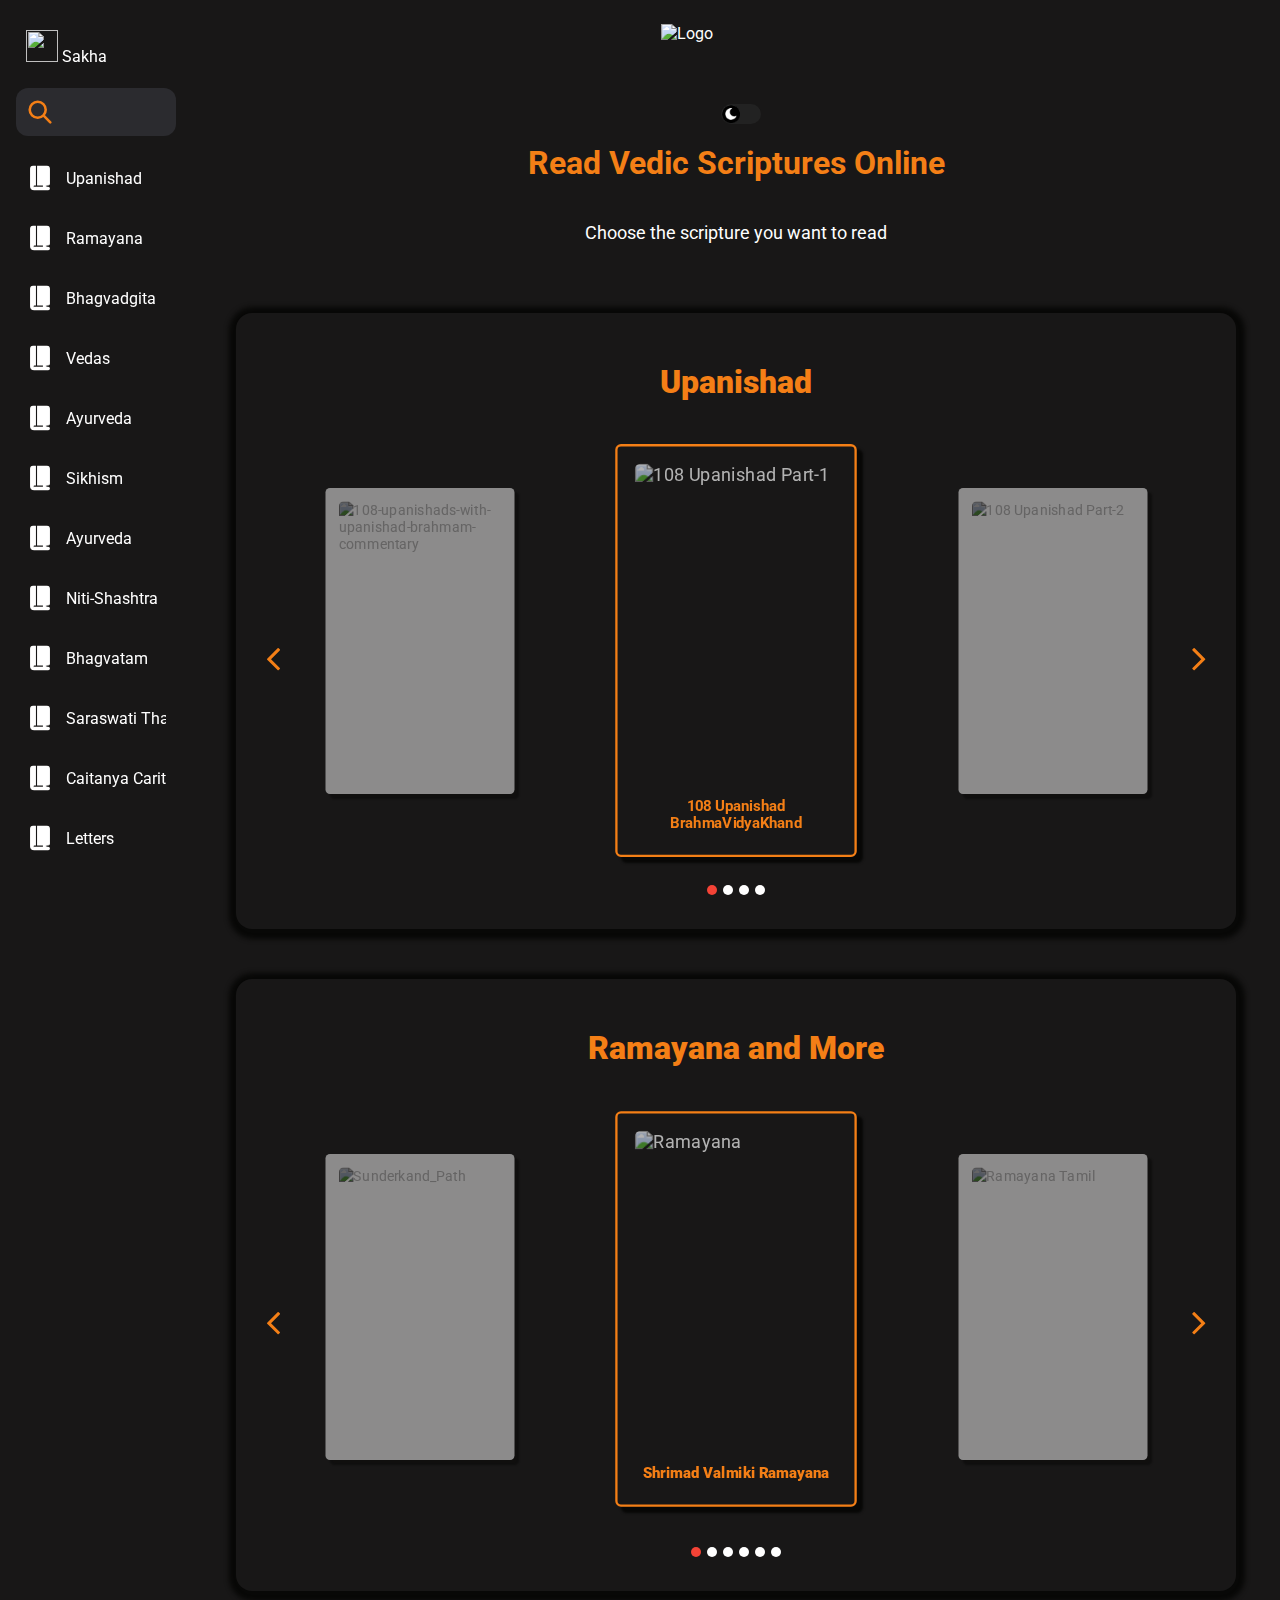
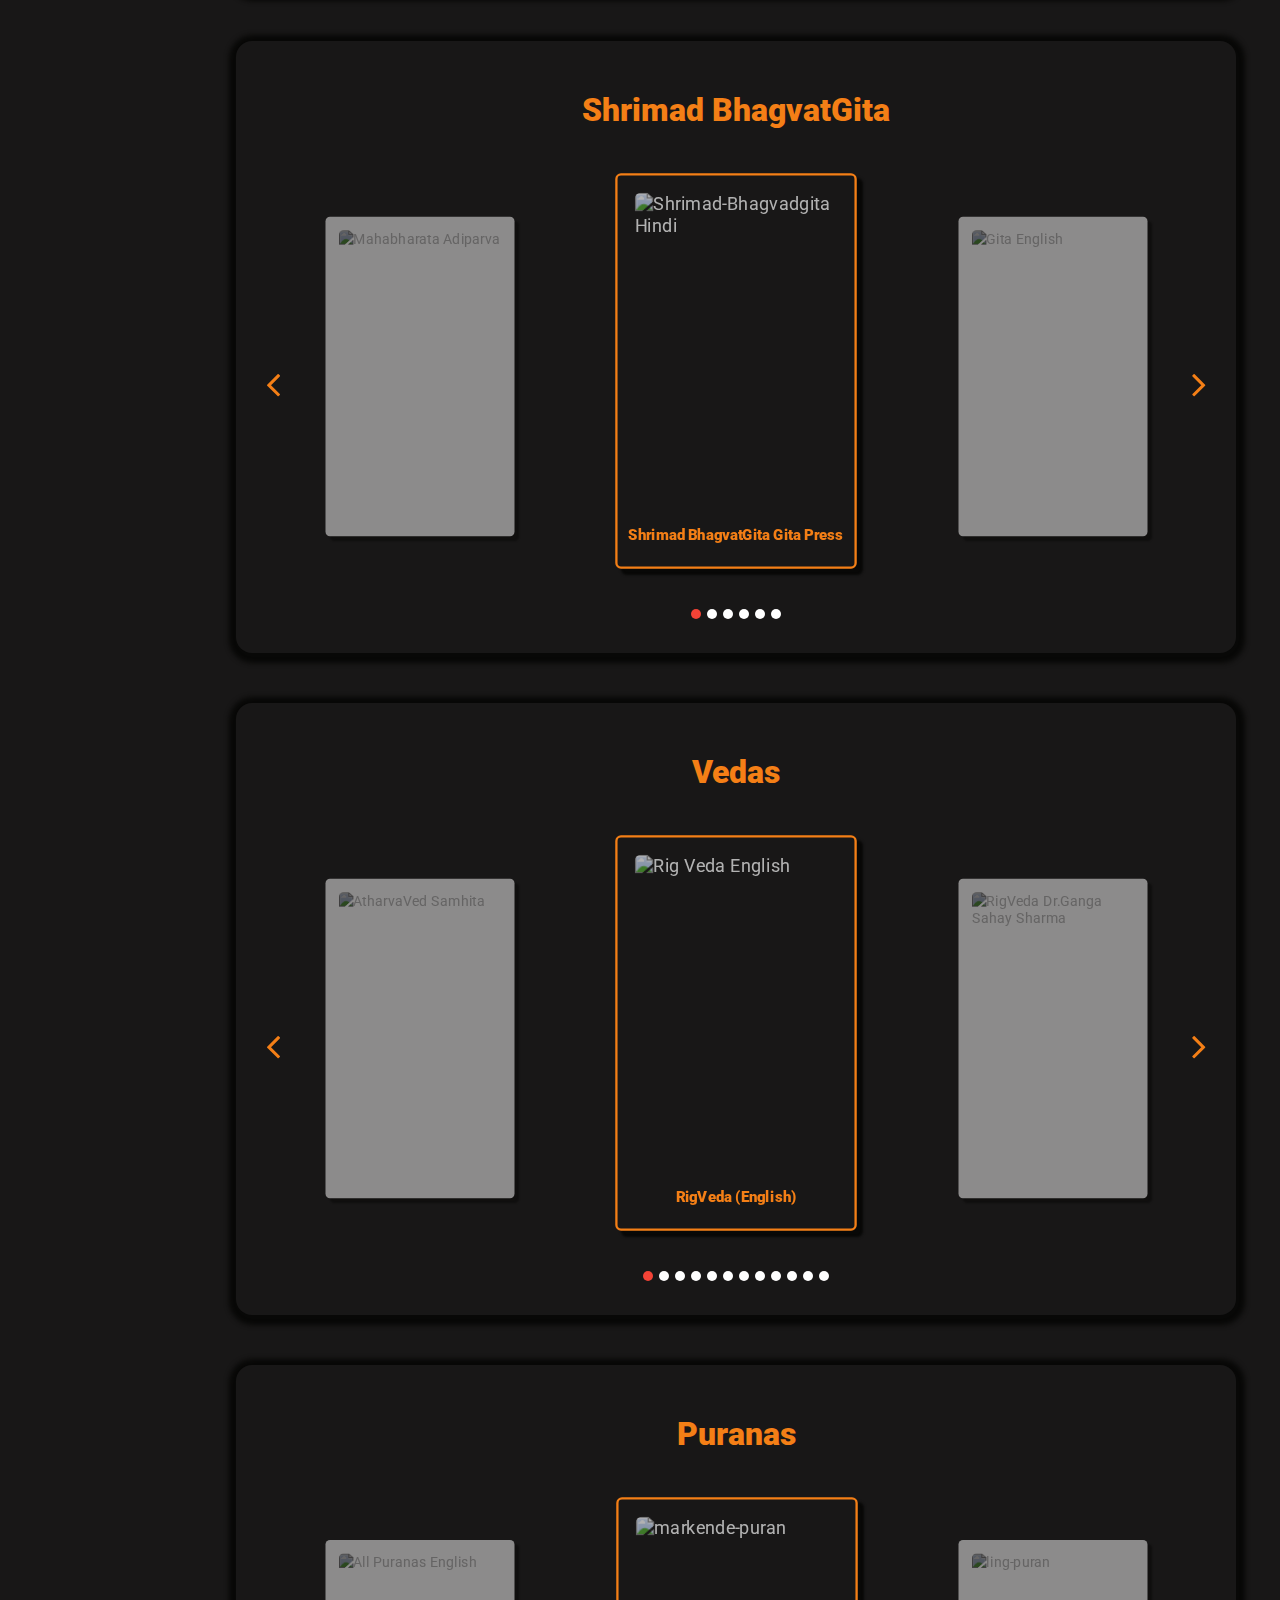
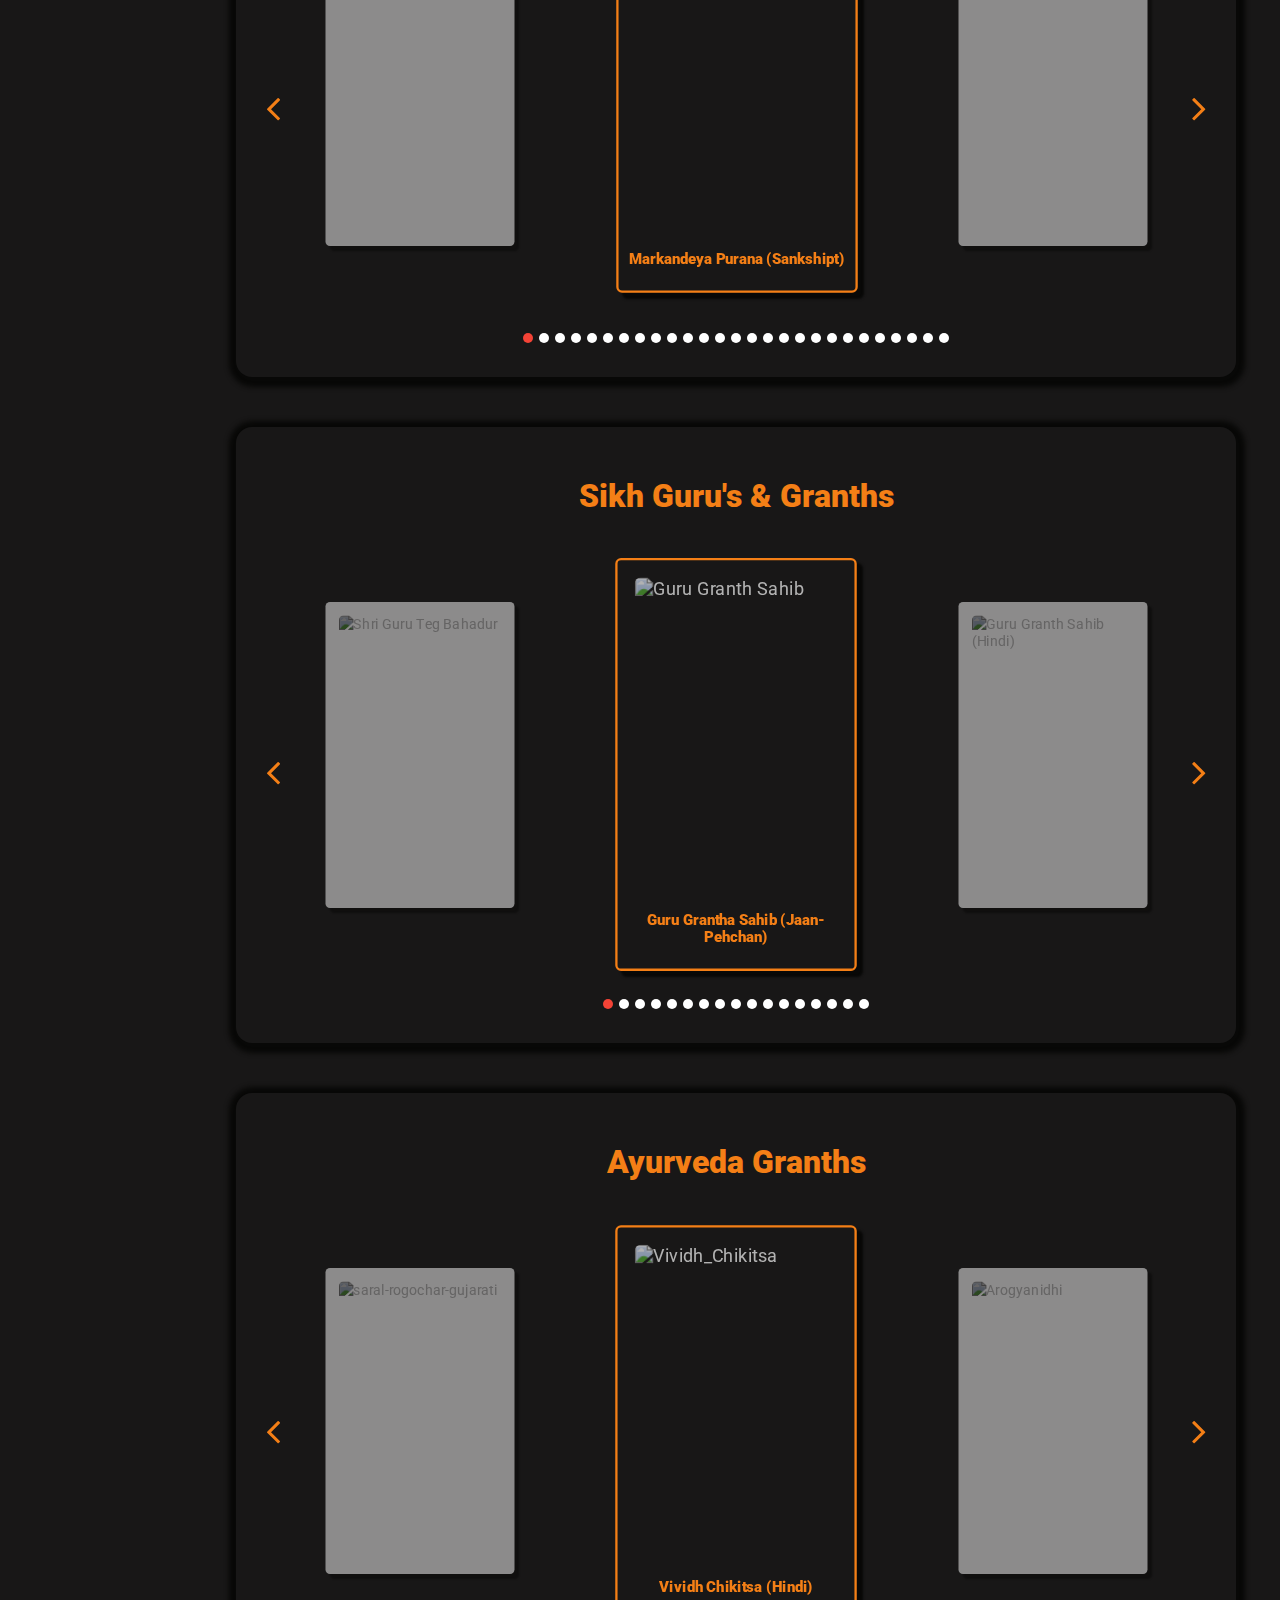
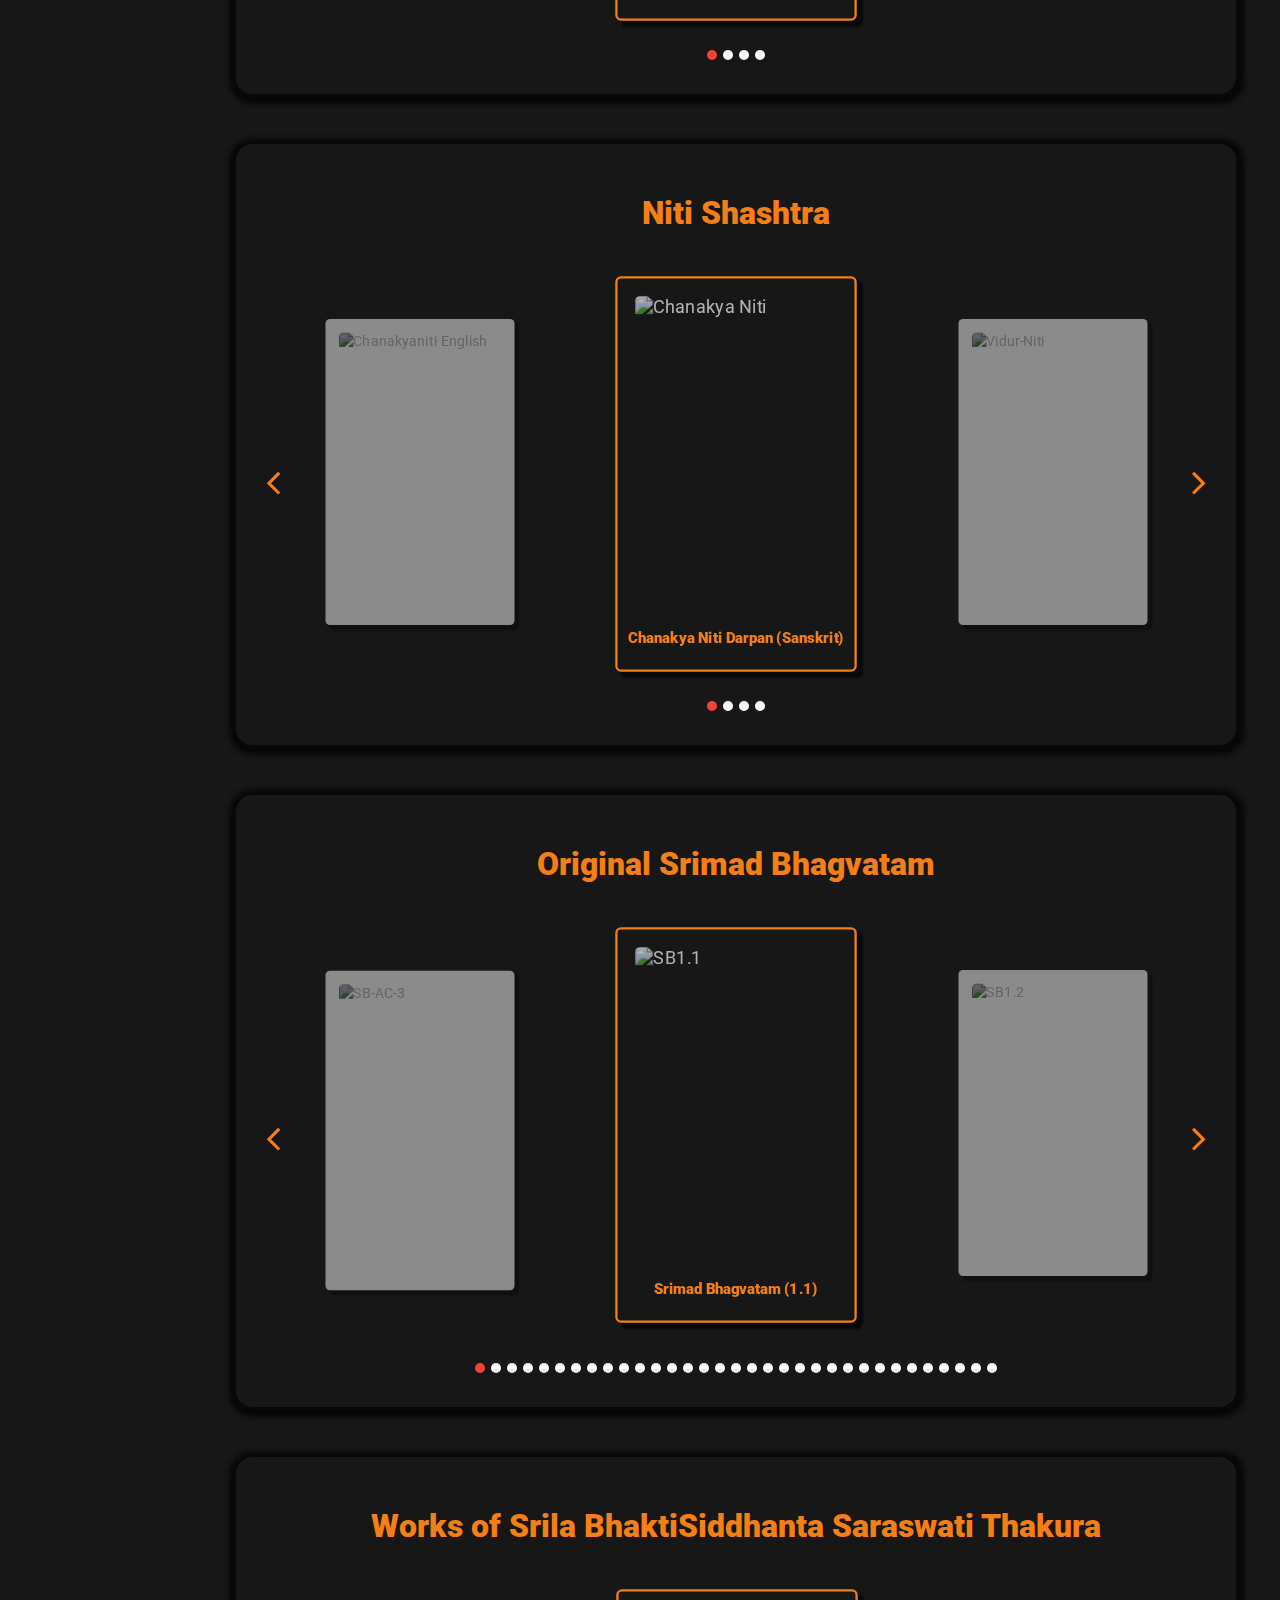
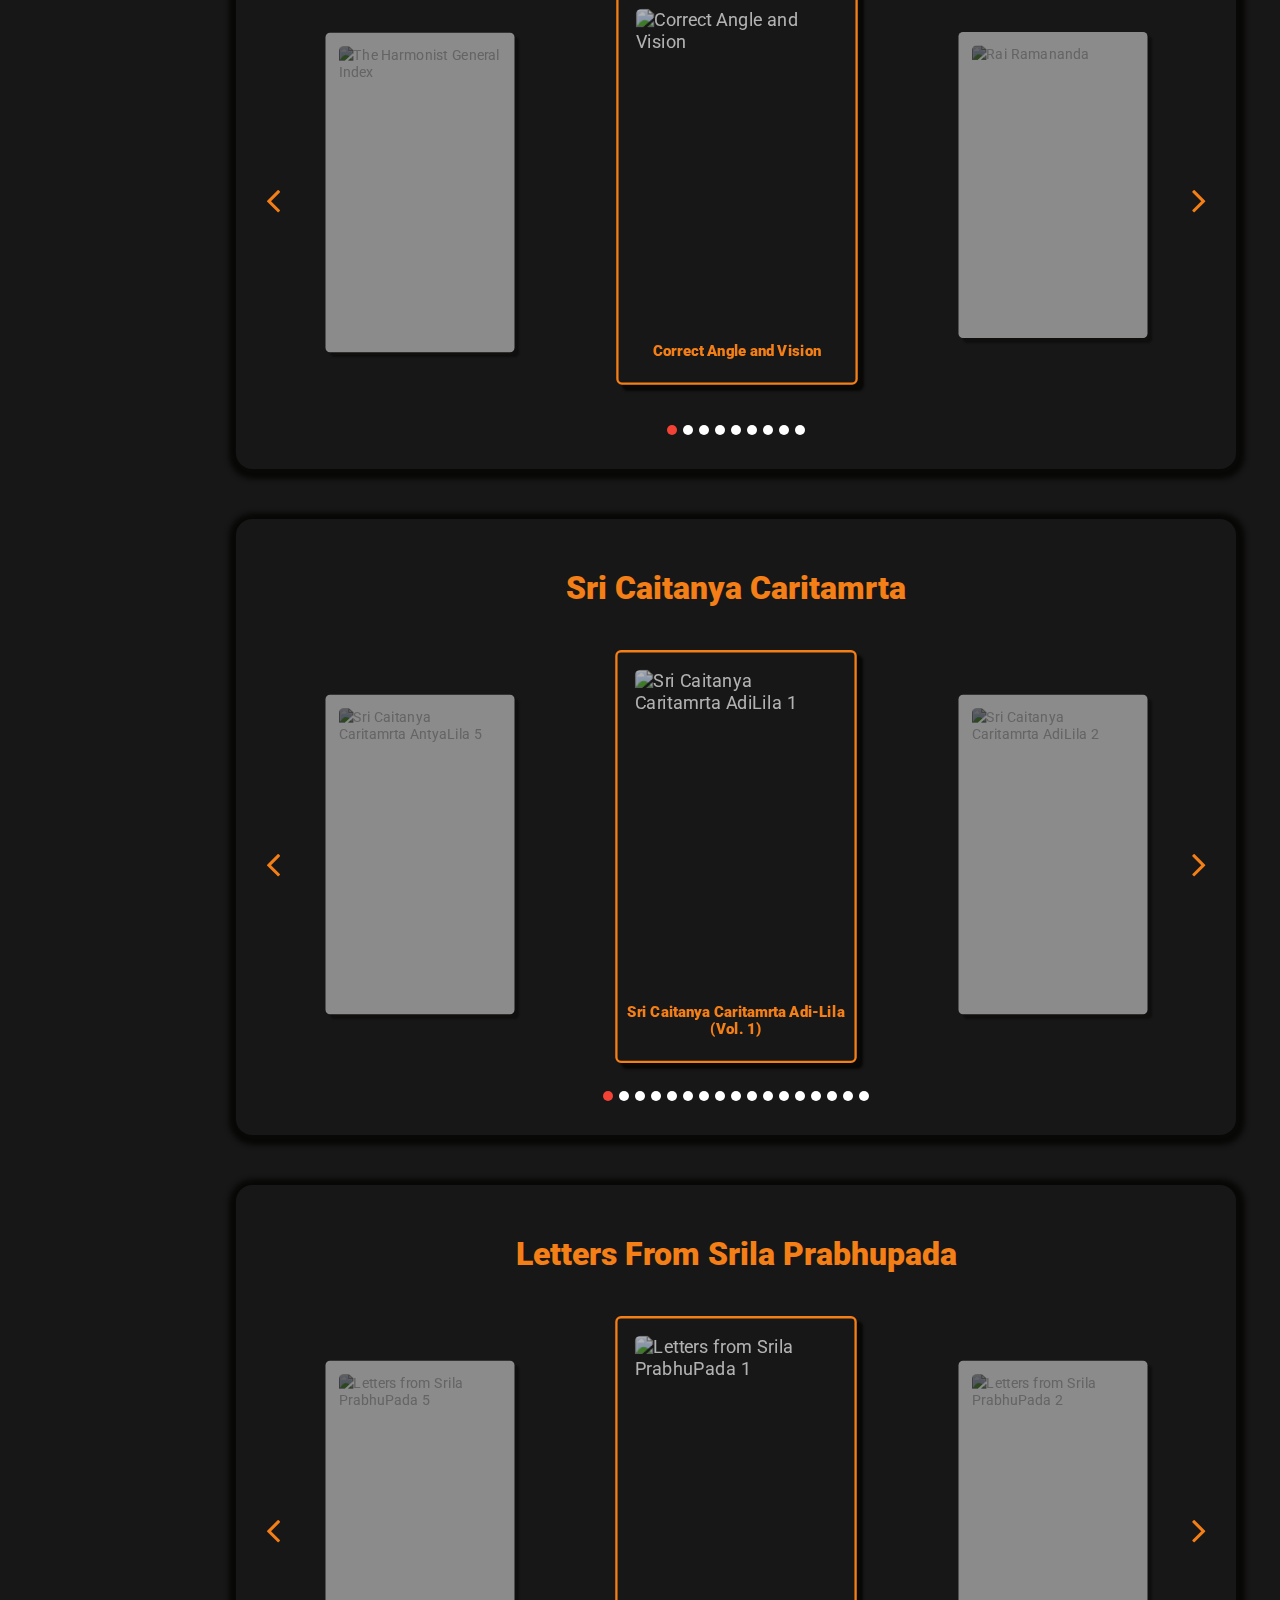
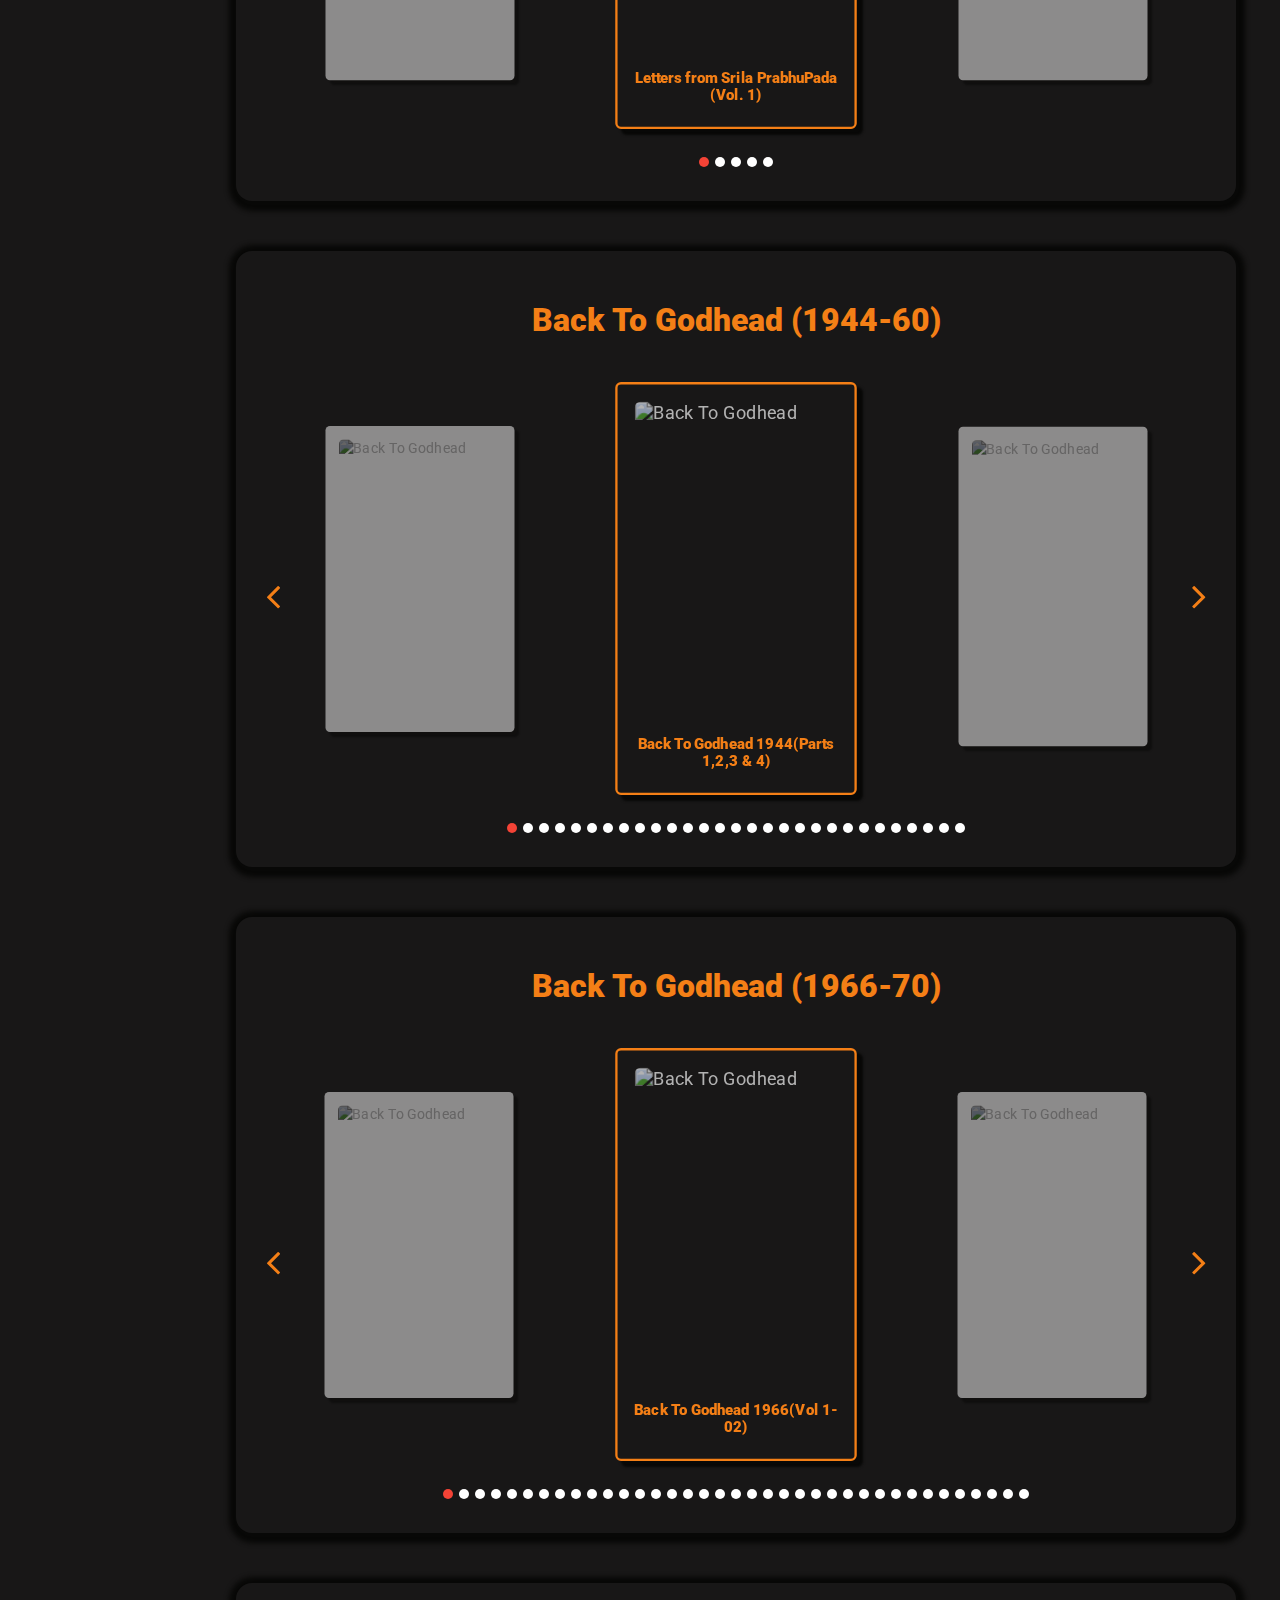
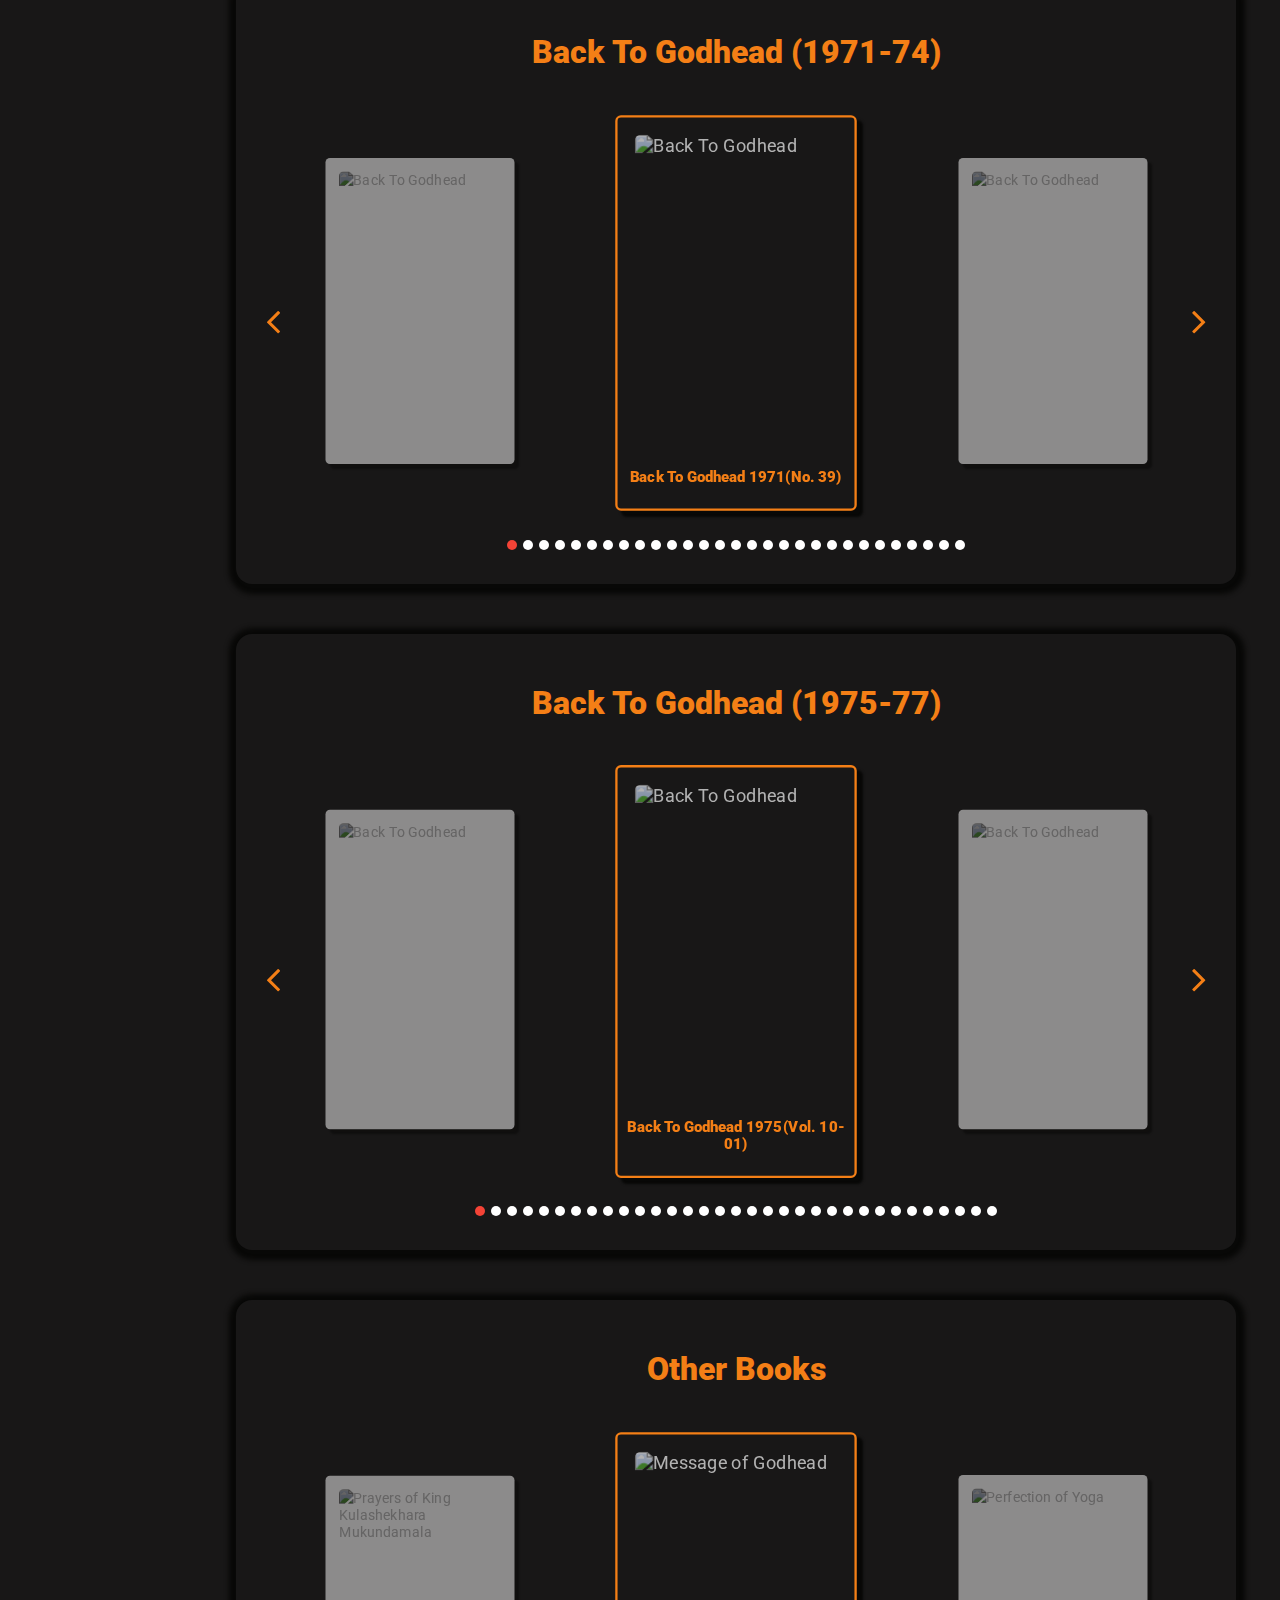
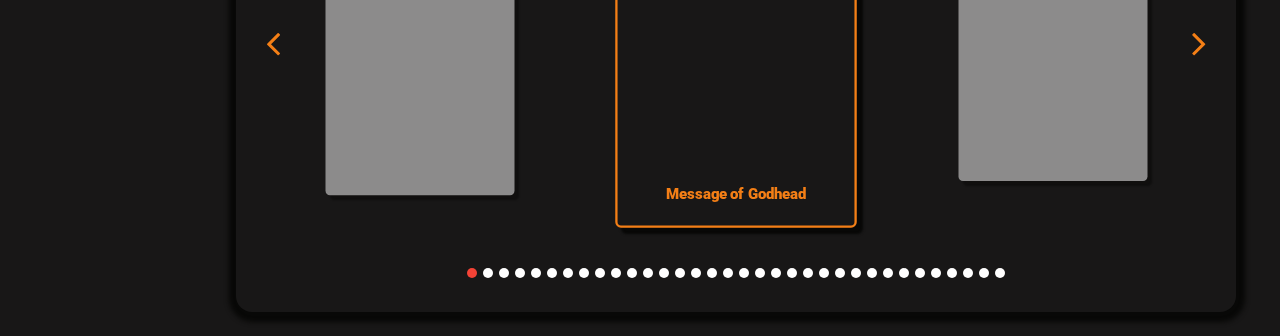
==== index.html @ 5efe49b1 "updated assets" ====
<!doctype html>
<html>
<head>
	<!-- Google tag (gtag.js) -->
<script async src="https://www.googletagmanager.com/gtag/js?id=G-35DNK8GRFN"></script>
<script>
  window.dataLayer = window.dataLayer || [];
  function gtag(){dataLayer.push(arguments);}
  gtag('js', new Date());

  gtag('config', 'G-35DNK8GRFN');
</script>
	
	<script type="text/javascript">
    (function(c,l,a,r,i,t,y){
        c[a]=c[a]||function(){(c[a].q=c[a].q||[]).push(arguments)};
        t=l.createElement(r);t.async=1;t.src="https://www.clarity.ms/tag/"+i;
        y=l.getElementsByTagName(r)[0];y.parentNode.insertBefore(t,y);
    })(window, document, "clarity", "script", "lzzsspdol4");
</script>
	<script type="text/javascript">
    (function(c,l,a,r,i,t,y){
        c[a]=c[a]||function(){(c[a].q=c[a].q||[]).push(arguments)};
        t=l.createElement(r);t.async=1;t.src="https://www.clarity.ms/tag/"+i;
        y=l.getElementsByTagName(r)[0];y.parentNode.insertBefore(t,y);
    })(window, document, "clarity", "script", "lzzsspdol4");
</script>

<meta charset="utf-8">
<title>Vedic Scriptures</title>
<meta content="width=device-width, initial-scale=1, maximum-scale=1, user-scalable=no" name="viewport">
<meta http-equiv="X-UA-Compatible" content="IE=edge" />
    <link rel="preconnect" href="https://fonts.googleapis.com">
  <link rel="preconnect" href="https://fonts.gstatic.com" crossorigin>
  <link href="https://fonts.googleapis.com/css2?family=Roboto:wght@400;700&display=swap" rel="stylesheet">    
	<link rel="stylesheet" href="vedic.css">
<link rel="stylesheet" href="https://cdnjs.cloudflare.com/ajax/libs/font-awesome/4.7.0/css/font-awesome.min.css">
<link rel="stylesheet" type="text/css" href="owl.carousel.min.css">
<link rel="stylesheet" type="text/css" href="style.css">
<link rel="stylesheet" href="sidebar.css">
<link rel="stylesheet" href="menu.css">
<link
      rel="stylesheet"
      href="https://cdnjs.cloudflare.com/ajax/libs/font-awesome/6.4.0/css/all.min.css"
      integrity="sha512-iecdLmaskl7CVkqkXNQ/ZH/XLlvWZOJyj7Yy7tcenmpD1ypASozpmT/E0iPtmFIB46ZmdtAc9eNBvH0H/ZpiBw=="
      crossorigin="anonymous"
      referrerpolicy="no-referrer"
    />
</head>
<body>
	<div class="main-container">
	<nav class="sidebar">
		<div class="sidebar-top-wrapper">
		  <div class="sidebar-top">
			<a href="#" class="logo-wrapper">
			  <img src="https://cdn.jsdelivr.net/gh/Sakha-chat/vedic/Assets/circleLogo.png" alt="" class="logo-small">
			  <span cass="hide company-name">Sakha</span>
			</a>
		  </div>
		</div>
		<div class="search__wrapper">
		  <svg width="14" height="14" viewBox="0 0 14 14" fill="none" xmlns="http://www.w3.org/2000/svg" aria-labelledby="search-icon" role="img">
			<title id="search-icon">Search</title>
			<path
			  d="M9 9L13 13M5.66667 10.3333C3.08934 10.3333 1 8.244 1 5.66667C1 3.08934 3.08934 1 5.66667 1C8.244 1 10.3333 3.08934 10.3333 5.66667C10.3333 8.244 8.244 10.3333 5.66667 10.3333Z"
			  stroke-width="1.5" stroke-linecap="round" stroke-linejoin="round" />
		  </svg>
		  <input type="text" aria-labelledby="search-icon">
		</div>
		<div class="sidebar-links">
		  <ul>
			<li><a href="#upanishads" class="tooltip">
			  <svg class="w-6 h-6 text-gray-800 dark:text-white" aria-hidden="true" xmlns="http://www.w3.org/2000/svg" fill="currentColor" viewBox="0 0 24 24">
				<path fill-rule="evenodd" d="M6 2a2 2 0 0 0-2 2v15a3 3 0 0 0 3 3h12a1 1 0 1 0 0-2h-2v-2h2c.6 0 1-.4 1-1V4a2 2 0 0 0-2-2h-8v16h5v2H7a1 1 0 1 1 0-2h1V2H6Z" clip-rule="evenodd"/>
			  </svg>          
			  <span class="link hide">Upanishad</span>
			</a>
		  </li>
			<li><a href="#ramayana" class="tooltip">
			  <svg class="w-6 h-6 text-gray-800 dark:text-white" aria-hidden="true" xmlns="http://www.w3.org/2000/svg" fill="currentColor" viewBox="0 0 24 24">
				<path fill-rule="evenodd" d="M6 2a2 2 0 0 0-2 2v15a3 3 0 0 0 3 3h12a1 1 0 1 0 0-2h-2v-2h2c.6 0 1-.4 1-1V4a2 2 0 0 0-2-2h-8v16h5v2H7a1 1 0 1 1 0-2h1V2H6Z" clip-rule="evenodd"/>
			  </svg>          
			  <span class="link hide">Ramayana</span>
			</a>
		  </li>
			<li><a href="#shrimad-bhagvadgita" class="tooltip">
			  <svg class="w-6 h-6 text-gray-800 dark:text-white" aria-hidden="true" xmlns="http://www.w3.org/2000/svg" fill="currentColor" viewBox="0 0 24 24">
				<path fill-rule="evenodd" d="M6 2a2 2 0 0 0-2 2v15a3 3 0 0 0 3 3h12a1 1 0 1 0 0-2h-2v-2h2c.6 0 1-.4 1-1V4a2 2 0 0 0-2-2h-8v16h5v2H7a1 1 0 1 1 0-2h1V2H6Z" clip-rule="evenodd"/>
			  </svg>          
			  <span class="link hide">Bhagvadgita</span>
			</a>
		  </li>
			<li><a href="#all-vedas" class="tooltip"><svg class="w-6 h-6 text-gray-800 dark:text-white" aria-hidden="true" xmlns="http://www.w3.org/2000/svg" fill="currentColor" viewBox="0 0 24 24">
			  <path fill-rule="evenodd" d="M6 2a2 2 0 0 0-2 2v15a3 3 0 0 0 3 3h12a1 1 0 1 0 0-2h-2v-2h2c.6 0 1-.4 1-1V4a2 2 0 0 0-2-2h-8v16h5v2H7a1 1 0 1 1 0-2h1V2H6Z" clip-rule="evenodd"/>
			</svg>        
			  <span class="link hide">Vedas</span>
			</a>
		  </li>
			<li><a href="#puranas" class="tooltip"><svg class="w-6 h-6 text-gray-800 dark:text-white" aria-hidden="true" xmlns="http://www.w3.org/2000/svg" fill="currentColor" viewBox="0 0 24 24">
			  <path fill-rule="evenodd" d="M6 2a2 2 0 0 0-2 2v15a3 3 0 0 0 3 3h12a1 1 0 1 0 0-2h-2v-2h2c.6 0 1-.4 1-1V4a2 2 0 0 0-2-2h-8v16h5v2H7a1 1 0 1 1 0-2h1V2H6Z" clip-rule="evenodd"/>
			</svg>        
			  <span class="link hide">Ayurveda</span>
			</a>
		  </li>
			<li><a href="#sikh-granth" class="tooltip">
			  <svg class="w-6 h-6 text-gray-800 dark:text-white" aria-hidden="true" xmlns="http://www.w3.org/2000/svg" fill="currentColor" viewBox="0 0 24 24">
				<path fill-rule="evenodd" d="M6 2a2 2 0 0 0-2 2v15a3 3 0 0 0 3 3h12a1 1 0 1 0 0-2h-2v-2h2c.6 0 1-.4 1-1V4a2 2 0 0 0-2-2h-8v16h5v2H7a1 1 0 1 1 0-2h1V2H6Z" clip-rule="evenodd"/>
			  </svg>          
			  <span class="link hide">Sikhism</span>
			</a>
		  </li>
			<li><a href="#ayurvedic-granths" class="tooltip">
			  <svg class="w-6 h-6 text-gray-800 dark:text-white" aria-hidden="true" xmlns="http://www.w3.org/2000/svg" fill="currentColor" viewBox="0 0 24 24">
				<path fill-rule="evenodd" d="M6 2a2 2 0 0 0-2 2v15a3 3 0 0 0 3 3h12a1 1 0 1 0 0-2h-2v-2h2c.6 0 1-.4 1-1V4a2 2 0 0 0-2-2h-8v16h5v2H7a1 1 0 1 1 0-2h1V2H6Z" clip-rule="evenodd"/>
			  </svg>          
			  <span class="link hide">Ayurveda</span>
			</a>
		  </li>
		  <li><a href="#niti-shashtra-scripture" class="tooltip">
			<svg class="w-6 h-6 text-gray-800 dark:text-white" aria-hidden="true" xmlns="http://www.w3.org/2000/svg" fill="currentColor" viewBox="0 0 24 24">
			  <path fill-rule="evenodd" d="M6 2a2 2 0 0 0-2 2v15a3 3 0 0 0 3 3h12a1 1 0 1 0 0-2h-2v-2h2c.6 0 1-.4 1-1V4a2 2 0 0 0-2-2h-8v16h5v2H7a1 1 0 1 1 0-2h1V2H6Z" clip-rule="evenodd"/>
			</svg>          
			<span class="link hide">Niti-Shashtra</span>
		  </a>
		</li>
		<li><a href="#original-shrimad-bhagvatam" class="tooltip">
			<svg class="w-6 h-6 text-gray-800 dark:text-white" aria-hidden="true" xmlns="http://www.w3.org/2000/svg" fill="currentColor" viewBox="0 0 24 24">
			  <path fill-rule="evenodd" d="M6 2a2 2 0 0 0-2 2v15a3 3 0 0 0 3 3h12a1 1 0 1 0 0-2h-2v-2h2c.6 0 1-.4 1-1V4a2 2 0 0 0-2-2h-8v16h5v2H7a1 1 0 1 1 0-2h1V2H6Z" clip-rule="evenodd"/>
			</svg>          
			<span class="link hide">Bhagvatam</span>
		  </a>
		</li>
		<li><a href="#srila-bhaktisidhanta" class="tooltip">
			<svg class="w-6 h-6 text-gray-800 dark:text-white" aria-hidden="true" xmlns="http://www.w3.org/2000/svg" fill="currentColor" viewBox="0 0 24 24">
			  <path fill-rule="evenodd" d="M6 2a2 2 0 0 0-2 2v15a3 3 0 0 0 3 3h12a1 1 0 1 0 0-2h-2v-2h2c.6 0 1-.4 1-1V4a2 2 0 0 0-2-2h-8v16h5v2H7a1 1 0 1 1 0-2h1V2H6Z" clip-rule="evenodd"/>
			</svg>          
			<span class="link hide">Saraswati Thakura</span>
		  </a>
		</li>
		<li><a href="#caitanya-caritamrta" class="tooltip">
			<svg class="w-6 h-6 text-gray-800 dark:text-white" aria-hidden="true" xmlns="http://www.w3.org/2000/svg" fill="currentColor" viewBox="0 0 24 24">
			  <path fill-rule="evenodd" d="M6 2a2 2 0 0 0-2 2v15a3 3 0 0 0 3 3h12a1 1 0 1 0 0-2h-2v-2h2c.6 0 1-.4 1-1V4a2 2 0 0 0-2-2h-8v16h5v2H7a1 1 0 1 1 0-2h1V2H6Z" clip-rule="evenodd"/>
			</svg>          
			<span class="link hide">Caitanya Caritamrta</span>
		  </a>
		</li>
		<li><a href="#letters-srila-prabhupada" class="tooltip">
			<svg class="w-6 h-6 text-gray-800 dark:text-white" aria-hidden="true" xmlns="http://www.w3.org/2000/svg" fill="currentColor" viewBox="0 0 24 24">
			  <path fill-rule="evenodd" d="M6 2a2 2 0 0 0-2 2v15a3 3 0 0 0 3 3h12a1 1 0 1 0 0-2h-2v-2h2c.6 0 1-.4 1-1V4a2 2 0 0 0-2-2h-8v16h5v2H7a1 1 0 1 1 0-2h1V2H6Z" clip-rule="evenodd"/>
			</svg>          
			<span class="link hide">Letters</span>
		  </a>
		</li>
		  </ul>
		</div>
	  </nav>
	  <div class="main-content">
		<div class="menu-icon">
		  <button class="burger" onclick="toggleMenu()">
			<i class="fa-solid fa-bars"></i>
			<i class="fa-solid fa-close"></i>
		  </button>
		  <aside>
			<ul>
			  <li><a href="#upanishads" class="tooltip">
				<span class="link hide">Upanishad</span>
			  </a>
			</li>
			  <li><a href="#ramayana" class="tooltip">       
				<span class="link hide">Ramayana</span>
				
			  </a>
			</li>
			  <li><a href="#shrimad-bhagvadgita" class="tooltip">
				<span class="link hide">Bhagvadgita</span>
			  </a>
			</li>
			  <li><a href="#all-vedas" class="tooltip">
				<span class="link hide">Vedas</span>
						   </a>
			</li>
			<li><a href="#puranas" class="tooltip">          
				<span class="link hide">Puranas</span>
				
			  </a>
			</li>
			<li><a href="#sikh-granth" class="tooltip">        
			  <span class="link hide">Sikhism</span>  
			</a>
		  </li>
			  <li><a href="#ayurvedic-granths" class="tooltip">
				<span class="link hide">Ayurveda</span>
				
			  </a>
			</li>
			  <li><a href="#niti-shashtra-scripture" class="tooltip">
				<span class="link hide">Niti Shashtra</span>
		  
			  </a>
			</li>
			  
			</ul>
		  </aside>
	  </div>
		<div class="header">
		  <img src="https://cdn.jsdelivr.net/gh/Sakha-chat/vedic/Assets/tempLogo.PNG" alt="Logo" class="tempLogo">
		  <div id="toggle">
			<i class="indicator"><img src="Assets/moon.png" alt="" id="icon" onmouseover="displayMessage()" onmouseout="hideMessage()"></i>
		</div>
		  <h1>Read Vedic Scriptures Online</h1>
	  <p>
		Choose the scripture you want to read
	  </p>
		</div>
	      <!-- Upanishad Container -->
		  <section id="upanishads">
			<div class="container">
			  <h1 class="text-center"><b>Upanishad</b></h1>
			  <div class="slider">
				  <div class="owl-carousel">
					<div class="slider-card">
					  <div>
						<a href="https://drive.google.com/file/d/13OGtDG8xuGn-NZia4UUuiurlN4bI1ZXu/view?usp=drive_link">
						  <img src="https://cdn.jsdelivr.net/gh/Sakha-chat/vedic/Assets/Upanishad 1.png" alt="108 Upanishad Part-1" ></a>
					  </div>
					  <h5 class="mb-0 text-center p-2">108 Upanishad <span>BrahmaVidyaKhand</span></h5>
					</div>
					<div class="slider-card">
					  <div>
						<a href="https://drive.google.com/file/d/1nL-krH-JE27FK3K4SKe9Wdj09biTkhEM/view?usp=drive_link">
						  <img src="https://cdn.jsdelivr.net/gh/Sakha-chat/vedic/Assets/Upanishad 2.png" alt="108 Upanishad Part-2" />
						</a>
					  </div>
					  <h5 class="mb-0 text-center p-2"><b>108 Upanishad <span>GyanKhand</span></b></h5>
					</div>
					<div class="slider-card">
					  <div >
						<a href="https://drive.google.com/file/d/1QsSYQIVqJr1waCFegOZgkw5SAeVogt4L/view?usp=drive_link">
						  <img src="https://cdn.jsdelivr.net/gh/Sakha-chat/vedic/Assets/upanishad -3.png" alt="108 Upanishad Part-3" />
						</a>
					  </div>
					  <h5 class="mb-0 text-center p-2"><b>108 Upanishad <span>SadhnaKhand</span></b></h5>
					</div>
					<div class="slider-card">
					  <div>
						<a href="https://drive.google.com/file/d/1O7zCzTChj93cINSzG-mSxTg9IKwy6Rn-/view?usp=drive_link">
						  <img src="https://cdn.jsdelivr.net/gh/Sakha-chat/vedic/Assets/Cover.jpg" alt="108-upanishads-with-upanishad-brahmam-commentary"/>
						  </a>
					  </div>
					  <h5 class="mb-0 text-center p-2"><b>Das'Opanishads <span>With Commentary</span></b></h5>
					</div>
				  </div>
				</div>
			</div>
		  </section>
	      <!-- Ramayana Container -->
		  <section id="ramayana">
			<div class="container">
			  <h1 class="text-center"><b>Ramayana and More</b></h1>
			  <div class="slider">
				  <div class="owl-carousel">
					<div class="slider-card">
					  <div>
						<a href="https://drive.google.com/file/d/198VkYphpTaigNQM2RpCwN4EWfQzMeIPs/view?usp=drive_link">
							<img src="https://cdn.jsdelivr.net/gh/Sakha-chat/vedic/Assets/shrimad-valmiki-ramayan.jpg" alt="Ramayana" />
						  </a>
					  </div>
					  <h5 class="mb-0 text-center p-2"><b>Shrimad Valmiki Ramayana</b></h5>
					</div>
					<div class="slider-card">
					  <div>
						<a href="https://drive.google.com/file/d/19noJenLiB2AB30xMh6QfJuXIr378mdjJ/view?usp=drive_link">
							<img src="https://cdn.jsdelivr.net/gh/Sakha-chat/vedic/Assets/Ramayana-tamil.png" alt="Ramayana Tamil" />
						  </a>
					  </div>
					  <h5 class="mb-0 text-center p-2"><b>Ramayana Tamil</b></h5>
					</div>
					<div class="slider-card">
					  <div >
						<a href="https://drive.google.com/file/d/1dof6-gyvERAcNyXncmzuEeYwR2xyvnKV/view?usp=drive_link">
							<img
							src="https://cdn.jsdelivr.net/gh/Sakha-chat/vedic/Assets/Ramcharitmanas.png"
							  alt="RamcharitmanasHindiAnuvad"
							/>
						  </a>
					  </div>
					  <h5 class="mb-0 text-center p-2"><b>Shri Ramcharitmanas Hindi Anuvad</b></h5>
					</div>
					<div class="slider-card">
					  <div>
						<a href="https://drive.google.com/file/d/1Rhb1ZvgXzb02ioXLD0Ae-s0RuOSps2NM/view?usp=drive_link">
							<img src="https://cdn.jsdelivr.net/gh/Sakha-chat/vedic/Assets/ramcha.jpg" alt="SriRamchritmanasEnglish" />
						  </a>
					  </div>
					  <h5 class="mb-0 text-center p-2"><b>Shri Ramcharitmanas English</b></h5>
					</div>
					<div class="slider-card">
						<div>
							<a href="https://drive.google.com/file/d/1aWGkcrMf6qftEsvh_QTsnAZQjMZjUYzV/view?usp=drive_link">
								<img
								  src="https://cdn.jsdelivr.net/gh/Sakha-chat/vedic/Assets/Sunderkand-hindi.png"
								  alt="sunderkand-hindi"
								/>
							  </a>
						</div>
						<h5 class="mb-0 text-center p-2"><b>Sunderkand Hindi</b></h5>
					  </div>
					  <div class="slider-card">
						<div>
							<a href="https://drive.google.com/file/d/11c8uiAal8-lsECrU0dbL0mEgIZlnfalF/view?usp=drive_link">
								<img
								  src="https://cdn.jsdelivr.net/gh/Sakha-chat/vedic/Assets/Sunderkand-english.jpg"
								  alt="Sunderkand_Path"
								/>
							  </a>
						</div>
						<h5 class="mb-0 text-center p-2"><b>Sunderkand Path</b></h5>
					  </div>
				  </div>
				</div>
			</div>
		  </section>
		  <!-- Shrimad Bhagvat Gita -->
		  <section id="shrimad-bhagvadgita">
			<div class="container">
			  <h1 class="text-center"><b>Shrimad BhagvatGita</b></h1>
			  <div class="slider">
				  <div class="owl-carousel">
					<div class="slider-card">
					  <div>
						<a href="https://drive.google.com/file/d/1zThYDegDg_Pod4krcpk39Zc0T82DnGQN/view?usp=drive_link">
							<img
							  src="https://cdn.jsdelivr.net/gh/Sakha-chat/vedic/Assets/GitaPress(mote akshar  wali).jpg"
							  alt="Shrimad-Bhagvadgita Hindi"
							/>
						  </a>
					  </div>
					  <h5 class="mb-0 text-center p-2"><b>Shrimad BhagvatGita Gita Press</b></h5>
					</div>
					<div class="slider-card">
					  <div>
						<a href="https://drive.google.com/file/d/1-DntWh2X_TkGlB2HqWpO3qfFle-KN1Hx/view?usp=drive_link">
							<img
							  src="https://cdn.jsdelivr.net/gh/Sakha-chat/vedic/Assets/EnglishGita-GitaPress.jpg"
							  alt="Gita English"
							/>
						  </a>
					  </div>
					  <h5 class="mb-0 text-center p-2"><b>Shrimad BhagvadGita (English) Gita Press
					  </b></h5>
					</div>
					<div class="slider-card">
					  <div >
						<a href="https://drive.google.com/file/d/1uYmZYUUUzfoHNplF5jbVzFGCN-ccgkDw/view?usp=drive_link">
							<img
							  src="https://cdn.jsdelivr.net/gh/Sakha-chat/vedic/Assets/bhagavad-gita-as-it-is-punjabi-language.png"
							  alt="Gita Punjabi"
							/>
						  </a>
					  </div>
					  <h5 class="mb-0 text-center p-2"><b>Shrimad BhagvadGita <span>(Punjabi)</span></b></h5>
					</div>
					<div class="slider-card">
					  <div>
						<a href="https://drive.google.com/file/d/16TQoc8I_9hPURT6W4XnpX7XMvhHnaKdG/view?usp=drive_link">
							<img
							  src="https://cdn.jsdelivr.net/gh/Sakha-chat/vedic/Assets/Tamil-Bhagavad-gita.jpg "
							  alt="Gita Tamil"
							/>
						  </a>
					  </div>
					  <h5 class="mb-0 text-center p-2"><b>Shrimad BhagvadGita <span>(Tamil)</span></b></h5>
					</div>
					<div class="slider-card">
						<div>
							<a href="https://drive.google.com/file/d/1Fjazks8z3E7O0Y8oMpe_zATbXcX97NM3/view?usp=drive_link">
								<img
								  src="https://cdn.jsdelivr.net/gh/Sakha-chat/vedic/Assets/Moksha Gita.jpg"
								  alt="Moksha Gita"
								/>
							  </a>
						</div>
						<h5 class="mb-0 text-center p-2"><b>The Moksha Gita <span>by Swami Sivananda</span></b></h5>
					  </div>
					  <div class="slider-card">
						<div>
							<a href="https://drive.google.com/file/d/1yrah3KmrVv1Ex1kdrkj1yygQYH_LFZ_N/view?usp=drive_link">
								<img
								  src="https://cdn.jsdelivr.net/gh/Sakha-chat/vedic/Assets/Mahabharata Adiparva.jpg"
								  alt="Mahabharata Adiparva"
								/>
							  </a>
						</div>
						<h5 class="mb-0 text-center p-2"><b>Sankshipt Mahabharata <span>(AdiParva)</span></b></h5>
					  </div>
				  </div>
				</div>
			</div>
		  </section>
		  <!-- Vedas -->
		  <section id="all-vedas">
			<div class="container">
			  <h1 class="text-center"><b>Vedas</b></h1>
			  <div class="slider">
				  <div class="owl-carousel">
					<div class="slider-card">
					  <div>
						<a href="https://drive.google.com/file/d/12LEtrCoWG5VI_THquw3WDR29vzp7aJP2/view?usp=drive_link">
							<img src="https://cdn.jsdelivr.net/gh/Sakha-chat/vedic/Assets/Rigved.jpg" alt="Rig Veda English" />
						  </a>
					  </div>
					  <h5 class="mb-0 text-center p-2"><b>RigVeda<span> (English)</span></b></h5>
					</div>
					<div class="slider-card">
					  <div>
						<a href="https://drive.google.com/file/d/14P9BsZFUCkNo_yG96qxkK3xA95xsadxP/view?usp=drive_link">
							<img
							  src="https://cdn.jsdelivr.net/gh/Sakha-chat/vedic/Assets/rig veda h0s.png"
							  alt="RigVeda Dr.Ganga Sahay Sharma"
							/>
						  </a>
					  </div>
					  <h5 class="mb-0 text-center p-2"><b>Rig Veda <span>(Dr.Ganga Sahay Sharma)</b></h5>
					</div>
					<div class="slider-card">
					  <div >
						<a href="https://drive.google.com/file/d/1_xhRVRwXzeq4ODATNRZ1ae9CNDopsPCq/view?usp=drive_link">
							<img src="https://cdn.jsdelivr.net/gh/Sakha-chat/vedic/Assets/rigvedhindi.png" alt="Rigveda Samhita" />
						  </a>
					  </div>
					  <h5 class="mb-0 text-center p-2"><b>Rig Veda Samhita</b></h5>
					</div>
					<div class="slider-card">
					  <div>
						<a href="https://drive.google.com/file/d/1oGhuf6M-FpJ1EMQTMyy0Cr78jKwPq7VF/view?usp=drive_link">
							<img src="https://cdn.jsdelivr.net/gh/Sakha-chat/vedic/Assets/samved.png" alt="SamVed" />
						  </a>
					  </div>
					  <h5 class="mb-0 text-center p-2"><b>Sam Veda</b></h5>
					</div>
					<div class="slider-card">
						<div>
							<a href="https://drive.google.com/file/d/1SqMrcz66d5JDcJyd8SxDzeofA5p2_a8x/view?usp=drive_link">
							<img
							src="https://cdn.jsdelivr.net/gh/Sakha-chat/vedic/Assets/samved h-s.png"
							  alt="Samveda Dr. Ganga Sahay Sharma"
							/>
						  </a>
						</div>
						<h5 class="mb-0 text-center p-2"><b>Sam Veda<span>(Dr. Ganga Sahay Sharma)</span></b></h5>
					  </div>
					  <div class="slider-card">
						<div>
							<a href="https://drive.google.com/file/d/19h4Jqf1jOZU75ZzZ1dp1Q-zkscQuxOjr/view?usp=drive_link">
								<img
								src="https://cdn.jsdelivr.net/gh/Sakha-chat/vedic/Assets/Yjurved.png"
								  alt="YajurVed Dr. Ganga Sahay Sharma"
								/>
							  </a>
						</div>
						<h5 class="mb-0 text-center p-2"><b>Yajur Veda<span>(Dr. Ganga Sahay Sharma)</span></b></h5>
					  </div>
					  <div class="slider-card">
						<div>
							<a href="https://drive.google.com/file/d/1sFF_wnV6xNsDAc2VlCqbrQVigEJUdMYR/view?usp=drive_link">
								<img
								  src="https://cdn.jsdelivr.net/gh/Sakha-chat/vedic/Assets/Yajur ved sanhita.png"
								  alt="YajurVed Samhita"
								/>
							  </a>
						</div>
						<h5 class="mb-0 text-center p-2"><b>Yajur Veda Samhita</b></h5>
					  </div>
					  <div class="slider-card">
						<div>
							<a href="https://drive.google.com/file/d/1S7u0hnkAw2U4iNfUVVlXIN4LBmiEnzQA/view?usp=drive_link">
								<img src="https://cdn.jsdelivr.net/gh/Sakha-chat/vedic/Assets/atharva veda h-s.png" alt="AtharvaVed" />
							  </a>
						</div>
						<h5 class="mb-0 text-center p-2"><b>Atharva Veda <span>(Dr. Ganga Sahay Sharma)</span></b></h5>
					  </div>
					  <div class="slider-card">
						<div>
							<a href="https://drive.google.com/file/d/1S_0BM-cDAqS9OfyhqvxzlxC9hZlG2Uba/view?usp=drive_link">
								<img
								  src="https://cdn.jsdelivr.net/gh/Sakha-chat/vedic/Assets/athrvaved sanhita yug nirmad.png"
								  alt="Atharva Ved Yug Nirmad Yojna"
								/>
							  </a>
						</div>
						<h5 class="mb-0 text-center p-2"><b>Atharva Veda Samhita<span>(Yug Nirmad Yojna, Mathura)</span></b></h5>
					  </div>
					  <div class="slider-card">
						<div>
							<a href="https://drive.google.com/file/d/1iEjbNLTcvUnKjUW_n1khL5jqEpYaDhlz/view?usp=drive_link">
								<img
								  src="https://cdn.jsdelivr.net/gh/Sakha-chat/vedic/Assets/atharva ved english.jpg"
								  alt="AtharvaVed English"
								/>
							  </a>
						</div>
						<h5 class="mb-0 text-center p-2"><b>Atharva Veda <span>(English)</span></b></h5>
					  </div>
					  <div class="slider-card">
						<div>
							<a href="https://drive.google.com/file/d/1BbwVlLWCVIgH1wAILrSJYJLTulDbypJW/view?usp=drive_link">
								<img
								  src="https://cdn.jsdelivr.net/gh/Sakha-chat/vedic/Assets/atharvahindi.png"
								  alt="AtharvaVed Samhita"
								/>
							  </a>
						</div>
						<h5 class="mb-0 text-center p-2"><b>Atharva Veda Samhita</b></h5>
					  </div>
					  <div class="slider-card">
						<div>
							<a href="https://drive.google.com/file/d/1CWEdEFJZmdf5zHN6HoIAO5b_iH1RPQ2s/view?usp=drive_link">
								<img
								  src="https://cdn.jsdelivr.net/gh/Sakha-chat/vedic/Assets/atharva veda sanhita.png"
								  alt="AtharvaVed Samhita"
								/>
							  </a>
						</div>
						<h5 class="mb-0 text-center p-2"><b>Atharva Veda Samhita (BrahmaVarchas)</b></h5>
					  </div>
				  </div>
				</div>
			</div>
		  </section>
		  <!-- Puranas -->
		  <section id="puranas">
			<div class="container">
			  <h1 class="text-center"><b>Puranas</b></h1>
			  <div class="slider">
				  <div class="owl-carousel">
					<div class="slider-card">
					  <div>
						<a href="https://drive.google.com/file/d/17FsK7GKXBJfozJTbUhSykX7nSZ225jxC/view?usp=drive_link">
							<img
							  src="https://cdn.jsdelivr.net/gh/Sakha-chat/vedic/Assets/Markandeya-Puran.png"
							  alt="markende-puran"
							/>
						  </a>
					  </div>
					  <h5 class="mb-0 text-center p-2"><b>Markandeya Purana <span>(Sankshipt)</span></b></h5>
					</div>
					<div class="slider-card">
					  <div>
						<a href="https://drive.google.com/file/d/17JQWgTw7psBPVnyhtvPE5nW_Uz_3qe3h/view?usp=drive_link">
							<img
							  src="https://cdn.jsdelivr.net/gh/Sakha-chat/vedic/Assets/Ling-purana.png"
							  alt="ling-puran"
							/>
						  </a>
					  </div>
					  <h5 class="mb-0 text-center p-2"><b>Ling Purana <span>(Sankshipt)</span></b></h5>
					</div>
					<div class="slider-card">
					  <div >
						<a href="https://drive.google.com/file/d/11sN_ke0f8Y-8nZ8-8wiAKmojcbRebfEV/view?usp=drive_link">
							<img
							  src="https://cdn.jsdelivr.net/gh/Sakha-chat/vedic/Assets/Garud-Purana.jpg"
							  alt="Garud-Purana"
							/>
						  </a>
					  </div>
					  <h5 class="mb-0 text-center p-2"><b>Garud Purana <span>(Sankshipt)</span></b></h5>
					</div>
					<div class="slider-card">
					  <div>
						<a href="https://drive.google.com/file/d/17vttrs_XM8lDRqYLP3WEEbc2ABdK-ODx/view?usp=drive_link">
							<img
							  src="https://cdn.jsdelivr.net/gh/Sakha-chat/vedic/Assets/Brahmand-Puran-1.png"
							  alt="brahamand-puran"
							/>
						  </a>
					  </div>
					  <h5 class="mb-0 text-center p-2"><b>Brahamand Purana<span>(Pratham Khand)</span></b></h5>
					</div>
					<div class="slider-card">
						<div>
							<a href="https://drive.google.com/file/d/17zGht6hc3CEC0XKzuCph0ID8Gy0h8ZA-/view?usp=drive_link">
								<img
								  src="https://cdn.jsdelivr.net/gh/Sakha-chat/vedic/Assets/Brahmand-puran-2.png"
								  alt="brahamand-puran"
								/>
							  </a>
						</div>
						<h5 class="mb-0 text-center p-2"><b>Brahamand Purana <span>(Dwitiya Khand)</span></b></h5>
					  </div>
					  <div class="slider-card">
						<div>
							<a href="https://drive.google.com/file/d/1Pz2qiIP0bVC7gtgEBfAbKIsI6UBJgE7a/view?usp=drive_link">
								<img
								  src="https://cdn.jsdelivr.net/gh/Sakha-chat/vedic/Assets/Garud-purana-saroddhar.jpg"
								  alt="Garud-purana-saroddhar"
								/>
							  </a>
						</div>
						<h5 class="mb-0 text-center p-2"><b>Garud Purana Saroddhar <span>(Sanuvad)</span></b></h5>
					  </div>
					  <div class="slider-card">
						<div>
							<a href="/Puran Hindi/Brahma Vaivarta Puran - Gita Press Gorakhpur.pdf">
								<img
								  src="https://cdn.jsdelivr.net/gh/Sakha-chat/vedic/Assets/brahma-vaivarta-puran.png"
								  alt="Brahma Vaivarta Puran"
								/>
							  </a>
						</div>
						<h5 class="mb-0 text-center p-2"><b>Brahma Vaivarta Purana <span>(Sankshipt)</span></b></h5>
					  </div>
					  <div class="slider-card">
						<div>
							<a href="https://drive.google.com/file/d/1p3mov2N75Oot-kGN5Uf6BMLNBRutc7fX/view?usp=drive_link">
								<img
								  src="https://cdn.jsdelivr.net/gh/Sakha-chat/vedic/Assets/devi-bhagvata-puran-1.jpg"
								  alt="devi-bhagvata-puran-1"
								/>
							  </a>
						</div>
						<h5 class="mb-0 text-center p-2"><b>Shrimad Devi Bhagwat Maha Purana <span>(Pratham Khand)</span></b></h5>
					  </div>
					  <div class="slider-card">
						<div>
							<a href="https://drive.google.com/file/d/1oyENLYndHNUPBUGOieGxB2bfCfdaUzvX/view?usp=drive_link">
								<img
								  src="https://cdn.jsdelivr.net/gh/Sakha-chat/vedic/Assets/devi-bhagvata-puran-2.png"
								  alt="devi-bhagvata-puran-2"
								/>
							  </a>
						</div>
						<h5 class="mb-0 text-center p-2"><b>Shrimad Devi Bhagwat Maha Purana <span>(Dwitiya Khand)</b></h5>
					  </div>
					  <div class="slider-card">
						<div>
							<a href="https://drive.google.com/file/d/1dOSuEm9v_bqk7JKtRBmniFza74NtzTTb/view?usp=drive_link">
								<img
								  src="https://cdn.jsdelivr.net/gh/Sakha-chat/vedic/Assets/devi-bhagawat-puran-sanskrit.jpg"
								  alt="devi-bhagawat-puran-sanskrit"
								/>
							  </a>
						</div>
						<h5 class="mb-0 text-center p-2"><b>Shrimad Devi Bhagwat Mahatyamam <span>(Sanskrit)</span></b></h5>
					  </div>
					  <div class="slider-card">
						<div>
							<a href="/Puran Hindi/Garga Samhita - Gita Press Gorakhpur.pdf">
								<img
								  src="https://cdn.jsdelivr.net/gh/Sakha-chat/vedic/Assets/Garga-samhita.png"
								  alt="Garga-Samhita"
								/>
							  </a>
						</div>
						<h5 class="mb-0 text-center p-2"><b>Shri Garga Samhita <span>(Hindi Anuvad)</span></b></h5>
					  </div>
					  <div class="slider-card">
						<div>
							<a href="https://drive.google.com/file/d/17zhElQr_O8it0yYFXLqwNqRXWpFgGIdi/view?usp=drive_link">
								<img
								  src="https://cdn.jsdelivr.net/gh/Sakha-chat/vedic/Assets/Kalki-puran.jpg"
								  alt="kalki-puran"
								/>
							  </a>
						</div>
						<h5 class="mb-0 text-center p-2"><b>Kalki Purana</b></h5>
					  </div>
					  <div class="slider-card">
						<div>
							<a href="/Puran Hindi/Matsya Puran - Gita Press Gorakhpur-010.pdf">
								<img
								  src="https://cdn.jsdelivr.net/gh/Sakha-chat/vedic/Assets/matsya-puran.jpg"
								  alt="matsya-puran"
								/>
							  </a>
						</div>
						<h5 class="mb-0 text-center p-2"><b>Matasya Maha Purana <span>(Sanchitra)</span></b></h5>
					  </div>
					  <div class="slider-card">
						<div>
							<a href="/Puran Hindi/Narada Puran - Gita Press Gorakhpur-001.pdf">
								<img
								  src="https://cdn.jsdelivr.net/gh/Sakha-chat/vedic/Assets/naradpuran.png"
								  alt="naradpuran"
								/>
							  </a>
						</div>
						<h5 class="mb-0 text-center p-2"><b>Narad Purana <span>(Sankshipt)</span></b></h5>
					  </div>
					  <div class="slider-card">
						<div>
							<a href="/Puran Hindi/Narasimha Puran - Gita Press Gorakhpur.pdf">
								<img
								  src="https://cdn.jsdelivr.net/gh/Sakha-chat/vedic/Assets/narsimhapuran.jpg"
								  alt="narsimhapuran"
								/>
							  </a>
						</div>
						<h5 class="mb-0 text-center p-2"><b> Shri NarSimha Purana</b></h5>
					  </div>
					  <div class="slider-card">
						<div>
							<a href="https://drive.google.com/file/d/1giZ4fZAamxk6GwqVVR24ZxOV-iDYPYOe/view?usp=drive_link">
								<img
								  src="https://cdn.jsdelivr.net/gh/Sakha-chat/vedic/Assets/Shiv-puran-1.png"
								  alt="Shiv-puran-1"
								/>
							  </a>
						</div>
						<h5 class="mb-0 text-center p-2"><b>Shri Shiv MahaPurana <span>(Sankhya-1)</span></b></h5>
					  </div>
					  <div class="slider-card">
						<div>
							<a href="https://drive.google.com/file/d/1ryNuMe9fqs73ExkxoUBGu4zSlzPHAMSN/view?usp=drive_link">
								<img
								  src="https://cdn.jsdelivr.net/gh/Sakha-chat/vedic/Assets/Shib-puran-2.png"
								  alt="Shiv-puran"
								/>
							  </a>
						</div>
						<h5 class="mb-0 text-center p-2"><b>Shri Shiv MahaPurana <span>(Sankhya-2)</span></b></h5>
					  </div>
					  <div class="slider-card">
						<div>
							<a href="https://drive.google.com/file/d/1iuFVmqFKi2LeIz6G51Wq3w1Eou4q_C5O/view?usp=drive_link">
								<img
								  src="https://cdn.jsdelivr.net/gh/Sakha-chat/vedic/Assets/Sankshipt Shiv Puran.jpg"
								  alt="Sankshipt Shiv Puran"
								/>
							  </a>
						</div>
						<h5 class="mb-0 text-center p-2"><b>Shiva Purana <span>(Sankshipt)</span></b></h5>
					  </div>
					  <div class="slider-card">
						<div>
							<a href="/Puran Hindi/Skanda Puran - Gita Press Gorakhpur-009.pdf">
								<img
								  src="https://cdn.jsdelivr.net/gh/Sakha-chat/vedic/Assets/skanda-purana.jpg"
								  alt="skanda-purana"
								/>
							  </a>
						</div>
						<h5 class="mb-0 text-center p-2"><b>Skanda Purana <span>(Sankshipt)</span></b></h5>
					  </div>
					  <div class="slider-card">
						<div>
							<a href="https://drive.google.com/file/d/19D8t9UyULGTAkIzkDM8mM64mTW9-tQOe/view?usp=drive_link">
								<img
								  src="https://cdn.jsdelivr.net/gh/Sakha-chat/vedic/Assets/vayu-puran.png"
								  alt="vayu-puran"
								/>
							  </a>
						</div>
						<h5 class="mb-0 text-center p-2"><b>Vayu Purana <span>(Hindi Anuvad)</span></b></h5>
					  </div>
					  <div class="slider-card">
						<div>
							<a href="/Puran Hindi/Agni Puran - Gita Press Gorakhpur.pdf">
								<img
								  src="https://cdn.jsdelivr.net/gh/Sakha-chat/vedic/Assets/Agni-purana.png"
								  alt="Agni Puran"
								/>
							  </a>	  
						</div>
						<h5 class="mb-0 text-center p-2"><b>Agni Purana</b></h5>
					  </div>
					  <div class="slider-card">
						<div>
							<a href="/Puran Hindi/Brahma Puran - Gita Press Gorakhpur.pdf">
								<img
								  src="https://cdn.jsdelivr.net/gh/Sakha-chat/vedic/Assets/brahma-puran.png"
								  alt="Brahma puran"
								/>
							  </a>
						</div>
						<h5 class="mb-0 text-center p-2"><b>Brahma Purana <span>(Sankshipt)</span></b></h5>
					  </div>
					  <div class="slider-card">
						<div>
							<a href="/Puran Hindi/Kurma Puran - Gita Press Gorakhpur.pdf">
								<img
								  src="https://cdn.jsdelivr.net/gh/Sakha-chat/vedic/Assets/Kurma-puran.png"
								  alt="Kurma-Purana"
								/>
							  </a>
						</div>
						<h5 class="mb-0 text-center p-2"><b>Kurma Purana</b></h5>
					  </div>
					  <div class="slider-card">
						<div>
							<a href="https://drive.google.com/file/d/16dLqxJGUPpQT5rkmatvexjNpqMRZGFlO/view?usp=drive_link">
								<img
								  src="https://cdn.jsdelivr.net/gh/Sakha-chat/vedic/Assets/padam puran-500x500.jpg"
								  alt="padam-puran"
								/>
							</a>
						</div>
						<h5 class="mb-0 text-center p-2"><b>Padam Puran <span>(Sankshipt)</span></b></h5>
					  </div>
					  <div class="slider-card">
						<div>
							<a href="https://drive.google.com/file/d/1letHdrJYN8csMahAbxv2w-gXJbPugiC7/view?usp=drive_link">
								<img
								  src="https://cdn.jsdelivr.net/gh/Sakha-chat/vedic/Assets/ShriBhagvatPuran1.png"
								  alt="Shri-Bhagvat-puran"
								/>
							  </a>
						</div>
						<h5 class="mb-0 text-center p-2"><b>Shrimad Bhagvat Maha Puran <span>(Pratham-Khand)</span></b></h5>
					  </div>
					  <div class="slider-card">
						<div>
							<a href="https://drive.google.com/file/d/1LTvkpvKLaqDzs-c4fK9gMwp7Eo_t5uDY/view?usp=drive_link">
								<img
								src="https://cdn.jsdelivr.net/gh/Sakha-chat/vedic/Assets/ShriBhagvatPuran2.png"
								alt="Shri-Bhagvat-puran"
							  />
							</a>
						</div>
						<h5 class="mb-0 text-center p-2"><b>Shrimad Bhagvat Maha Puran <span>(Dwitiya-Khand)</span></b></h5>
					  </div>
					  <div class="slider-card">
						<div>
							<a href="https://drive.google.com/file/d/1eK7Fy1Y17bZbS9y_M9TuKVpMBnKjCnmv/view?usp=drive_link">
								<img
								src="https://cdn.jsdelivr.net/gh/Sakha-chat/vedic/Assets/englishpuran.png"
								alt="All Puranas English"
							  />
							</a>
						</div>
						<h5 class="mb-0 text-center p-2"><b>All 18 Major Puranas <span>(English)</span></b></h5>
					  </div>
				  </div>
				</div>
			</div>
		  </section>
		  <!-- Sikh Gurus and Granths -->
		  <section id="sikh-granth">
			<div class="container">
			  <h1 class="text-center"><b>Sikh Guru's & Granths</b></h1>
			  <div class="slider">
				  <div class="owl-carousel">
					<div class="slider-card">
					  <div>
						<a href="https://drive.google.com/file/d/1PebiQzUQyZgiKkNPoPkYP6rAvzoip-Kv/view?usp=drive_link">
							<img
							  src="https://cdn.jsdelivr.net/gh/Sakha-chat/vedic/Assets/GuruGranth.png"
							  alt="Guru Granth Sahib"
							/>
						  </a>
					  </div>
					  <h5 class="mb-0 text-center p-2"><b>Guru Grantha Sahib<span> (Jaan-Pehchan)</span></b></h5>
					</div>
					<div class="slider-card">
					  <div>
						<a href="https://drive.google.com/file/d/1cvm-yQ-XH92E1jRGw3FsCv9PAcoeYa9Y/view?usp=drive_link">
							<img
							  src="https://cdn.jsdelivr.net/gh/Sakha-chat/vedic/Assets/GuruGranthSahibHindi.jpeg"
							  alt="Guru Granth Sahib (Hindi)"
							/>
						  </a>
					  </div>
					  <h5 class="mb-0 text-center p-2"><b>Guru Grantha Sahib<span> (Hindi)</span></b></h5>
					</div>
					<div class="slider-card">
					  <div >
						<a href="https://drive.google.com/file/d/1XsQb1B_eOMxADZn5OMi8oR6dr2lLzT_B/view?usp=drive_link">
							<img
							  src="https://cdn.jsdelivr.net/gh/Sakha-chat/vedic/Assets/Guru Granth Sahib Original.jpg"
							  alt="Guru Granth Sahib"
							/>
						  </a>
							
					  </div>
					  <h5 class="mb-0 text-center p-2"><b>Guru Granth Sahib Ji<span>(Original)</span></b></h5>
					</div>
					<div class="slider-card">
					  <div>
						<a href="https://drive.google.com/file/d/1RzuFGg1OeOtUDlCsgrytMKbja9H6ujKm/view?usp=drive_link">
							<img
							  src="https://cdn.jsdelivr.net/gh/Sakha-chat/vedic/Assets/SHRI-GURU-GRANTH-SAHIB-JI in Gurmukhi.png"
							  alt="Guru Granth Sahib Gurmukhi"
							/>
						  </a>
					  </div>
					  <h5 class="mb-0 text-center p-2"><b>Guru Granth Sahib<span> (Gurmukhi)</span></b></h5>
					</div>
					<div class="slider-card">
						<div>
							<a href="https://drive.google.com/file/d/1dYfszq9g-8y-1ka2bhpdny4MijkWtsLn/view?usp=drive_link">
								<img
								  src="https://cdn.jsdelivr.net/gh/Sakha-chat/vedic/Assets/Guru granth SAhib in Hindi original.jpeg"
								  alt="Guru Granth Sahib Original Hindi"
								/>
							  </a>
						</div>
						<h5 class="mb-0 text-center p-2"><b>Guru Granth Sahib Original <span>(Hindi)</span></b></h5>
					  </div>
					  <div class="slider-card">
						<div>
							<a href="https://drive.google.com/file/d/1P_-1_7K0dVAkRtRAxsqIQc7io3HuKegy/view?usp=drive_link">
								<img
								  src="https://cdn.jsdelivr.net/gh/Sakha-chat/vedic/Assets/Baba Deep SIngh.jpg"
								  alt="Baba Deep Singh"
								/>
							  </a>
						</div>
						<h5 class="mb-0 text-center p-2"><b>Baba Deep Singh Ji </b></h5>
					  </div>
					  <div class="slider-card">
						<div>
							<a href="https://drive.google.com/file/d/1Pi8m9mC86fbYKv4WSEfNQ96NqsdPDmjS/view?usp=drive_link">
								<img
								  src="https://cdn.jsdelivr.net/gh/Sakha-chat/vedic/Assets/BandaSInghBahadur.png"
								  alt="Banda_Singh_Bahudar"
								/>
							  </a>
						</div>
						<h5 class="mb-0 text-center p-2"><b>Jathedar Banda Singh Bahudar</b></h5>
					  </div>
					  <div class="slider-card">
						<div>
							<a href="https://drive.google.com/file/d/1RQgUaZL5GTU5D7v1ZHKrbsKS-4x3FOZm/view?usp=drive_link">
								<img
								  src="https://cdn.jsdelivr.net/gh/Sakha-chat/vedic/Assets/guru amar das ji.png"
								  alt="Guru Amar Das ji"
								/>
							  </a>
						</div>
						<h5 class="mb-0 text-center p-2"><b>Shri Guru Amar Das Ji</b></h5>
					  </div>
					  <div class="slider-card">
						<div>
							<a href="https://drive.google.com/file/d/1RQpNI9ncGWV5t8e6Mco_PpSOKhw9eJf2/view?usp=drive_link">
								<img
								  src="https://cdn.jsdelivr.net/gh/Sakha-chat/vedic/Assets/guruangadsdevji.png"
								  alt="Guru Angad Dev Ji"
								/>
							  </a>
						</div>
						<h5 class="mb-0 text-center p-2"><b>Shri Guru Angad Dev Ji</b></h5>
					  </div>
					  <div class="slider-card">
						<div>
							<a href="https://drive.google.com/file/d/1QlbK4b7boJ8qmIK0-5hVpOlcKO0Iwj39/view?usp=drive_link">
								<img
								  src="https://cdn.jsdelivr.net/gh/Sakha-chat/vedic/Assets/guruarjandevji.png"
								  alt="Shri Guru Arjan Dev"
								/>
							  </a>
						</div>
						<h5 class="mb-0 text-center p-2"><b>Shri Guru Arjan Dev Ji</b></h5>
					  </div>
					  <div class="slider-card">
						<div>
							<a href="https://drive.google.com/file/d/1QamihoAYS_nDpeaoVAF6CPD2wYPM6nEz/view?usp=drive_link">
								<img
								  src="https://cdn.jsdelivr.net/gh/Sakha-chat/vedic/Assets/guruGOBINDji.png"
								  alt="Shri Guru Gobind Singh"
								/>
							  </a>
						</div>
						<h5 class="mb-0 text-center p-2"><b>Shri Guru Gobind Singh Ji</b></h5>
					  </div>
					  <div class="slider-card">
						<div>
							<a href="https://drive.google.com/file/d/1QkeWF-E8B-HFSn8PLNrPxFyS2vyMi483/view?usp=drive_link">
								<img
								  src="https://cdn.jsdelivr.net/gh/Sakha-chat/vedic/Assets/guru Har gobind sahib ji.png"
								  alt="Guru Har Gobind"
								/>
							  </a>
						</div>
						<h5 class="mb-0 text-center p-2"><b>Shri Guru Har Gobind Sahib Ji</b></h5>
					  </div>
					  <div class="slider-card">
						<div>
							<a href="https://drive.google.com/file/d/1QeotqpsKE0ZjMmdTWCoNZ8dom0-rLNIJ/view?usp=drive_link">
								<img
								  src="https://cdn.jsdelivr.net/gh/Sakha-chat/vedic/Assets/Guru HariKrishan Ji.png"
								  alt="Shri Guru HariKishan Sahib "
								/>
							  </a>
						</div>
						<h5 class="mb-0 text-center p-2"><b>Shri Guru Har Krishan Sahib Ji</b></h5>
					  </div>
					  <div class="slider-card">
						<div>
							<a href="https://drive.google.com/file/d/1QfuzDnvrzrbSklNOOGId2L-tYVvNEOUS/view?usp=drive_link">
								<img
								  src="https://cdn.jsdelivr.net/gh/Sakha-chat/vedic/Assets/Guru Har rai.png"
								  alt="Shri Guru Hari Rai"
								/>
							  </a>
						</div>
						<h5 class="mb-0 text-center p-2"><b>Shri Guru Hari Rai Ji</b></h5>
					  </div>
					  <div class="slider-card">
						<div>
							<a href="https://drive.google.com/file/d/1RXvlDlJNFuqeM56QJB5mnbEsORd3BwV0/view?usp=drive_link">
								<img
								  src="https://cdn.jsdelivr.net/gh/Sakha-chat/vedic/Assets/Guru Nanak.png"
								  alt="Guru Nanak"
								/>
							  </a>
						</div>
						<h5 class="mb-0 text-center p-2"><b>Shri Guru Nanak Dev Ji</b></h5>
					  </div>
					  <div class="slider-card">
						<div>
							<a href="https://drive.google.com/file/d/1RQdgZ17guDRbVnW29r9MDomX1eIk2Spu/view?usp=drive_link">
								<img
								  src="https://cdn.jsdelivr.net/gh/Sakha-chat/vedic/Assets/Guru Ram Das.png"
								  alt="Shri Guru Ram Das"
								/>
							  </a>
						</div>
						<h5 class="mb-0 text-center p-2"><b>Shri Guru Ram Das Ji</b></h5>
					  </div>
					  <div class="slider-card">
						<div>
							<a href="https://drive.google.com/file/d/1QdiSs3FaJtlfYhfIypjRBaJEXItdGg_Q/view?usp=drive_link">
								<img
								  src="https://cdn.jsdelivr.net/gh/Sakha-chat/vedic/Assets/Guru Teg Bahadur Ji.png"
								  alt="Shri Guru Teg Bahadur"
								/>
							  </a>
						</div>
						<h5 class="mb-0 text-center p-2"><b>Shri Guru Teg Bahadur Ji</b></h5>
					  </div>
				  </div>
				</div>
			</div>
		  </section>
		  <!-- Ayurvedic Granths -->
		  <section id="ayurvedic-granths">
			<div class="container">
			  <h1 class="text-center"><b>Ayurveda Granths</b></h1>
			  <div class="slider">
				  <div class="owl-carousel">
					<div class="slider-card">
					  <div>
						<a href="https://drive.google.com/file/d/1K7mddI0fZfwRwuBAZJQy0hj1BwaEOjry/view?usp=drive_link">
							<img
							  src="https://cdn.jsdelivr.net/gh/Sakha-chat/vedic/Assets/VividhChikitsa.png"
							  alt="Vividh_Chikitsa"
							/>
						  </a>
					  </div>
					  <h5 class="mb-0 text-center p-2"><b>Vividh Chikitsa <span>(Hindi)</span></b></h5>
					</div>
					<div class="slider-card">
					  <div>
						<a href="https://drive.google.com/file/d/1D-uMr-WHw95AiqxxrXEHweHmXRd6vwel/view?usp=drive_link">
							<img
							  src="https://cdn.jsdelivr.net/gh/Sakha-chat/vedic/Assets/Arogyanidhi.png"
							  alt="Arogyanidhi"
							/>
						  </a>
					  </div>
					  <h5 class="mb-0 text-center p-2"><b>Arogya Nidhi <span>(Hindi)</span></b></h5>
					</div>
					<div class="slider-card">
					  <div >
						<a href="https://drive.google.com/file/d/11N0H4-1ylC7UrmfPQHDUbIrywNqCxT1-/view?usp=drive_link">
							<img
							  src="https://cdn.jsdelivr.net/gh/Sakha-chat/vedic/Assets/Arogyanidi-2.png"
							  alt="Arogyanidhi"
							/>
						  </a>
					  </div>
					  <h5 class="mb-0 text-center p-2"><b> Arogya Nidhi <span>(Bhag-2)</span></b></h5>
					</div>
					<div class="slider-card">
					  <div>
						<a href="https://drive.google.com/file/d/1dT7KL2d7zW6GI247lKUIr15EyiKkwnM4/view?usp=drive_link">
							<img
							  src="https://cdn.jsdelivr.net/gh/Sakha-chat/vedic/Assets/saral-rogopchar.png"
							  alt="saral-rogochar-gujarati"
							/>
						  </a>
					  </div>
					  <h5 class="mb-0 text-center p-2"><b>Saral Rogopchar <span>(Gujrati)</span></b></h5>
					</div>
				  </div>
				</div>
			</div>
		  </section>
		  <!-- Niti Shashtra -->
		  <section id="niti-shashtra-scripture">
			<div class="container">
			  <h1 class="text-center"><b>Niti Shashtra</b></h1>
			  <div class="slider">
				  <div class="owl-carousel">
					<div class="slider-card">
					  <div>
						<a href="https://drive.google.com/file/d/1d5J8WAUw-p0xDn0bCPNhY5-2i3oUcEr3/view?usp=drive_link">
							<img
							  src="https://cdn.jsdelivr.net/gh/Sakha-chat/vedic/Assets/Chanakyaniti.jpg"
							  alt="Chanakya Niti"
							/>
						  </a>
					  </div>
					  <h5 class="mb-0 text-center p-2"><b>Chanakya Niti Darpan <span>(Sanskrit)</span></b></h5>
					</div>
					<div class="slider-card">
					  <div>
						<a href="https://drive.google.com/file/d/1F390yskWd4ewClcGIjnhzO4GXd4KTZkA/view?usp=drive_link">
							<img
							  src="https://cdn.jsdelivr.net/gh/Sakha-chat/vedic/Assets/vidurniti.png"
							  alt="Vidur-Niti"
							/>
						  </a>
					  </div>
					  <h5 class="mb-0 text-center p-2"><b>Vidur Niti <span>(Sanskrit Text)</span></b></h5>
					</div>
					<div class="slider-card">
						<div>
						  <a href="https://archive.org/details/Niti-sara-CollectionOfSubhashitas-SanskritEnglish/mode/2up?view=theater">
							  <img
								src="https://cdn.jsdelivr.net/gh/Sakha-chat/vedic/Assets/Niti-Saara.png"
								alt="Niti Saara"
							  />
							</a>
						</div>
						<h5 class="mb-0 text-center p-2"><b>Niti Saara</b></h5>
					  </div>
					  <div class="slider-card">
						<div>
						  <a href="https://sanskritdocuments.org/english/chaaNakyaNiti.pdf">
							  <img
								src="https://cdn.jsdelivr.net/gh/Sakha-chat/vedic/Assets/chanakya-neeti-1.jpg"
								alt="Chanakyaniti English"
							  />
							</a>
						</div>
						<h5 class="mb-0 text-center p-2"><b>Chanakya Neeti<span>(English)</span></b></h5>
						</div>
					</div>
				</div>
			</div>
	</section>
				
 			<!-- Original Shrimad Bhagvatam -->
			<section id="original-shrimad-bhagvatam">
			<div class="container">
			  <h1 class="text-center"><b>Original Srimad Bhagvatam</b></h1>
			  <div class="slider">
				  <div class="owl-carousel">
					<div class="slider-card">
					  <div>
						<a href="https://drive.google.com/file/d/1wDC-Y-Ykzr_2BDgXW5JU7mGr7trt5fTT/view?usp=drive_link">
							<img
							  src="https://cdn.jsdelivr.net/gh/Sakha-chat/vedic/Assets/SB1.1.png"
							  alt="SB1.1"
							/>
						  </a>
					  </div>
					  <h5 class="mb-0 text-center p-2"><b>Srimad Bhagvatam <span>(1.1)</span></b></h5>
					</div>
					<div class="slider-card">
					  <div>
						<a href="https://drive.google.com/file/d/1T1ygASY2LrFI4OJPJ3_LVj_AbTowjp7J/view?usp=drive_link">
							<img
							  src="https://cdn.jsdelivr.net/gh/Sakha-chat/vedic/Assets/SB1.2.png"
							  alt="SB1.2"
							/>
						  </a>
					  </div>
					  <h5 class="mb-0 text-center p-2"><b>Srimad Bhagvatam <span>(1.2)</span></b></h5>
					</div>
					<div class="slider-card">
						<div>
						  <a href="https://drive.google.com/file/d/1tZhbTpHponNcDm3woukjCOelzuXUHkoi/view?usp=drive_link">
							  <img
								src="https://cdn.jsdelivr.net/gh/Sakha-chat/vedic/Assets/SB1.3.png"
								alt="SB1.3"
							  />
							</a>
					</div>
					<h5 class="mb-0 text-center p-2"><b>Original Bhagvatam</b> <span>(1.3)</span></h5>
					</div>
					<div class="slider-card">
					<div>
					<a href="https://drive.google.com/file/d/1rW06Xu_BZdhvFGyBgJn-1qeSnCgNZucn/view?usp=drive_link">
					<img
						src="https://cdn.jsdelivr.net/gh/Sakha-chat/vedic/Assets/SB2.1.png"
						alt="Sb2.1"
					/>
					</a>
					</div>
					<h5 class="mb-0 text-center p-2"><b>Srimad Bhagvatam<span>(2.1)</span></b></h5>
					</div>
					<div class="slider-card">
						<div>
							<a href="https://drive.google.com/file/d/1Ss7qePX-RnKimRb4wFx_AIVr8SsyyguZ/view?usp=drive_link">
							<img
								src="https://cdn.jsdelivr.net/gh/Sakha-chat/vedic/Assets/SB2.2.png"
								alt="Sb2.2"
							/>
							</a>
						</div>
						<h5 class="mb-0 text-center p-2"><b>Srimad Bhagvatam<span>(2.2)</span></b></h5>
						</div>
						<div class="slider-card">
							<div>
							<a href="https://drive.google.com/file/d/1xCxIDOx2nXk4IkKG63lzXAKZ5Myjqc8N/view?usp=drive_link">
							<img
								src="https://cdn.jsdelivr.net/gh/Sakha-chat/vedic/Assets/SB3.1.png"
								alt="Sb3.1"
							/>
							</a>
						</div>
						<h5 class="mb-0 text-center p-2"><b>Srimad Bhagvatam<span>(3.1)</span></b></h5>
						</div>
						<div class="slider-card">
							<div>
							<a href="https://drive.google.com/file/d/1-LyUkHgwd13fYbz9D4ThLKIhJ2rJnyUw/view?usp=drive_link">
							<img
								src="https://cdn.jsdelivr.net/gh/Sakha-chat/vedic/Assets/SB3.2.png"
								alt="Sb3.2"
								/>
							</a>
						</div>
						<h5 class="mb-0 text-center p-2"><b>Srimad Bhagvatam<span>(3.2)</span></b></h5>
						</div>
						<div class="slider-card">
							<div>
							<a href="https://drive.google.com/file/d/1iD6ATTH8to1oNbgG9cVWV944Q8Eqdh9J/view?usp=drive_link">
							<img
								src="https://cdn.jsdelivr.net/gh/Sakha-chat/vedic/Assets/SB3.3.png"
								alt="Sb3.3"
							/>
							</a>
							</div>
							<h5 class="mb-0 text-center p-2"><b>Srimad Bhagvatam<span>(3.3)</span></b></h5>
						</div>
						<div class="slider-card">
							<div>
							<a href="https://drive.google.com/file/d/1jGP3fKGLls1hg0itHhy-8h_jF0vv8BSe/view?usp=drive_link">
							<img
								src="https://cdn.jsdelivr.net/gh/Sakha-chat/vedic/Assets/SB3.4.png"
								alt="Sb3.4"
							/>
							</a>
						</div>
							<h5 class="mb-0 text-center p-2"><b>Srimad Bhagvatam<span>(3.4)</span></b></h5>
						</div>
						<div class="slider-card">
							<div>
							<a href="https://drive.google.com/file/d/1-H2Au7LdIr_j7yMQdN0JAnZFTzIwzU23/view?usp=drive_link">
							<img
								src="https://cdn.jsdelivr.net/gh/Sakha-chat/vedic/Assets/SB4.1.png"
								alt="Sb4.1"
							/>
							</a>
						</div>
						<h5 class="mb-0 text-center p-2"><b>Srimad Bhagvatam<span>(4.1)</span></b></h5>
						</div>
						<div class="slider-card">
							<div>
								<a href="https://drive.google.com/file/d/1-ZU17KZcwK2efYUm_IjCzUJKh0wj929n/view?usp=drive_link">
								<img
									src="https://cdn.jsdelivr.net/gh/Sakha-chat/vedic/Assets/SB4.2.png"
									alt="Sb4.2"
								/>
								</a>
							</div>
							<h5 class="mb-0 text-center p-2"><b>Srimad Bhagvatam<span>(4.2)</span></b></h5>
						</div>
						<div class="slider-card">
							<div>
								<a href="https://drive.google.com/file/d/126Lv0_DAA7q_oCT-meIYVvpHFuCWK2J9/view?usp=drive_link">
								<img
									src="https://cdn.jsdelivr.net/gh/Sakha-chat/vedic/Assets/SB4.3.png"
									alt="Sb4.3"
								/>
								</a>
								</div>
								<h5 class="mb-0 text-center p-2"><b>Srimad Bhagvatam<span>(4.3)</span></b></h5>
							</div>
						<div class="slider-card">
							<div>
								<a href="https://drive.google.com/file/d/1uaCODdIaARpuygoQ5gvGiHKJc1gL0B1z/view?usp=drive_link">
									<img
										src="https://cdn.jsdelivr.net/gh/Sakha-chat/vedic/Assets/SB4.4.png"
										alt="Sb4.4"
									/>
								</a>
						</div>
						<h5 class="mb-0 text-center p-2"><b>Srimad Bhagvatam<span>(4.4)</span></b></h5>
					</div>
					<div class="slider-card">
						<div>
							<a href="https://drive.google.com/file/d/1BxHZYXPm6XEXCH1FR6vReP1VLGkVKHo-/view?usp=drive_link">
							<img
								src="https://cdn.jsdelivr.net/gh/Sakha-chat/vedic/Assets/SB5.1.png"
								alt="Sb5.1"
							/>
							</a>
						</div>
						<h5 class="mb-0 text-center p-2"><b>Srimad Bhagvatam<span>(5.1)</span></b></h5>
					</div>
																<div class="slider-card">
																	<div>
																	  <a href="https://drive.google.com/file/d/1YBfrvqYf8C6hHcysHkoWZxoa86V7KY-W/view?usp=drive_link">
																		  <img
																			src="https://cdn.jsdelivr.net/gh/Sakha-chat/vedic/Assets/Sb5.2.png"
																			alt="Sb5.2"
																		  />
																		</a>
																	</div>
																	<h5 class="mb-0 text-center p-2"><b>Srimad Bhagvatam<span>(5.2)</span></b></h5>
																	</div>
																	<div class="slider-card">
																		<div>
																		  <a href="https://drive.google.com/file/d/1M_VbwUrteMFmrWAcRSyZu9Pm9LkeAg4C/view?usp=drive_link">
																			  <img
																				src="https://cdn.jsdelivr.net/gh/Sakha-chat/vedic/Assets/SB6.1.png"
																				alt="Sb6.1"
																			  />
																			</a>
																		</div>
																		<h5 class="mb-0 text-center p-2"><b>Srimad Bhagvatam<span>(6.1)</span></b></h5>
																		</div>
																		<div class="slider-card">
																			<div>
																			  <a href="https://drive.google.com/file/d/1PNqLX3lTdYDFA5CwS81KvzMtiU92nX4t/view?usp=drive_link">
																				  <img
																					src="https://cdn.jsdelivr.net/gh/Sakha-chat/vedic/Assets/SB6.2.png"
																					alt="Sb6.2"
																				  />
																				</a>
																			</div>
																			<h5 class="mb-0 text-center p-2"><b>Srimad Bhagvatam<span>(6.2)</span></b></h5>
																			</div>
																			<div class="slider-card">
																				<div>
																				  <a href="https://drive.google.com/file/d/1EkbuTG7pIcTOWT6etWnxExKyuQSYyP6w/view?usp=drive_link">
																					  <img
																						src="https://cdn.jsdelivr.net/gh/Sakha-chat/vedic/Assets/SB6.3.png"
																						alt="Sb6.3"
																					  />
																					</a>
																				</div>
																				<h5 class="mb-0 text-center p-2"><b>Srimad Bhagvatam<span>(6.3)</span></b></h5>
																				</div>
																				<div class="slider-card">
																					<div>
																					  <a href="https://drive.google.com/file/d/1S3_L9LA3W-06vIuYNYXhqYduRQQ4RteY/view?usp=drive_link">
																						  <img
																							src="https://cdn.jsdelivr.net/gh/Sakha-chat/vedic/Assets/SB7.1.png"
																							alt="Sb7.1"
																						  />
																						</a>
																					</div>
																					<h5 class="mb-0 text-center p-2"><b>Srimad Bhagvatam<span>(7.1)</span></b></h5>
																					</div>
																					<div class="slider-card">
																						<div>
																						  <a href="https://drive.google.com/file/d/10XxU6cTNh5qYm83e07WYBLG9jWkDIcRK/view?usp=drive_link">
																							  <img
																								src="https://cdn.jsdelivr.net/gh/Sakha-chat/vedic/Assets/SB7.2.png"
																								alt="Sb7.2"
																							  />
																							</a>
																						</div>
																						<h5 class="mb-0 text-center p-2"><b>Srimad Bhagvatam<span>(7.2)</span></b></h5>
																						</div>
																						<div class="slider-card">
																							<div>
																							  <a href="https://drive.google.com/file/d/1JrSHuBucU0Ov0GZV2rZWl1BvjbY3tssX/view?usp=drive_link">
																								  <img
																									src="https://cdn.jsdelivr.net/gh/Sakha-chat/vedic/Assets/SB7.3.png"
																									alt="Sb7.3"
																								  />
																								</a>
																							</div>
																							<h5 class="mb-0 text-center p-2"><b>Srimad Bhagvatam<span>(7.3)</span></b></h5>
																							</div>
																							<div class="slider-card">
																								<div>
																								  <a href="https://drive.google.com/file/d/1In3ksueQMpxl3dpQkA3Wd9v2okKqeVi1/view?usp=drive_link">
																									  <img
																										src="https://cdn.jsdelivr.net/gh/Sakha-chat/vedic/Assets/SB8.1.png"
																										alt="Sb8.1"
																									  />
																									</a>
																								</div>
																								<h5 class="mb-0 text-center p-2"><b>Srimad Bhagvatam<span>(8.1)</span></b></h5>
																								</div>
																								<div class="slider-card">
																									<div>
																									  <a href="https://drive.google.com/file/d/1lZ8eUHwgtM4p9MHwj1j22V6pGsPXLzs2/view?usp=drive_link">
																										  <img
																											src="https://cdn.jsdelivr.net/gh/Sakha-chat/vedic/Assets/SB8.2.png"
																											alt="Sb8.2"
																										  />
																										</a>
																									</div>
																									<h5 class="mb-0 text-center p-2"><b>Srimad Bhagvatam<span>(8.2)</span></b></h5>
																									</div>
																									<div class="slider-card">
																										<div>
																										  <a href="https://drive.google.com/file/d/1ETL-PQVJmPJLh2KaFrtWOZrXzj74LOUZ/view?usp=drive_link">
																											  <img
																												src="https://cdn.jsdelivr.net/gh/Sakha-chat/vedic/Assets/SB8.3.png"
																												alt="Sb8.3"
																											  />
																											</a>
																										</div>
																										<h5 class="mb-0 text-center p-2"><b>Srimad Bhagvatam<span>(8.3)</span></b></h5>
																										</div>
																										<div class="slider-card">
																											<div>
																											  <a href="https://drive.google.com/file/d/1DUdpLs-zDle4CMPO6Jj14IauqngpS8zt/view?usp=drive_link">
																												  <img
																													src="https://cdn.jsdelivr.net/gh/Sakha-chat/vedic/Assets/SB9.1.png"
																													alt="Sb9.1"
																												  />
																												</a>
																											</div>
																											<h5 class="mb-0 text-center p-2"><b>Srimad Bhagvatam<span>(9.1)</span></b></h5>
																											</div>
																											<div class="slider-card">
																												<div>
																												  <a href="https://drive.google.com/file/d/1LydliE8Jfnp1KkCmvtphIij-DHh7DtKo/view?usp=drive_link">
																													  <img
																														src="https://cdn.jsdelivr.net/gh/Sakha-chat/vedic/Assets/SB9.2.png"
																														alt="Sb9.2"
																													  />
																													</a>
																												</div>
																												<h5 class="mb-0 text-center p-2"><b>Srimad Bhagvatam<span>(9.2)</span></b></h5>
																												</div>
																												<div class="slider-card">
																													<div>
																													  <a href="https://drive.google.com/file/d/13tFZYlE8bp71uwJj3AYrfRiVoiMzU5hh/view?usp=drive_link">
																														  <img
																															src="https://cdn.jsdelivr.net/gh/Sakha-chat/vedic/Assets/SB9.3.png"
																															alt="Sb9.3"
																														  />
																														</a>
																													</div>
																													<h5 class="mb-0 text-center p-2"><b>Srimad Bhagvatam<span>(9.3)</span></b></h5>
																													</div>
																													<div class="slider-card">
																														<div>
																														  <a href="https://drive.google.com/file/d/1Wg-8gSFUlrnSzlYmD_RihPAcMmE-3TNB/view?usp=drive_link">
																															  <img
																																src="https://cdn.jsdelivr.net/gh/Sakha-chat/vedic/Assets/SB10.1.png"
																																alt="Sb10.1"
																															  />
																															</a>
																														</div>
																														<h5 class="mb-0 text-center p-2"><b>Srimad Bhagvatam<span>(10.1)</span></b></h5>
																														</div>
																														<div class="slider-card">
																															<div>
																															  <a href="https://drive.google.com/file/d/1Twoztk8FScwTZnbV1VETqVd2_doTayOA/view?usp=drive_link">
																																  <img
																																	src="https://cdn.jsdelivr.net/gh/Sakha-chat/vedic/Assets/SB10.2.png"
																																	alt="Sb10.2"
																																  />
																																</a>
																															</div>
																															<h5 class="mb-0 text-center p-2"><b>Srimad Bhagvatam<span>(10.2)</span></b></h5>
																															</div>
																															<div class="slider-card">
																																<div>
																																  <a href="https://drive.google.com/file/d/1qGXABDd_zwtXG3pUYwtCRg6FSlq35Mqm/view?usp=drive_link">
																																	  <img
																																		src="https://cdn.jsdelivr.net/gh/Sakha-chat/vedic/Assets/SB10.3.png"
																																		alt="Sb10.3"
																																	  />
																																	</a>
																																</div>
																																<h5 class="mb-0 text-center p-2"><b>Srimad Bhagvatam<span>(10.3)</span></b></h5>
																																</div>
																																<div class="slider-card">
																																	<div>
																																	  <a href="https://drive.google.com/file/d/1pV9RV7QwTtila_loLOWKQBlzLI4_7Pz7/view?usp=drive_link">
																																		  <img
																																			src="https://cdn.jsdelivr.net/gh/Sakha-chat/vedic/Assets/SB-AC-1.png"
																																			alt="SB-AC-1"
																																		  />
																																		</a>
																																	</div>
																																	<h5 class="mb-0 text-center p-2"><b>Srimad Bhagvatam Vol. 1<span>(A.C BhaktiVedanta)</span></b></h5>
																																	</div>
																																	<div class="slider-card">
																																		<div>
																																		  <a href="https://drive.google.com/file/d/1JeWlOpwmV9MPw--LTIfSq65DU6vjBUHI/view?usp=drive_link">
																																			  <img
																																				src="https://cdn.jsdelivr.net/gh/Sakha-chat/vedic/Assets/SB-AC-2.png"
																																				alt="SB-AC-2"
																																			  />
																																			</a>
																																		</div>
																																		<h5 class="mb-0 text-center p-2"><b>Srimad Bhagvatam Vol. 2<span>(A.C BhaktiVedanta)</span></b></h5>
																																		</div>
																																		<div class="slider-card">
																																			<div>
																																			  <a href="https://drive.google.com/file/d/1_89ng9hevjZ96WEsLG8xhwVmvHE3n5R3/view?usp=drive_link">
																																				  <img
																																					src="https://cdn.jsdelivr.net/gh/Sakha-chat/vedic/Assets/SB-AC-3.png"
																																					alt="SB-AC-3"
																																				  />
																																				</a>
																																			</div>
																																			<h5 class="mb-0 text-center p-2"><b>Srimad Bhagvatam Vol. 3<span>(A.C BhaktiVedanta)</span></b></h5>
																																			</div>
																																		</div>
																																	</div>
																																</div>
																															</section>
																														

	<!-- Srila BhaktiSiddhanta Saraswati Thakura -->
	<section id="srila-bhaktisidhanta">
			<div class="container">
				<h1 class="text-center"><b>Works of Srila BhaktiSiddhanta Saraswati Thakura</b></h1>
						<div class="slider">
							    <div class="owl-carousel">
								<div class="slider-card">
									<div>
										<a href="https://drive.google.com/file/d/1qwbeAyOUKK7xjJtaSzg0AglDcHkKiBev/view?usp=drive_link">
											<img
												src="https://cdn.jsdelivr.net/gh/Sakha-chat/vedic/Assets/ST1.png"
												alt="Correct Angle and Vision"
											/>
											</a>
									</div>
										<h5 class="mb-0 text-center p-2"><b>Correct Angle and Vision </b></h5>
								</div>
								<div class="slider-card">
									<div>
										<a href="https://drive.google.com/file/d/1YuG41kQA4iFCOTBnopqpIsYzMFIy0l88/view?usp=drive_link">
											<img
												src="https://cdn.jsdelivr.net/gh/Sakha-chat/vedic/Assets/ST2.png"
												alt="Rai Ramananda"
											/>
										</a>
									</div>
									<h5 class="mb-0 text-center p-2"><b>Rai Ramananda</b></h5>
								</div>
								<div class="slider-card">
									<div>
										<a href="https://drive.google.com/file/d/1w5NcFAlCZ4pvIQVerXy2iHgYGqN8f841/view?usp=drive_link">
										<img
											src="https://cdn.jsdelivr.net/gh/Sakha-chat/vedic/Assets/ST3.png"
											alt="Sri Brahma Samhita"
										/>
										</a>
									</div>
									<h5 class="mb-0 text-center p-2"><b>Sri-Brahma Samhita</b></h5>
								</div>
								<div class="slider-card">
									<div>
									<a href="https://drive.google.com/file/d/1oHmIectnqUH8BIzzbX9CQNy7k87GlcE6/view?usp=drive_link">
									<img
										src="https://cdn.jsdelivr.net/gh/Sakha-chat/vedic/Assets/ST4.png"
										alt="The Harmonist 1"
									/>
									</a>
									</div>
									<h5 class="mb-0 text-center p-2"><b>The Harmonist As It Is<span>(Vol. 1)</span></b></h5>
								</div>
								<div class="slider-card">
									<div>
									<a href="https://drive.google.com/file/d/1uA1zWviQySc9BRMv2kvElHmXk-OLM0om/view?usp=drive_link">
									<img
										src="https://cdn.jsdelivr.net/gh/Sakha-chat/vedic/Assets/ST5.png"
										alt="The Harmonist 2"
									/>
									</a>
									</div>
									<h5 class="mb-0 text-center p-2"><b>The Harmonist As It Is<span>(Vol. 2)</span></b></h5>
								</div>
								<div class="slider-card">
									<div>
									<a href="https://drive.google.com/file/d/16CKsfu5omwELq6Io9-ZONMwYAqmlFvYb/view?usp=drive_link">
									<img
										src="https://cdn.jsdelivr.net/gh/Sakha-chat/vedic/Assets/ST6.png"
										alt="The Harmonist 3"
									/>
									</a>
									</div>
									<h5 class="mb-0 text-center p-2"><b>The Harmonist As It Is<span>(Vol. 3)</span></b></h5>
								</div>
								<div class="slider-card">
									<div>
									<a href="https://drive.google.com/file/d/1NYquHFgPaL1e1ejHudFQ-CXuxhQ9UV9g/view?usp=drive_link">
									<img
										src="https://cdn.jsdelivr.net/gh/Sakha-chat/vedic/Assets/ST7.png"
										alt="The Harmonist 4"
									/>
									</a>
									</div>
									<h5 class="mb-0 text-center p-2"><b>The Harmonist As It Is<span>(Vol. 4)</span></b></h5>
								</div>
								<div class="slider-card">
									<div>
									<a href="https://drive.google.com/file/d/13Td-X2BU55Q1sE9bUpOD1w4ERjJYz4EO/view?usp=drive_link">
									<img
										src="https://cdn.jsdelivr.net/gh/Sakha-chat/vedic/Assets/ST8.png"
										alt="The Harmonist 5-8"
									/>
									</a>
									</div>
									<h5 class="mb-0 text-center p-2"><b>The Harmonist As It Is<span>(Vol. 1 - 8)</span></b></h5>
								</div>
								<div class="slider-card">
									<div>
									<a href="https://drive.google.com/file/d/1tpS99xPS_UKLSFNegu8RTbJW7rR8Zdu1/view?usp=drive_link">
									<img
										src="https://cdn.jsdelivr.net/gh/Sakha-chat/vedic/Assets/ST9.png"
										alt="The Harmonist General Index"
									/>
									</a>
									</div>
									<h5 class="mb-0 text-center p-2"><b>The Harmonist As It Is<span>(General Index)</span></b></h5>
								</div>
							</div>
						</div>
					</div>
	</section>
					
	<!-- Sri Caitanya Caritamrta -->
	<section id="caitanya-caritamrta">
		<div class="container">
			<h1 class="text-center"><b>Sri Caitanya Caritamrta</b></h1>
					<div class="slider">
							<div class="owl-carousel">
							<div class="slider-card">
								<div>
									<a href="">
										<img
											src="https://cdn.jsdelivr.net/gh/Sakha-chat/vedic/Assets/CCAD-1.png"
											alt="Sri Caitanya Caritamrta AdiLila 1"
										/>
										</a>
								</div>
									<h5 class="mb-0 text-center p-2"><b>Sri Caitanya Caritamrta Adi-Lila <span>(Vol. 1)</span></b></h5>
							</div>
							<div class="slider-card">
								<div>
									<a href="https://drive.google.com/file/d/1lBQu2ip9koZE2XXYdwTsUExA7apGMTwN/view?usp=drive_link">
										<img
											src="https://cdn.jsdelivr.net/gh/Sakha-chat/vedic/Assets/CCAD-2.png"
											alt="Sri Caitanya Caritamrta AdiLila 2"
										/>
										</a>
								</div>
									<h5 class="mb-0 text-center p-2"><b>Sri Caitanya Caritamrta Adi-Lila <span>(Vol. 2)</span></b></h5>
							</div>
							<div class="slider-card">
								<div>
									<a href="https://drive.google.com/file/d/1Ss2OTMhd246R3kd-lNUCrAjGyRw43zTZ/view?usp=drive_link">
										<img
											src="https://cdn.jsdelivr.net/gh/Sakha-chat/vedic/Assets/CCAD-3.png"
											alt="Sri Caitanya Caritamrta AdiLila 3"
										/>
										</a>
								</div>
									<h5 class="mb-0 text-center p-2"><b>Sri Caitanya Caritamrta Adi-Lila <span>(Vol. 3)</span></b></h5>
							</div>
							<div class="slider-card">
								<div>
									<a href="https://drive.google.com/file/d/12KwrDPg5wTChvabmSG-43FMg-yVBlnL8/view?usp=drive_link">
										<img
											src="https://cdn.jsdelivr.net/gh/Sakha-chat/vedic/Assets/CCML-1.png"
											alt="Sri Caitanya Caritamrta MadhyaLila 1"
										/>
									</a>
								</div>
								<h5 class="mb-0 text-center p-2"><b>Sri Caitanya Caritamrta Madhya-Lila <span>(Vol. 1)</span></b></h5>
							</div>
							<div class="slider-card">
								<div>
									<a href="https://drive.google.com/file/d/1Y8N4fq1fb7ZpOBs0KFaD85w9UyYrQY9y/view?usp=drive_link">
										<img
											src="https://cdn.jsdelivr.net/gh/Sakha-chat/vedic/Assets/CCML-2.png"
											alt="Sri Caitanya Caritamrta MadhyaLila 2"
										/>
									</a>
								</div>
								<h5 class="mb-0 text-center p-2"><b>Sri Caitanya Caritamrta Madhya-Lila <span>(Vol. 2)</span></b></h5>
							</div>
							<div class="slider-card">
								<div>
									<a href="https://drive.google.com/file/d/1x7v4gDGB4kFMMWR_gap90hSupP6SduQt/view?usp=drive_link">
										<img
											src="https://cdn.jsdelivr.net/gh/Sakha-chat/vedic/Assets/CCML-3.png"
											alt="Sri Caitanya Caritamrta MadhyaLila 3"
										/>
									</a>
								</div>
								<h5 class="mb-0 text-center p-2"><b>Sri Caitanya Caritamrta Madhya-Lila <span>(Vol. 3)</span></b></h5>
							</div>
							<div class="slider-card">
								<div>
									<a href="https://drive.google.com/file/d/1yXvTD5Xvk2EkayazT48SUI4bVZnIAnIo/view?usp=drive_link">
										<img
											src="https://cdn.jsdelivr.net/gh/Sakha-chat/vedic/Assets/CCML-4.png"
											alt="Sri Caitanya Caritamrta MadhyaLila 4"
										/>
									</a>
								</div>
								<h5 class="mb-0 text-center p-2"><b>Sri Caitanya Caritamrta Madhya-Lila <span>(Vol. 4)</span></b></h5>
							</div>
							<div class="slider-card">
								<div>
									<a href="https://drive.google.com/file/d/1vj16o25hCqU8YK157hZpH0z4EN7VVCN5/view?usp=drive_link">
										<img
											src="https://cdn.jsdelivr.net/gh/Sakha-chat/vedic/Assets/CCML-5.png"
											alt="Sri Caitanya Caritamrta MadhyaLila 5"
										/>
									</a>
								</div>
								<h5 class="mb-0 text-center p-2"><b>Sri Caitanya Caritamrta Madhya-Lila <span>(Vol. 5)</span></b></h5>
							</div>
							<div class="slider-card">
								<div>
									<a href="https://drive.google.com/file/d/15f5ty4czY4Gift5OkhgLKsLou0FftR2y/view?usp=drive_link">
										<img
											src="https://cdn.jsdelivr.net/gh/Sakha-chat/vedic/Assets/CCML-6.png"
											alt="Sri Caitanya Caritamrta MadhyaLila 6"
										/>
									</a>
								</div>
								<h5 class="mb-0 text-center p-2"><b>Sri Caitanya Caritamrta Madhya-Lila <span>(Vol. 6)</span></b></h5>
							</div>
							<div class="slider-card">
								<div>
									<a href="https://drive.google.com/file/d/1jQarNcoBJIwRlGFIgoTNxF75pyjNOB-K/view?usp=drive_link">
										<img
											src="https://cdn.jsdelivr.net/gh/Sakha-chat/vedic/Assets/CCML-7.png"
											alt="Sri Caitanya Caritamrta MadhyaLila 7"
										/>
									</a>
								</div>
								<h5 class="mb-0 text-center p-2"><b>Sri Caitanya Caritamrta Madhya-Lila <span>(Vol. 7)</span></b></h5>
							</div>
							<div class="slider-card">
								<div>
									<a href="https://drive.google.com/file/d/1jsz-jRMpIjKwhGUaozeZrJNzm0I0R3XC/view?usp=drive_link">
										<img
											src="https://cdn.jsdelivr.net/gh/Sakha-chat/vedic/Assets/CCML-8.png"
											alt="Sri Caitanya Caritamrta MadhyaLila 8"
										/>
									</a>
								</div>
								<h5 class="mb-0 text-center p-2"><b>Sri Caitanya Caritamrta Madhya-Lila <span>(Vol. 8)</span></b></h5>
							</div>
							<div class="slider-card">
								<div>
									<a href="https://drive.google.com/file/d/1PkwoTQxTV7bXyko97gvV9ZZhyv7dC3Mi/view?usp=drive_link">
										<img
											src="https://cdn.jsdelivr.net/gh/Sakha-chat/vedic/Assets/CCML-9.png"
											alt="Sri Caitanya Caritamrta MadhyaLila 9"
										/>
									</a>
								</div>
								<h5 class="mb-0 text-center p-2"><b>Sri Caitanya Caritamrta Madhya-Lila <span>(Vol. 9)</span></b></h5>
							</div>
							<div class="slider-card">
								<div>
									<a href="https://drive.google.com/file/d/1dkuGOFzTvXjHEK7GvtfjbQVDzET4HI-W/view?usp=drive_link">
									<img
										src="https://cdn.jsdelivr.net/gh/Sakha-chat/vedic/Assets/CCAN-1.png"
										alt="Sri Caitanya Caritamrta AntyaLila 1"
									/>
									</a>
								</div>
								<h5 class="mb-0 text-center p-2"><b>Sri Caitanya Caritamrta Antya-Lila <span>(Vol. 1)</span></b></h5>
							</div>
							<div class="slider-card">
								<div>
									<a href="https://drive.google.com/file/d/1Ssk8MalIXyxoiDABfyfdSo7yDEFjlg_8/view?usp=drive_link">
									<img
										src="https://cdn.jsdelivr.net/gh/Sakha-chat/vedic/Assets/CCAN-2.png"
										alt="Sri Caitanya Caritamrta AntyaLila 2"
									/>
									</a>
								</div>
								<h5 class="mb-0 text-center p-2"><b>Sri Caitanya Caritamrta Antya-Lila <span>(Vol. 2)</span></b></h5>
							</div>
							<div class="slider-card">
								<div>
									<a href="https://drive.google.com/file/d/16jrxouct5uHHeduwaxBCVNQaXgnYUeho/view?usp=drive_link">
									<img
										src="https://cdn.jsdelivr.net/gh/Sakha-chat/vedic/Assets/CCAN-3.png"
										alt="Sri Caitanya Caritamrta AntyaLila 3"
									/>
									</a>
								</div>
								<h5 class="mb-0 text-center p-2"><b>Sri Caitanya Caritamrta Antya-Lila <span>(Vol. 3)</span></b></h5>
							</div>
							<div class="slider-card">
								<div>
									<a href="https://drive.google.com/file/d/1rBtnLjw-yUsjZuQOKnTnukDb8k6RMlwh/view?usp=drive_link">
									<img
										src="https://cdn.jsdelivr.net/gh/Sakha-chat/vedic/Assets/CCAN-4.png"
										alt="Sri Caitanya Caritamrta AntyaLila 4"
									/>
									</a>
								</div>
								<h5 class="mb-0 text-center p-2"><b>Sri Caitanya Caritamrta Antya-Lila <span>(Vol. 4)</span></b></h5>
							</div>
							<div class="slider-card">
								<div>
									<a href="https://drive.google.com/file/d/1ejReVCPfY11okOWktAULtO9ChQSgpIqp/view?usp=drive_link">
									<img
										src="https://cdn.jsdelivr.net/gh/Sakha-chat/vedic/Assets/CCAN-5.png"
										alt="Sri Caitanya Caritamrta AntyaLila 5"
									/>
									</a>
								</div>
								<h5 class="mb-0 text-center p-2"><b>Sri Caitanya Caritamrta Antya-Lila <span>(Vol. 5)</span></b></h5>
							</div>
						</div>
					</div>
				</div>
	</section>
	<!-- Letters by Srila Prabhupada -->
	<section id="letters-srila-prabhupada">
		<div class="container">
			<h1 class="text-center"><b>Letters From Srila Prabhupada</b></h1>
					<div class="slider">
							<div class="owl-carousel">
							<div class="slider-card">
								<div>
									<a href="https://drive.google.com/file/d/1ToJ5CU6IUYA1zjI6pTm5YNWXIkVzBovx/view?usp=drive_link">
										<img
											src="https://cdn.jsdelivr.net/gh/Sakha-chat/vedic/Assets/SBL-1.png"
											alt="Letters from Srila PrabhuPada 1"
										/>
										</a>
								</div>
									<h5 class="mb-0 text-center p-2"><b>Letters from Srila PrabhuPada <span>(Vol. 1)</span></b></h5>
							</div>
							<div class="slider-card">
								<div>
									<a href="https://drive.google.com/file/d/1lW-gNDi38QsZ8TQkcOz23h2QoANn6qHR/view?usp=drive_link">
										<img
											src="https://cdn.jsdelivr.net/gh/Sakha-chat/vedic/Assets/SBL-2.png"
											alt="Letters from Srila PrabhuPada 2"
										/>
									</a>
								</div>
									<h5 class="mb-0 text-center p-2"><b>Letters from Srila PrabhuPada <span>(Vol. 2)</span></b></h5>
							</div>
							<div class="slider-card">
								<div>
									<a href="https://drive.google.com/file/d/1tftmfVzKxjqj2I9IUgNxufrhHOC9-KID/view?usp=drive_link">
										<img
											src="https://cdn.jsdelivr.net/gh/Sakha-chat/vedic/Assets/SBL-3.png"
											alt="Letters from Srila PrabhuPada 3"
										/>
										</a>
								</div>
									<h5 class="mb-0 text-center p-2"><b>Letters from Srila PrabhuPada <span>(Vol. 3)</span></b></h5>
							</div>
							<div class="slider-card">
								<div>
									<a href="https://drive.google.com/file/d/18EkOaxVF3Cw2PC0wCWd8LeA0YxtHw1fE/view?usp=drive_link">
										<img
											src="https://cdn.jsdelivr.net/gh/Sakha-chat/vedic/Assets/SBL-4.png"
											alt="Letters from Srila PrabhuPada 4"
										/>
										</a>
								</div>
									<h5 class="mb-0 text-center p-2"><b>Letters from Srila PrabhuPada <span>(Vol. 4)</span></b></h5>
							</div>
							<div class="slider-card">
								<div>
									<a href="https://drive.google.com/file/d/1U4gHH-WykiEljb5P0NSTf1FB18ib_a01/view?usp=drive_link">
										<img
											src="https://cdn.jsdelivr.net/gh/Sakha-chat/vedic/Assets/SBL-5.png"
											alt="Letters from Srila PrabhuPada 5"
										/>
										</a>
								</div>
									<h5 class="mb-0 text-center p-2"><b>Letters from Srila PrabhuPada <span>(Vol. 5)</span></b></h5>
							</div>
						</div>
					</div>
				</div>
		</section>	
						<!-- BACK TO GODHEAD -->
		<section id="btg-1">
			<div class="container">
				<h1 class="text-center"><b>Back To Godhead (1944-60)</b></h1>
						<div class="slider">
								<div class="owl-carousel">
								<div class="slider-card">
									<div>
										<a href="https://drive.google.com/file/d/1vFdOGHm5yFdYRF2iea7d-IoiWBop9zo8/view?usp=drive_link">
											<img
												src="https://cdn.jsdelivr.net/gh/Sakha-chat/vedic/Assets/BTG1.png"
												alt="Back To Godhead"
											/>
											</a>
									</div>
										<h5 class="mb-0 text-center p-2"><b>Back To Godhead 1944<span>(Parts 1,2,3 & 4)</span></b></h5>
								</div>
								<div class="slider-card">
									<div>
										<a href="https://drive.google.com/file/d/11SaHoxCoNFvlb4Zo7J_SDiKs8oZ5quZG/view?usp=drive_link">
											<img
												src="https://cdn.jsdelivr.net/gh/Sakha-chat/vedic/Assets/BTG2.png"
												alt="Back To Godhead"
											/>
											</a>
									</div>
										<h5 class="mb-0 text-center p-2"><b>Back To Godhead 1944<span>(Vol. 1 Part 2)</span></b></h5>
								</div>
								<div class="slider-card">
									<div>
										<a href="https://drive.google.com/file/d/1HLXUS9KtJ3N0Ctvuf-mv7559yxhcIt2t/view?usp=drive_link">
											<img
												src="https://cdn.jsdelivr.net/gh/Sakha-chat/vedic/Assets/BTG3.png"
												alt="Back To Godhead"
											/>
											</a>
									</div>
										<h5 class="mb-0 text-center p-2"><b>Back To Godhead 1952<span>(Vol. 1 Part 8)</span></b></h5>
								</div>
								<div class="slider-card">
									<div>
										<a href="https://drive.google.com/file/d/1nOQ0l_m6nW9HLkT39IlvYr6l3RGbcr1S/view?usp=drive_link">
											<img
												src="https://cdn.jsdelivr.net/gh/Sakha-chat/vedic/Assets/BTG4.png"
												alt="Back To Godhead"
											/>
											</a>
									</div>
										<h5 class="mb-0 text-center p-2"><b>Back To Godhead 1952<span>(Vol. 1 Part 9)</span></b></h5>
								</div>	
								<div class="slider-card">
									<div>
										<a href="https://drive.google.com/file/d/10dSvuUPkPINpZKVtBWDyfFxBcFSENyrc/view?usp=drive_link">
											<img
												src="https://cdn.jsdelivr.net/gh/Sakha-chat/vedic/Assets/BTG5.png"
												alt="Back To Godhead"
											/>
											</a>
									</div>
										<h5 class="mb-0 text-center p-2"><b>Back To Godhead 1956<span>(Vol. 3 Part 1)</span></b></h5>
								</div>
								<div class="slider-card">
									<div>
										<a href="https://drive.google.com/file/d/13kNn8cTmKN1IFwl08iFUDb-DvI6DF9SI/view?usp=sharing">
											<img
												src="https://cdn.jsdelivr.net/gh/Sakha-chat/vedic/Assets/BTG6.png"
												alt="Back To Godhead"
											/>
											</a>
									</div>
										<h5 class="mb-0 text-center p-2"><b>Back To Godhead 1956<span>(Vol. 3 Part 2)</span></b></h5>
								</div>	
								<div class="slider-card">
									<div>
										<a href="https://drive.google.com/file/d/1wKJZx_VGsy_PaqX47r8tPzCEpst5EGhp/view?usp=drive_link">
											<img
												src="https://cdn.jsdelivr.net/gh/Sakha-chat/vedic/Assets/BTG7.png"
												alt="Back To Godhead"
											/>
											</a>
									</div>
										<h5 class="mb-0 text-center p-2"><b>Back To Godhead<span>(Vol. 3 Part 3)</span></b></h5>
								</div>	
								<div class="slider-card">
									<div>
										<a href="https://drive.google.com/file/d/1Ezz20QrwbwXa3TyxO5Y8J7I49eP83YPH/view?usp=drive_link">
											<img
												src="https://cdn.jsdelivr.net/gh/Sakha-chat/vedic/Assets/BTG8.png"
												alt="Back To Godhead"
											/>
											</a>
									</div>
										<h5 class="mb-0 text-center p-2"><b>Back To Godhead<span>(Vol. 3 Part 4)</span></b></h5>
								</div>	
								<div class="slider-card">
									<div>
										<a href="https://drive.google.com/file/d/1F1RKWq82T0XzlS-75QqoufaBnaJ-fzu8/view?usp=drive_link">
											<img
												src="https://cdn.jsdelivr.net/gh/Sakha-chat/vedic/Assets/BTG9.png"
												alt="Back To Godhead"
											/>
											</a>
									</div>
										<h5 class="mb-0 text-center p-2"><b>Back To Godhead<span>(Vol. 3 Part 5)</span></b></h5>
								</div>	
								<div class="slider-card">
									<div>
										<a href="https://drive.google.com/file/d/1cOPNJDQRqimmFYZ4iTumwEsROlaFPBRf/view?usp=drive_link">
											<img
												src="https://cdn.jsdelivr.net/gh/Sakha-chat/vedic/Assets/BTG10.png"
												alt="Back To Godhead"
											/>
											</a>
									</div>
										<h5 class="mb-0 text-center p-2"><b>Back To Godhead<span>(Vol. 3 Part 6)</span></b></h5>
								</div>	
								<div class="slider-card">
									<div>
										<a href="https://drive.google.com/file/d/1ik9r-NnCGI4lSBJWQENu36bG-2e8qJqg/view?usp=drive_link">
											<img
												src="https://cdn.jsdelivr.net/gh/Sakha-chat/vedic/Assets/BTG11.png"
												alt="Back To Godhead"
											/>
											</a>
									</div>
										<h5 class="mb-0 text-center p-2"><b>Back To Godhead<span>(Vol. 3 Part 7)</span></b></h5>
								</div>	
								<div class="slider-card">
									<div>
										<a href="https://drive.google.com/file/d/1qADV_p7fyOYc0wYsXOlNSM_8Ogmd7kxR/view?usp=drive_link">
											<img
												src="https://cdn.jsdelivr.net/gh/Sakha-chat/vedic/Assets/BTG12.png"
												alt="Back To Godhead"
											/>
											</a>
									</div>
										<h5 class="mb-0 text-center p-2"><b>Back To Godhead<span>(Vol. 3 Part 8)</span></b></h5>
								</div>	
								<div class="slider-card">
									<div>
										<a href="https://drive.google.com/file/d/178gVDDF-XfVzlEuXUcCVRXflHK5mPsnF/view?usp=drive_link">
											<img
												src="https://cdn.jsdelivr.net/gh/Sakha-chat/vedic/Assets/BTG13.png"
												alt="Back To Godhead"
											/>
											</a>
									</div>
										<h5 class="mb-0 text-center p-2"><b>Back To Godhead<span>(Vol. 3 Part 9)</span></b></h5>
								</div>	
								<div class="slider-card">
									<div>
										<a href="https://drive.google.com/file/d/1xlrIAYVHNgyqL5P89DL-Z_5qTAUBgS6I/view?usp=drive_link">
											<img
												src="https://cdn.jsdelivr.net/gh/Sakha-chat/vedic/Assets/BTG14.png"
												alt="Back To Godhead"
											/>
											</a>
									</div>
										<h5 class="mb-0 text-center p-2"><b>Back To Godhead<span>(Vol. 3 Part 10)</span></b></h5>
								</div>	
								<div class="slider-card">
									<div>
										<a href="https://drive.google.com/file/d/1eqUaidRjuFH1LLHas5MRgkY9N_jVhs-x/view?usp=drive_link">
											<img
												src="https://cdn.jsdelivr.net/gh/Sakha-chat/vedic/Assets/BTG15.png"
												alt="Back To Godhead"
											/>
											</a>
									</div>
										<h5 class="mb-0 text-center p-2"><b>Back To Godhead<span>(Vol. 3 Part 11)</span></b></h5>
								</div>	
								<div class="slider-card">
									<div>
										<a href="https://drive.google.com/file/d/1elNpBa33iH04cXyYHpMRuMO6G8hvn3SV/view?usp=drive_link">
											<img
												src="https://cdn.jsdelivr.net/gh/Sakha-chat/vedic/Assets/BTG16.png"
												alt="Back To Godhead"
											/>
											</a>
									</div>
										<h5 class="mb-0 text-center p-2"><b>Back To Godhead<span>(Vol. 3 Part 12)</span></b></h5>
								</div>	
								<div class="slider-card">
									<div>
										<a href="https://drive.google.com/file/d/1uDxKlN3WReAKUvCGzEjoYFhtxFd9Cbmc/view?usp=drive_link">
											<img
												src="https://cdn.jsdelivr.net/gh/Sakha-chat/vedic/Assets/BTG17.png"
												alt="Back To Godhead"
											/>
											</a>
									</div>
										<h5 class="mb-0 text-center p-2"><b>Back To Godhead<span>(Vol. 3 Part 13)</span></b></h5>
								</div>	
								<div class="slider-card">
									<div>
										<a href="https://drive.google.com/file/d/19bu5LYnQvTYdrhcQlQ41sI0IMNpIZrHn/view?usp=drive_link">
											<img
												src="https://cdn.jsdelivr.net/gh/Sakha-chat/vedic/Assets/BTG18.png"
												alt="Back To Godhead"
											/>
											</a>
									</div>
										<h5 class="mb-0 text-center p-2"><b>Back To Godhead<span>(Vol. 3 Part 14)</span></b></h5>
								</div>	
								<div class="slider-card">
									<div>
										<a href="https://drive.google.com/file/d/1qqFP60Ak344YgZKTxEq7n2FEsuFveuuz/view?usp=drive_link">
											<img
												src="https://cdn.jsdelivr.net/gh/Sakha-chat/vedic/Assets/BTG19.png"
												alt="Back To Godhead"
											/>
											</a>
									</div>
										<h5 class="mb-0 text-center p-2"><b>Back To Godhead<span>(Vol. 3 Part 15)</span></b></h5>
								</div>	
								<div class="slider-card">
									<div>
										<a href="https://drive.google.com/file/d/1X16MC9eu8W6dAQc1e5vML1aV59rW4Yud/view?usp=drive_link">
											<img
												src="https://cdn.jsdelivr.net/gh/Sakha-chat/vedic/Assets/BTG20.png"
												alt="Back To Godhead"
											/>
											</a>
									</div>
										<h5 class="mb-0 text-center p-2"><b>Back To Godhead<span>(Vol. 3 Part 16)</span></b></h5>
								</div>	
								<div class="slider-card">
									<div>
										<a href="https://drive.google.com/file/d/1UadsZ-tkvrg9pQh6yXL_oSRlIGSG7b-L/view?usp=drive_link">
											<img
												src="https://cdn.jsdelivr.net/gh/Sakha-chat/vedic/Assets/BTG21.png"
												alt="Back To Godhead"
											/>
											</a>
									</div>
										<h5 class="mb-0 text-center p-2"><b>Back To Godhead<span>(Vol. 3 Part 17)</span></b></h5>
								</div>	
								<div class="slider-card">
									<div>
										<a href="https://drive.google.com/file/d/17yt-yH71sCQkTI-IWztniUfR6xKgepcS/view?usp=drive_link">
											<img
												src="https://cdn.jsdelivr.net/gh/Sakha-chat/vedic/Assets/BTG22.png"
												alt="Back To Godhead"
											/>
											</a>
									</div>
										<h5 class="mb-0 text-center p-2"><b>Back To Godhead<span>(Vol. 3 Part 18)</span></b></h5>
								</div>	
								<div class="slider-card">
									<div>
										<a href="https://drive.google.com/file/d/1PDuVmtM8S5jV9R34Ajy1t4AIl6bNcO4t/view?usp=drive_link">
											<img
												src="https://cdn.jsdelivr.net/gh/Sakha-chat/vedic/Assets/BTG23.png"
												alt="Back To Godhead"
											/>
											</a>
									</div>
										<h5 class="mb-0 text-center p-2"><b>Back To Godhead<span>(Vol. 3 Part 19)</span></b></h5>
								</div>	
								<div class="slider-card">
									<div>
										<a href="https://drive.google.com/file/d/1Ql16UqsnXnoD3Jab2gKfWYViWhfjCPcP/view?usp=drive_link">
											<img
												src="https://cdn.jsdelivr.net/gh/Sakha-chat/vedic/Assets/BTG24.png"
												alt="Back To Godhead"
											/>
											</a>
									</div>
										<h5 class="mb-0 text-center p-2"><b>Back To Godhead<span>(Vol. 3 Part 20)</span></b></h5>
								</div>	
								<div class="slider-card">
									<div>
										<a href="https://drive.google.com/file/d/1HjsleMA9aqJ5zaBtUOE_fSg6KziQw3QA/view?usp=drive_link">
											<img
												src="https://cdn.jsdelivr.net/gh/Sakha-chat/vedic/Assets/BTG25.png"
												alt="Back To Godhead"
											/>
											</a>
									</div>
										<h5 class="mb-0 text-center p-2"><b>Back To Godhead<span>(Vol. 3 Part 21)</span></b></h5>
								</div>	
								<div class="slider-card">
									<div>
										<a href="https://drive.google.com/file/d/1xgeAPdYPjYEL7zTEaBZTWihu93d5kXfD/view?usp=sharing">
											<img
												src="https://cdn.jsdelivr.net/gh/Sakha-chat/vedic/Assets/BTG26.png"
												alt="Back To Godhead"
											/>
											</a>
									</div>
										<h5 class="mb-0 text-center p-2"><b>Back To Godhead<span>(Vol. 3 Part 22)</span></b></h5>
								</div>	
								<div class="slider-card">
									<div>
										<a href="https://drive.google.com/file/d/12eTtWDXUzcz5fgEqsyxJ4pJZOYbol783/view?usp=drive_link">
											<img
												src="https://cdn.jsdelivr.net/gh/Sakha-chat/vedic/Assets/BTG27.png"
												alt="Back To Godhead"
											/>
											</a>
									</div>
										<h5 class="mb-0 text-center p-2"><b>Back To Godhead<span>(Vol. 3 Part 23)</span></b></h5>
								</div>	
								<div class="slider-card">
									<div>
										<a href="https://drive.google.com/file/d/1-tCtTyat3LDjtPEYjWIDusWj02zI8cXQ/view?usp=drive_link">
											<img
												src="https://cdn.jsdelivr.net/gh/Sakha-chat/vedic/Assets/BTG28.png"
												alt="Back To Godhead"
											/>
											</a>
									</div>
										<h5 class="mb-0 text-center p-2"><b>Back To Godhead<span>(Vol. 3 Part 24)</span></b></h5>
								</div>	
								<div class="slider-card">
									<div>
										<a href="https://drive.google.com/file/d/1dO9_4koJv2wyRxv-e_I2Dk5cKnKAXLMI/view?usp=drive_link">
											<img
												src="https://cdn.jsdelivr.net/gh/Sakha-chat/vedic/Assets/BTG4.png"
												alt="Back To Godhead"
											/>
											</a>
									</div>
										<h5 class="mb-0 text-center p-2"><b>Back To Godhead<span>(Vol. 4 Part 1)</span></b></h5>
								</div>	

							</div>
						</div>
					</div>
			</section>
			<section id="btg-2">
				<div class="container">
					<h1 class="text-center"><b>Back To Godhead (1966-70)</b></h1>
							<div class="slider">
									<div class="owl-carousel">
									<div class="slider-card">
										<div>
											<a href="https://drive.google.com/file/d/19bxVBGke4-NFZb98VeNAPGZaOMPsR44o/view?usp=drive_link">
												<img
													src="https://cdn.jsdelivr.net/gh/Sakha-chat/vedic/Assets/BTG30.png"
													alt="Back To Godhead"
												/>
												</a>
										</div>
											<h5 class="mb-0 text-center p-2"><b>Back To Godhead 1966<span>(Vol 1-02)</span></b></h5>
									</div>
									<div class="slider-card">
										<div>
											<a href="https://drive.google.com/file/d/1EOG0ullRuPawULSyw5DJtsmV_3K91a-a/view?usp=drive_link">
												<img
													src="https://cdn.jsdelivr.net/gh/Sakha-chat/vedic/Assets/BTG31.png"
													alt="Back To Godhead"
												/>
												</a>
										</div>
											<h5 class="mb-0 text-center p-2"><b>Back To Godhead 1966<span>(Vol 1-03)</span></b></h5>
									</div>
									<div class="slider-card">
										<div>
											<a href="https://drive.google.com/file/d/1eBhPhTYeKQsFeqbuJWk5yh71nfZjy9ve/view?usp=drive_link">
												<img
													src="https://cdn.jsdelivr.net/gh/Sakha-chat/vedic/Assets/BTG32.png"
													alt="Back To Godhead"
												/>
												</a>
										</div>
											<h5 class="mb-0 text-center p-2"><b>Back To Godhead 1966<span>(Vol 1-04)</span></b></h5>
									</div>
									<div class="slider-card">
										<div>
											<a href="https://drive.google.com/file/d/1GT5aZs0DjNLifxCmclN7ZxSGfu_mt7m1/view?usp=drive_link">
												<img
													src="https://cdn.jsdelivr.net/gh/Sakha-chat/vedic/Assets/BTG33.png"
													alt="Back To Godhead"
												/>
												</a>
										</div>
											<h5 class="mb-0 text-center p-2"><b>Back To Godhead 1967<span>(Vol 1-05)</span></b></h5>
									</div>
									<div class="slider-card">
										<div>
											<a href="https://drive.google.com/file/d/1tVEmNry7d1yIl7GPX0vRK59HxCgiju8G/view?usp=drive_link">
												<img
													src="https://cdn.jsdelivr.net/gh/Sakha-chat/vedic/Assets/BTG34.png"
													alt="Back To Godhead"
												/>
												</a>
										</div>
											<h5 class="mb-0 text-center p-2"><b>Back To Godhead 1967<span>(Vol 1-06)</span></b></h5>
									</div>
									<div class="slider-card">
										<div>
											<a href="https://drive.google.com/file/d/1RrIqrLFhAYw-DTIwvLJJoKMAj3UbD90j/view?usp=drive_link">
												<img
													src="https://cdn.jsdelivr.net/gh/Sakha-chat/vedic/Assets/BTG35.png"
													alt="Back To Godhead"
												/>
												</a>
										</div>
											<h5 class="mb-0 text-center p-2"><b>Back To Godhead 1967<span>(Vol 1-07)</span></b></h5>
									</div>
									<div class="slider-card">
										<div>
											<a href="https://drive.google.com/file/d/1DcLmNx7k4ot1Que7yPulqMKmaTz5l0lK/view?usp=drive_link">
												<img
													src="https://cdn.jsdelivr.net/gh/Sakha-chat/vedic/Assets/BTG36.png"
													alt="Back To Godhead"
												/>
												</a>
										</div>
											<h5 class="mb-0 text-center p-2"><b>Back To Godhead 1967<span>(Vol 1-08)</span></b></h5>
									</div>
									<div class="slider-card">
										<div>
											<a href="https://drive.google.com/file/d/164swgqofgE_0bjJiqBUtXby3HHyZi3cb/view?usp=drive_link">
												<img
													src="https://cdn.jsdelivr.net/gh/Sakha-chat/vedic/Assets/BTG37.png"
													alt="Back To Godhead"
												/>
												</a>
										</div>
											<h5 class="mb-0 text-center p-2"><b>Back To Godhead 1967<span>(Vol 1-09)</span></b></h5>
									</div>
									<div class="slider-card">
										<div>
											<a href="https://drive.google.com/file/d/1U1HFUy9VU9DjYZ1lUIxDDnmvVM3dTarh/view?usp=drive_link">
												<img
													src="https://cdn.jsdelivr.net/gh/Sakha-chat/vedic/Assets/BTG38.png"
													alt="Back To Godhead"
												/>
												</a>
										</div>
											<h5 class="mb-0 text-center p-2"><b>Back To Godhead 1967<span>(Vol 1-10)</span></b></h5>
									</div>
									<div class="slider-card">
										<div>
											<a href="https://drive.google.com/file/d/1qWt8Kgi4ao4Z8oEcH1jUqyfnmXGJAWWk/view?usp=drive_link">
												<img
													src="https://cdn.jsdelivr.net/gh/Sakha-chat/vedic/Assets/BTG39.png"
													alt="Back To Godhead"
												/>
												</a>
										</div>
											<h5 class="mb-0 text-center p-2"><b>Back To Godhead 1967<span>(Vol 1-11)</span></b></h5>
									</div>
									<div class="slider-card">
										<div>
											<a href="https://drive.google.com/file/d/1cAqKJMljPzaTyYwLBPcBMi1G3C0n_U9k/view?usp=drive_link">
												<img
													src="https://cdn.jsdelivr.net/gh/Sakha-chat/vedic/Assets/BTG40.png"
													alt="Back To Godhead"
												/>
												</a>
										</div>
											<h5 class="mb-0 text-center p-2"><b>Back To Godhead 1967<span>(Vol 1-12)</span></b></h5>
									</div>
									<div class="slider-card">
										<div>
											<a href="https://drive.google.com/file/d/1X2yzECMbWOd9dPdDvd2NtfvHv_S-Epqq/view?usp=drive_link">
												<img
													src="https://cdn.jsdelivr.net/gh/Sakha-chat/vedic/Assets/BTG41.png"
													alt="Back To Godhead"
												/>
												</a>
										</div>
											<h5 class="mb-0 text-center p-2"><b>Back To Godhead 1967<span>(Vol 1-13)</span></b></h5>
									</div>
									<div class="slider-card">
										<div>
											<a href="https://drive.google.com/file/d/1qrW7ZCRMHcPwSIi26CL5k5-R82L1n17t/view?usp=drive_link">
												<img
													src="https://cdn.jsdelivr.net/gh/Sakha-chat/vedic/Assets/BTG42.png"
													alt="Back To Godhead"
												/>
												</a>
										</div>
											<h5 class="mb-0 text-center p-2"><b>Back To Godhead 1967<span>(Vol 1-14)</span></b></h5>
									</div>
									<div class="slider-card">
										<div>
											<a href="https://drive.google.com/file/d/15LT4d6ASQGfRywYgo3Ph2ARC26C4RbLb/view?usp=drive_link">
												<img
													src="https://cdn.jsdelivr.net/gh/Sakha-chat/vedic/Assets/BTG43.png"
													alt="Back To Godhead"
												/>
												</a>
										</div>
											<h5 class="mb-0 text-center p-2"><b>Back To Godhead 1967<span>(Vol 1-15)</span></b></h5>
									</div>
									<div class="slider-card">
										<div>
											<a href="https://drive.google.com/file/d/1J0dtpNic5Zir0-YFAC-QnmDRuFP4ZlOs/view?usp=drive_link">
												<img
													src="https://cdn.jsdelivr.net/gh/Sakha-chat/vedic/Assets/BTG44.png"
													alt="Back To Godhead"
												/>
												</a>
										</div>
											<h5 class="mb-0 text-center p-2"><b>Back To Godhead 1968<span>(Vol 2-16)</span></b></h5>
									</div>
									<div class="slider-card">
										<div>
											<a href="https://drive.google.com/file/d/1ukGV5wtzA4r6YZNCIbd5eRfDQl1EDK6k/view?usp=drive_link">
												<img
													src="https://cdn.jsdelivr.net/gh/Sakha-chat/vedic/Assets/BTG45.png"
													alt="Back To Godhead"
												/>
												</a>
										</div>
											<h5 class="mb-0 text-center p-2"><b>Back To Godhead 1968<span>(Vol 2-17)</span></b></h5>
									</div>
									<div class="slider-card">
										<div>
											<a href="https://drive.google.com/file/d/112AAd7tcbDUAibSVlkdW-LPLtXPAkxwD/view?usp=drive_link">
												<img
													src="https://cdn.jsdelivr.net/gh/Sakha-chat/vedic/Assets/BTG46.png"
													alt="Back To Godhead"
												/>
												</a>
										</div>
											<h5 class="mb-0 text-center p-2"><b>Back To Godhead 1968<span>(Vol 2-18)</span></b></h5>
									</div>
									<div class="slider-card">
										<div>
											<a href="https://drive.google.com/file/d/1uaQTQPBsGSWEvZDfRrY12-i3bz1JrvXv/view?usp=drive_link">
												<img
													src="https://cdn.jsdelivr.net/gh/Sakha-chat/vedic/Assets/BTG47.png"
													alt="Back To Godhead"
												/>
												</a>
										</div>
											<h5 class="mb-0 text-center p-2"><b>Back To Godhead 1968<span>(Vol 2-19)</span></b></h5>
									</div>
									<div class="slider-card">
										<div>
											<a href="https://drive.google.com/file/d/1RSDMmr_xqkpLZx8Y_XfjpDJUO3Gmk5Gt/view?usp=drive_link">
												<img
													src="https://cdn.jsdelivr.net/gh/Sakha-chat/vedic/Assets/BTG48.png"
													alt="Back To Godhead"
												/>
												</a>
										</div>
											<h5 class="mb-0 text-center p-2"><b>Back To Godhead 1968<span>(Vol 2-20)</span></b></h5>
									</div>
									<div class="slider-card">
										<div>
											<a href="https://drive.google.com/file/d/126MNXno2XAx0vkPuFEUK-N9TNDWY2DYY/view?usp=drive_link">
												<img
													src="https://cdn.jsdelivr.net/gh/Sakha-chat/vedic/Assets/BTG49.png"
													alt="Back To Godhead"
												/>
												</a>
										</div>
											<h5 class="mb-0 text-center p-2"><b>Back To Godhead 1968<span>(Vol 2-21)</span></b></h5>
									</div>
									<div class="slider-card">
										<div>
											<a href="https://drive.google.com/file/d/1mWBW0N5embxLK6Mt9HUmBDdwbiIXmc97/view?usp=drive_link">
												<img
													src="https://cdn.jsdelivr.net/gh/Sakha-chat/vedic/Assets/BTG50.png"
													alt="Back To Godhead"
												/>
												</a>
										</div>
											<h5 class="mb-0 text-center p-2"><b>Back To Godhead 1969<span>(No-22)</span></b></h5>
									</div>
									<div class="slider-card">
										<div>
											<a href="https://drive.google.com/file/d/1Aafp2NZztouKaMzrmK7eAz_rB6mWMisH/view?usp=drive_link">
												<img
													src="https://cdn.jsdelivr.net/gh/Sakha-chat/vedic/Assets/BTG51.png"
													alt="Back To Godhead"
												/>
												</a>
										</div>
											<h5 class="mb-0 text-center p-2"><b>Back To Godhead 1969<span>(No-23)</span></b></h5>
									</div>
									<div class="slider-card">
										<div>
											<a href="https://drive.google.com/file/d/1jaFEv8Zg_9irMvbPnCHHovEqfYROLYOy/view?usp=drive_link">
												<img
													src="https://cdn.jsdelivr.net/gh/Sakha-chat/vedic/Assets/BTG52.png"
													alt="Back To Godhead"
												/>
												</a>
										</div>
											<h5 class="mb-0 text-center p-2"><b>Back To Godhead 1969<span>(No-24)</span></b></h5>
									</div>
									<div class="slider-card">
										<div>
											<a href="https://drive.google.com/file/d/1xxeRCLedHLYZrla1MUy5syhF-CyHlipH/view?usp=drive_link">
												<img
													src="https://cdn.jsdelivr.net/gh/Sakha-chat/vedic/Assets/BTG53.png"
													alt="Back To Godhead"
												/>
												</a>
										</div>
											<h5 class="mb-0 text-center p-2"><b>Back To Godhead 1969<span>(No-25)</span></b></h5>
									</div>
									<div class="slider-card">
										<div>
											<a href="https://drive.google.com/file/d/1BijzKa5LRN_rwPxB2Wke0aW5G6uGxL83/view?usp=drive_link">
												<img
													src="https://cdn.jsdelivr.net/gh/Sakha-chat/vedic/Assets/BTG54.png"
													alt="Back To Godhead"
												/>
												</a>
										</div>
											<h5 class="mb-0 text-center p-2"><b>Back To Godhead 1969<span>(No-26)</span></b></h5>
									</div>
									<div class="slider-card">
										<div>
											<a href="https://drive.google.com/file/d/1MOlK3gKGEfYPjwPFhyxNNkF4h6UZW5s-/view?usp=drive_link">
												<img
													src="https://cdn.jsdelivr.net/gh/Sakha-chat/vedic/Assets/BTG55.png"
													alt="Back To Godhead"
												/>
												</a>
										</div>
											<h5 class="mb-0 text-center p-2"><b>Back To Godhead 1969<span>(No-27)</span></b></h5>
									</div>
									<div class="slider-card">
										<div>
											<a href="https://drive.google.com/file/d/17f0gvZCg-3DcwFDaayAhCY1zlvriuAYk/view?usp=drive_link">
												<img
													src="https://cdn.jsdelivr.net/gh/Sakha-chat/vedic/Assets/BTG56.png"
													alt="Back To Godhead"
												/>
												</a>
										</div>
											<h5 class="mb-0 text-center p-2"><b>Back To Godhead 1969<span>(No-28)</span></b></h5>
									</div>
									<div class="slider-card">
										<div>
											<a href="https://drive.google.com/file/d/1e0sNRQWxK8frfBxPP4KfwcpqaI3cg1KI/view?usp=drive_link">
												<img
													src="https://cdn.jsdelivr.net/gh/Sakha-chat/vedic/Assets/BTG57.png"
													alt="Back To Godhead"
												/>
												</a>
										</div>
											<h5 class="mb-0 text-center p-2"><b>Back To Godhead 1969<span>(No-29)</span></b></h5>
									</div>
									<div class="slider-card">
										<div>
											<a href="https://drive.google.com/file/d/1KN4gyWh2R30K2OgugLlntDM1yErHf5KE/view?usp=drive_link">
												<img
													src="https://cdn.jsdelivr.net/gh/Sakha-chat/vedic/Assets/BTG58.png"
													alt="Back To Godhead"
												/>
												</a>
										</div>
											<h5 class="mb-0 text-center p-2"><b>Back To Godhead 1969<span>(No-30)</span></b></h5>
									</div>
									<div class="slider-card">
										<div>
											<a href="https://drive.google.com/file/d/1_WM5zcYv_2p-mmqoA1QCf7O3OzGfZifR/view?usp=drive_link">
												<img
													src="https://cdn.jsdelivr.net/gh/Sakha-chat/vedic/Assets/BTG59.png"
													alt="Back To Godhead"
												/>
												</a>
										</div>
											<h5 class="mb-0 text-center p-2"><b>Back To Godhead 1969<span>(No-31)</span></b></h5>
									</div>
									<div class="slider-card">
										<div>
											<a href="https://drive.google.com/file/d/1gD0ItGk88Y64VJJCOgHeeBBDxRxmYLn0/view?usp=drive_link">
												<img
													src="https://cdn.jsdelivr.net/gh/Sakha-chat/vedic/Assets/BTG60.png"
													alt="Back To Godhead"
												/>
												</a>
										</div>
											<h5 class="mb-0 text-center p-2"><b>Back To Godhead 1970<span>(No-32)</span></b></h5>
									</div>
									<div class="slider-card">
										<div>
											<a href="https://drive.google.com/file/d/1S23MSyBM6LoKUkmudHPQlDKMsnfryafj/view?usp=drive_link">
												<img
													src="https://cdn.jsdelivr.net/gh/Sakha-chat/vedic/Assets/BTG61.png"
													alt="Back To Godhead"
												/>
												</a>
										</div>
											<h5 class="mb-0 text-center p-2"><b>Back To Godhead 1970<span>(No-33)</span></b></h5>
									</div>
									<div class="slider-card">
										<div>
											<a href="https://drive.google.com/file/d/1bl14wA0wOAZa9BEWzNlz0a9QE0cV4dOM/view?usp=drive_link">
												<img
													src="https://cdn.jsdelivr.net/gh/Sakha-chat/vedic/Assets/BTG62.png"
													alt="Back To Godhead"
												/>
												</a>
										</div>
											<h5 class="mb-0 text-center p-2"><b>Back To Godhead 1970<span>(No-34)</span></b></h5>
									</div>
									<div class="slider-card">
										<div>
											<a href="https://drive.google.com/file/d/1n5KXLfDisPG_pKHKoWa2SCgDfptS2UgJ/view?usp=drive_link">
												<img
													src="https://cdn.jsdelivr.net/gh/Sakha-chat/vedic/Assets/BTG63.png"
													alt="Back To Godhead"
												/>
												</a>
										</div>
											<h5 class="mb-0 text-center p-2"><b>Back To Godhead 1970<span>(No-35)</span></b></h5>
									</div>
									<div class="slider-card">
										<div>
											<a href="https://drive.google.com/file/d/1NbqdxeTnkFL9wtFlftpyDGA55ZkwKabb/view?usp=drive_link">
												<img
													src="https://cdn.jsdelivr.net/gh/Sakha-chat/vedic/Assets/BTG64.png"
													alt="Back To Godhead"
												/>
												</a>
										</div>
											<h5 class="mb-0 text-center p-2"><b>Back To Godhead 1970<span>(No-36)</span></b></h5>
									</div>
									<div class="slider-card">
										<div>
											<a href="https://drive.google.com/file/d/1EJzSm1XgnkefwwVE1kPqIjoi1Gc7pXu8/view?usp=drive_link">
												<img
													src="https://cdn.jsdelivr.net/gh/Sakha-chat/vedic/Assets/BTG65.png"
													alt="Back To Godhead"
												/>
												</a>
										</div>
											<h5 class="mb-0 text-center p-2"><b>Back To Godhead 1970<span>(No-37)</span></b></h5>
									</div>
									<div class="slider-card">
										<div>
											<a href="https://drive.google.com/file/d/1ihwMAzbxkLW_dqJBGXompitrw4s8Kv9U/view?usp=drive_link">
												<img
													src="https://cdn.jsdelivr.net/gh/Sakha-chat/vedic/Assets/BTG66.png"
													alt="Back To Godhead"
												/>
												</a>
										</div>
											<h5 class="mb-0 text-center p-2"><b>Back To Godhead 1970<span>(No-38)</span></b></h5>
									</div>
								</div>
							</div>
						</div>
				</section>
				<section id="btg-3">
					<div class="container">
						<h1 class="text-center"><b>Back To Godhead (1971-74)</b></h1>
								<div class="slider">
										<div class="owl-carousel">
										<div class="slider-card">
											<div>
												<a href="https://drive.google.com/file/d/1gL_KkGsDywbnpmKd8baNXgQEu1Yr1xcb/view?usp=drive_link">
													<img
														src="https://cdn.jsdelivr.net/gh/Sakha-chat/vedic/Assets/BTG67.png"
														alt="Back To Godhead"
													/>
													</a>
											</div>
												<h5 class="mb-0 text-center p-2"><b>Back To Godhead 1971<span>(No. 39)</span></b></h5>
										</div>
										<div class="slider-card">
											<div>
												<a href="https://drive.google.com/file/d/1p_kkpBx1nzn9m3FSRqgkHbPXXxFCwSY2/view?usp=drive_link">
													<img
														src="https://cdn.jsdelivr.net/gh/Sakha-chat/vedic/Assets/BTG68.png"
														alt="Back To Godhead"
													/>
													</a>
											</div>
												<h5 class="mb-0 text-center p-2"><b>Back To Godhead 1971<span>(No. 40)</span></b></h5>
										</div>
										<div class="slider-card">
											<div>
												<a href="https://drive.google.com/file/d/1NYxDfuilOKrIKIC_RBbnHytbYhlzOexU/view?usp=drive_link">
													<img
														src="https://cdn.jsdelivr.net/gh/Sakha-chat/vedic/Assets/BTG69.png"
														alt="Back To Godhead"
													/>
													</a>
											</div>
												<h5 class="mb-0 text-center p-2"><b>Back To Godhead 1971<span>(No. 41)</span></b></h5>
										</div>
										<div class="slider-card">
											<div>
												<a href="https://drive.google.com/file/d/1MkpGRX_ENwjqromw2fBICRWEyl5nPdOt/view?usp=drive_link">
													<img
														src="https://cdn.jsdelivr.net/gh/Sakha-chat/vedic/Assets/BTG70.png"
														alt="Back To Godhead"
													/>
													</a>
											</div>
												<h5 class="mb-0 text-center p-2"><b>Back To Godhead 1971<span>(No. 42)</span></b></h5>
										</div>
										<div class="slider-card">
											<div>
												<a href="https://drive.google.com/file/d/1Efx9WIK6LEUIMD5M_R7ZzrZT7USEAmwV/view?usp=drive_link">
													<img
														src="https://cdn.jsdelivr.net/gh/Sakha-chat/vedic/Assets/BTG71.png"
														alt="Back To Godhead"
													/>
													</a>
											</div>
												<h5 class="mb-0 text-center p-2"><b>Back To Godhead 1971<span>(No. 43)</span></b></h5>
										</div>
										<div class="slider-card">
											<div>
												<a href="https://drive.google.com/file/d/1gqMS7maUreAoY35249KuJ7ADbhk6FA_z/view?usp=drive_link">
													<img
														src="https://cdn.jsdelivr.net/gh/Sakha-chat/vedic/Assets/BTG72.png"
														alt="Back To Godhead"
													/>
													</a>
											</div>
												<h5 class="mb-0 text-center p-2"><b>Back To Godhead 1972<span>(No. 45)</span></b></h5>
										</div>
										<div class="slider-card">
											<div>
												<a href="https://drive.google.com/file/d/14cUiojaKt6HoocAR1dWOP8UVTQSelwJw/view?usp=drive_link">
													<img
														src="https://cdn.jsdelivr.net/gh/Sakha-chat/vedic/Assets/BTG73.png"
														alt="Back To Godhead"
													/>
													</a>
											</div>
												<h5 class="mb-0 text-center p-2"><b>Back To Godhead 1972<span>(No. 46)</span></b></h5>
										</div>
										<div class="slider-card">
											<div>
												<a href="https://drive.google.com/file/d/1a3k6g0nMlVtA6nEQFNosYlBZSyNW7HWJ/view?usp=drive_link">
													<img
														src="https://cdn.jsdelivr.net/gh/Sakha-chat/vedic/Assets/BTG74.png"
														alt="Back To Godhead"
													/>
													</a>
											</div>
												<h5 class="mb-0 text-center p-2"><b>Back To Godhead 1972<span>(No. 47)</span></b></h5>
										</div>
										<div class="slider-card">
											<div>
												<a href="https://drive.google.com/file/d/1giozPLZ_Cg2Lq_LplyHBC7w2jNz4ojBP/view?usp=drive_link">
													<img
														src="https://cdn.jsdelivr.net/gh/Sakha-chat/vedic/Assets/BTG75.png"
														alt="Back To Godhead"
													/>
													</a>
											</div>
												<h5 class="mb-0 text-center p-2"><b>Back To Godhead 1972<span>(No. 48)</span></b></h5>
										</div>
										<div class="slider-card">
											<div>
												<a href="https://drive.google.com/file/d/1C7_znU9qXX8zOod5ZyZjriLeTcPdgsFw/view?usp=drive_link">
													<img
														src="https://cdn.jsdelivr.net/gh/Sakha-chat/vedic/Assets/BTG76.png"
														alt="Back To Godhead"
													/>
													</a>
											</div>
												<h5 class="mb-0 text-center p-2"><b>Back To Godhead 1972<span>(No. 49)</span></b></h5>
										</div>
										<div class="slider-card">
											<div>
												<a href="https://drive.google.com/file/d/1rHLeG3hQuOkGqoBoW35mvvelhmhd1P36/view?usp=drive_link">
													<img
														src="https://cdn.jsdelivr.net/gh/Sakha-chat/vedic/Assets/BTG77.png"
														alt="Back To Godhead"
													/>
													</a>
											</div>
												<h5 class="mb-0 text-center p-2"><b>Back To Godhead 1972<span>(No. 50)</span></b></h5>
										</div>
										<div class="slider-card">
											<div>
												<a href="https://drive.google.com/file/d/151k_tQMtNz-7H-EHdYBmRxUfwdwWvMCP/view?usp=drive_link">
													<img
														src="https://cdn.jsdelivr.net/gh/Sakha-chat/vedic/Assets/BTG78.png"
														alt="Back To Godhead"
													/>
													</a>
											</div>
												<h5 class="mb-0 text-center p-2"><b>Back To Godhead 1973<span>(No. 51)</span></b></h5>
										</div>
										<div class="slider-card">
											<div>
												<a href="https://drive.google.com/file/d/1GslRq3j9kMJLtId_bl3gc54HTf4MrPPA/view?usp=drive_link">
													<img
														src="https://cdn.jsdelivr.net/gh/Sakha-chat/vedic/Assets/BTG79.png"
														alt="Back To Godhead"
													/>
													</a>
											</div>
												<h5 class="mb-0 text-center p-2"><b>Back To Godhead 1973<span>(No. 52)</span></b></h5>
										</div>
										<div class="slider-card">
											<div>
												<a href="https://drive.google.com/file/d/1zfe5EJoH7VZDzDa5tv1psqfFhdE5dOSQ/view?usp=drive_link">
													<img
														src="https://cdn.jsdelivr.net/gh/Sakha-chat/vedic/Assets/BTG80.png"
														alt="Back To Godhead"
													/>
													</a>
											</div>
												<h5 class="mb-0 text-center p-2"><b>Back To Godhead 1973<span>(No. 53)</span></b></h5>
										</div>
										<div class="slider-card">
											<div>
												<a href="https://drive.google.com/file/d/1VqT1rSd_kJQVKXraYKIuHuMeUlCww4Mg/view?usp=drive_link">
													<img
														src="https://cdn.jsdelivr.net/gh/Sakha-chat/vedic/Assets/BTG81.png"
														alt="Back To Godhead"
													/>
													</a>
											</div>
												<h5 class="mb-0 text-center p-2"><b>Back To Godhead 1973<span>(No. 54)</span></b></h5>
										</div>
										<div class="slider-card">
											<div>
												<a href="https://drive.google.com/file/d/10ZhJSUxHlRVdTuX7yXdAPuoCoGL-ncKi/view?usp=drive_link">
													<img
														src="https://cdn.jsdelivr.net/gh/Sakha-chat/vedic/Assets/BTG82.png"
														alt="Back To Godhead"
													/>
													</a>
											</div>
												<h5 class="mb-0 text-center p-2"><b>Back To Godhead 1973<span>(No. 55)</span></b></h5>
										</div>
										<div class="slider-card">
											<div>
												<a href="https://drive.google.com/file/d/1P5JJeDsOwBuCfmXT2cTMXyuBS6FZk9if/view?usp=drive_link">
													<img
														src="https://cdn.jsdelivr.net/gh/Sakha-chat/vedic/Assets/BTG83.png"
														alt="Back To Godhead"
													/>
													</a>
											</div>
												<h5 class="mb-0 text-center p-2"><b>Back To Godhead 1973<span>(No. 56)</span></b></h5>
										</div>
										<div class="slider-card">
											<div>
												<a href="https://drive.google.com/file/d/1Iq8LAfE1kY42FF96W1pGpbug2IjYJBG-/view?usp=drive_link">
													<img
														src="https://cdn.jsdelivr.net/gh/Sakha-chat/vedic/Assets/BTG84.png"
														alt="Back To Godhead"
													/>
													</a>
											</div>
												<h5 class="mb-0 text-center p-2"><b>Back To Godhead 1973<span>(No. 57)</span></b></h5>
										</div>
										<div class="slider-card">
											<div>
												<a href="https://drive.google.com/file/d/1Sr_uLZAa3PSsaXYBzVpEJG4659xv5-5b/view?usp=drive_link">
													<img
														src="https://cdn.jsdelivr.net/gh/Sakha-chat/vedic/Assets/BTG85.png"
														alt="Back To Godhead"
													/>
													</a>
											</div>
												<h5 class="mb-0 text-center p-2"><b>Back To Godhead 1973<span>(No. 58)</span></b></h5>
										</div>
										<div class="slider-card">
											<div>
												<a href="https://drive.google.com/file/d/1gxvvJLHoCdL37Fju-rNJQsE7D9z-W3-9/view?usp=drive_link">
													<img
														src="https://cdn.jsdelivr.net/gh/Sakha-chat/vedic/Assets/BTG86.png"
														alt="Back To Godhead"
													/>
													</a>
											</div>
												<h5 class="mb-0 text-center p-2"><b>Back To Godhead 1973<span>(No. 59)</span></b></h5>
										</div>
										<div class="slider-card">
											<div>
												<a href="https://drive.google.com/file/d/1Gwqq24yceCPS6KP8iCQKB6TTt3HstuOt/view?usp=sharing">
													<img
														src="https://cdn.jsdelivr.net/gh/Sakha-chat/vedic/Assets/BTG87.png"
														alt="Back To Godhead"
													/>
													</a>
											</div>
												<h5 class="mb-0 text-center p-2"><b>Back To Godhead 1973<span>(No. 60)</span></b></h5>
										</div>
										<div class="slider-card">
											<div>
												<a href="https://drive.google.com/file/d/1pUzkR0JxcywtqkTe4k4n-W4MHFmMgGhh/view?usp=drive_link">
													<img
														src="https://cdn.jsdelivr.net/gh/Sakha-chat/vedic/Assets/BTG88.png"
														alt="Back To Godhead"
													/>
													</a>
											</div>
												<h5 class="mb-0 text-center p-2"><b>Back To Godhead 1974<span>(No. 61)</span></b></h5>
										</div>
										<div class="slider-card">
											<div>
												<a href="https://drive.google.com/file/d/13aaV7adIEgHlIsiVKf87j4wVhHysf_-T/view?usp=drive_link">
													<img
														src="https://cdn.jsdelivr.net/gh/Sakha-chat/vedic/Assets/BTG89.png"
														alt="Back To Godhead"
													/>
													</a>
											</div>
												<h5 class="mb-0 text-center p-2"><b>Back To Godhead 1974<span>(No. 62)</span></b></h5>
										</div>
										<div class="slider-card">
											<div>
												<a href="https://drive.google.com/file/d/1OP9c5ExBzgpjNlgtBOn9R7jNSoBLOAnI/view?usp=drive_link">
													<img
														src="https://cdn.jsdelivr.net/gh/Sakha-chat/vedic/Assets/BTG90.png"
														alt="Back To Godhead"
													/>
													</a>
											</div>
												<h5 class="mb-0 text-center p-2"><b>Back To Godhead 1974<span>(No. 63)</span></b></h5>
										</div>
										<div class="slider-card">
											<div>
												<a href="https://drive.google.com/file/d/1p4ZNYFq8H7tScOiGpkcXbUEXbMWOcv-u/view?usp=drive_link">
													<img
														src="https://cdn.jsdelivr.net/gh/Sakha-chat/vedic/Assets/BTG91.png"
														alt="Back To Godhead"
													/>
													</a>
											</div>
												<h5 class="mb-0 text-center p-2"><b>Back To Godhead 1974<span>(No. 64)</span></b></h5>
										</div>
										<div class="slider-card">
											<div>
												<a href="https://drive.google.com/file/d/13yAvqjZfMl-gTuoLU_oT4AdLL4qxFrVr/view?usp=drive_link">
													<img
														src="https://cdn.jsdelivr.net/gh/Sakha-chat/vedic/Assets/BTG92.png"
														alt="Back To Godhead"
													/>
													</a>
											</div>
												<h5 class="mb-0 text-center p-2"><b>Back To Godhead 1974<span>(No. 65)</span></b></h5>
										</div>
										<div class="slider-card">
											<div>
												<a href="https://drive.google.com/file/d/1anDKWxYG0icliO8C3XhLPh0ESmCk4UAH/view?usp=drive_link">
													<img
														src="https://cdn.jsdelivr.net/gh/Sakha-chat/vedic/Assets/BTG93.png"
														alt="Back To Godhead"
													/>
													</a>
											</div>
												<h5 class="mb-0 text-center p-2"><b>Back To Godhead 1974<span>(No. 66)</span></b></h5>
										</div>
										<div class="slider-card">
											<div>
												<a href="https://drive.google.com/file/d/1s4519hd2hjxhFd0tlnAgkHpUTtrlogZH/view?usp=drive_link">
													<img
														src="https://cdn.jsdelivr.net/gh/Sakha-chat/vedic/Assets/BTG94.png"
														alt="Back To Godhead"
													/>
													</a>
											</div>
												<h5 class="mb-0 text-center p-2"><b>Back To Godhead 1974<span>(No. 67)</span></b></h5>
										</div>
										<div class="slider-card">
											<div>
												<a href="https://drive.google.com/file/d/1MYJkIdTN45dU76LCUG8_cO0_4oikXjKc/view?usp=drive_link">
													<img
														src="https://cdn.jsdelivr.net/gh/Sakha-chat/vedic/Assets/BTG95.png"
														alt="Back To Godhead"
													/>
													</a>
											</div>
												<h5 class="mb-0 text-center p-2"><b>Back To Godhead 1974<span>(No. 68)</span></b></h5>
										</div>
									</div>
								</div>
							</div>
					</section>
					<section id="btg-4">
						<div class="container">
							<h1 class="text-center"><b>Back To Godhead (1975-77)</b></h1>
									<div class="slider">
											<div class="owl-carousel">
											<div class="slider-card">
												<div>
													<a href="https://drive.google.com/file/d/1R-_y18xBgg2ruffJAtCwOgPRIzFhR_0W/view?usp=drive_link">
														<img
															src="https://cdn.jsdelivr.net/gh/Sakha-chat/vedic/Assets/BTG96.png"
															alt="Back To Godhead"
														/>
														</a>
												</div>
													<h5 class="mb-0 text-center p-2"><b>Back To Godhead 1975<span>(Vol. 10-01)</span></b></h5>
											</div>
											<div class="slider-card">
												<div>
													<a href="https://drive.google.com/file/d/1aqiDB5O1RVvyRr_bn04mMKlaudnfeh9U/view?usp=drive_link">
														<img
															src="https://cdn.jsdelivr.net/gh/Sakha-chat/vedic/Assets/BTG97.png"
															alt="Back To Godhead"
														/>
														</a>
												</div>
													<h5 class="mb-0 text-center p-2"><b>Back To Godhead 1975<span>(Vol. 10-02)</span></b></h5>
											</div>
											<div class="slider-card">
												<div>
													<a href="https://drive.google.com/file/d/1glqQHGDKQtvhsj1RF-zuQTAuIDkZ7le1/view?usp=drive_link">
														<img
															src="https://cdn.jsdelivr.net/gh/Sakha-chat/vedic/Assets/BTG98.png"
															alt="Back To Godhead"
														/>
														</a>
												</div>
													<h5 class="mb-0 text-center p-2"><b>Back To Godhead 1975<span>(Vol. 10-03)</span></b></h5>
											</div>
											<div class="slider-card">
												<div>
													<a href="https://drive.google.com/file/d/1fZWM3ycbbM42txfq5f2AhGM9btv15HLb/view?usp=drive_link">
														<img
															src="https://cdn.jsdelivr.net/gh/Sakha-chat/vedic/Assets/BTG99.png"
															alt="Back To Godhead"
														/>
														</a>
												</div>
													<h5 class="mb-0 text-center p-2"><b>Back To Godhead 1975<span>(Vol. 10-04)</span></b></h5>
											</div>
											<div class="slider-card">
												<div>
													<a href="https://drive.google.com/file/d/12L-QRqHIJSV9gVzyxZD3fC0ZLQGgqNvq/view?usp=drive_link">
														<img
															src="https://cdn.jsdelivr.net/gh/Sakha-chat/vedic/Assets/BTG100.png"
															alt="Back To Godhead"
														/>
														</a>
												</div>
													<h5 class="mb-0 text-center p-2"><b>Back To Godhead 1975<span>(Vol. 10-05-06)</span></b></h5>
											</div>
											<div class="slider-card">
												<div>
													<a href="https://drive.google.com/file/d/1yIaHsHKj7BY4rUkwX7iDy20zMyKQnxpa/view?usp=drive_link">
														<img
															src="https://cdn.jsdelivr.net/gh/Sakha-chat/vedic/Assets/BTG101.png"
															alt="Back To Godhead"
														/>
														</a>
												</div>
													<h5 class="mb-0 text-center p-2"><b>Back To Godhead 1975<span>(Vol. 10-07)</span></b></h5>
											</div>
											<div class="slider-card">
												<div>
													<a href="https://drive.google.com/file/d/12I5-oMlYBeocr2RlZ0cr4XV-porYGuSL/view?usp=drive_link">
														<img
															src="https://cdn.jsdelivr.net/gh/Sakha-chat/vedic/Assets/BTG102.png"
															alt="Back To Godhead"
														/>
														</a>
												</div>
													<h5 class="mb-0 text-center p-2"><b>Back To Godhead 1975<span>(Vol. 10-08)</span></b></h5>
											</div>
											<div class="slider-card">
												<div>
													<a href="https://drive.google.com/file/d/19LzIBtatCzmKj74r7FtdvIN0vqf8ARAN/view?usp=drive_link">
														<img
															src="https://cdn.jsdelivr.net/gh/Sakha-chat/vedic/Assets/BTG103.png"
															alt="Back To Godhead"
														/>
														</a>
												</div>
													<h5 class="mb-0 text-center p-2"><b>Back To Godhead 1975<span>(Vol. 10-09)</span></b></h5>
											</div>
											<div class="slider-card">
												<div>
													<a href="https://drive.google.com/file/d/1AfVmTwQslDsHJ4N1cWWg_RVTsGsek4Q_/view?usp=drive_link">
														<img
															src="https://cdn.jsdelivr.net/gh/Sakha-chat/vedic/Assets/BTG104.png"
															alt="Back To Godhead"
														/>
														</a>
												</div>
													<h5 class="mb-0 text-center p-2"><b>Back To Godhead 1975<span>(Vol. 10-10)</span></b></h5>
											</div>
											<div class="slider-card">
												<div>
													<a href="https://drive.google.com/file/d/11hCHr2rwknCTISbUWEeH8YUTXlds6PDA/view?usp=drive_link">
														<img
															src="https://cdn.jsdelivr.net/gh/Sakha-chat/vedic/Assets/BTG105.png"
															alt="Back To Godhead"
														/>
														</a>
												</div>
													<h5 class="mb-0 text-center p-2"><b>Back To Godhead 1975<span>(Vol. 10-11)</span></b></h5>
											</div>
											<div class="slider-card">
												<div>
													<a href="https://drive.google.com/file/d/19FA9nlVb-yEXxjCXRQlOMMgKzDTrRazb/view?usp=drive_link">
														<img
															src="https://cdn.jsdelivr.net/gh/Sakha-chat/vedic/Assets/BTG106.png"
															alt="Back To Godhead"
														/>
														</a>
												</div>
													<h5 class="mb-0 text-center p-2"><b>Back To Godhead 1975<span>(Vol. 10-12)</span></b></h5>
											</div>
											<div class="slider-card">
												<div>
													<a href="https://drive.google.com/file/d/1Lzb6cliCp-svx32sEUdt6xFHVU8iC3rY/view?usp=drive_link">
														<img
															src="https://cdn.jsdelivr.net/gh/Sakha-chat/vedic/Assets/BTG107.png"
															alt="Back To Godhead"
														/>
														</a>
												</div>
													<h5 class="mb-0 text-center p-2"><b>Back To Godhead 1976<span>(Vol.11-01 )</span></b></h5>
											</div>
											<div class="slider-card">
												<div>
													<a href="https://drive.google.com/file/d/1mWALbEs4JZ73eTwLAwR2XlUYdkuVOA3J/view?usp=drive_link">
														<img
															src="https://cdn.jsdelivr.net/gh/Sakha-chat/vedic/Assets/BTG108.png"
															alt="Back To Godhead"
														/>
														</a>
												</div>
													<h5 class="mb-0 text-center p-2"><b>Back To Godhead 1976<span>(Vol.11-02 )</span></b></h5>
											</div>
											<div class="slider-card">
												<div>
													<a href="https://drive.google.com/file/d/1ZxUevPbu1ASQcWdcVOVFVyciXgQBT2Eb/view?usp=drive_link">
														<img
															src="https://cdn.jsdelivr.net/gh/Sakha-chat/vedic/Assets/BTG109.png"
															alt="Back To Godhead"
														/>
														</a>
												</div>
													<h5 class="mb-0 text-center p-2"><b>Back To Godhead 1976<span>(Vol.11-03-04 )</span></b></h5>
											</div>
											<div class="slider-card">
												<div>
													<a href="https://drive.google.com/file/d/1D29TwXCbxTn4EwP-Ak2KRzMDAX9_q51k/view?usp=drive_link">
														<img
															src="https://cdn.jsdelivr.net/gh/Sakha-chat/vedic/Assets/BTG110.png"
															alt="Back To Godhead"
														/>
														</a>
												</div>
													<h5 class="mb-0 text-center p-2"><b>Back To Godhead 1976<span>(Vol.11-05 )</span></b></h5>
											</div>
											<div class="slider-card">
												<div>
													<a href="https://drive.google.com/file/d/17UFjj9gdI7Zvw-OBGKQVTEQWoyM0imGj/view?usp=drive_link">
														<img
															src="https://cdn.jsdelivr.net/gh/Sakha-chat/vedic/Assets/BTG111.png"
															alt="Back To Godhead"
														/>
														</a>
												</div>
													<h5 class="mb-0 text-center p-2"><b>Back To Godhead 1976<span>(Vol.11-06 )</span></b></h5>
											</div>
											<div class="slider-card">
												<div>
													<a href="https://drive.google.com/file/d/1qjBDG5xHpAngSuDhOg4WI1K7RFKG9Cwi/view?usp=drive_link">
														<img
															src="https://cdn.jsdelivr.net/gh/Sakha-chat/vedic/Assets/BTG112.png"
															alt="Back To Godhead"
														/>
														</a>
												</div>
													<h5 class="mb-0 text-center p-2"><b>Back To Godhead 1976<span>(Vol.11-07 )</span></b></h5>
											</div>
											<div class="slider-card">
												<div>
													<a href="https://drive.google.com/file/d/1b51xrWGjQufbbzWTAgusbFQ2iMWWICu4/view?usp=drive_link">
														<img
															src="https://cdn.jsdelivr.net/gh/Sakha-chat/vedic/Assets/BTG113.png"
															alt="Back To Godhead"
														/>
														</a>
												</div>
													<h5 class="mb-0 text-center p-2"><b>Back To Godhead 1976<span>(Vol.11-08 )</span></b></h5>
											</div>
											<div class="slider-card">
												<div>
													<a href="https://drive.google.com/file/d/1azgOicEfxknXnkYarP1OiQknIpHO-7cH/view?usp=drive_link">
														<img
															src="https://cdn.jsdelivr.net/gh/Sakha-chat/vedic/Assets/BTG114.png"
															alt="Back To Godhead"
														/>
														</a>
												</div>
													<h5 class="mb-0 text-center p-2"><b>Back To Godhead 1976<span>(Vol.11-09 )</span></b></h5>
											</div>
											<div class="slider-card">
												<div>
													<a href="https://drive.google.com/file/d/1k5aIFhk2Ga1hSa7vmXoRujLuLItsslHp/view?usp=drive_link">
														<img
															src="https://cdn.jsdelivr.net/gh/Sakha-chat/vedic/Assets/BTG115.png"
															alt="Back To Godhead"
														/>
														</a>
												</div>
													<h5 class="mb-0 text-center p-2"><b>Back To Godhead 1976<span>(Vol.11-10 )</span></b></h5>
											</div>
											<div class="slider-card">
												<div>
													<a href="https://drive.google.com/file/d/1zmoHQbeQcOgw48fEIvhG6sFCIIC8jyt-/view?usp=drive_link">
														<img
															src="https://cdn.jsdelivr.net/gh/Sakha-chat/vedic/Assets/BTG116.png"
															alt="Back To Godhead"
														/>
														</a>
												</div>
													<h5 class="mb-0 text-center p-2"><b>Back To Godhead 1976<span>(Vol.11-11 )</span></b></h5>
											</div>
											<div class="slider-card">
												<div>
													<a href="https://drive.google.com/file/d/1m55JMqQucTZXpX7JGA9DbRbShQ50rY6V/view?usp=drive_link">
														<img
															src="https://cdn.jsdelivr.net/gh/Sakha-chat/vedic/Assets/BTG117.png"
															alt="Back To Godhead"
														/>
														</a>
												</div>
													<h5 class="mb-0 text-center p-2"><b>Back To Godhead 1976<span>(Vol.11-12 )</span></b></h5>
											</div>
											<div class="slider-card">
												<div>
													<a href="https://drive.google.com/file/d/1Sk7WC14gcH-rSZfopOJgvz8liwMl7yVG/view?usp=drive_link">
														<img
															src="https://cdn.jsdelivr.net/gh/Sakha-chat/vedic/Assets/BTG118.png"
															alt="Back To Godhead"
														/>
														</a>
												</div>
													<h5 class="mb-0 text-center p-2"><b>Back To Godhead 1977<span>(Vol.12-01 )</span></b></h5>
											</div>
											<div class="slider-card">
												<div>
													<a href="https://drive.google.com/file/d/12lsu8ifxlDzwqxXW9FTrS8mfDQayTJOE/view?usp=drive_link">
														<img
															src="https://cdn.jsdelivr.net/gh/Sakha-chat/vedic/Assets/BTG119.png"
															alt="Back To Godhead"
														/>
														</a>
												</div>
													<h5 class="mb-0 text-center p-2"><b>Back To Godhead 1977<span>(Vol.12-02 )</span></b></h5>
											</div>
											<div class="slider-card">
												<div>
													<a href="https://drive.google.com/file/d/19T61Q9eBfBW7cqrVSdx6yQf2tYQMo5Gg/view?usp=drive_link">
														<img
															src="https://cdn.jsdelivr.net/gh/Sakha-chat/vedic/Assets/BTG120.png"
															alt="Back To Godhead"
														/>
														</a>
												</div>
													<h5 class="mb-0 text-center p-2"><b>Back To Godhead 1977<span>(Vol.12-03-04 )</span></b></h5>
											</div>
											<div class="slider-card">
												<div>
													<a href="https://drive.google.com/file/d/1o_mrFI3XeuNOtNKT5DvvGCIDUAb0uG0U/view?usp=drive_link">
														<img
															src="https://cdn.jsdelivr.net/gh/Sakha-chat/vedic/Assets/BTG121.png"
															alt="Back To Godhead"
														/>
														</a>
												</div>
													<h5 class="mb-0 text-center p-2"><b>Back To Godhead 1977<span>(Vol.12-05 )</span></b></h5>
											</div>
											<div class="slider-card">
												<div>
													<a href="https://drive.google.com/file/d/1w62D5oqrcNfTYlHhfbmm_9dIuD6lyj3Z/view?usp=drive_link">
														<img
															src="https://cdn.jsdelivr.net/gh/Sakha-chat/vedic/Assets/BTG122.png"
															alt="Back To Godhead"
														/>
														</a>
												</div>
													<h5 class="mb-0 text-center p-2"><b>Back To Godhead 1977<span>(Vol.12-06 )</span></b></h5>
											</div>
											<div class="slider-card">
												<div>
													<a href="https://drive.google.com/file/d/1gYl_nWpdhV44ViSLiPPNrYEThQ4x436L/view?usp=drive_link">
														<img
															src="https://cdn.jsdelivr.net/gh/Sakha-chat/vedic/Assets/BTG123.png"
															alt="Back To Godhead"
														/>
														</a>
												</div>
													<h5 class="mb-0 text-center p-2"><b>Back To Godhead 1977<span>(Vol.12-07 )</span></b></h5>
											</div>
											<div class="slider-card">
												<div>
													<a href="https://drive.google.com/file/d/10o53i0ylzsTBLJAEnW3TsfKJTQvwQS5j/view?usp=drive_link">
														<img
															src="https://cdn.jsdelivr.net/gh/Sakha-chat/vedic/Assets/BTG124.png"
															alt="Back To Godhead"
														/>
														</a>
												</div>
													<h5 class="mb-0 text-center p-2"><b>Back To Godhead 1977<span>(Vol.12-08 )</span></b></h5>
											</div>
											<div class="slider-card">
												<div>
													<a href="https://drive.google.com/file/d/1GsIscApNaXjFmwELQLFrLfoDfvjlylqv/view?usp=drive_link">
														<img
															src="https://cdn.jsdelivr.net/gh/Sakha-chat/vedic/Assets/BTG125.png"
															alt="Back To Godhead"
														/>
														</a>
												</div>
													<h5 class="mb-0 text-center p-2"><b>Back To Godhead 1977<span>(Vol.12-09 )</span></b></h5>
											</div>
											<div class="slider-card">
												<div>
													<a href="https://drive.google.com/file/d/1gHTHKzqtAYi1lW9JMwL36jIH3v11roJQ/view?usp=drive_link">
														<img
															src="https://cdn.jsdelivr.net/gh/Sakha-chat/vedic/Assets/BTG126.png"
															alt="Back To Godhead"
														/>
														</a>
												</div>
													<h5 class="mb-0 text-center p-2"><b>Back To Godhead 1977<span>(Vol.12-10 )</span></b></h5>
											</div>
											<div class="slider-card">
												<div>
													<a href="https://drive.google.com/file/d/1jDk96zFEWVAtURTLAC2mgEcDqAsa4iiJ/view?usp=drive_link">
														<img
															src="https://cdn.jsdelivr.net/gh/Sakha-chat/vedic/Assets/BTG127.png"
															alt="Back To Godhead"
														/>
														</a>
												</div>
													<h5 class="mb-0 text-center p-2"><b>Back To Godhead 1977<span>(Vol.12-11 )</span></b></h5>
											</div>
											<div class="slider-card">
												<div>
													<a href="https://drive.google.com/file/d/1ddnrhnPAUzUre_KxNhZP5wGEgQywoi-I/view?usp=drive_link">
														<img
															src="https://cdn.jsdelivr.net/gh/Sakha-chat/vedic/Assets/BTG128.png"
															alt="Back To Godhead"
														/>
														</a>
												</div>
													<h5 class="mb-0 text-center p-2"><b>Back To Godhead 1977<span>(Vol.12-12 )</span></b></h5>
											</div>
										</div>
									</div>
								</div>
						</section>
						<section id="ob-1">
							<div class="container">
								<h1 class="text-center"><b>Other Books</b></h1>
										<div class="slider">
												<div class="owl-carousel">
												<div class="slider-card">
													<div>
														<a href="https://drive.google.com/file/d/1_8-kt7efGMeL8YdiS4_Hmbn2EIYbPhx7/view?usp=drive_link">
															<img
																src="https://cdn.jsdelivr.net/gh/Sakha-chat/vedic/Assets/01.png"
																alt="Message of Godhead"
															/>
															</a>
													</div>
														<h5 class="mb-0 text-center p-2"><b>Message of Godhead</b></h5>
												</div>
												<div class="slider-card">
													<div>
														<a href="https://drive.google.com/file/d/1u2Ni39uNd70xJEG6DAzPcs4T378sw9s8/view?usp=drive_link">
															<img
																src="https://cdn.jsdelivr.net/gh/Sakha-chat/vedic/Assets/02.png"
																alt="Perfection of Yoga"
															/>
															</a>
													</div>
														<h5 class="mb-0 text-center p-2"><b>Perfection of Yoga</b></h5>
												</div>
												<div class="slider-card">
													<div>
														<a href="https://drive.google.com/file/d/1GncCk-upzZIq2I_b4ZS86rpnAtvFNG3X/view?usp=drive_link">
															<img
																src="https://cdn.jsdelivr.net/gh/Sakha-chat/vedic/Assets/03.png"
																alt="Elevation to Krsna Consciousness"
															/>
															</a>
													</div>
														<h5 class="mb-0 text-center p-2"><b>Elevation to Krsna Consciousness</b></h5>
												</div>
												<div class="slider-card">
													<div>
														<a href="https://drive.google.com/file/d/17HvOr75rpv9_ElkqvKd6rfwg7Ye9-ORg/view?usp=drive_link">
															<img
																src="https://cdn.jsdelivr.net/gh/Sakha-chat/vedic/Assets/04.png"
																alt="Raja Vidya The King of Knowledge"
															/>
															</a>
													</div>
														<h5 class="mb-0 text-center p-2"><b>Raja Vidya The King of Knowledge</b></h5>
												</div>
												<div class="slider-card">
													<div>
														<a href="https://drive.google.com/file/d/1ZjF2Nqf6xiwvtFO37mTyOVv0pvdXdMgo/view?usp=drive_link">
															<img
																src="https://cdn.jsdelivr.net/gh/Sakha-chat/vedic/Assets/05.png"
																alt="Dialectic Spiritualism"
															/>
															</a>
													</div>
														<h5 class="mb-0 text-center p-2"><b>Dialectic Spiritualism</b></h5>
												</div>
												<div class="slider-card">
													<div>
														<a href="https://drive.google.com/file/d/1qNuPk7jxWLgxaYp95jDO2QwkOV6E429m/view?usp=drive_link">
															<img
																src="https://cdn.jsdelivr.net/gh/Sakha-chat/vedic/Assets/06.png"
																alt="Beyond Birth and Death"
															/>
															</a>
													</div>
														<h5 class="mb-0 text-center p-2"><b>Beyond Birth and Death</b></h5>
												</div>
												<div class="slider-card">
													<div>
														<a href="https://drive.google.com/file/d/10zhC6GLJjx4n1cQGWw4Rw3zhPT2Dzfhl/view?usp=drive_link">
															<img
																src="https://cdn.jsdelivr.net/gh/Sakha-chat/vedic/Assets/07.png"
																alt="Bhagavad Gita Yatharupa"
															/>
															</a>
													</div>
														<h5 class="mb-0 text-center p-2"><b>Bhagavad Gita Yatharupa</b></h5>
												</div>
												<div class="slider-card">
													<div>
														<a href="https://drive.google.com/file/d/1NXJlq9dt-jAxGzNnX_8u1ZLlwtXRJrk6/view?usp=drive_link">
															<img
																src="https://cdn.jsdelivr.net/gh/Sakha-chat/vedic/Assets/08.png"
																alt="Civilization and Transcendence"
															/>
															</a>
													</div>
														<h5 class="mb-0 text-center p-2"><b>Civilization and Transcendence</b></h5>
												</div>
												<div class="slider-card">
													<div>
														<a href="https://drive.google.com/file/d/15G_3FaQQnU_vQ9O5nPKJY3kryjEBffTU/view?usp=drive_link">
															<img
																src="https://cdn.jsdelivr.net/gh/Sakha-chat/vedic/Assets/09.png"
																alt="Easy Journey to Other Planets"
															/>
															</a>
													</div>
														<h5 class="mb-0 text-center p-2"><b>Easy Journey to Other Planets</b></h5>
												</div>
												<div class="slider-card">
													<div>
														<a href="https://drive.google.com/file/d/1grGk_L2TDZ6YwBBwHqvfIQIYRvncbE6e/view?usp=drive_link">
															<img
																src="https://cdn.jsdelivr.net/gh/Sakha-chat/vedic/Assets/10.png"
																alt="In Search of the Ultimate Goal of the Life"
															/>
															</a>
													</div>
														<h5 class="mb-0 text-center p-2"><b>In Search of the Ultimate Goal of the Life</b></h5>
												</div>
												<div class="slider-card">
													<div>
														<a href="https://drive.google.com/file/d/1rC0YX4x9LwekC0v5qaCLiiQFw3cAaegF/view?usp=drive_link">
															<img
																src="https://cdn.jsdelivr.net/gh/Sakha-chat/vedic/Assets/11.png"
																alt="Krsna Consciousness The Topmost Yoga System"
															/>
															</a>
													</div>
														<h5 class="mb-0 text-center p-2"><b>Krsna Consciousness The Topmost Yoga System</b></h5>
												</div>
												<div class="slider-card">
													<div>
														<a href="https://drive.google.com/file/d/1pif5RPBEuSX39lXdw3V3YQXxGVJ410e5/view?usp=drive_link">
															<img
																src="https://cdn.jsdelivr.net/gh/Sakha-chat/vedic/Assets/12.png"
																alt="Krsna Book (Vol.1)"
															/>
															</a>
													</div>
														<h5 class="mb-0 text-center p-2"><b>Krsna Book (Vol.1)</b></h5>
												</div>
												<div class="slider-card">
													<div>
														<a href="https://drive.google.com/file/d/149DsySbqW9AbUlYKi3akdYWQc0_dr3y5/view?usp=drive_link">
															<img
																src="https://cdn.jsdelivr.net/gh/Sakha-chat/vedic/Assets/13.png"
																alt="Krsna Book (Vol.2)"
															/>
															</a>
													</div>
														<h5 class="mb-0 text-center p-2"><b>Krsna Book (Vol.2)</b></h5>
												</div>
												<div class="slider-card">
													<div>
														<a href="https://drive.google.com/file/d/1SJ7T9gpjdnH_D-26bRC3ja-z_pi5zo1b/view?usp=drive_link">
															<img
																src="https://cdn.jsdelivr.net/gh/Sakha-chat/vedic/Assets/14.png"
																alt="Krsna Consciousness The Matchless Gift"
															/>
															</a>
													</div>
														<h5 class="mb-0 text-center p-2"><b>Krsna Consciousness The Matchless Gift</b></h5>
												</div>
												<div class="slider-card">
													<div>
														<a href="https://drive.google.com/file/d/1qSPoqlU6Esn6CiIiRamYeuoiTx0NnrE2/view?usp=drive_link">
															<img
																src="https://cdn.jsdelivr.net/gh/Sakha-chat/vedic/Assets/15.png"
																alt="Krsna The Reservoir Of Pleasure"
															/>
															</a>
													</div>
														<h5 class="mb-0 text-center p-2"><b>Krsna The Reservoir Of Pleasure</b></h5>
												</div>
												<div class="slider-card">
													<div>
														<a href="https://drive.google.com/file/d/1VPnJcqKw2SaDErRQX1yFSWuvPxjp6gvR/view?usp=drive_link">
															<img
																src="https://cdn.jsdelivr.net/gh/Sakha-chat/vedic/Assets/16.png"
																alt="Om Chanting The Hare Krsna Mantra"
															/>
															</a>
													</div>
														<h5 class="mb-0 text-center p-2"><b>Om Chanting The Hare Krsna Mantra</b></h5>
												</div>
												<div class="slider-card">
													<div>
														<a href="https://drive.google.com/file/d/19wKGIWbGMCF3QIP8VOIPBZyhzJZmGcj2/view?usp=drive_link">
															<img
																src="https://cdn.jsdelivr.net/gh/Sakha-chat/vedic/Assets/17.png"
																alt="On The Way To Krsna"
															/>
															</a>
													</div>
														<h5 class="mb-0 text-center p-2"><b>On The Way To Krsna</b></h5>
												</div>
												<div class="slider-card">
													<div>
														<a href="https://drive.google.com/file/d/1O59ajchih6MisDIfvVUbB3wIbi2pY6XV/view?usp=drive_link">
															<img
																src="https://cdn.jsdelivr.net/gh/Sakha-chat/vedic/Assets/18.png"
																alt="Perfect Questions Perfect Answers"
															/>
															</a>
													</div>
														<h5 class="mb-0 text-center p-2"><b>Perfect Questions Perfect Answers</b></h5>
												</div>
												<div class="slider-card">
													<div>
														<a href="https://drive.google.com/file/d/1QHAOHFwwAPw6srEF1tgBWNvmm_J-hamL/view?usp=drive_link">
															<img
																src="https://cdn.jsdelivr.net/gh/Sakha-chat/vedic/Assets/19.png"
																alt="Prospectus The League of Devotees"
															/>
															</a>
													</div>
														<h5 class="mb-0 text-center p-2"><b>Prospectus The League of Devotees</b></h5>
												</div>
												<div class="slider-card">
													<div>
														<a href="https://drive.google.com/file/d/1_a79lTUShx1YbBD7RaOxka04H5a8lq0n/view?usp=drive_link">
															<img
																src="https://cdn.jsdelivr.net/gh/Sakha-chat/vedic/Assets/20.png"
																alt="Science of Self Realization"
															/>
															</a>
													</div>
														<h5 class="mb-0 text-center p-2"><b>Science of Self Realization</b></h5>
												</div>
												<div class="slider-card">
													<div>
														<a href="https://drive.google.com/file/d/1LbaJ_qq7T6S32-_ag-7SjW6tuRfJZOvF/view?usp=drive_link">
															<img
																src="https://cdn.jsdelivr.net/gh/Sakha-chat/vedic/Assets/21.png"
																alt="Songs of the Vaishnava Acharyas"
															/>
															</a>
													</div>
														<h5 class="mb-0 text-center p-2"><b>Songs of the Vaishnava Acharyas</b></h5>
												</div>
												<div class="slider-card">
													<div>
														<a href="https://drive.google.com/file/d/1R19-YGFEwVgfZTLhE0zsRcilVnwjfdTc/view?usp=drive_link">
															<img
																src="https://cdn.jsdelivr.net/gh/Sakha-chat/vedic/Assets/22.png"
																alt="Sri Isopanisad"
															/>
															</a>
													</div>
														<h5 class="mb-0 text-center p-2"><b>Sri Isopanisad</b></h5>
												</div>
												<div class="slider-card">
													<div>
														<a href="https://drive.google.com/file/d/1Jr-znpXsRAKhOBQBnnnxvuE7KUsIG4eD/view?usp=drive_link">
															<img
																src="https://cdn.jsdelivr.net/gh/Sakha-chat/vedic/Assets/23.png"
																alt="Srila Prabhupada Lilamrta"
															/>
															</a>
													</div>
														<h5 class="mb-0 text-center p-2"><b>Srila Prabhupada Lilamrta</b></h5>
												</div>
												<div class="slider-card">
													<div>
														<a href="https://drive.google.com/file/d/1XfGz6yVF-9KHK7BjRAR-dR9PzbvQmHvM/view?usp=drive_link">
															<img
																src="https://cdn.jsdelivr.net/gh/Sakha-chat/vedic/Assets/24.png"
																alt="Teaching of Lord Chaitanya"
															/>
															</a>
													</div>
														<h5 class="mb-0 text-center p-2"><b>Teaching of Lord Chaitanya</b></h5>
												</div>
												<div class="slider-card">
													<div>
														<a href="https://drive.google.com/file/d/1ha_ce57RwMPcVnAYQsiGZFj91WD3n9iG/view?usp=drive_link">
															<img
																src="https://cdn.jsdelivr.net/gh/Sakha-chat/vedic/Assets/25.png"
																alt="Teaching of Lord Kapila"
															/>
															</a>
													</div>
														<h5 class="mb-0 text-center p-2"><b>Teaching of Lord Kapila</b></h5>
												</div>
												<div class="slider-card">
													<div>
														<a href="https://drive.google.com/file/d/10Fw1nFJ_L6gAqtHN2UBFLnhmN0LI8KEb/view?usp=drive_link">
															<img
																src="https://cdn.jsdelivr.net/gh/Sakha-chat/vedic/Assets/26.png"
																alt="Teaching of Queen Kunti"
															/>
															</a>
													</div>
														<h5 class="mb-0 text-center p-2"><b>Teaching of Queen Kunti</b></h5>
												</div>
												<div class="slider-card">
													<div>
														<a href="https://drive.google.com/file/d/1gNiq5rAeVAjKAUyrUfoIcTFVjJwOUL5U/view?usp=drive_link">
															<img
																src="https://cdn.jsdelivr.net/gh/Sakha-chat/vedic/Assets/27.png"
																alt="The Cause of all Causes"
															/>
															</a>
													</div>
														<h5 class="mb-0 text-center p-2"><b>The Cause of all Causes</b></h5>
												</div>
												<div class="slider-card">
													<div>
														<a href="https://drive.google.com/file/d/156qVXJoc8fl1ULFDO1JgJO51nwZSR_Ma/view?usp=drive_link">
															<img
																src="https://cdn.jsdelivr.net/gh/Sakha-chat/vedic/Assets/28.png"
																alt="The Krsna Consciousness Movement is Authorized"
															/>
															</a>
													</div>
														<h5 class="mb-0 text-center p-2"><b>The Krsna Consciousness Movement is Authorized</b></h5>
												</div>
												<div class="slider-card">
													<div>
														<a href="https://drive.google.com/file/d/1Qo2FGtAKnrLSf-dnHkhqUnYGAvbDHj-_/view?usp=drive_link">
															<img
																src="https://cdn.jsdelivr.net/gh/Sakha-chat/vedic/Assets/29.png"
																alt="The Krsna Consciousness Handbook"
															/>
															</a>
													</div>
														<h5 class="mb-0 text-center p-2"><b>The Krsna Consciousness Handbook</b></h5>
												</div>
												<div class="slider-card">
													<div>
														<a href="https://drive.google.com/file/d/18vdvcc8U2O8tZ5BzaIIp_PjiddjkxS7e/view?usp=drive_link">
															<img
																src="https://cdn.jsdelivr.net/gh/Sakha-chat/vedic/Assets/30.png"
																alt="The Nectar Of Devotion"
															/>
															</a>
													</div>
														<h5 class="mb-0 text-center p-2"><b>The Nectar Of Devotion</b></h5>
												</div>
												<div class="slider-card">
													<div>
														<a href="https://drive.google.com/file/d/1Bo5vgP29hSo8j9G-vLrIySLfW73XO8Lu/view?usp=drive_link">
															<img
																src="https://cdn.jsdelivr.net/gh/Sakha-chat/vedic/Assets/31.png"
																alt="The Nectar Of Instruction"
															/>
															</a>
													</div>
														<h5 class="mb-0 text-center p-2"><b>The Nectar Of Instruction</b></h5>
												</div>
												<div class="slider-card">
													<div>
														<a href="https://drive.google.com/file/d/1x3nGH94KcrhceohVm47jLQahqeR-ewYD/view?usp=drive_link">
															<img
																src="https://cdn.jsdelivr.net/gh/Sakha-chat/vedic/Assets/32.png"
																alt="The Real Peace Formula"
															/>
															</a>
													</div>
														<h5 class="mb-0 text-center p-2"><b>The Real Peace Formula</b></h5>
												</div>
												<div class="slider-card">
													<div>
														<a href="https://drive.google.com/file/d/1sQAD-TEXkQpateZCwdJwrck9XERfFe3W/view?usp=drive_link">
															<img
																src="https://cdn.jsdelivr.net/gh/Sakha-chat/vedic/Assets/33.png"
																alt="The Hare Krsna CookBook"
															/>
															</a>
													</div>
														<h5 class="mb-0 text-center p-2"><b>The Hare Krsna CookBook</b></h5>
												</div>
												<div class="slider-card">
													<div>
														<a href="">
															<img
																src="https://cdn.jsdelivr.net/gh/Sakha-chat/vedic/Assets/pok.png"
																alt="Prayers of King Kulashekhara Mukundamala"
															/>
															</a>
													</div>
														<h5 class="mb-0 text-center p-2"><b>Prayers of King Kulashekhara Mukundamala</b></h5>
												</div>
											</div>
										</div>
									</div>
							</section>	
		  <script
      src="https://cdnjs.cloudflare.com/ajax/libs/jquery/3.7.1/jquery.min.js"
      integrity="sha512-v2CJ7UaYy4JwqLDIrZUI/4hqeoQieOmAZNXBeQyjo21dadnwR+8ZaIJVT8EE2iyI61OV8e6M8PP2/4hpQINQ/g=="
      crossorigin="anonymous"
      referrerpolicy="no-referrer"
    ></script>
    <script type="text/javascript">
      const toggleMenu = () => document.body.classList.toggle("open");
    </script>
     <script src="script.js"></script>
	<script src="https://code.jquery.com/jquery-3.2.1.min.js"></script>
	<script src="https://cdn.jsdelivr.net/npm/@popperjs/core@2.9.2/dist/umd/popper.min.js" ></script> 
	<script src="https://cdn.jsdelivr.net/npm/bootstrap@5.0.2/dist/js/bootstrap.min.js" ></script>
	<script src="owl.carousel.min.js"></script>
	<script src="owlscript.js"></script>
</body>
</html>
---- vedic.css ----
@import url("https://fonts.googleapis.com/css2?family=Roboto:wght@400;700&display=swap");
:root{
    --primary-text-color:#f47f16;
    --primary-background-color:#181717;
    --text-link: #ffffff;
    --box-shadow-color:#080807;
}
.light-mode{
    --primary-background-color:#f3f5f6;
    --text-link:#181717;
    --box-shadow-color:#d9d9d9;
}
body {
	font-family: "Roboto", sans-serif;
    margin: 0;
    padding: 0;
    background-color: var(--primary-background-color);
	user-select: none;
    transition: 0.5s;
}

html{
	height: 100%;
	scroll-behavior: smooth;
}
.main-container {
    display: flex;
    flex-wrap: nowrap;
    flex-direction: row;
    justify-content: flex-start;
    align-items: flex-start;
}
.main-content {
	display: flex;
	justify-content: space-between;
	flex-direction: column;
    flex: 1; 
    padding: 1.5rem; 
    overflow: hidden;
}
.header{
    display: flex;
    flex-direction: column;
    justify-content: space-between;
    align-items: center;
}
h1 {
    padding: 20px;
    background-color:transparent;
    text-align: center;
    color: var(--primary-text-color);
}

.tempLogo {
	height: 80px;
	width: 150px;
	overflow: hidden;
	object-fit: cover;
	margin: 0;
  }
p {
	color: var(--text-link);
    padding: 20px;
    font-size: 18px;
    text-align: center;
}
a {
    color: var(--text-link);
    text-decoration: none;
    display: block;
    padding: 10px;
}
#toggle{
    position: relative;
    display: block;
    width: 40px;
    height: 20px;
    margin-left: 10px;
    border-radius: 160px;
    cursor: pointer;
    background: #222;
    transition: 0.5s;
    box-shadow: inset 0 8px 60px rgba(0,0,0,0.1),
                inset 0 8px 8px rgba(0,0,0,0.1),
                inset 0 -4px -4px rgba(0,0,0,0.1);
}
#toggle.active{
    background:var(--primary-background-color);
    box-shadow: inset 0 8px 60px rgba(0,0,0,0.1),
                inset 0 2px 8px rgba(0,0,0,0.1),
                inset 0 -4px 4px rgba(0,0,0,0.05);
}
#toggle .indicator{
    position: absolute;
    top: 0;
    left: 0;
    width: 20px;
    height: 20px;
    background: linear-gradient(to bottom, #444, #222);
    border-radius: 50%;
    transform: scale(0.9);
    box-shadow: inset 0 8px 40px rgba(0,0,0,0.5),
                inset 0 4px 4px rgba(255,255,255,0.2),
                inset 0 -4px 4px rgba(255,255,255,0.2);
    transition: 0.2s;            
}
#toggle.active .indicator{
    left: 20px;
    background: linear-gradient(to bottom, #eaeaea, #f9f9f9);
    box-shadow: inset 0 8px 20px rgba(0,0,0,0.1),
                inset 0 4px 4px rgba(255,255,255,1),
                inset 0 -4px 4px rgba(255,255,255,1);
}
.indicator img{
    height: 20px;
    width: 20px;
}
.hover-message {
    position: fixed;
    top: 18%;
    left: 87%;
    transform: translate(-50%, -50%);
    background-color: var(--primary-background-color);
    color: var(--text-link);
    z-index: 9999;
  }
  @media only screen and (max-width: 768px) {
	.main-content {
	  padding: 0.5rem;
	}
  }
  
  @media only screen and (max-width: 576px) {
	.main-content {
	  padding: 0.3rem;
	}
  }
---- style.css ----
@import url("https://fonts.googleapis.com/css2?family=Roboto:wght@400;700&display=swap");
* {
	margin:0;
	padding: 0;
    box-sizing: border-box;
}
:root{
  --primary-text-color:#f47f16;
  --primary-background-color:#181717;
  --text-link: #ffffff;
  --box-shadow-color:#080807;
}
.light-mode{
  --primary-background-color:#f3f5f6;
  --text-link:#181717;
  --box-shadow-color:#d9d9d9;
}
html {
  height: 100%;
  scroll-behavior: smooth;
}
body {
  font-family: "Roboto", sans-serif;
    margin: 0;
    padding: 0;
    background-color: var(--primary-background-color);
	user-select: none;
    transition: 0.5s;
}
section{
  height: auto;
  /* max-width: 98%; */
  /* margin-right: 20px; */
}
.container{
  margin:50px 20px 0px 20px;
  background-color: var(--primary-background-color);
  padding: 30px;
  box-shadow: 1px 2px 5px 8px  var(--box-shadow-color);
  border-radius: 16px;
  overflow: auto;
}
.container h1{
  /* text-align: center; */
  color: var(--primary-text-color);
}
.slider {
  display: flex;
  flex-direction: row;
  justify-content: space-evenly;
  align-items: center;
  background-color: transparent;
}
.slider .owl-item.active.center .slider-card {
  transform: scale(1.15);
  opacity: 1;
  background: transparent;
  color: var(--primary-text-color);
  border: 2px solid var(--primary-text-color);
}
.slider-card {
  height: auto;
  width: 210px;
  background: var(--text-link);
  padding: 5px 5px 20px 5px;
  margin: 50px auto;
  border-radius: 5px;
  box-shadow: 5px 5px 2px var(--box-shadow-color);
  transform: scale(0.9);
  opacity: 0.5;
  transition: all 0.3s;
}
.slider-card img {
  border-radius: 5px;
  height: 280px;
  width: 200px;
  transition: transform 0.3s ease;
	filter: brightness(70%);
}
.slider-card img:hover{
  transform: scale(1.05);
	filter: none;
}
.owl-nav .owl-prev {
  position: absolute;
  top: calc(50% - 25px);
  left: 0;
  opacity: 1;
  font-size: 40px !important;
  z-index: 1;
  color: var(--primary-text-color) !important;
}
.owl-nav .owl-next {
  position: absolute;
  top: calc(50% - 25px);
  right: 0;
  opacity: 1;
  font-size: 40px !important;
  z-index: 1;
  color: var(--primary-text-color) !important;
  
}
.owl-dots {
  text-align: center;
}
.owl-dots .owl-dot {
  height: 10px;
  width: 10px;
  border-radius: 10px;
  background: var(--text-link) !important;
  margin-left: 3px;
  margin-right: 3px;
  outline: none;
}
.owl-dots .owl-dot.active {
  background: #f44336 !important;
}
.slider-card h5{
  text-align: center;
}

/* Media query for screens smaller than 600px */
@media (max-width: 600px) {
  .container {
    margin: 20px;
    padding: 20px;
  }
  .slider-card h5{
    text-align: center;
  }
  
}

/* Media query for screens between 600px and 1000px */
@media (min-width: 600px) and (max-width: 1000px) {
  .container {
    margin: 30px;
    padding: 30px;
}
.slider-card h5{
  text-align: center;
}
}
---- sidebar.css ----
@import url("https://fonts.googleapis.com/css2?family=Roboto:wght@400;700&display=swap");

:root {
	--text-link: #ffffff;
	--search-background:#2b2b2f;
	--primary-text-color:#f47f16;
}
.light-mode{
    --primary-background-color:#f3f5f6;
    --text-link:#181717;
    --box-shadow-color:#d9d9d9;
}
body.collapsed .sidebar{
	max-width: 5rem;
	display: flex;
  }

  body.collapsed .hide{
	position:absolute;
	visibility: hidden;
  }
  .sidebar{
	position: sticky;
	top: 0;
	left: 0;
	min-height: 50rem;
	height: 100%;
	padding: 1.5rem 1rem;
	border-radius: 1.5rem;
	user-select: none;
	max-width: 12rem;
	min-width: 4rem;
	display: flex;
	color: var(--text-link);
	flex-direction: column;
	flex: 0 0 18rem;
	background-color: transparent;
	transition: max-width 0.2s ease-in-out;
  }
  .logo__wrapper{
	display: flex;
	align-items: center;
	color: var(--text-link);
	font-weight: 700;
	text-decoration: none;
	font-size: 1.35rem;
	padding: 0 0 0.6rem;
	gap:0.75rem;
  }
  .search__wrapper {
	position: relative;
  }
  
  .search__wrapper input {
	background-color: var(--search-background);
	min-height: 3rem;
	width: 100%;
	color: var(--text-link);
	border-radius: 0.75rem;
	padding-left: 2.75rem;
	font-size: 1.4rem;
	border: none;
  }
  
  .search__wrapper svg {
	position: absolute;
	z-index: 2;
	top: 50%;
	left: 0.75rem;
	width: 1.5rem;
	height: 1.5rem;
	stroke: var(--primary-text-color);
	transform: translateY(-50%);
	pointer-events: none;
  }
  
  .sidebar-top-wrapper {
	display: flex;
  }
  
  .sidebar-top {
	position: relative;
	display: flex;
	align-items: start;
	justify-content: center;
	flex-direction: column;
	overflow:visible;
	height: 4rem;
	padding-bottom: 1rem;
  }
  
  .logo__wrapper {
	display: flex;
	align-items: center;
	color: var(--text-link);
	font-weight: 700;
	text-decoration: none;
	font-size: 1.35rem;
	padding: 0 0.6rem;
	gap: 0.75rem;
  }
  
  .logo-small {
	height: 2rem;
	width: 2rem;
	overflow: hidden;
	object-fit: cover;
  }
  
  .company-name {
	white-space: nowrap;
  }
  
  .sidebar-links {
	margin-top: 1rem;
  }
  
  .sidebar-links ul {
	list-style-type: none;
	position: relative;
	display: flex;
	row-gap: 0.5rem;
	flex-direction: column;
	z-index: 3;
  }
  
  .sidebar-links li {
	color: var(--text-link);
	min-width: 3rem;
  }
  
  .sidebar-links li svg {
	stroke: var(--text-link);
	width: 1.75rem;
	height: 1.75rem;
	min-width: 1.75rem;
  }
  
  .sidebar-links li a:hover {
	background-color: var(--primary-text-color);
  }
  
  .sidebar-links li a {
	color: var(--text-link);
	width: 100%;
	padding-left: 0.6rem;
	font-size: 1rem;
	display: flex;
	gap: 0.75rem;
	border-radius: 0.75rem;
	justify-content: start;
	align-items: center;
	min-height: 3.25rem;
	text-decoration: none;
	transition: background-color 0.2s ease-in-out;
  }
  
  .sidebar-links li a .link {
	overflow: hidden;
	white-space: nowrap;
	animation: fadeIn 0.2s ease-in-out;
  }
  
  .sidebar-links .active:hover {
	background-color: var(--primary-text-color);
  }
  
  .sidebar-links .active {
	text-decoration: none;
	background-color: var(--primary-text-color);
	color: var(--text-link);
  }
  
  .sidebar-links .active svg {
	stroke: var(--text-link);
  }
  
  .tooltip {
	position: relative;
  }
  
  .tooltip .tooltip__content::after {
	content: " ";
	position: absolute;
	top: 50%;
	left: 0%;
	margin-left: -9px;
	margin-top: -5px;
	border-width: 5px;
	border-style: solid;
	border-color: transparent var(--primary-text-color) transparent transparent;
  }
  
  .tooltip .tooltip__content {
	visibility: hidden;
	background-color: var(--primary-text-color);
	color: var(--white);
	text-align: center;
	border-radius: 6px;
	padding: 0.35rem 0.75rem;
	position: absolute;
	z-index: 1;
	left: 4.5rem;
  }
  
  .collapsed .tooltip:hover .tooltip__content {
	visibility: visible;
  }
  
  .collapsed .tooltip:focus .tooltip__content {
	visibility: visible;
  }
  .expand-btn {
	position: absolute;
	display: grid;
	place-items: center;
	cursor: pointer;
	background-color: var(--primary-text-color);
	z-index: 2;
	right: -1rem;
	width: 1.5rem;
	height: 1.5rem;
	border: none;
	border-radius: 50%;
  }
  
  .expand-btn svg {
	transform: rotate(-180deg);
	stroke: var(--text-link);
	width: 1.25rem;
	height: 1.25rem;
  }
  
  body.collapsed .expand-btn svg {
	transform: rotate(-360deg);
  }
  
  @keyframes fadeIn {
	from {
	  width: 4rem;
	  opacity: 0;
	}
  
	to {
	  opacity: 1;
	  width: 100%;
	}
  }
  @media only screen and (max-width: 768px) {
	.sidebar{
		display: none;
	}
  }
  
  @media only screen and (max-width: 576px) {
	.sidebar{
		display: none;
	}
  }
---- menu.css ----
@import url("https://fonts.googleapis.com/css2?family=Roboto:wght@400;700&display=swap");
:root{
  --primary-text-color:#f47f16;
  --primary-background-color:#181717;
  --text-link: #ffffff;
}
body {
    margin: 0;
    color: var(--text-link);
    font-family: "Roboto", sans-serif;
  }
  
  * {
    box-sizing: border-box;
  }
.burger {
    position: fixed;
    z-index: 3;
    top: 0;
    right: 0;
    display: grid;
    place-items: center;
    padding: 0;
    width: 82px;
    height: 82px;
    font-size: 30px;
    color: var(--text-link);
    background: transparent;
    border: 0;
    cursor: pointer;
  }
  
  .burger i:last-child {
    display: none;
  }
  
  body.open .burger i:first-child {
    display: none;
  }
  
  body.open .burger i:last-child {
    display: block;
  }
  aside {
    position: fixed;
    z-index: 2;
    top: 0;
    right:0;
    display: flex;
    flex-direction: column;
    width: 260px;
    height: 100%;
    padding: 18px 20px 20px;
    background: var(--primary-background-color);
    border: 1px solid var(--text-link);
    box-shadow: 0 0 20px rgb(0 0 0 / 70%);
    translate: 100% 0;
    transition: right 0.3s;
  }
  
  body.open aside {
    translate: 0;
  }
  aside ul{
    list-style: none;
    margin-top: 24px;
  }
  aside ul li{
    padding:10px;
  }
  aside a:hover{
    color: var(--text-link);
    border: 1px dotted var(--primary-text-color);
  }
  aside a {
    display: flex;
    align-items: center;
    height: 40px;
    border-radius: 8px;
    font-family:"Roboto", sans-serif; 
    font-size: 1.2rem;
    background-color: transparent;
    color: var(--primary-text-color);
  }  
  @media only screen and (min-width: 768px) {
    .menu-icon {
        display: none;
    }
}
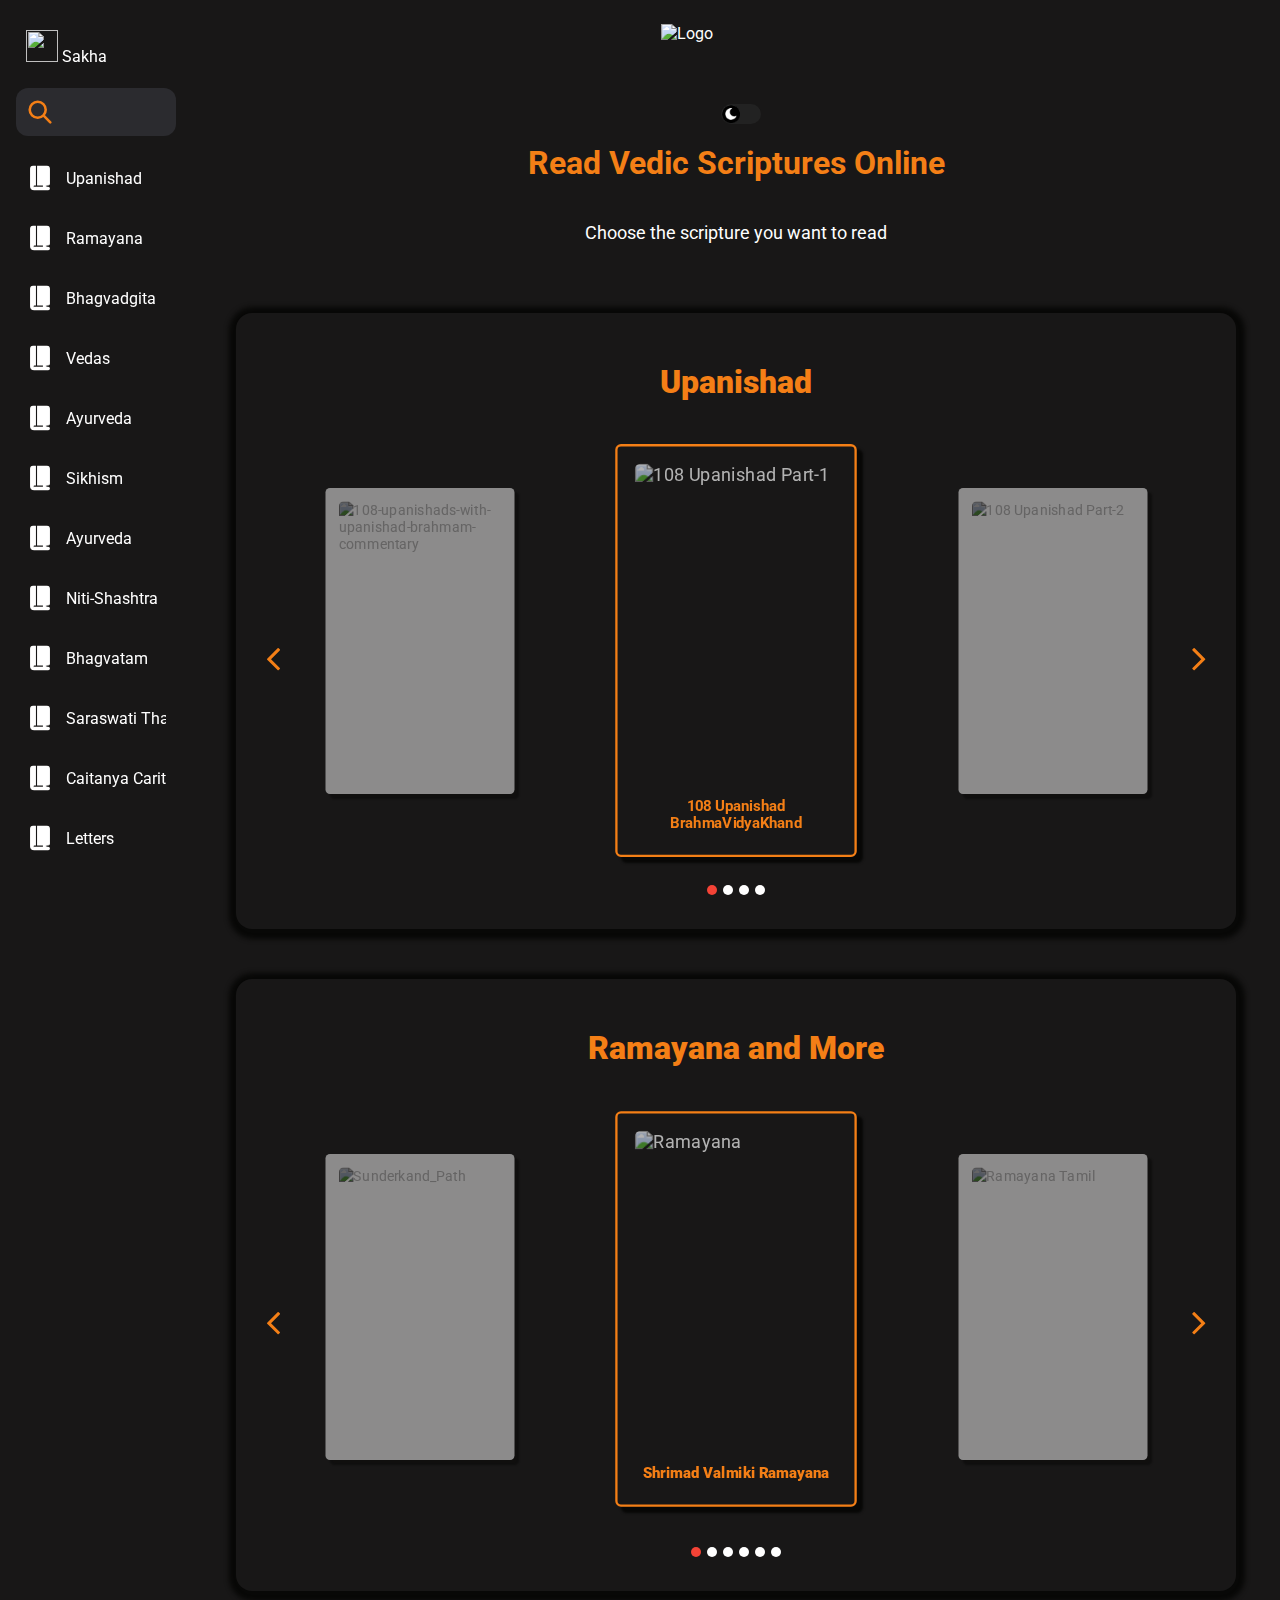
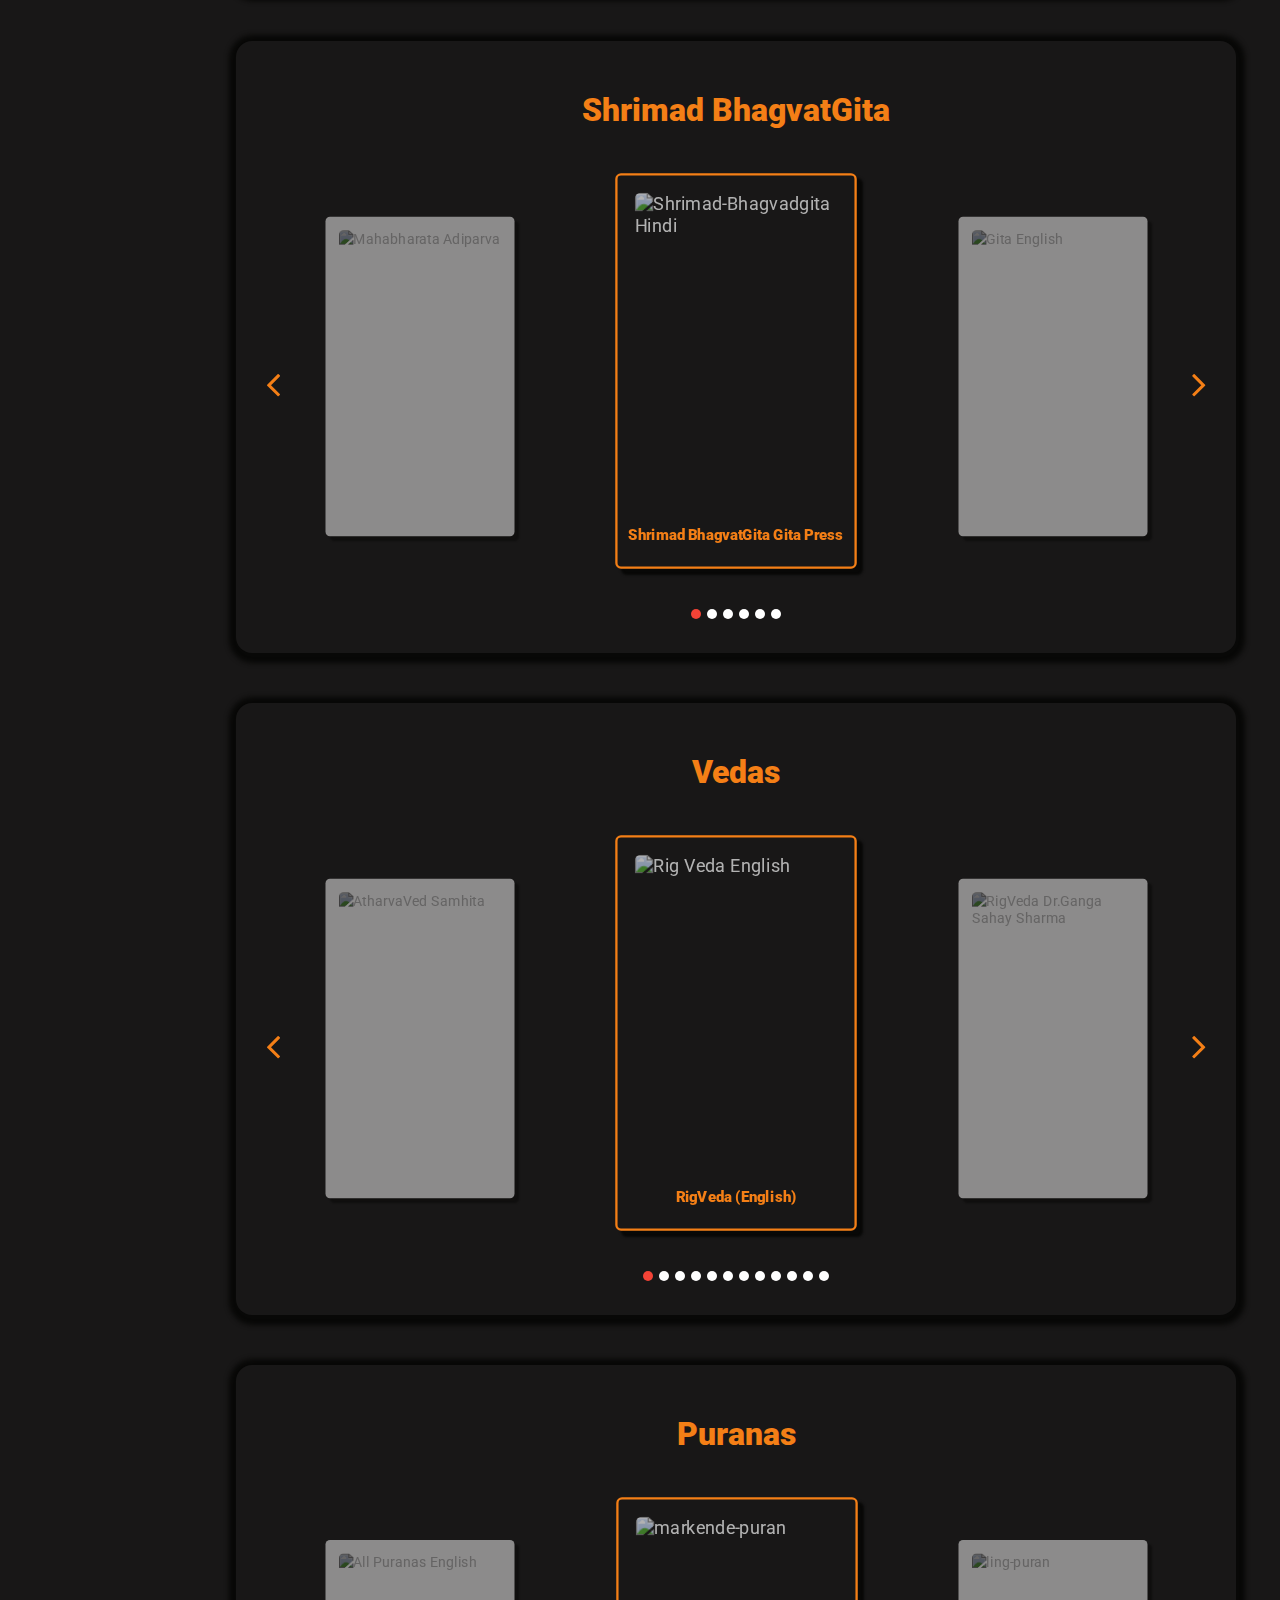
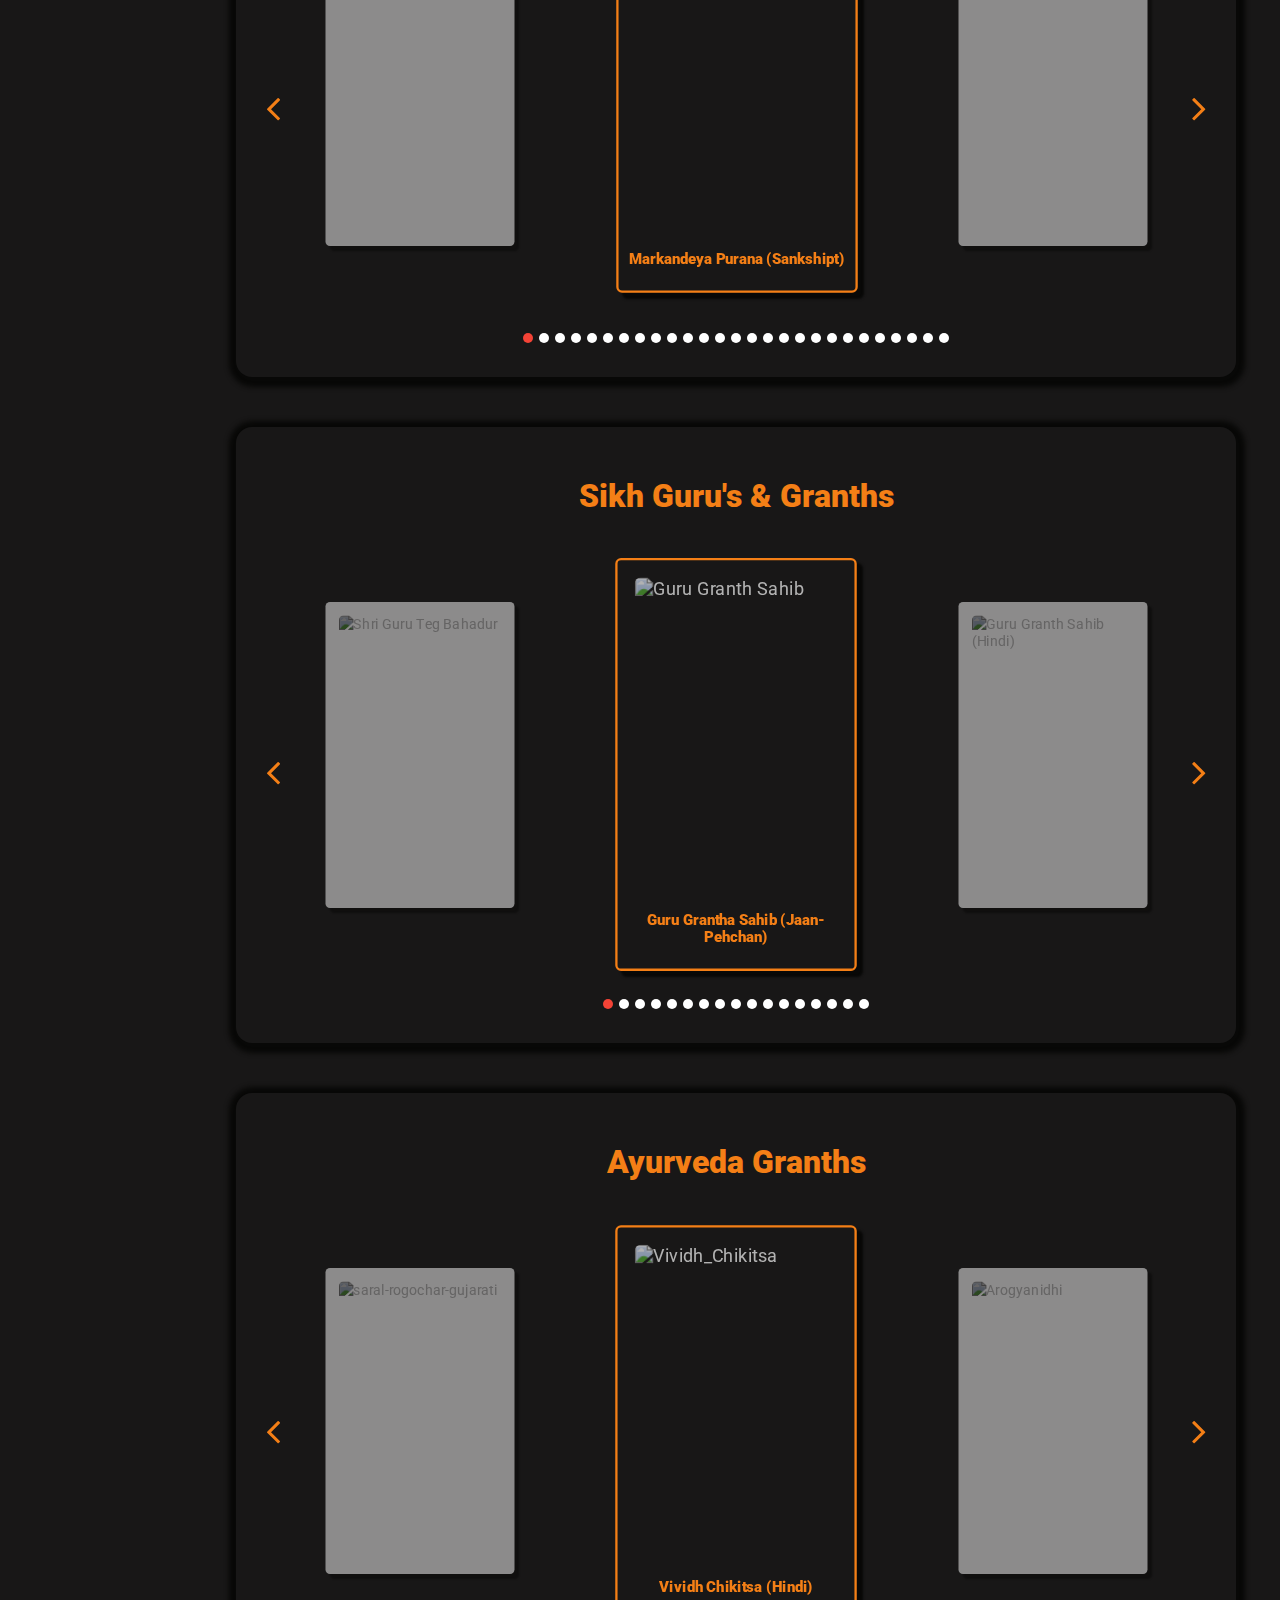
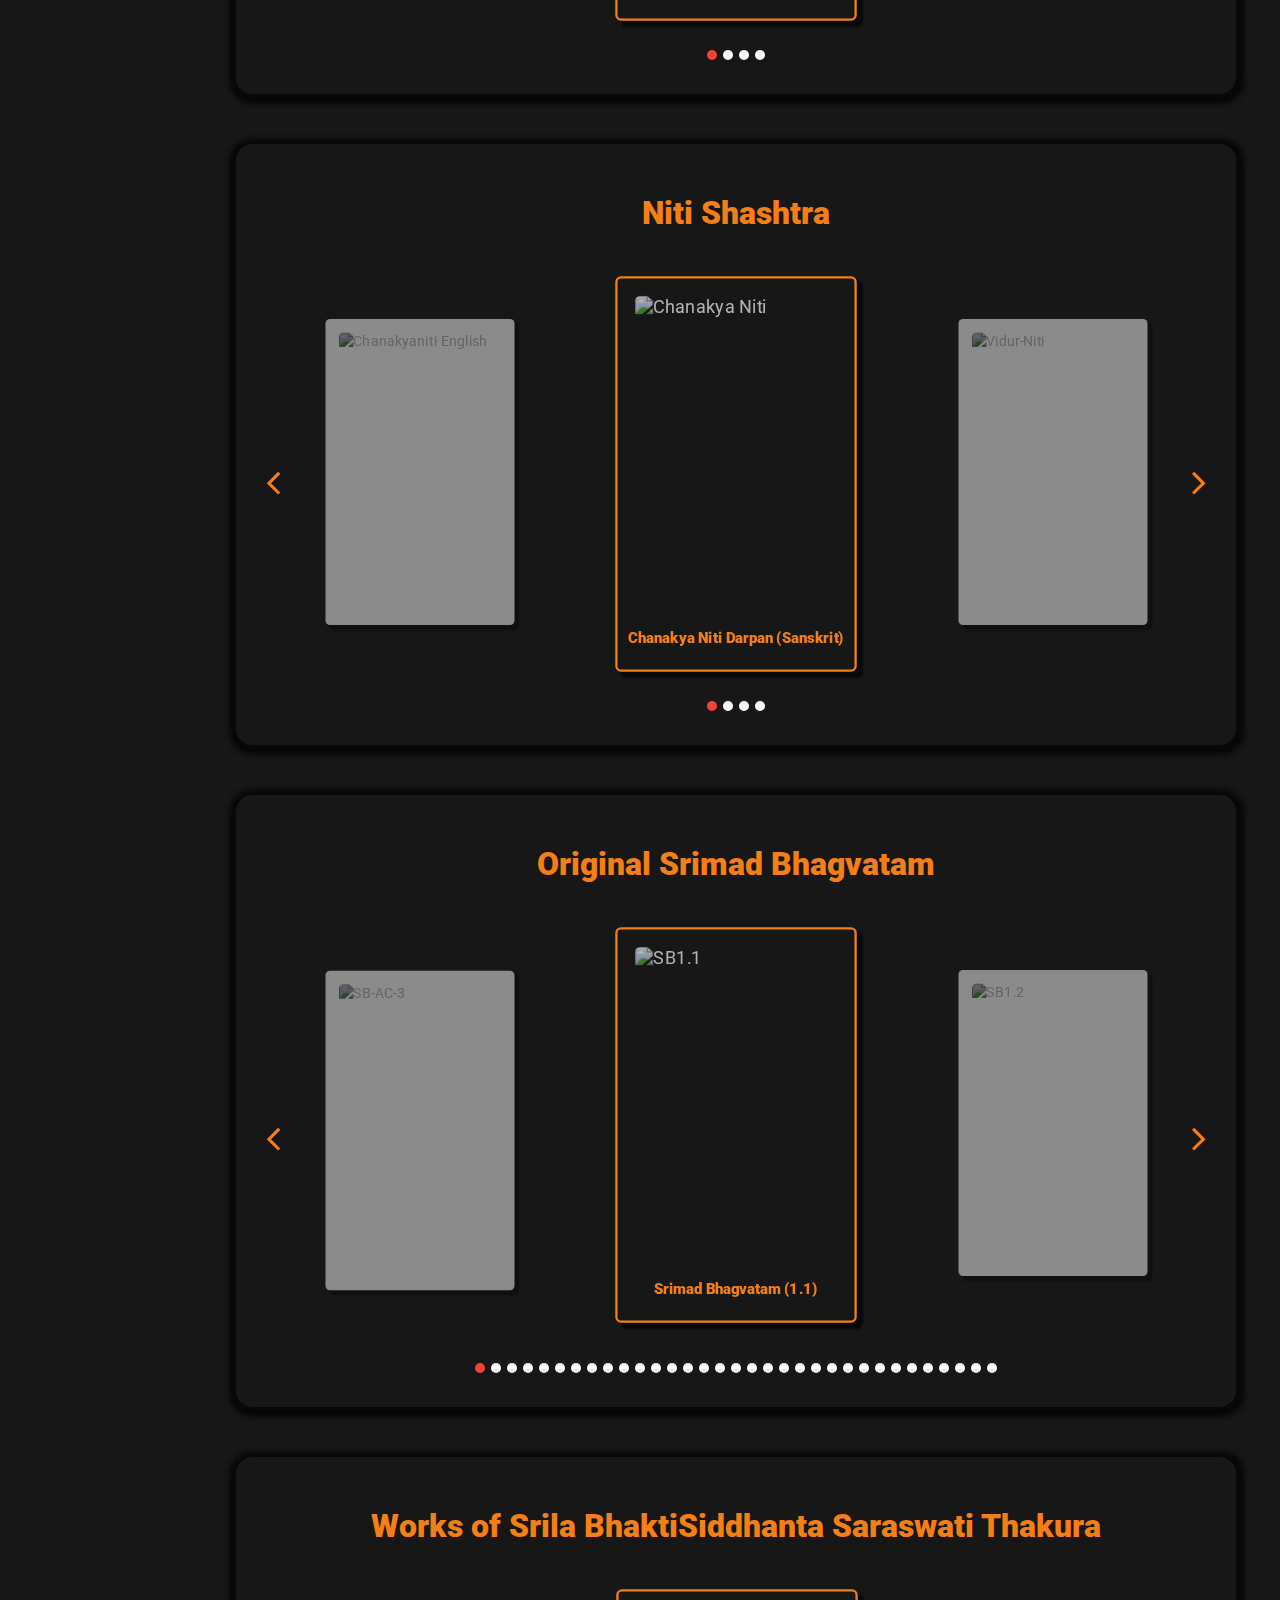
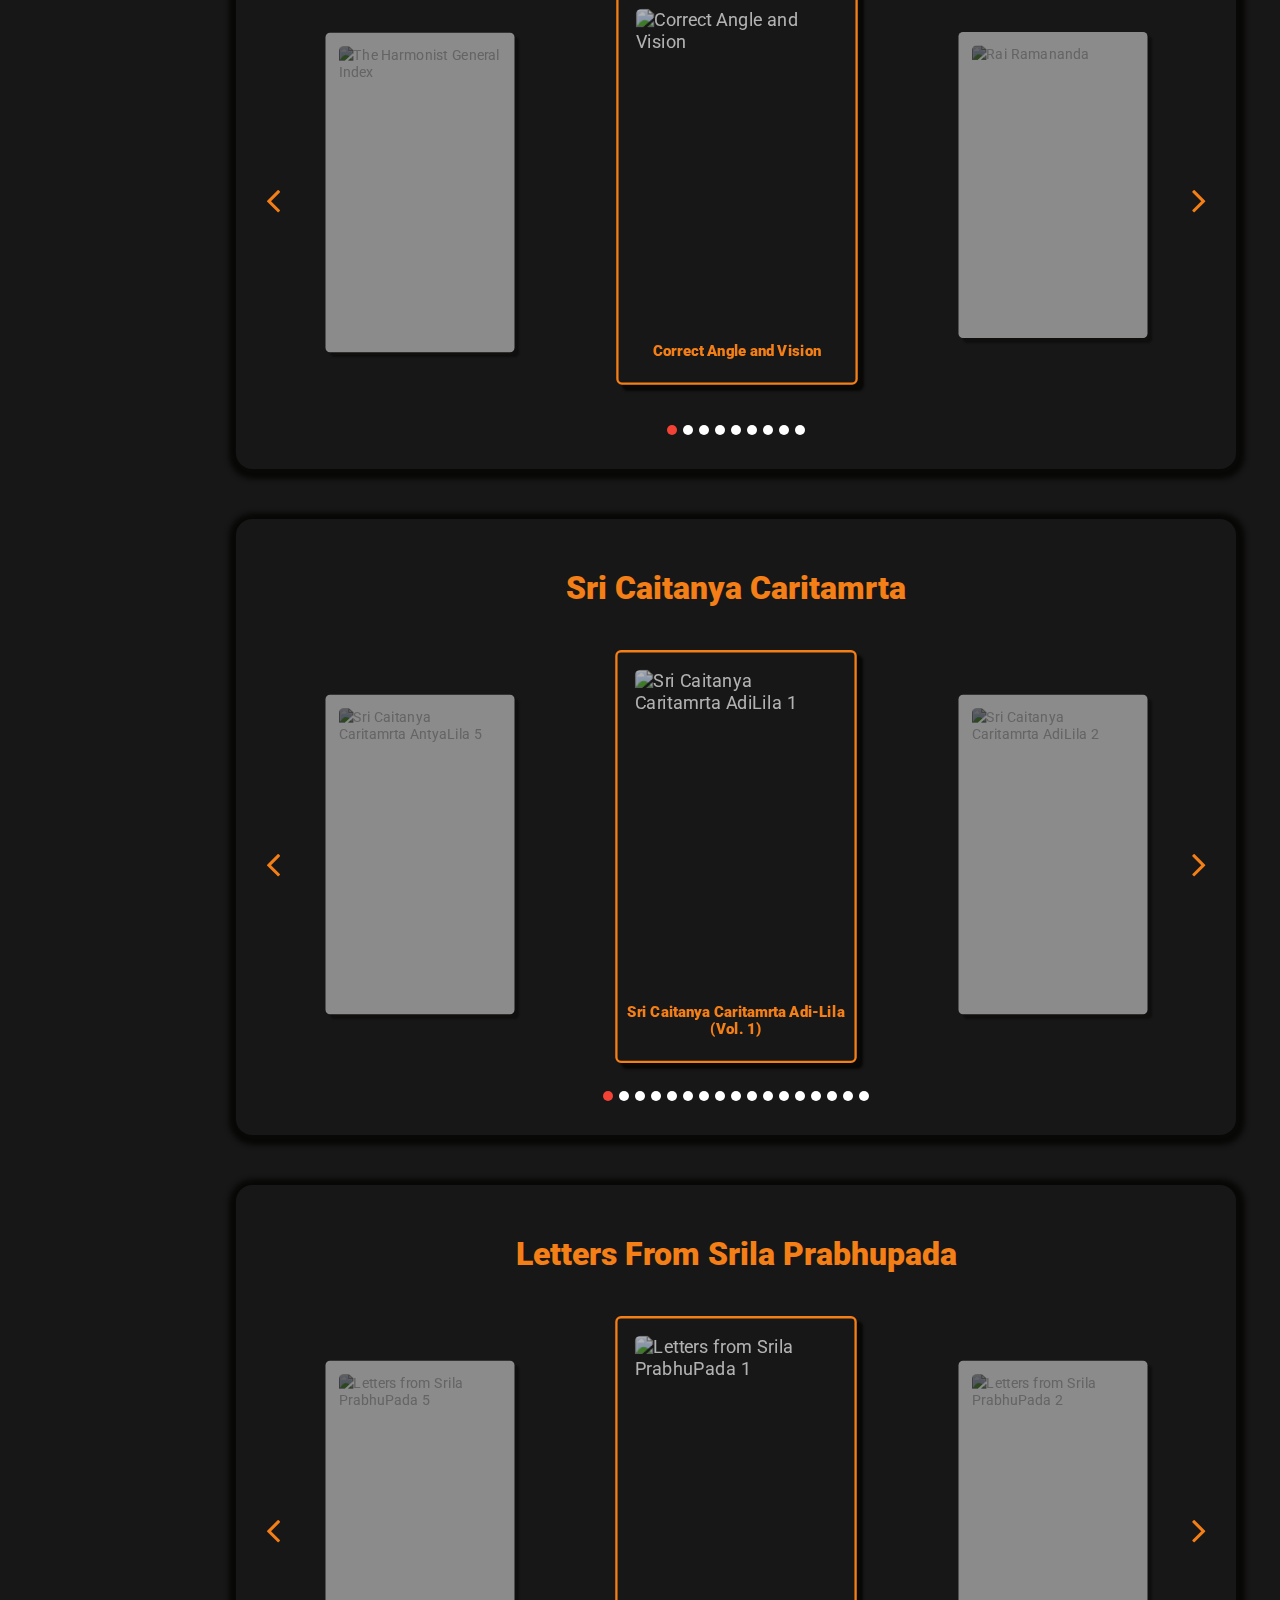
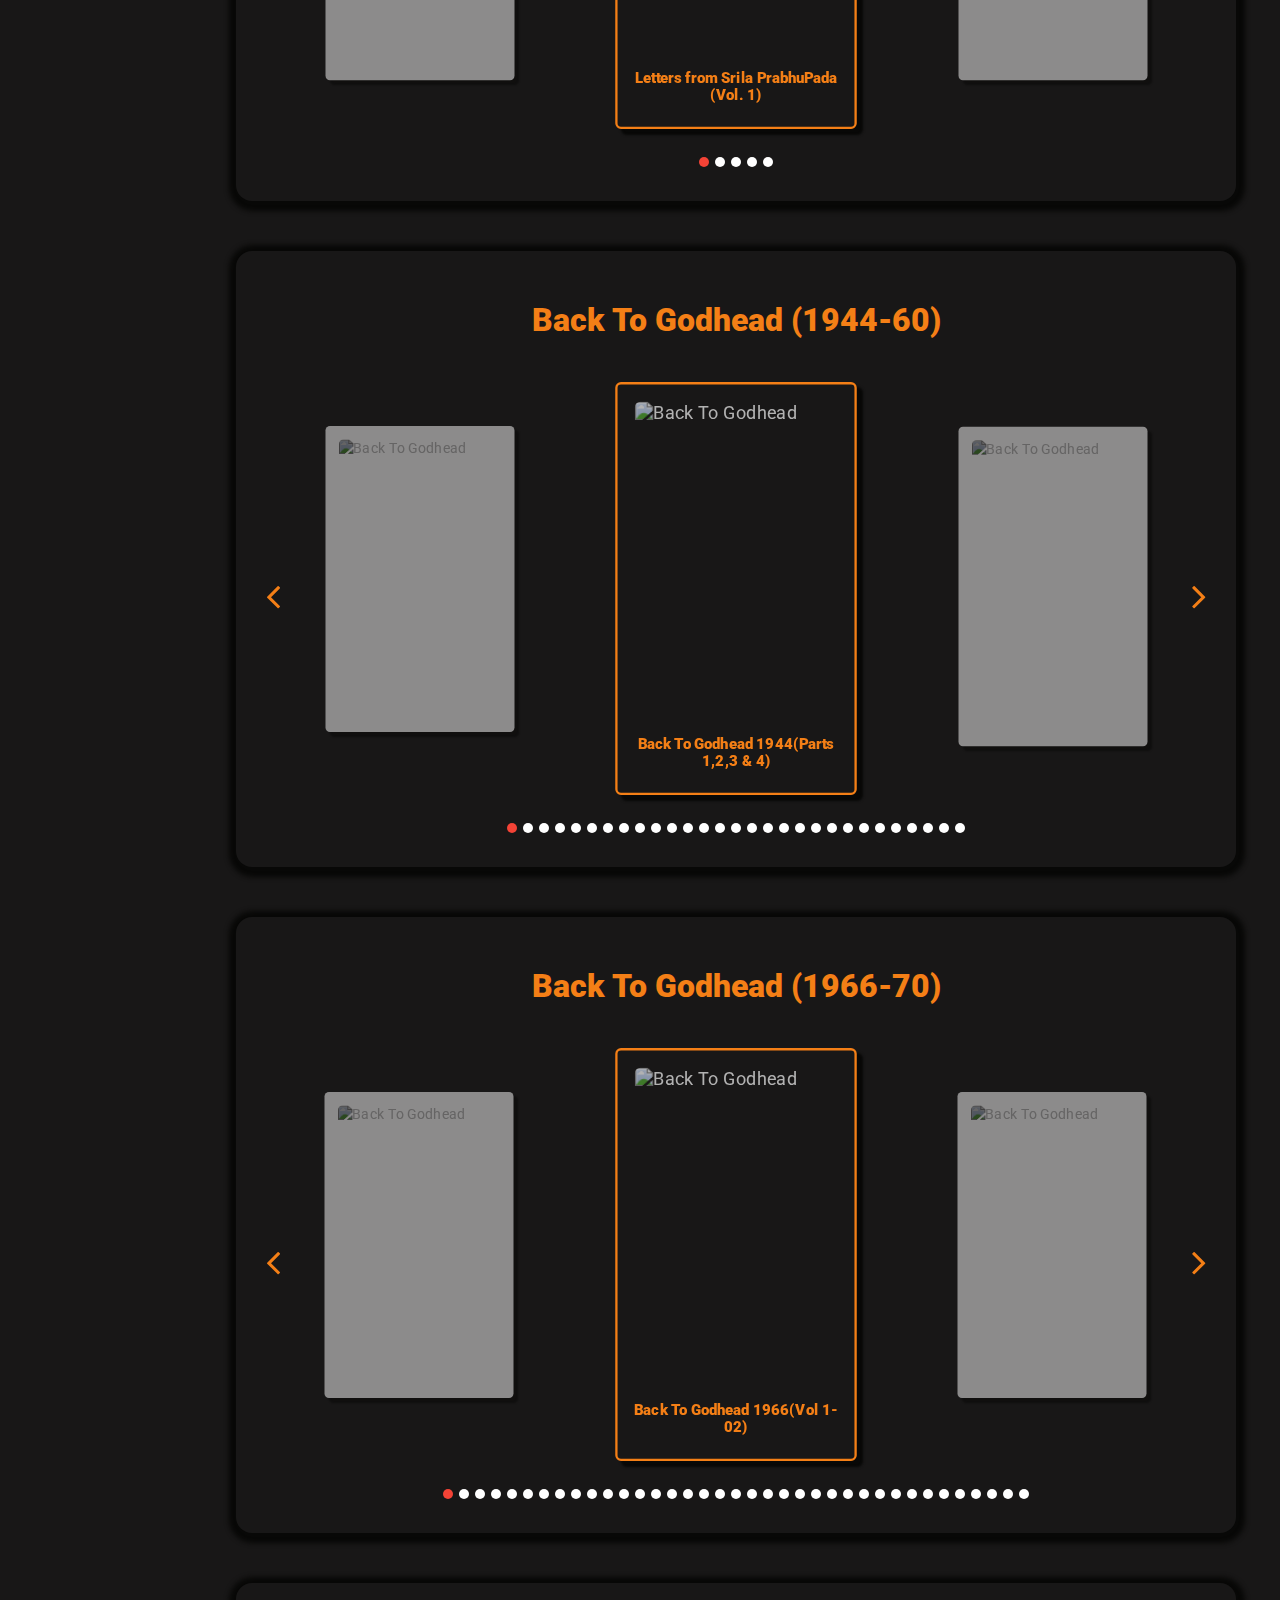
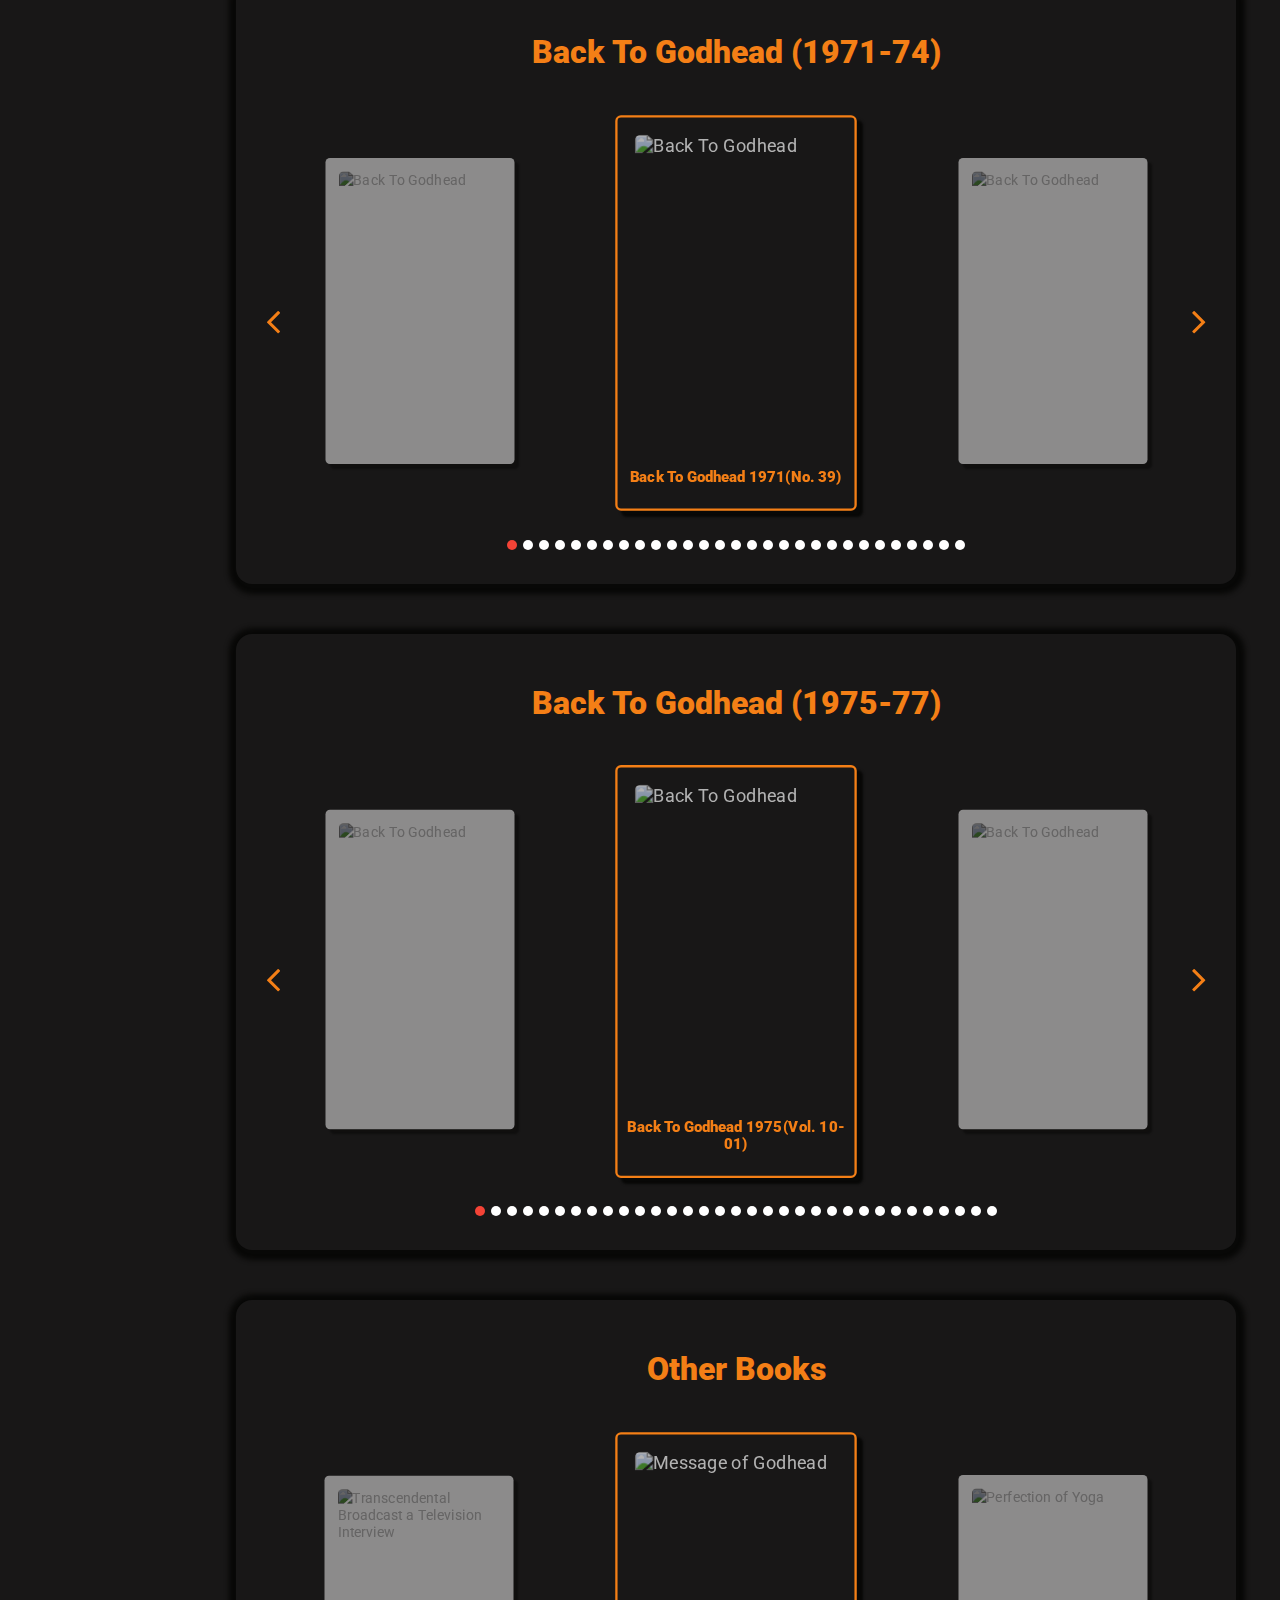
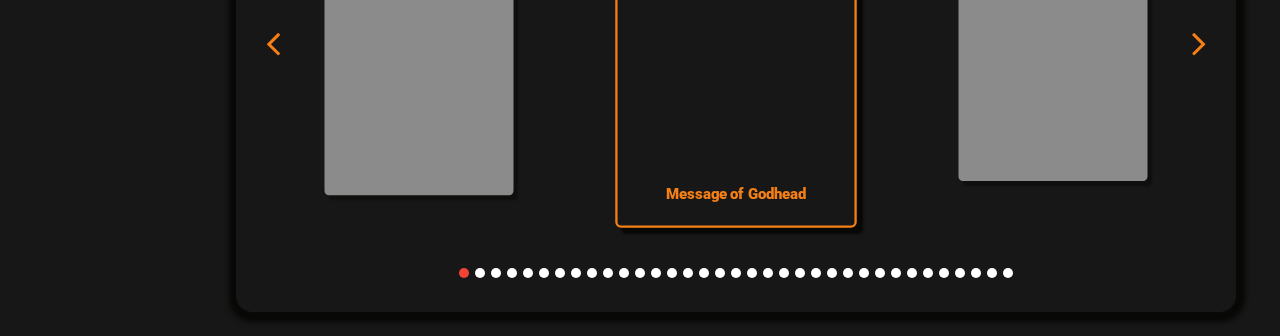
==== commit b0d76f60: "updated assets" ====
--- a/index.html
+++ b/index.html
@@ -3704,7 +3704,7 @@
 												</div>
 												<div class="slider-card">
 													<div>
-														<a href="">
+														<a href="https://drive.google.com/file/d/1Q1omVJrSJFizcl81os-lsAex9cRo7x02/view?usp=drive_link">
 															<img
 																src="https://cdn.jsdelivr.net/gh/Sakha-chat/vedic/Assets/pok.png"
 																alt="Prayers of King Kulashekhara Mukundamala"
@@ -3712,6 +3712,17 @@
 															</a>
 													</div>
 														<h5 class="mb-0 text-center p-2"><b>Prayers of King Kulashekhara Mukundamala</b></h5>
+												</div>
+												<div class="slider-card">
+													<div>
+														<a href="">
+															<img
+																src="https://cdn.jsdelivr.net/gh/Sakha-chat/vedic/Assets/034.png"
+																alt="Transcendental Broadcast a Television Interview"
+															/>
+															</a>
+													</div>
+														<h5 class="mb-0 text-center p-2"><b>Transcendental Broadcast a Television Interview</b></h5>
 												</div>
 											</div>
 										</div>
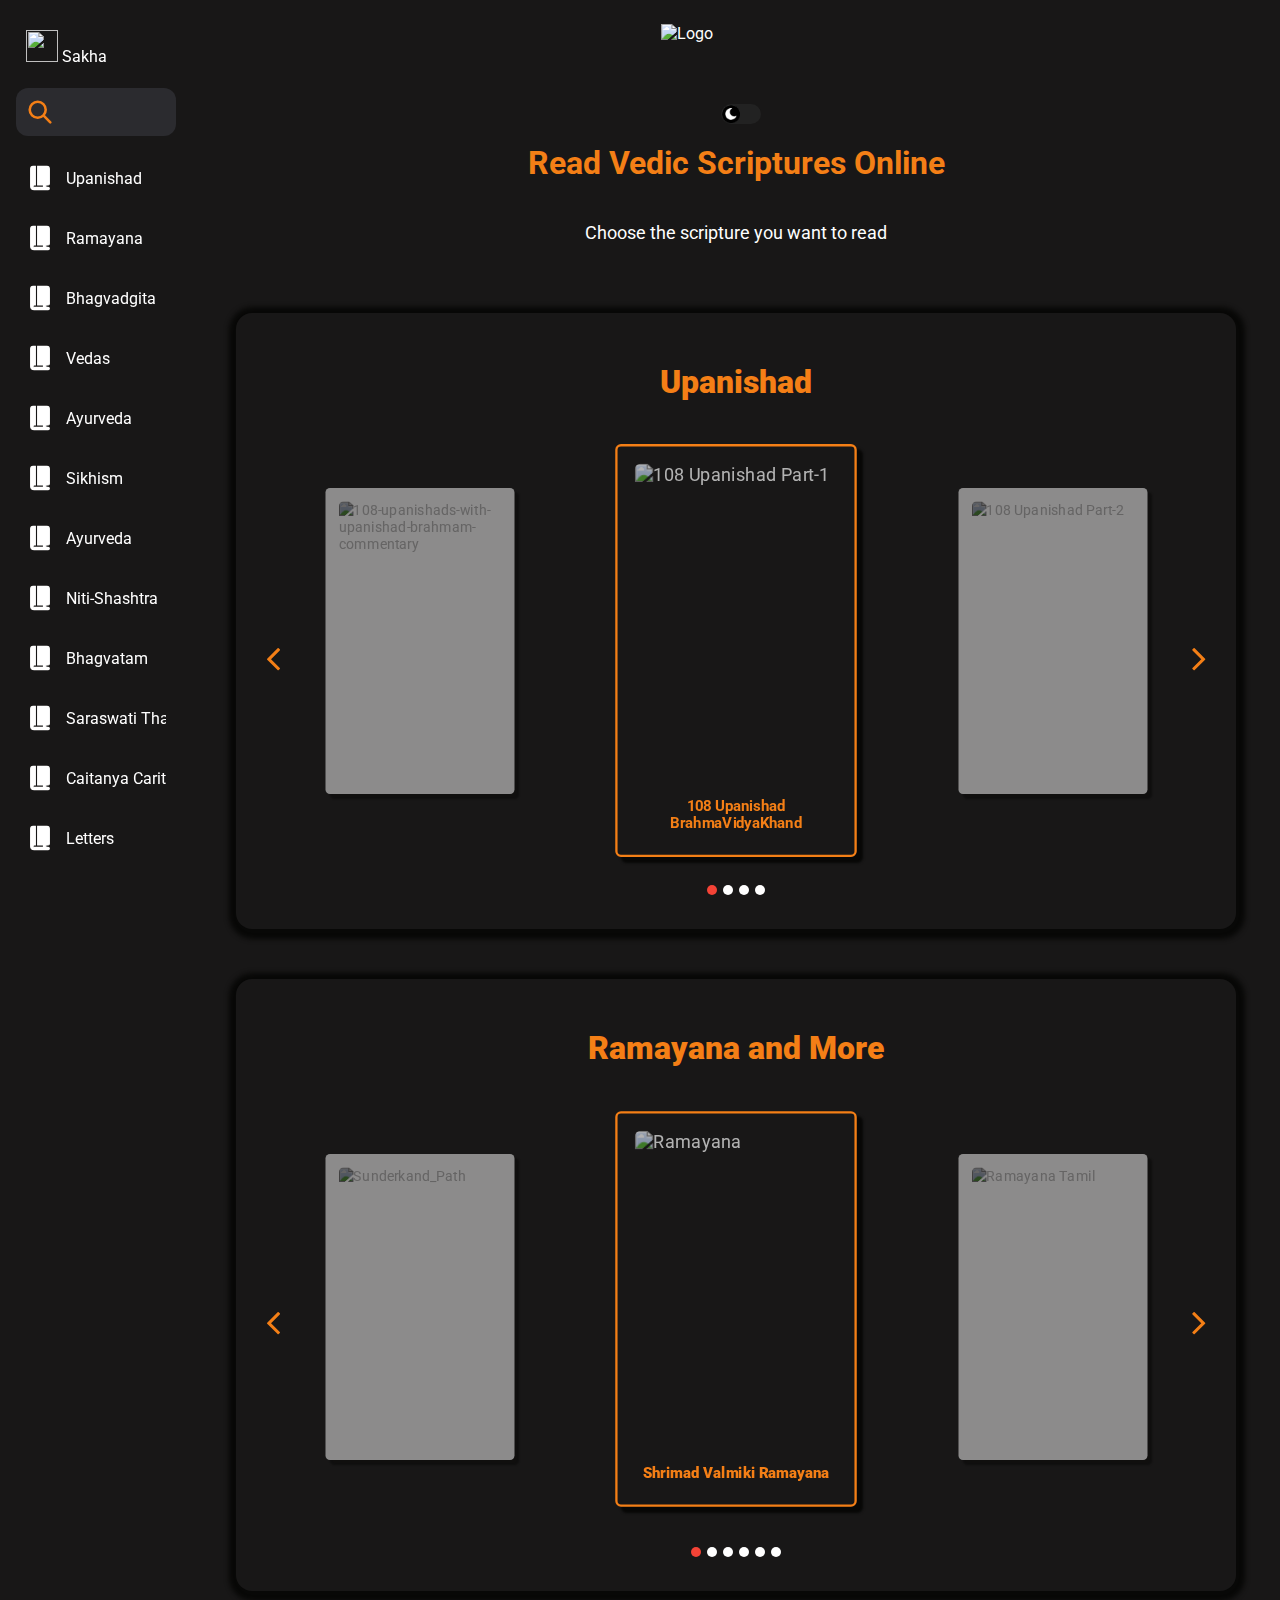
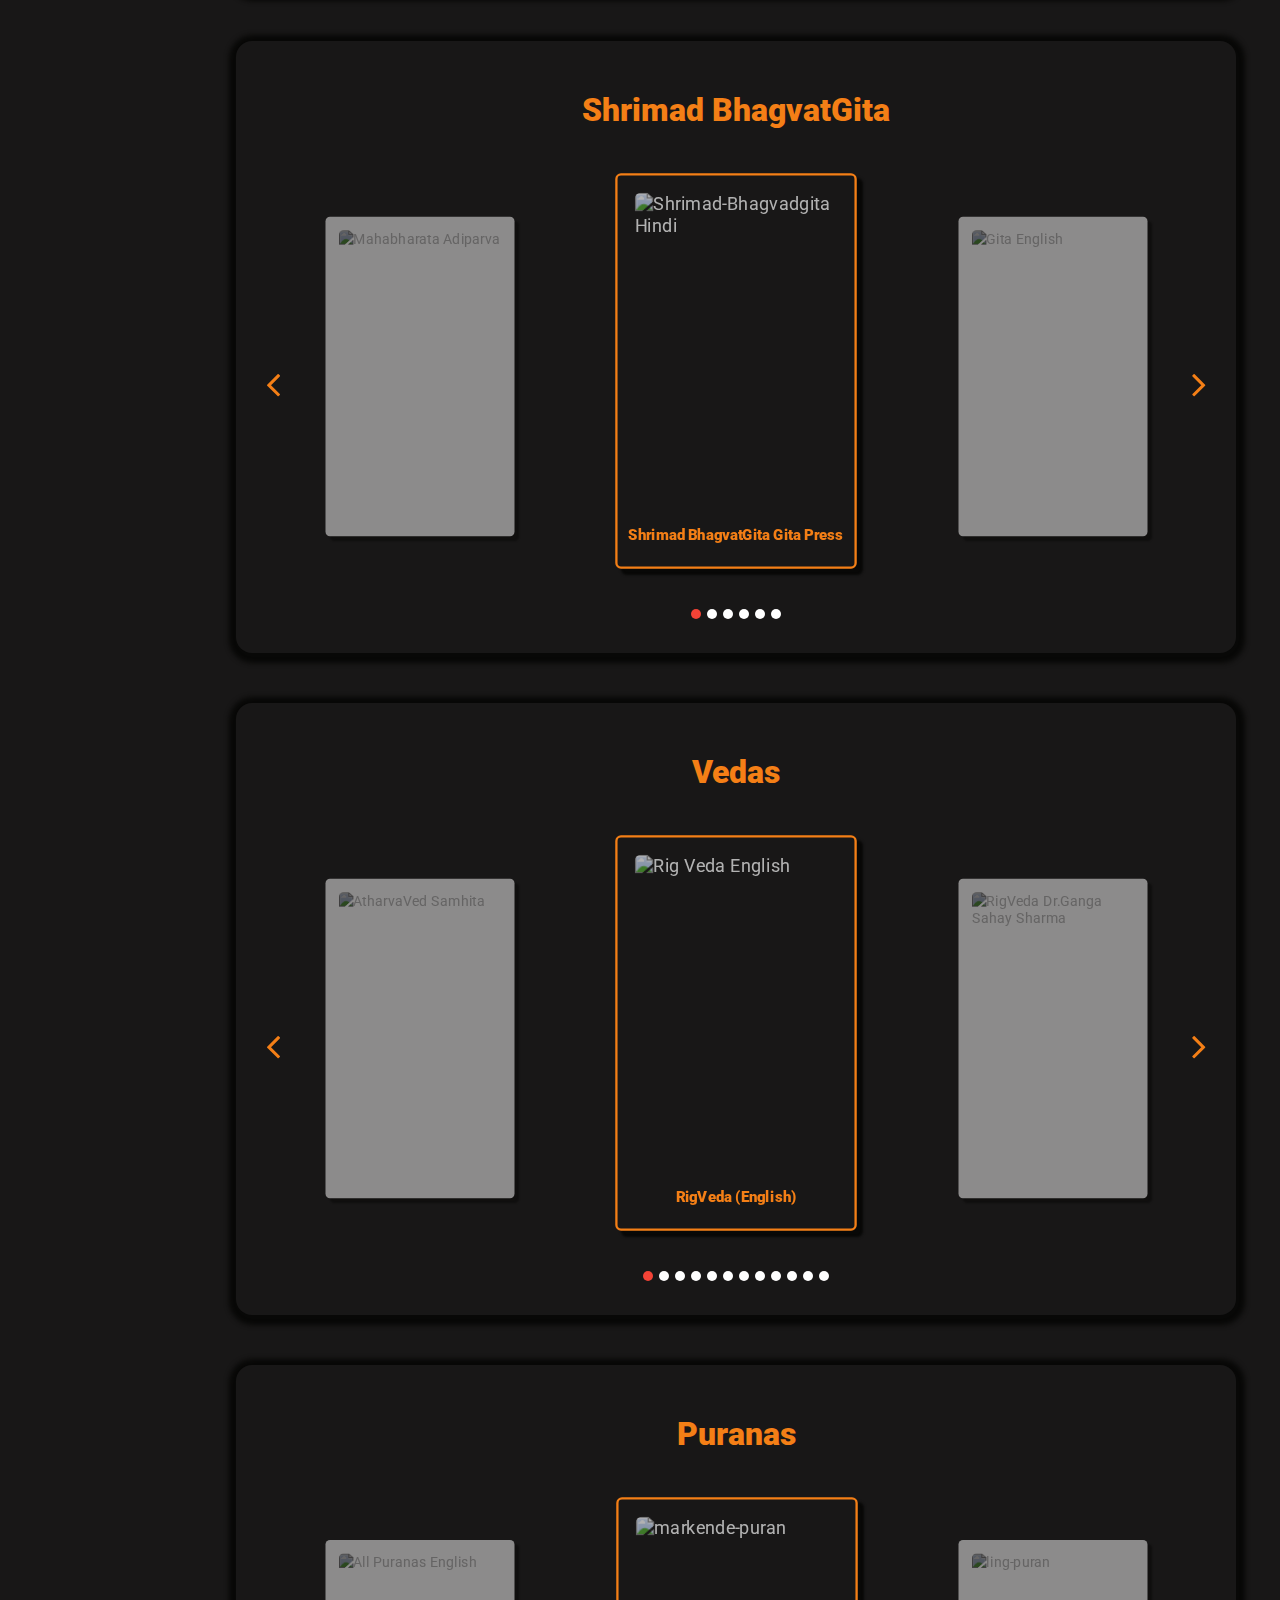
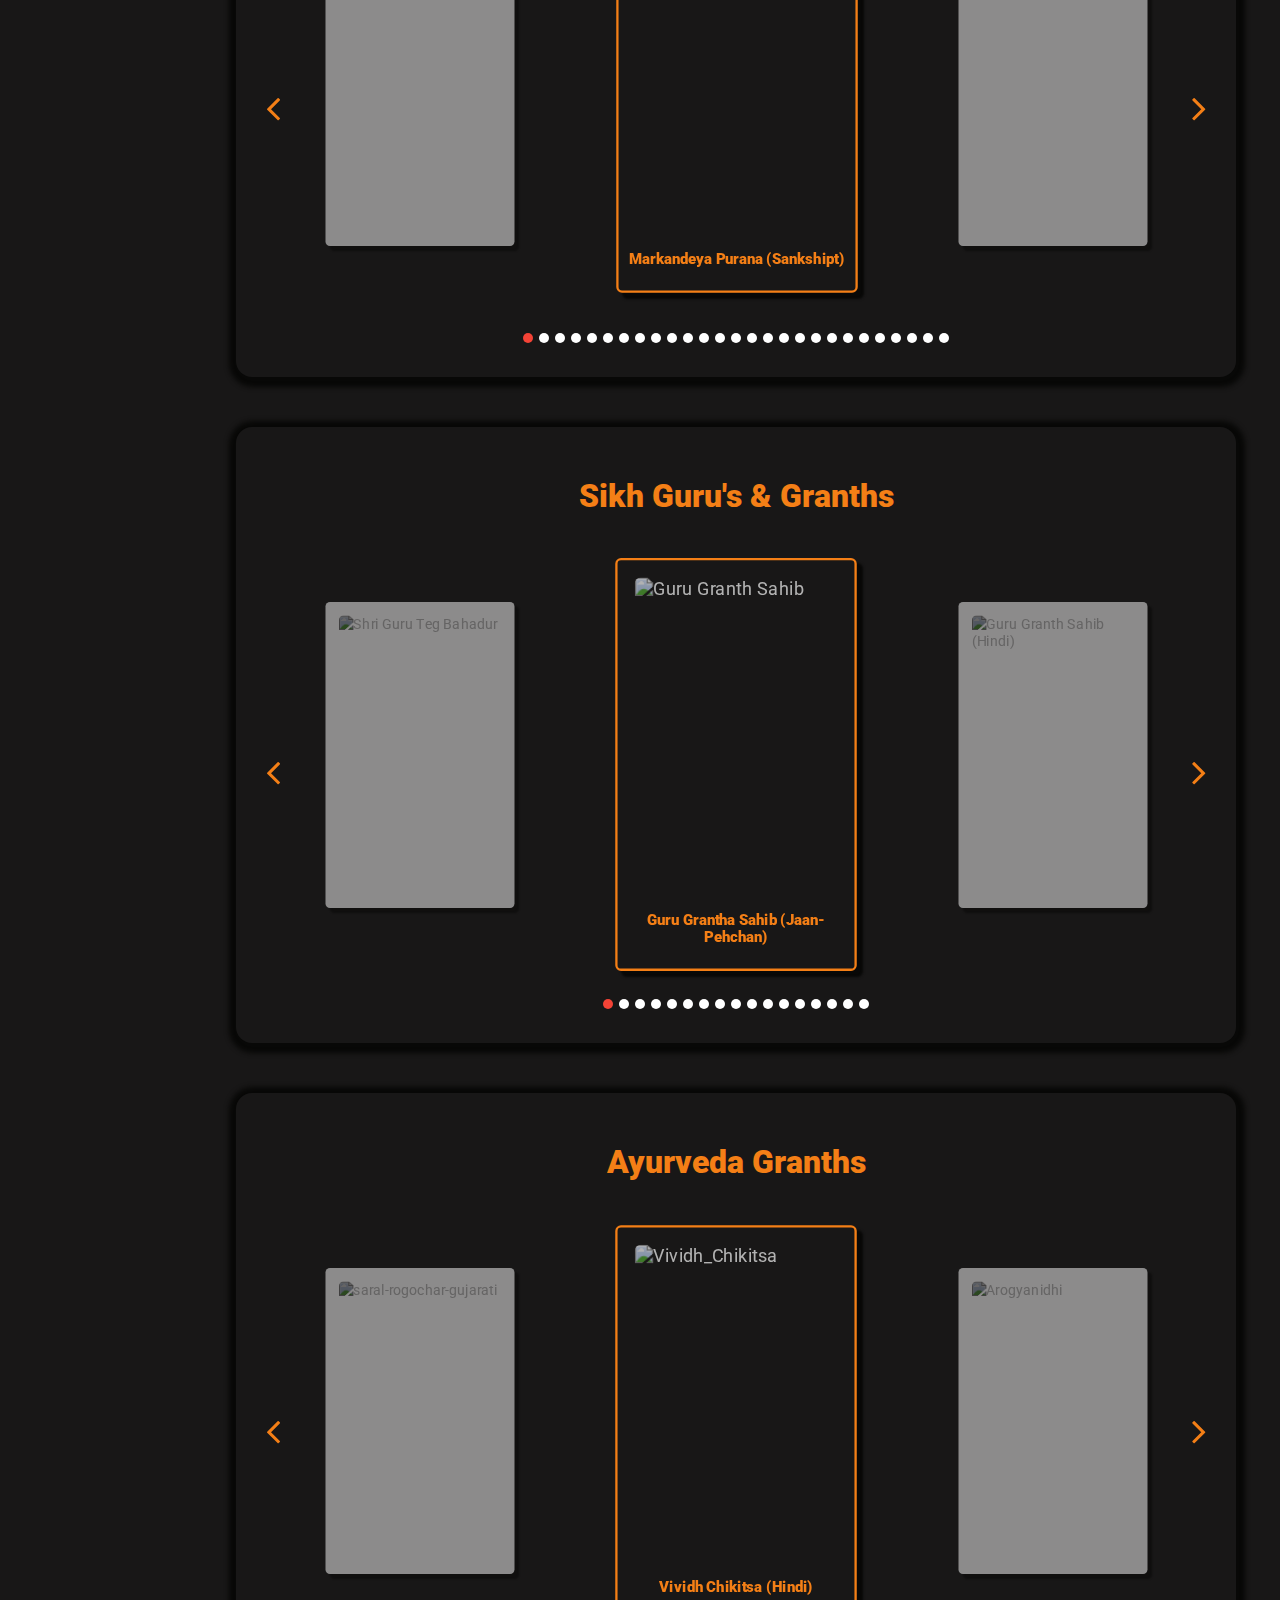
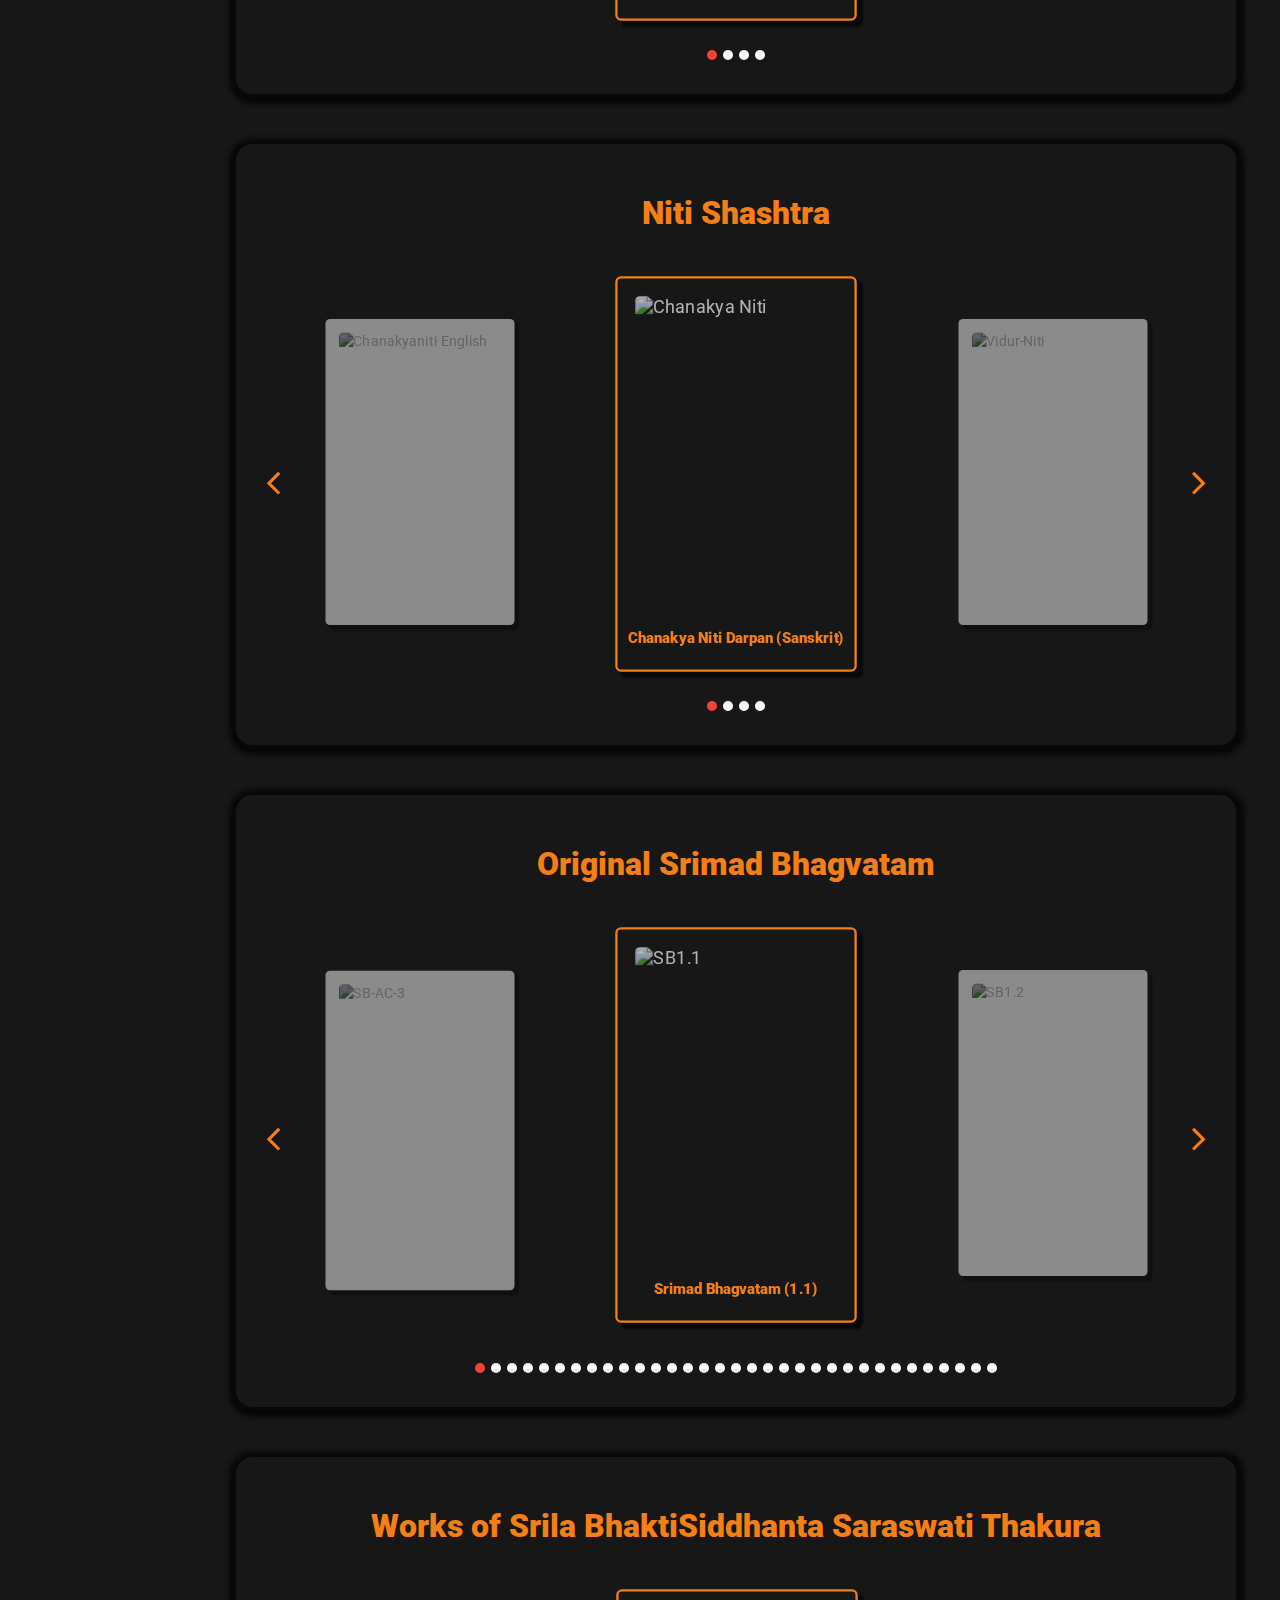
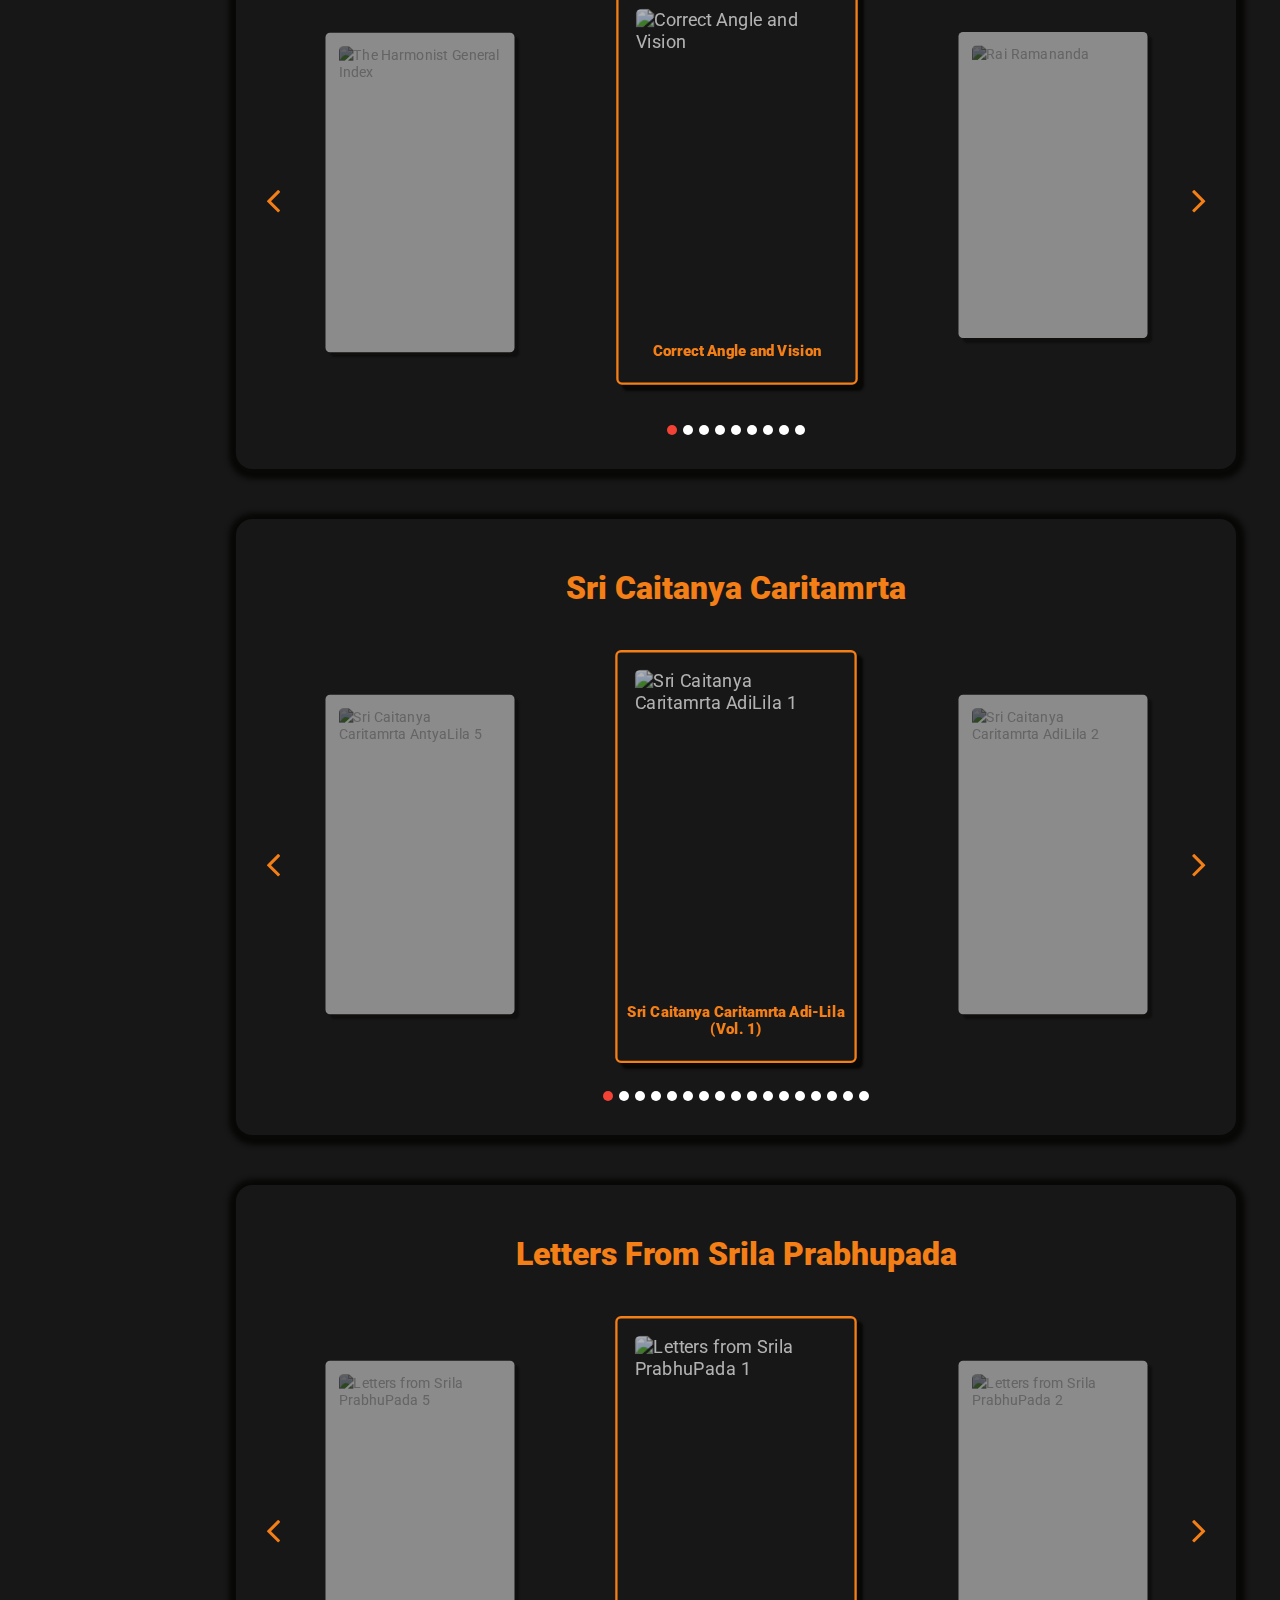
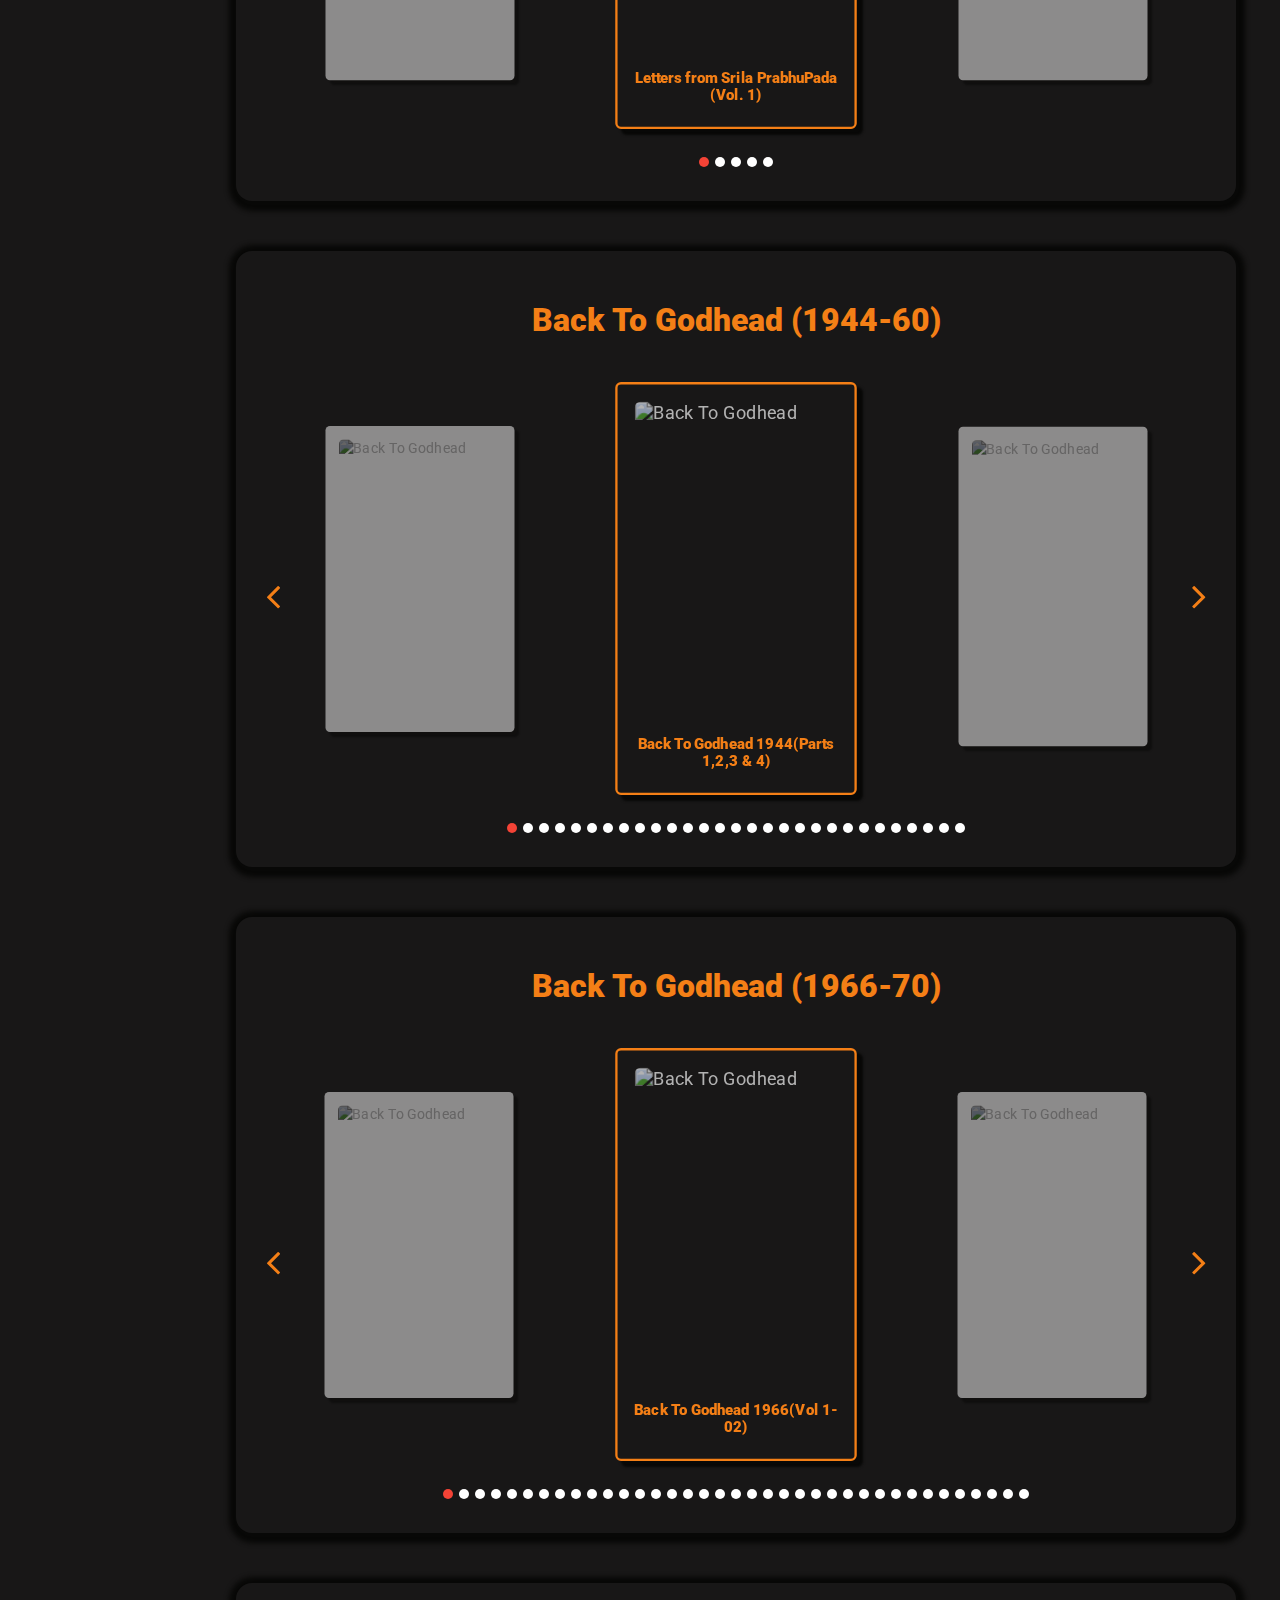
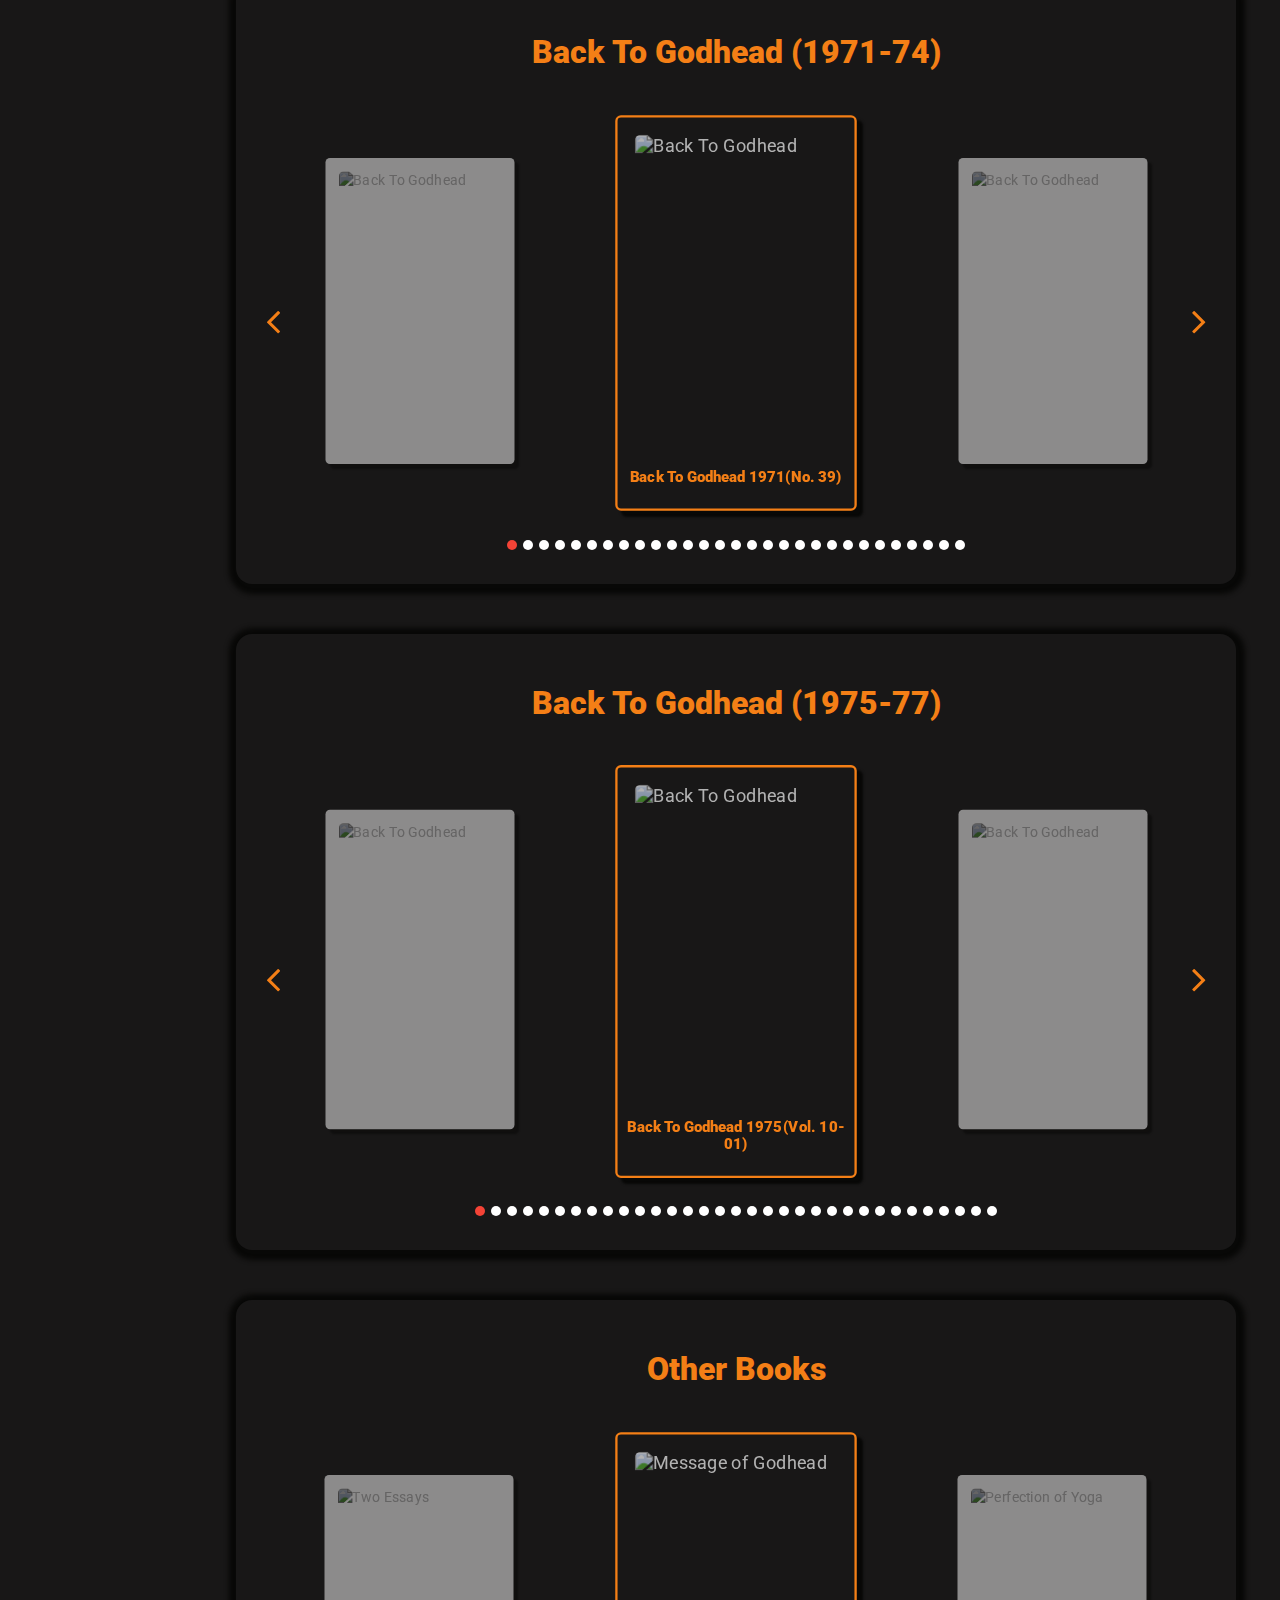
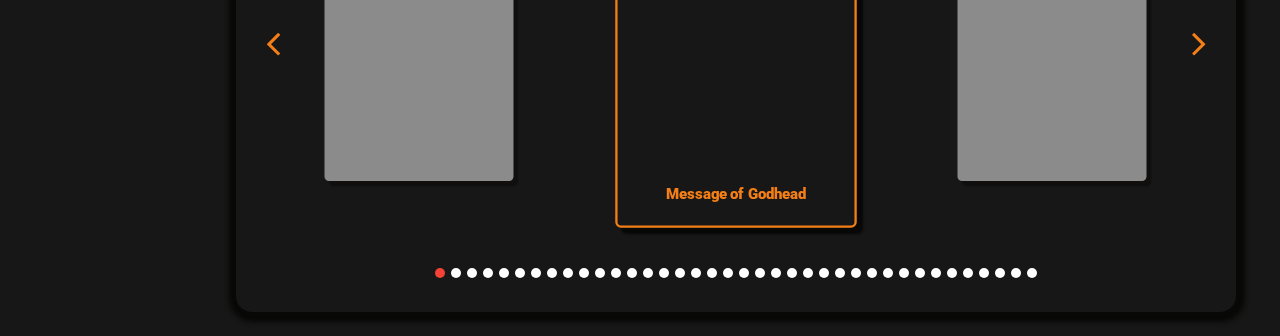
==== commit 9b4eecd3: "updated index.html" ====
--- a/index.html
+++ b/index.html
@@ -3715,7 +3715,7 @@
 												</div>
 												<div class="slider-card">
 													<div>
-														<a href="">
+														<a href="https://drive.google.com/file/d/1x9frpxuDg5OTau67FpC2PTwmT-Tt_nmF/view?usp=drive_link">
 															<img
 																src="https://cdn.jsdelivr.net/gh/Sakha-chat/vedic/Assets/034.png"
 																alt="Transcendental Broadcast a Television Interview"
@@ -3723,6 +3723,39 @@
 															</a>
 													</div>
 														<h5 class="mb-0 text-center p-2"><b>Transcendental Broadcast a Television Interview</b></h5>
+												</div>
+												<div class="slider-card">
+													<div>
+														<a href="https://drive.google.com/file/d/1rrB0ByMA15nmD-jzy0tbA69t3RjkppKM/view?usp=drive_link">
+															<img
+																src="https://cdn.jsdelivr.net/gh/Sakha-chat/vedic/Assets/035.png"
+																alt="Transcendental Teachings of Caitanya MahaPrabhu"
+															/>
+															</a>
+													</div>
+														<h5 class="mb-0 text-center p-2"><b>Transcendental Teachings of Caitanya MahaPrabhu</b></h5>
+												</div>
+												<div class="slider-card">
+													<div>
+														<a href="https://drive.google.com/file/d/1fg_E63Wr8aM_eELtRaX2yj7JiWsuVh4o/view?usp=drive_link">
+															<img
+																src="https://cdn.jsdelivr.net/gh/Sakha-chat/vedic/Assets/036.png"
+																alt="Transcendental Teachings of Prahlad Maharaj"
+															/>
+															</a>
+													</div>
+														<h5 class="mb-0 text-center p-2"><b>Transcendental Teachings of Prahlad Maharaj</b></h5>
+												</div>
+												<div class="slider-card">
+													<div>
+														<a href="https://drive.google.com/file/d/1FB3u4z_wnM1E4YGS3HCDF4DxuLuZtWEe/view?usp=drive_link">
+															<img
+																src="https://cdn.jsdelivr.net/gh/Sakha-chat/vedic/Assets/037.png"
+																alt="Two Essays"
+															/>
+															</a>
+													</div>
+														<h5 class="mb-0 text-center p-2"><b>Two Essays</b></h5>
 												</div>
 											</div>
 										</div>
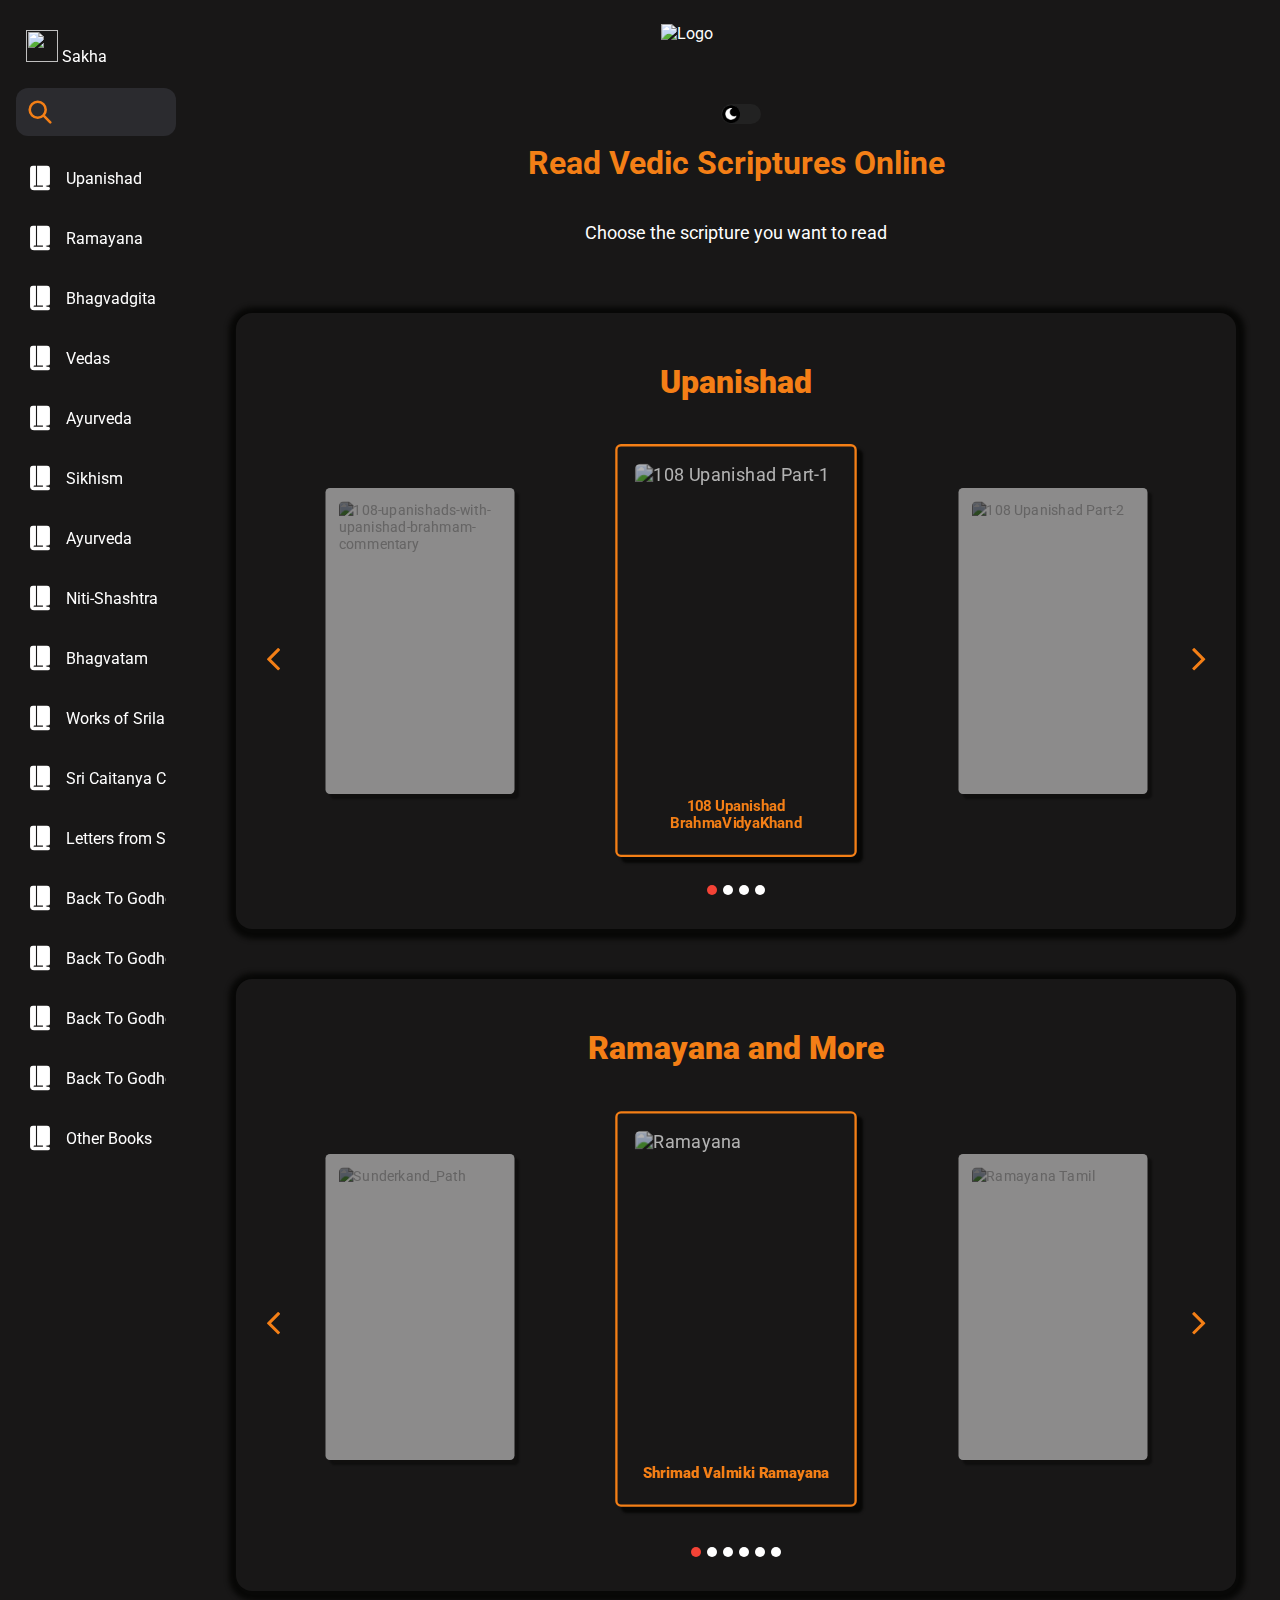
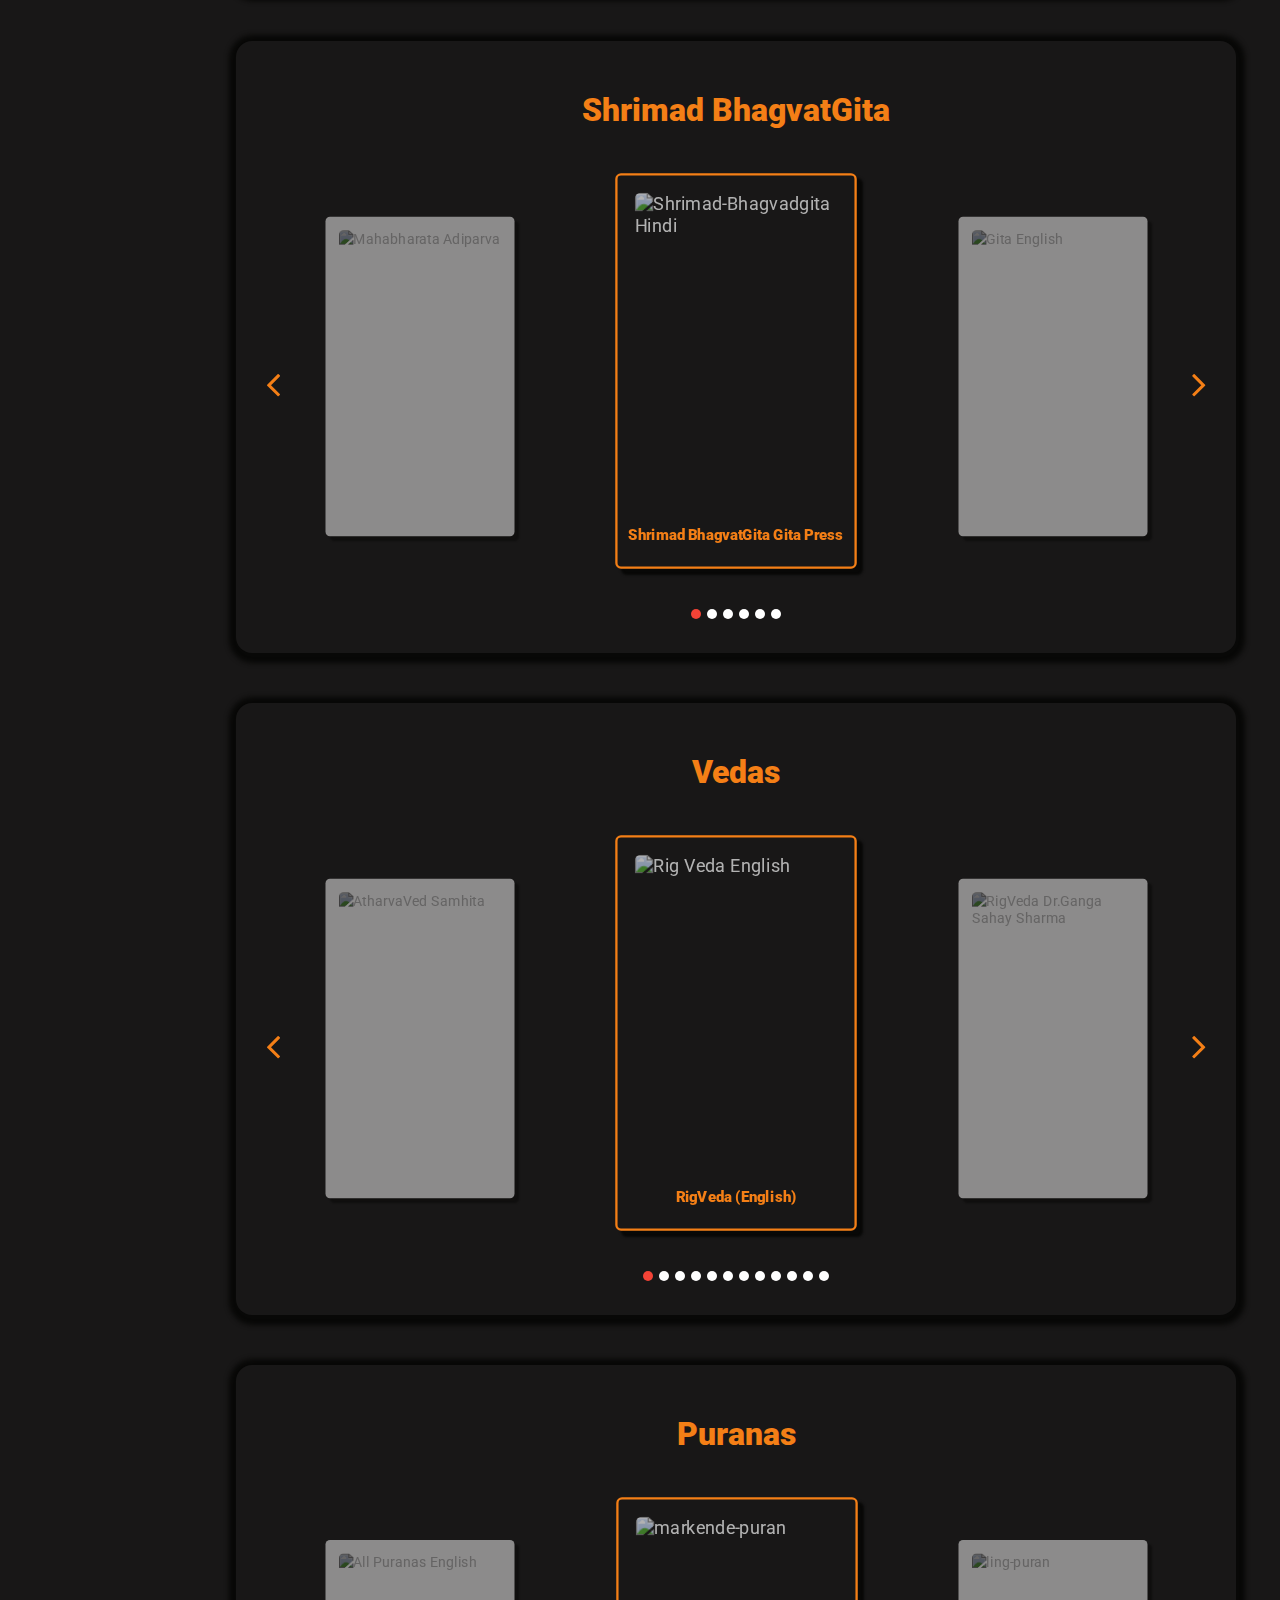
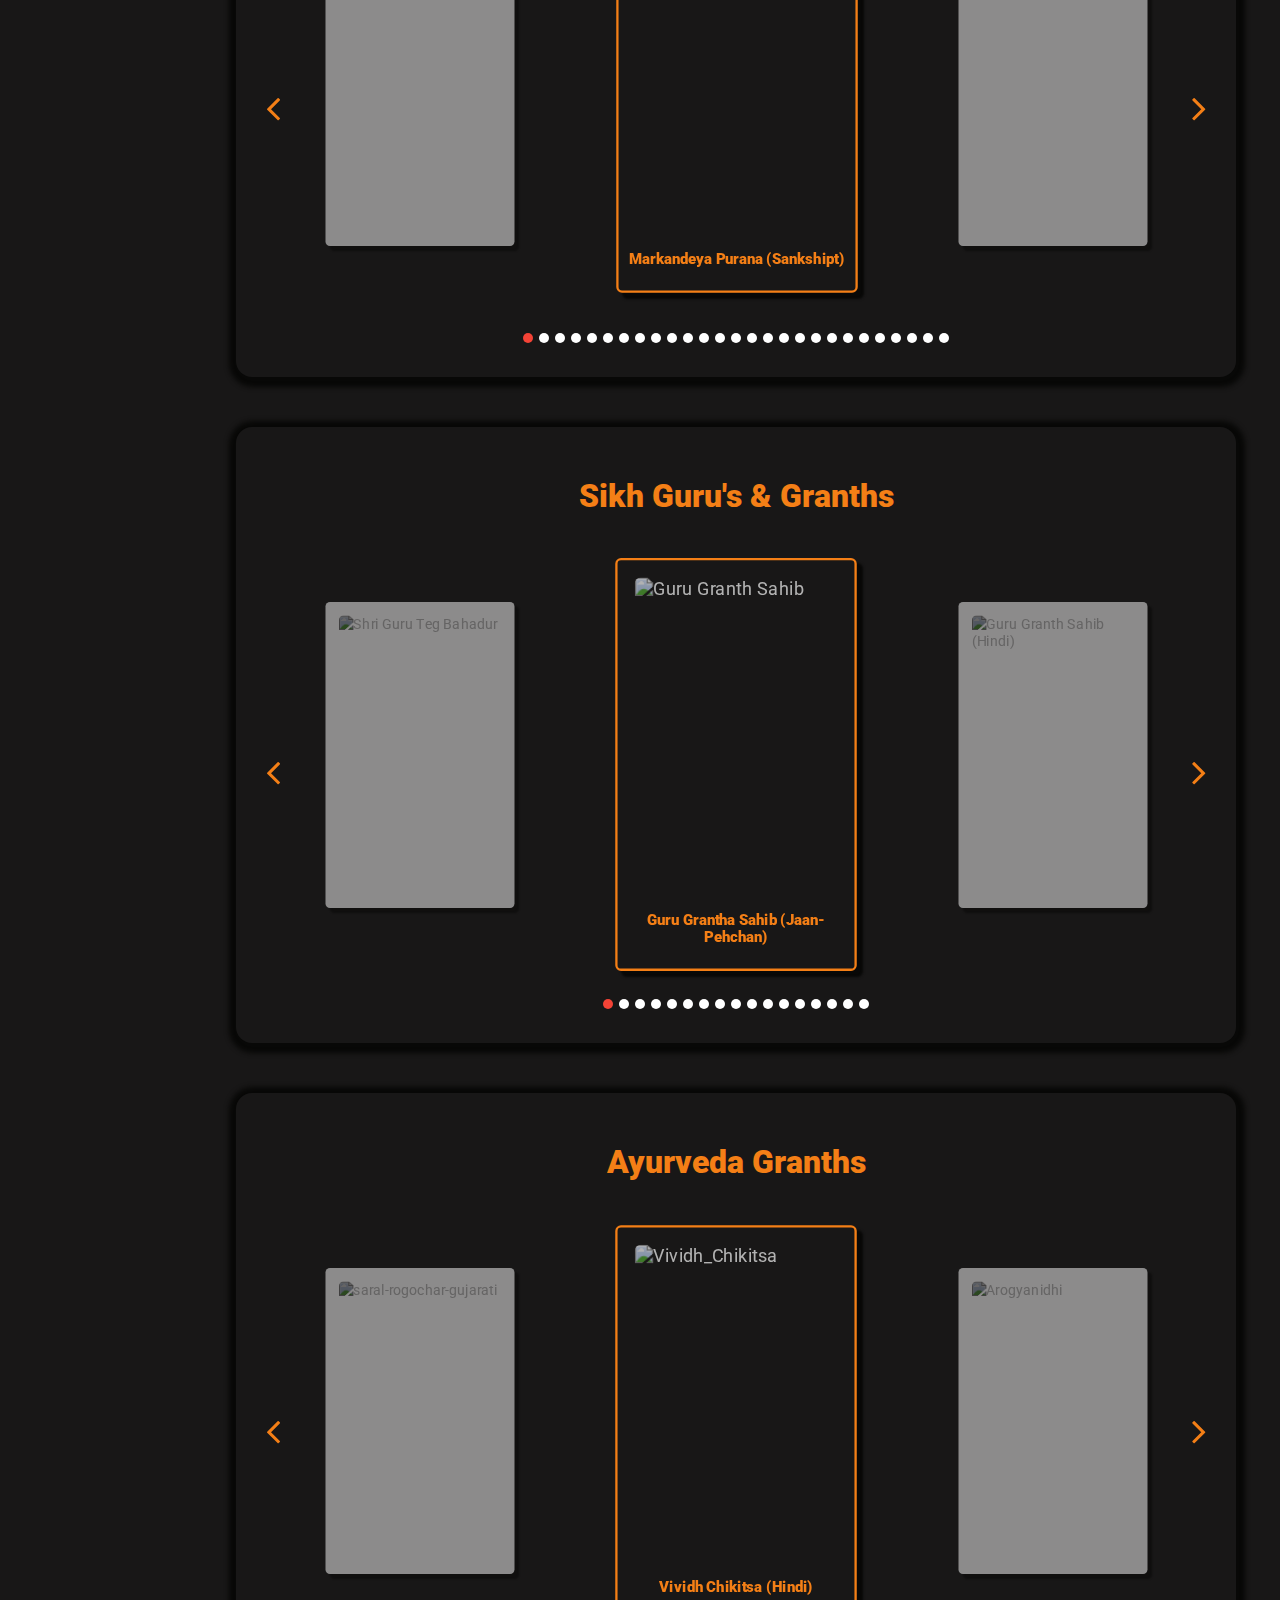
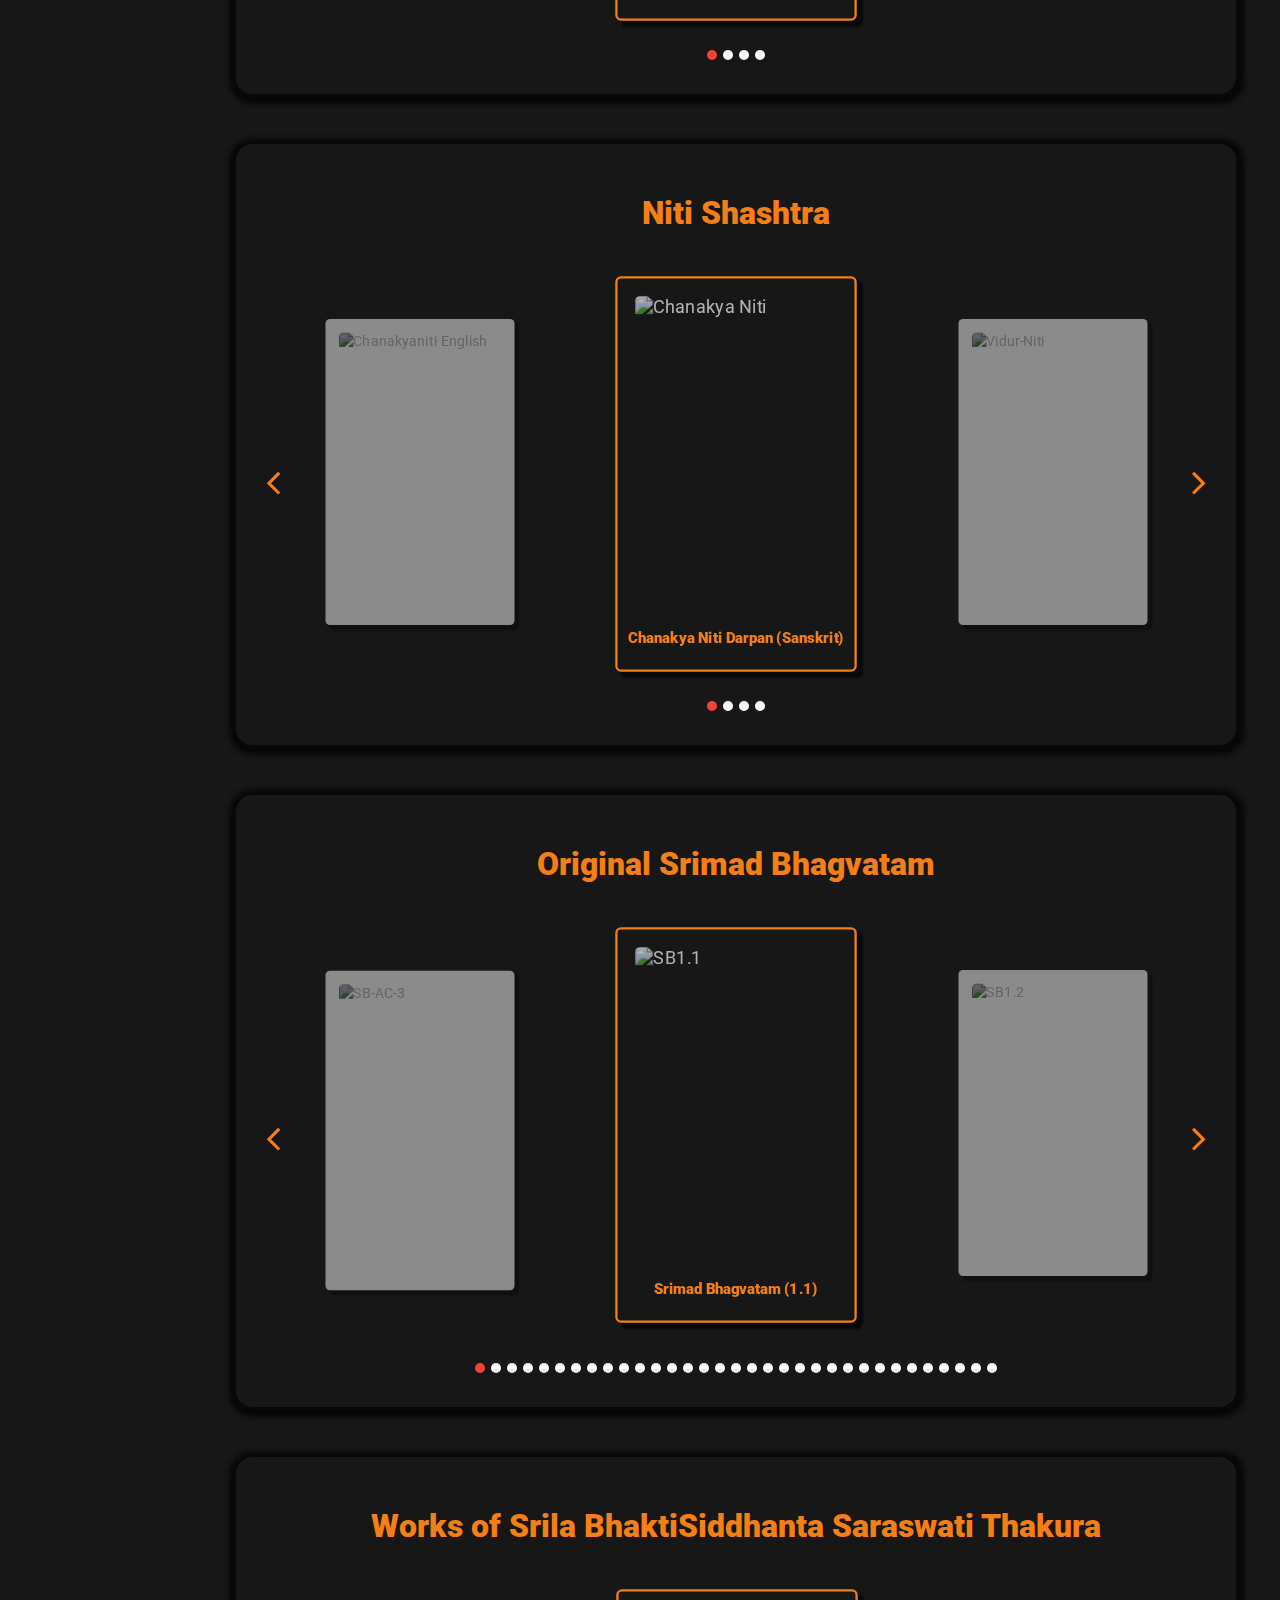
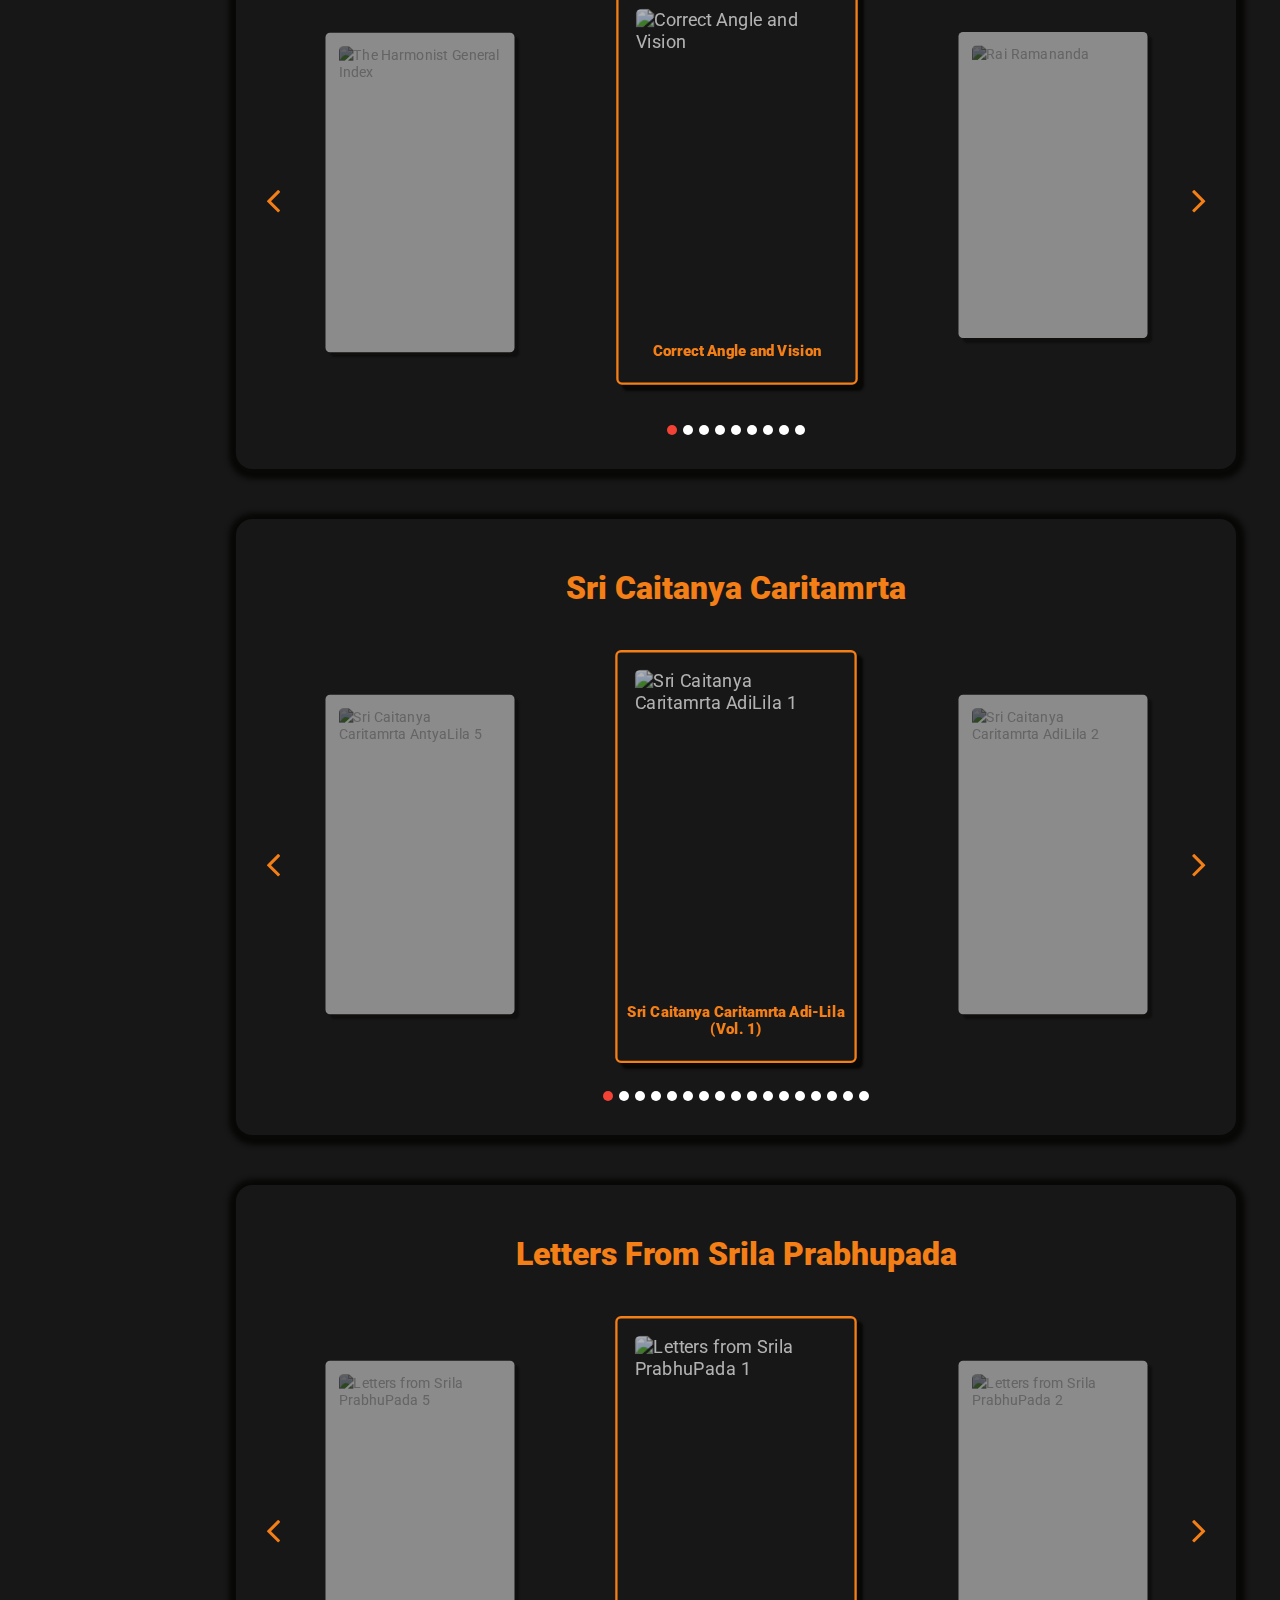
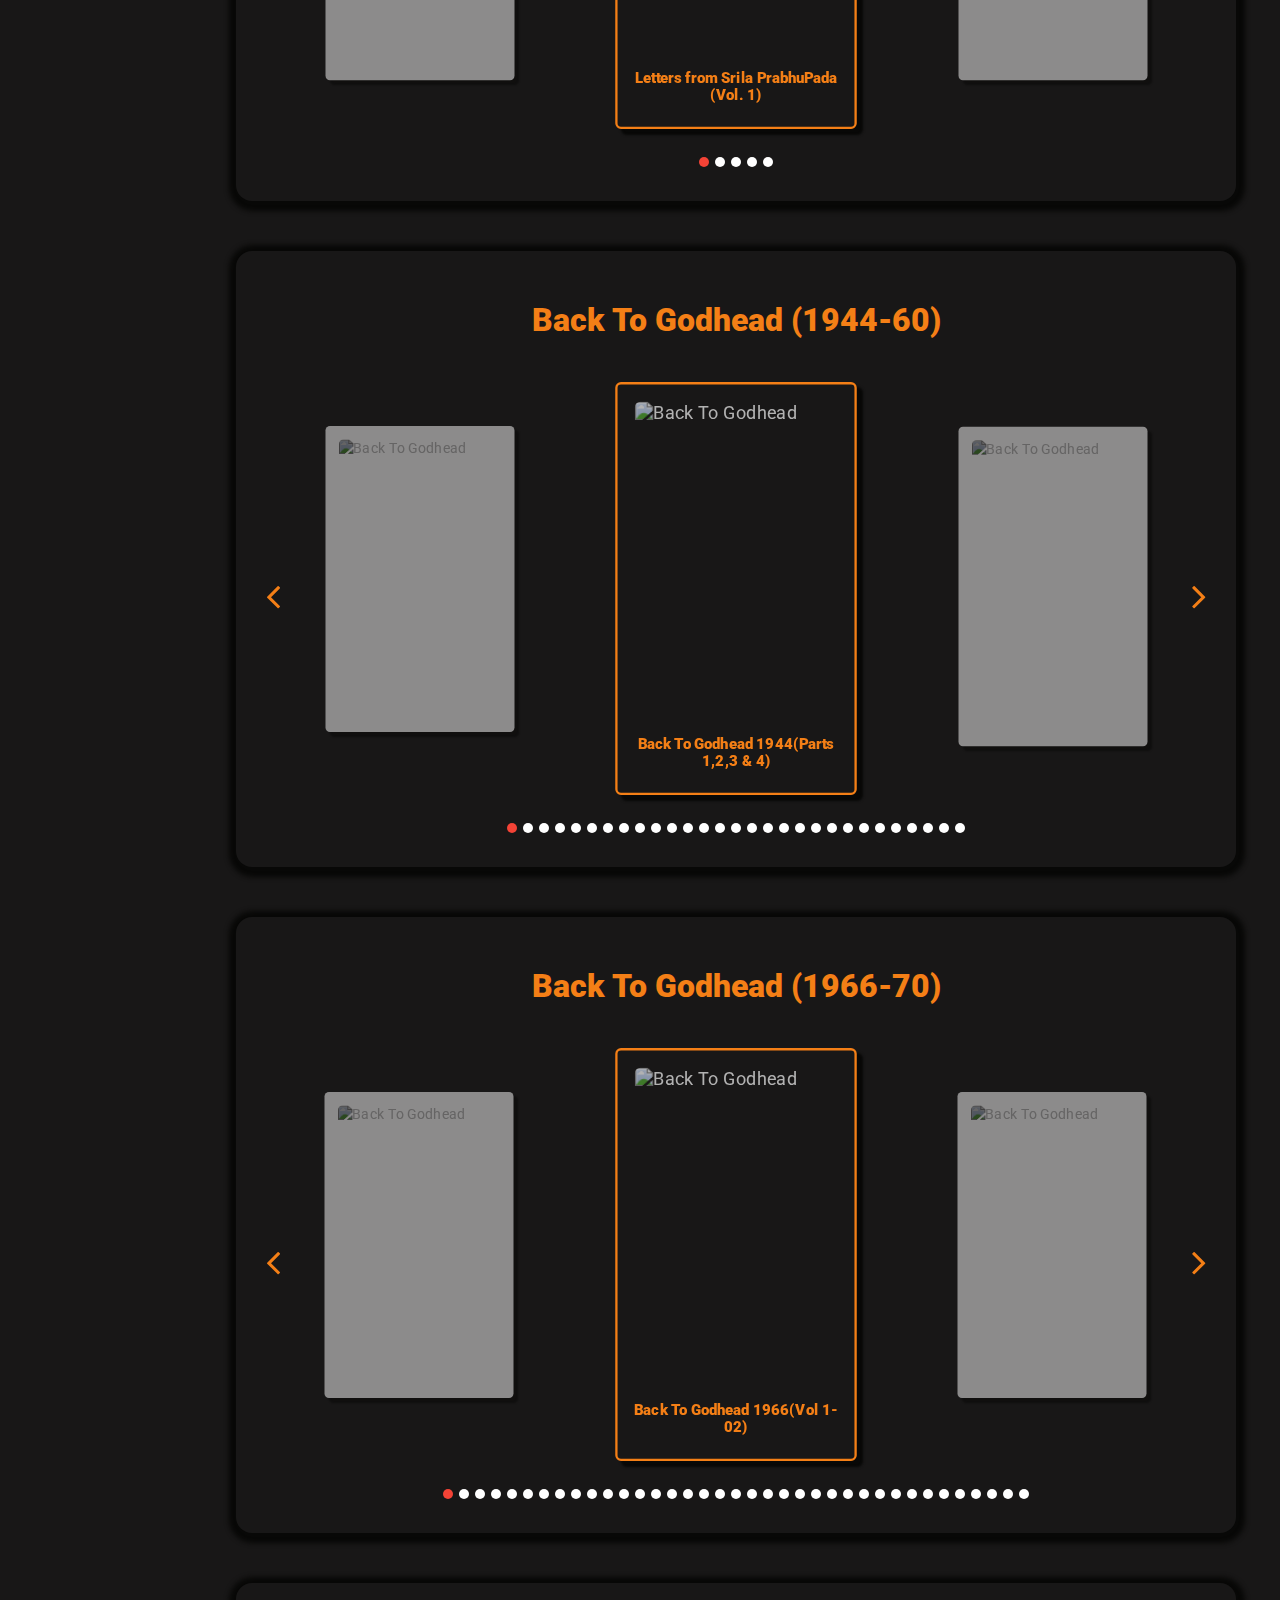
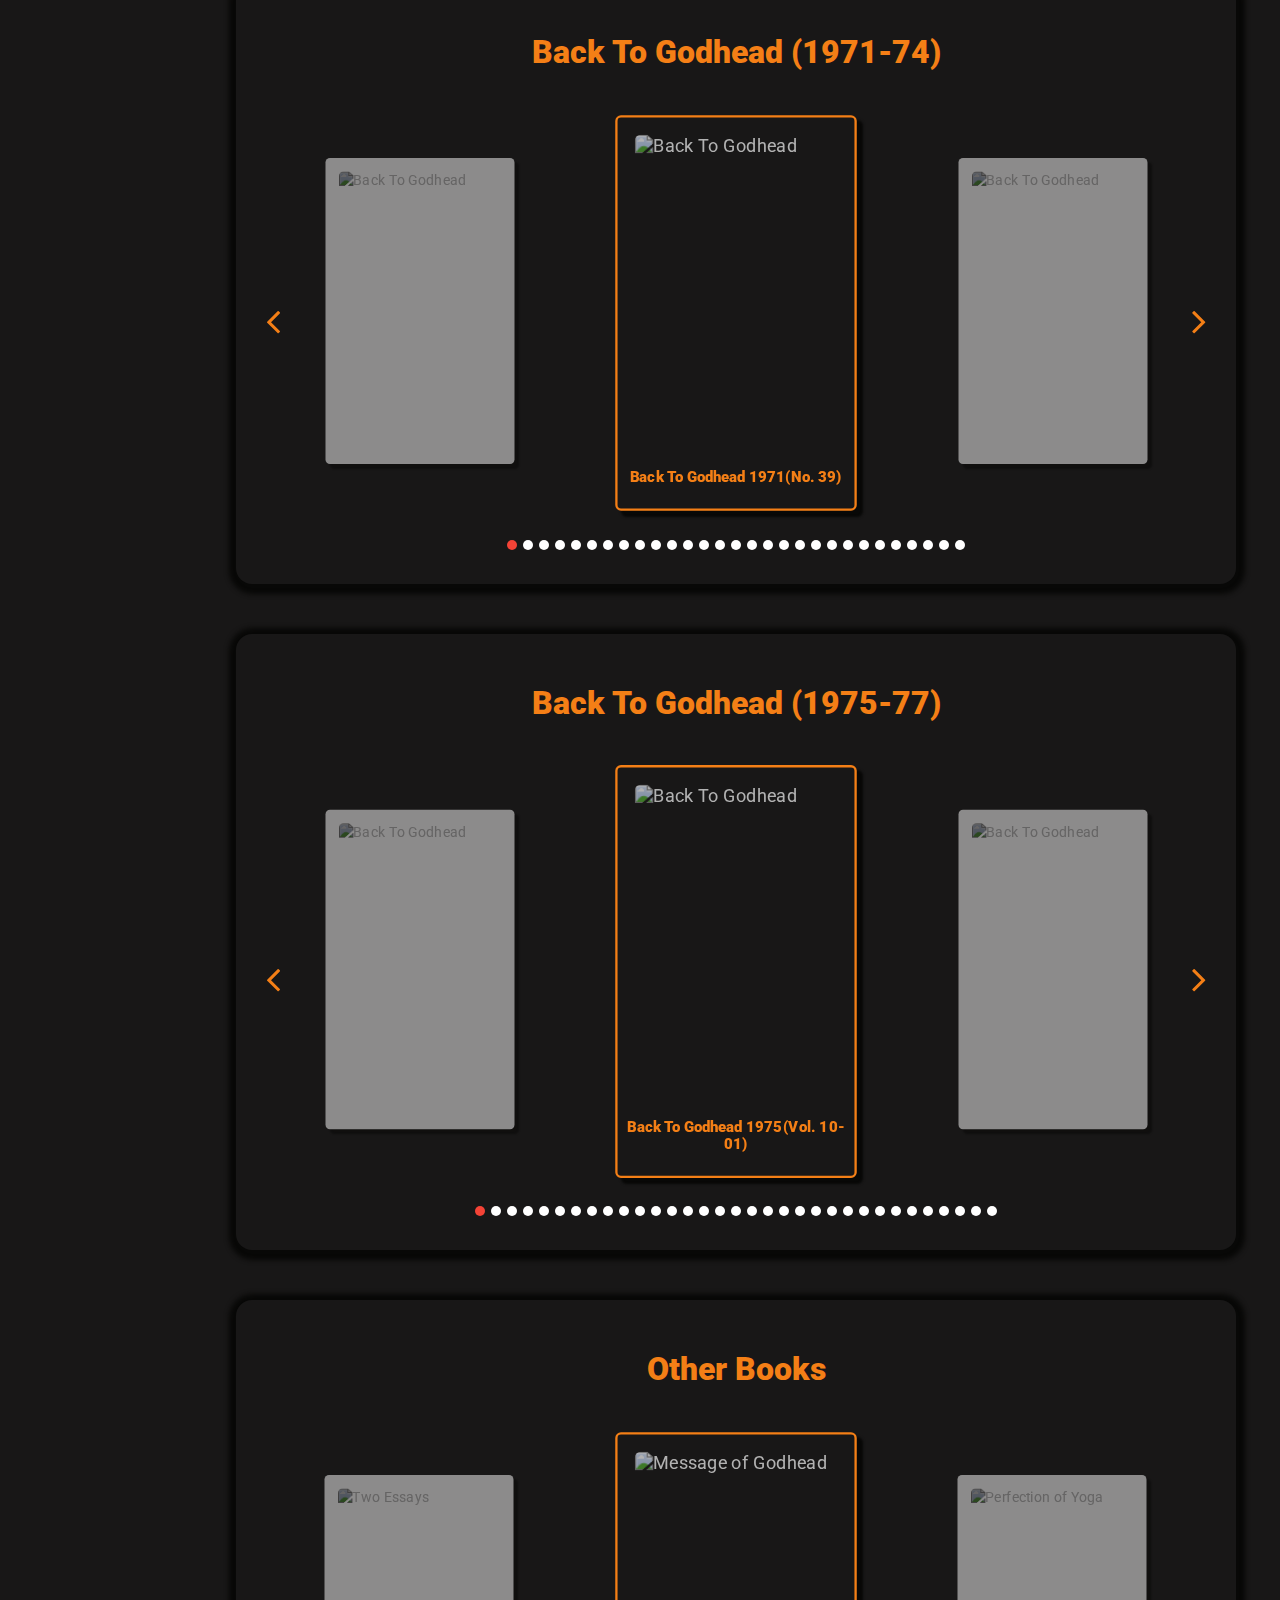
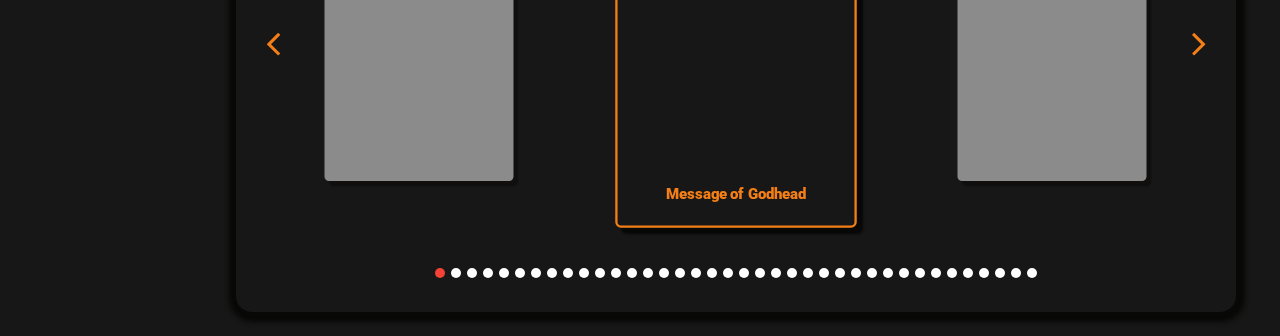
==== commit ddaa0f9e: "updated sidebar/menu" ====
--- a/index.html
+++ b/index.html
@@ -134,21 +134,56 @@
 			<svg class="w-6 h-6 text-gray-800 dark:text-white" aria-hidden="true" xmlns="http://www.w3.org/2000/svg" fill="currentColor" viewBox="0 0 24 24">
 			  <path fill-rule="evenodd" d="M6 2a2 2 0 0 0-2 2v15a3 3 0 0 0 3 3h12a1 1 0 1 0 0-2h-2v-2h2c.6 0 1-.4 1-1V4a2 2 0 0 0-2-2h-8v16h5v2H7a1 1 0 1 1 0-2h1V2H6Z" clip-rule="evenodd"/>
 			</svg>          
-			<span class="link hide">Saraswati Thakura</span>
+			<span class="link hide">Works of Srila BhaktiSidhanta Saraswati Thakura</span>
 		  </a>
 		</li>
 		<li><a href="#caitanya-caritamrta" class="tooltip">
 			<svg class="w-6 h-6 text-gray-800 dark:text-white" aria-hidden="true" xmlns="http://www.w3.org/2000/svg" fill="currentColor" viewBox="0 0 24 24">
 			  <path fill-rule="evenodd" d="M6 2a2 2 0 0 0-2 2v15a3 3 0 0 0 3 3h12a1 1 0 1 0 0-2h-2v-2h2c.6 0 1-.4 1-1V4a2 2 0 0 0-2-2h-8v16h5v2H7a1 1 0 1 1 0-2h1V2H6Z" clip-rule="evenodd"/>
 			</svg>          
-			<span class="link hide">Caitanya Caritamrta</span>
+			<span class="link hide">Sri Caitanya Caritamrta</span>
 		  </a>
 		</li>
 		<li><a href="#letters-srila-prabhupada" class="tooltip">
 			<svg class="w-6 h-6 text-gray-800 dark:text-white" aria-hidden="true" xmlns="http://www.w3.org/2000/svg" fill="currentColor" viewBox="0 0 24 24">
 			  <path fill-rule="evenodd" d="M6 2a2 2 0 0 0-2 2v15a3 3 0 0 0 3 3h12a1 1 0 1 0 0-2h-2v-2h2c.6 0 1-.4 1-1V4a2 2 0 0 0-2-2h-8v16h5v2H7a1 1 0 1 1 0-2h1V2H6Z" clip-rule="evenodd"/>
 			</svg>          
-			<span class="link hide">Letters</span>
+			<span class="link hide">Letters from Srila PrabhuPada</span>
+		  </a>
+		</li>
+		<li><a href="#btg-1" class="tooltip">
+			<svg class="w-6 h-6 text-gray-800 dark:text-white" aria-hidden="true" xmlns="http://www.w3.org/2000/svg" fill="currentColor" viewBox="0 0 24 24">
+			  <path fill-rule="evenodd" d="M6 2a2 2 0 0 0-2 2v15a3 3 0 0 0 3 3h12a1 1 0 1 0 0-2h-2v-2h2c.6 0 1-.4 1-1V4a2 2 0 0 0-2-2h-8v16h5v2H7a1 1 0 1 1 0-2h1V2H6Z" clip-rule="evenodd"/>
+			</svg>          
+			<span class="link hide">Back To Godhead (1944-1960)</span>
+		  </a>
+		</li>
+		<li><a href="#btg-2" class="tooltip">
+			<svg class="w-6 h-6 text-gray-800 dark:text-white" aria-hidden="true" xmlns="http://www.w3.org/2000/svg" fill="currentColor" viewBox="0 0 24 24">
+			  <path fill-rule="evenodd" d="M6 2a2 2 0 0 0-2 2v15a3 3 0 0 0 3 3h12a1 1 0 1 0 0-2h-2v-2h2c.6 0 1-.4 1-1V4a2 2 0 0 0-2-2h-8v16h5v2H7a1 1 0 1 1 0-2h1V2H6Z" clip-rule="evenodd"/>
+			</svg>          
+			<span class="link hide">Back To Godhead (1966-1970)</span>
+		  </a>
+		</li>
+		<li><a href="#btg-3" class="tooltip">
+			<svg class="w-6 h-6 text-gray-800 dark:text-white" aria-hidden="true" xmlns="http://www.w3.org/2000/svg" fill="currentColor" viewBox="0 0 24 24">
+			  <path fill-rule="evenodd" d="M6 2a2 2 0 0 0-2 2v15a3 3 0 0 0 3 3h12a1 1 0 1 0 0-2h-2v-2h2c.6 0 1-.4 1-1V4a2 2 0 0 0-2-2h-8v16h5v2H7a1 1 0 1 1 0-2h1V2H6Z" clip-rule="evenodd"/>
+			</svg>          
+			<span class="link hide">Back To Godhead (1971-74)</span>
+		  </a>
+		</li>
+		<li><a href="#btg-4" class="tooltip">
+			<svg class="w-6 h-6 text-gray-800 dark:text-white" aria-hidden="true" xmlns="http://www.w3.org/2000/svg" fill="currentColor" viewBox="0 0 24 24">
+			  <path fill-rule="evenodd" d="M6 2a2 2 0 0 0-2 2v15a3 3 0 0 0 3 3h12a1 1 0 1 0 0-2h-2v-2h2c.6 0 1-.4 1-1V4a2 2 0 0 0-2-2h-8v16h5v2H7a1 1 0 1 1 0-2h1V2H6Z" clip-rule="evenodd"/>
+			</svg>          
+			<span class="link hide">Back To Godhead (1975-77)</span>
+		  </a>
+		</li>
+		<li><a href="#ob-1" class="tooltip">
+			<svg class="w-6 h-6 text-gray-800 dark:text-white" aria-hidden="true" xmlns="http://www.w3.org/2000/svg" fill="currentColor" viewBox="0 0 24 24">
+			  <path fill-rule="evenodd" d="M6 2a2 2 0 0 0-2 2v15a3 3 0 0 0 3 3h12a1 1 0 1 0 0-2h-2v-2h2c.6 0 1-.4 1-1V4a2 2 0 0 0-2-2h-8v16h5v2H7a1 1 0 1 1 0-2h1V2H6Z" clip-rule="evenodd"/>
+			</svg>          
+			<span class="link hide">Other Books</span>
 		  </a>
 		</li>
 		  </ul>
@@ -193,12 +228,46 @@
 				
 			  </a>
 			</li>
-			  <li><a href="#niti-shashtra-scripture" class="tooltip">
+			<li><a href="#niti-shashtra-scripture" class="tooltip">
 				<span class="link hide">Niti Shashtra</span>
-		  
 			  </a>
 			</li>
-			  
+			<li><a href="#original-shrimad-bhagvatam" class="tooltip">
+				<span class="link hide">Bhagvatam</span>
+			  </a>
+			</li>
+			<li><a href="#srila-bhaktisidhanta" class="tooltip">
+				<span class="link hide">Works of SBST</span>
+			  </a>
+			</li>
+			<li><a href="#caitanya-caritamrta" class="tooltip">
+				<span class="link hide">Sri Caitanya Caritamrta</span>
+			  </a>
+			</li>
+			<li><a href="#letters-srila-prabhupada" class="tooltip">
+				<span class="link hide">Letters from Srila PrabhuPada</span>
+			  </a>
+			</li>
+			<li><a href="#btg-1" class="tooltip">
+				<span class="link hide">Back to Godhead (1944-1960)</span>
+			  </a>
+			</li>
+			<li><a href="#btg-2" class="tooltip">
+				<span class="link hide">Back to Godhead (1944-1960)</span>
+			  </a>
+			</li>
+			<li><a href="#btg-3" class="tooltip">
+				<span class="link hide">Back to Godhead (1944-1960)</span>
+			  </a>
+			</li>
+			<li><a href="#btg-4" class="tooltip">
+				<span class="link hide">Back to Godhead (1944-1960)</span>
+			  </a>
+			</li>
+			<li><a href="#ob-1" class="tooltip">
+				<span class="link hide">Other Books</span>
+			  </a>
+			</li>
 			</ul>
 		  </aside>
 	  </div>
@@ -206,11 +275,9 @@
 		  <img src="https://cdn.jsdelivr.net/gh/Sakha-chat/vedic/Assets/tempLogo.PNG" alt="Logo" class="tempLogo">
 		  <div id="toggle">
 			<i class="indicator"><img src="Assets/moon.png" alt="" id="icon" onmouseover="displayMessage()" onmouseout="hideMessage()"></i>
-		</div>
+		  </div>
 		  <h1>Read Vedic Scriptures Online</h1>
-	  <p>
-		Choose the scripture you want to read
-	  </p>
+	  		<p>Choose the scripture you want to read</p>
 		</div>
 	      <!-- Upanishad Container -->
 		  <section id="upanishads">
@@ -3760,7 +3827,9 @@
 											</div>
 										</div>
 									</div>
-							</section>	
+							</section>
+		</div>
+		</div>	
 		  <script
       src="https://cdnjs.cloudflare.com/ajax/libs/jquery/3.7.1/jquery.min.js"
       integrity="sha512-v2CJ7UaYy4JwqLDIrZUI/4hqeoQieOmAZNXBeQyjo21dadnwR+8ZaIJVT8EE2iyI61OV8e6M8PP2/4hpQINQ/g=="
--- a/vedic.css
+++ b/vedic.css
@@ -36,7 +36,7 @@
 	flex-direction: column;
     flex: 1; 
     padding: 1.5rem; 
-    overflow: hidden;
+    overflow-y: auto;
 }
 .header{
     display: flex;
--- a/sidebar.css
+++ b/sidebar.css
@@ -36,6 +36,8 @@
 	flex: 0 0 18rem;
 	background-color: transparent;
 	transition: max-width 0.2s ease-in-out;
+	scroll-behavior: smooth;
+	overflow-y: auto;
   }
   .logo__wrapper{
 	display: flex;
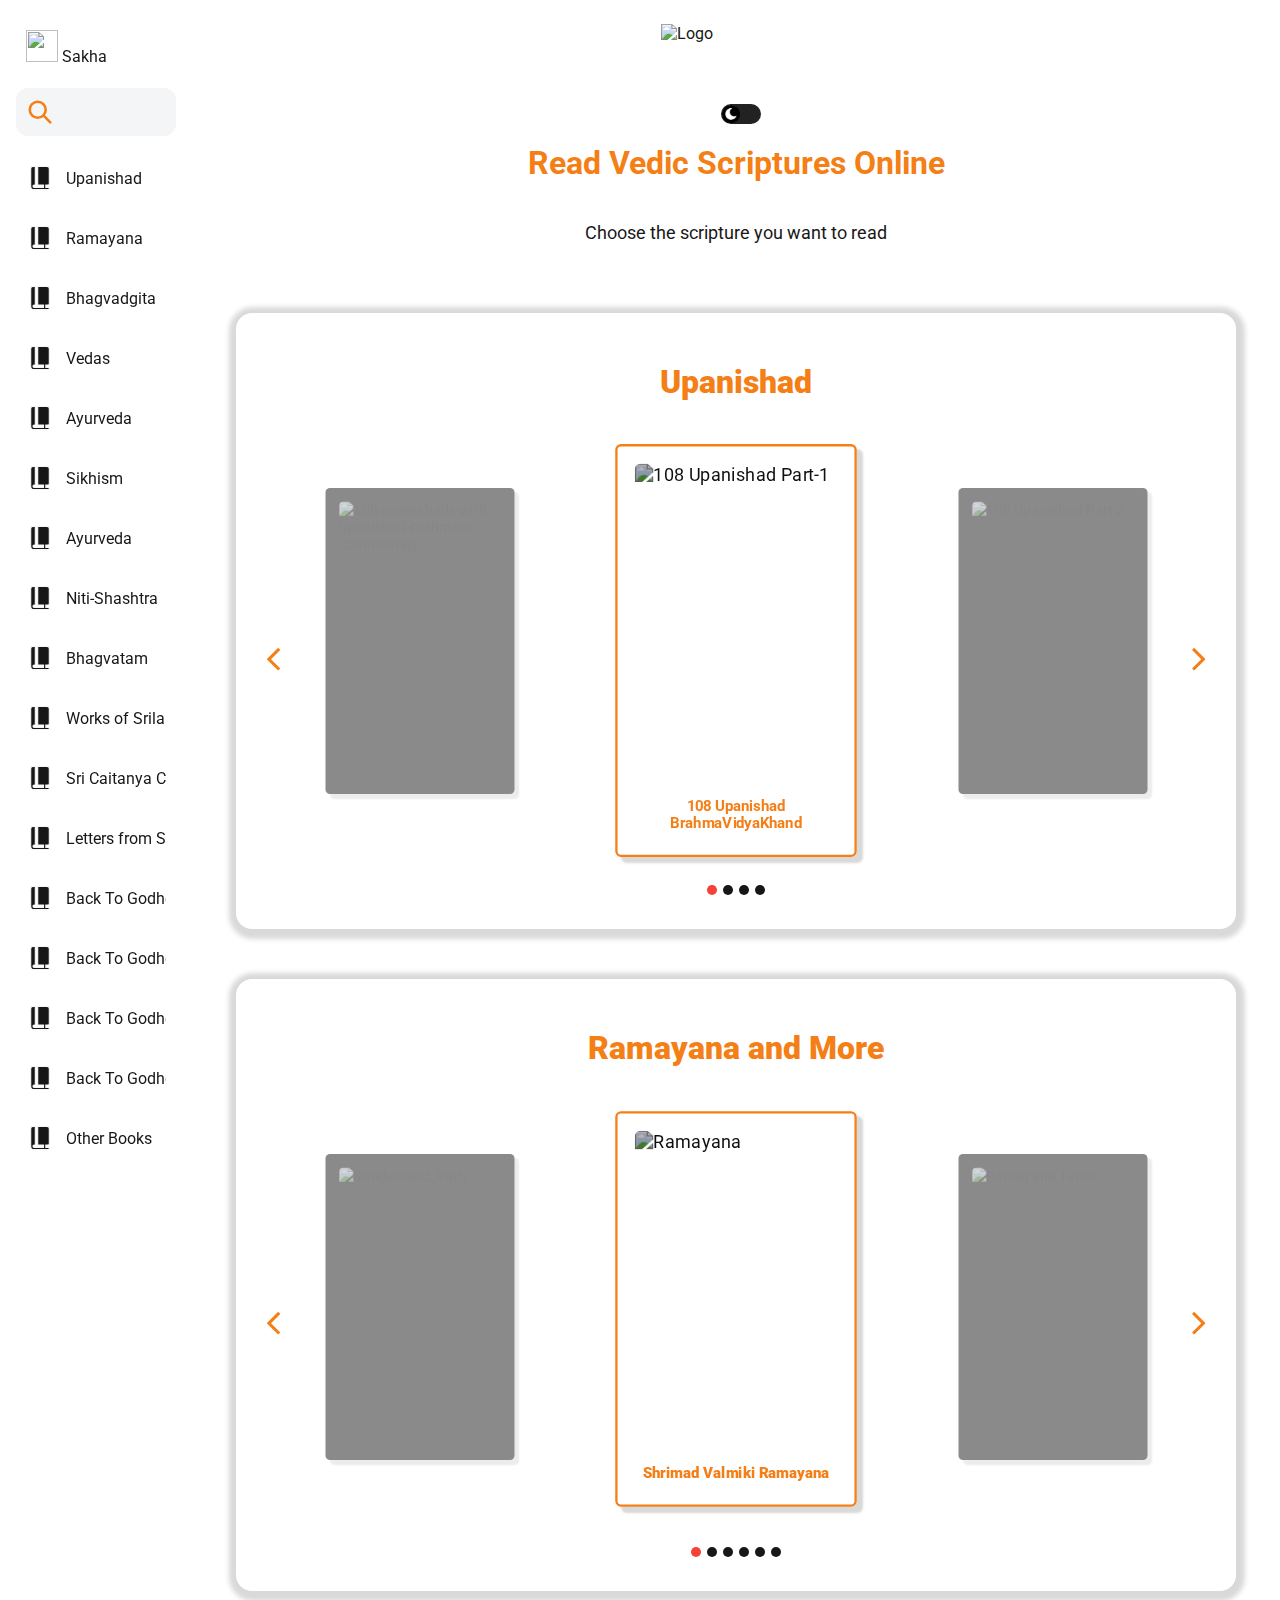
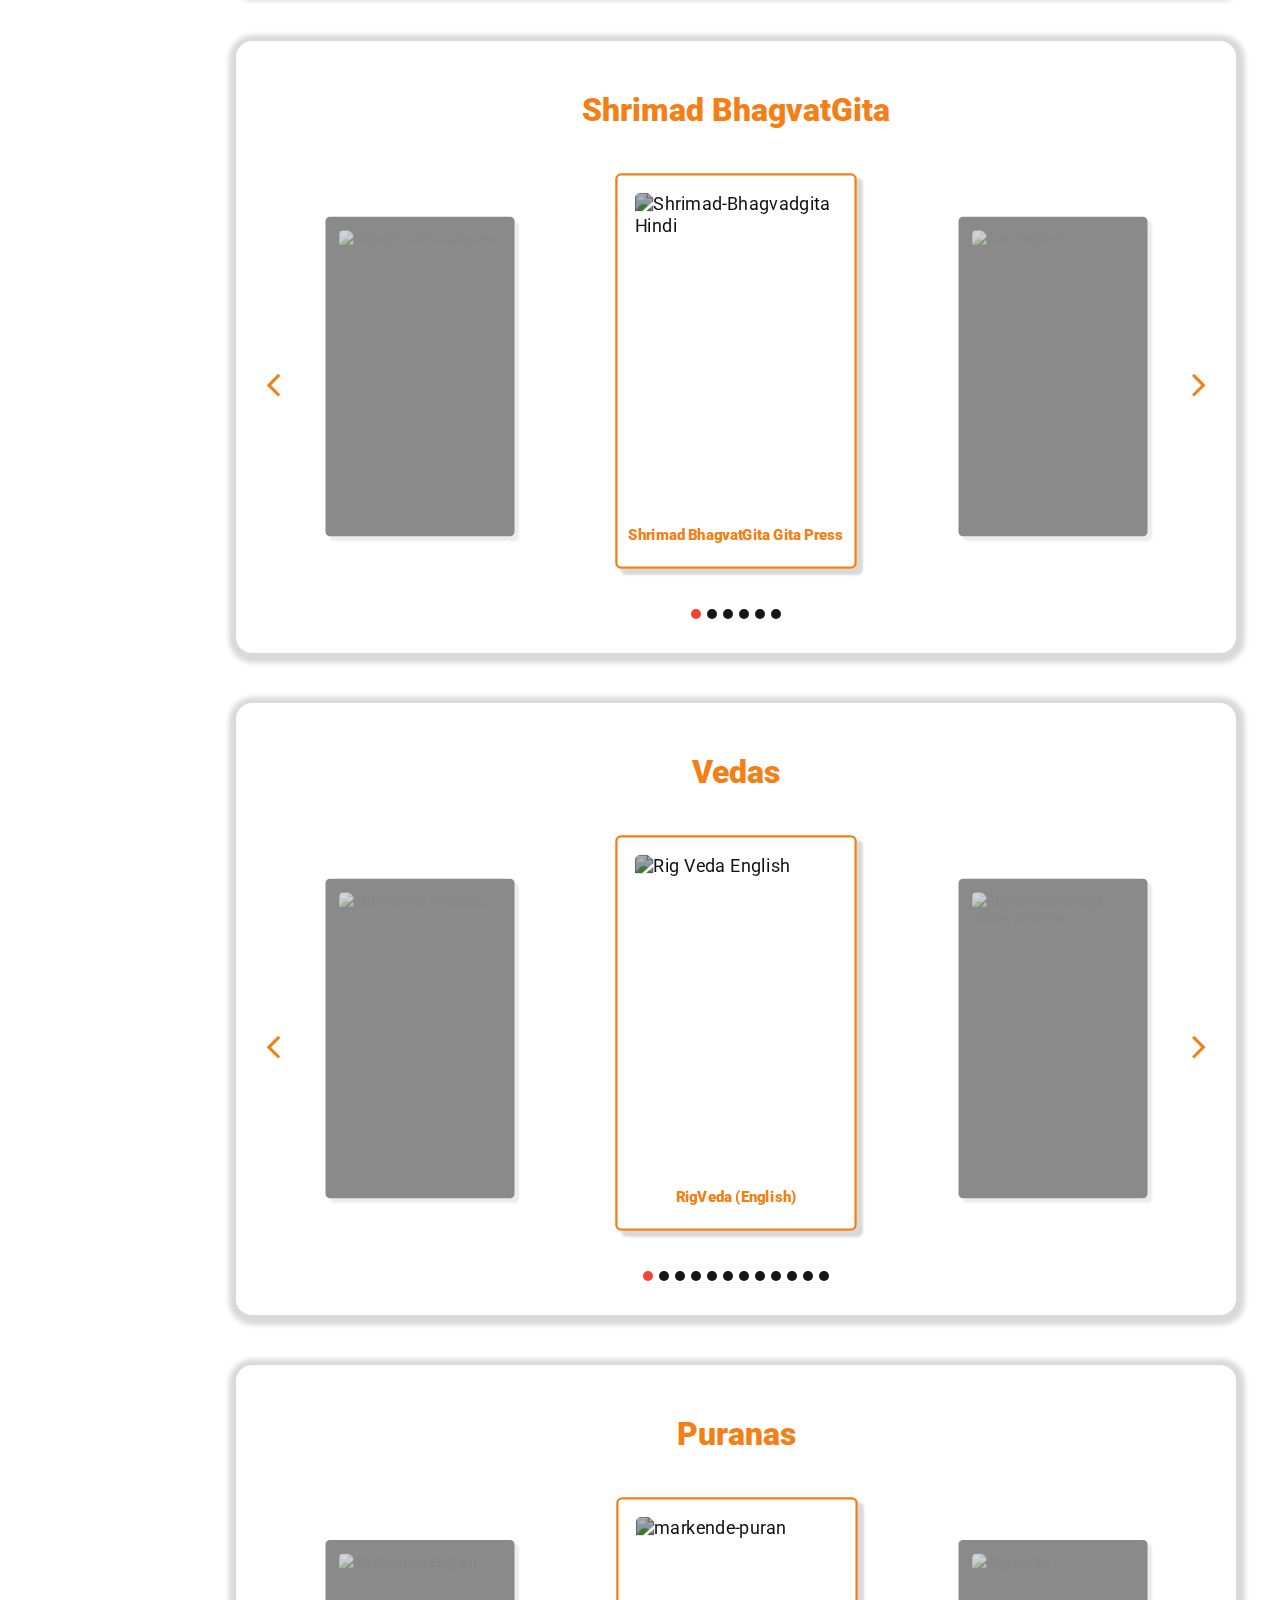
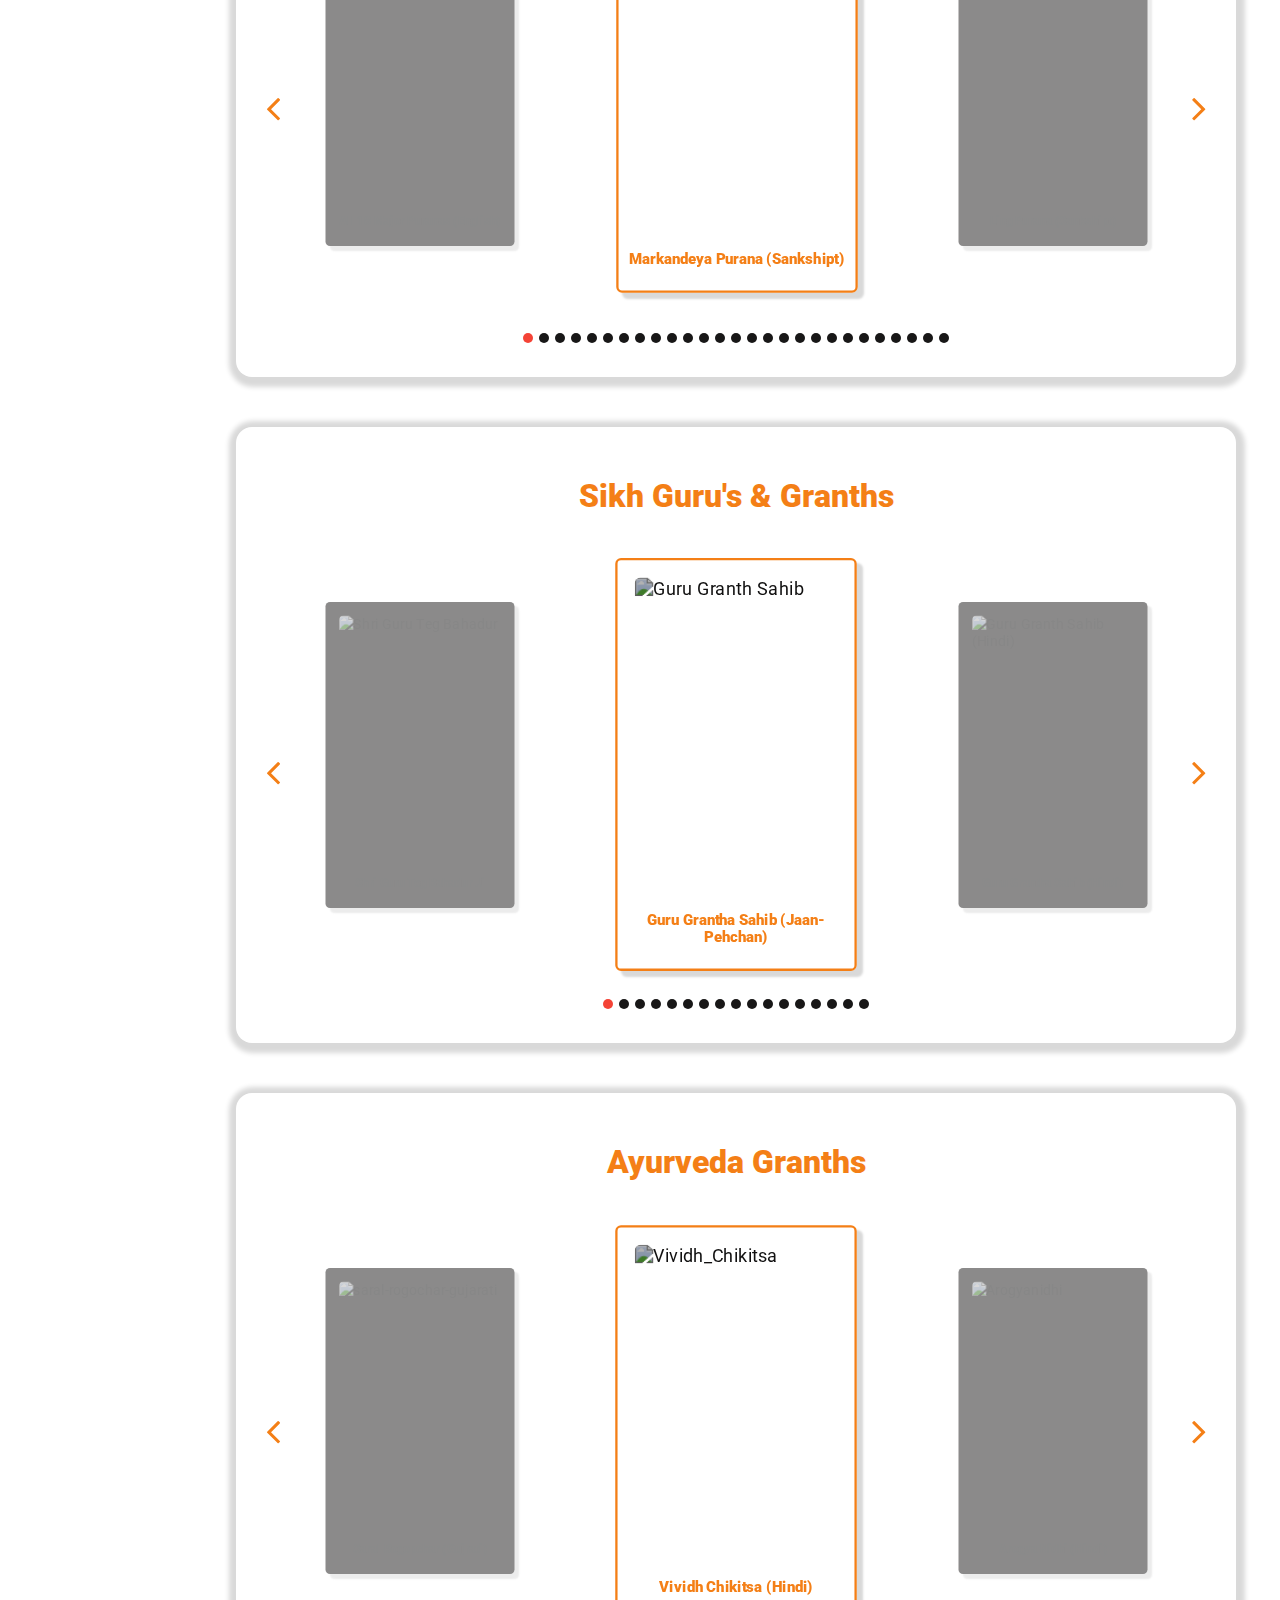
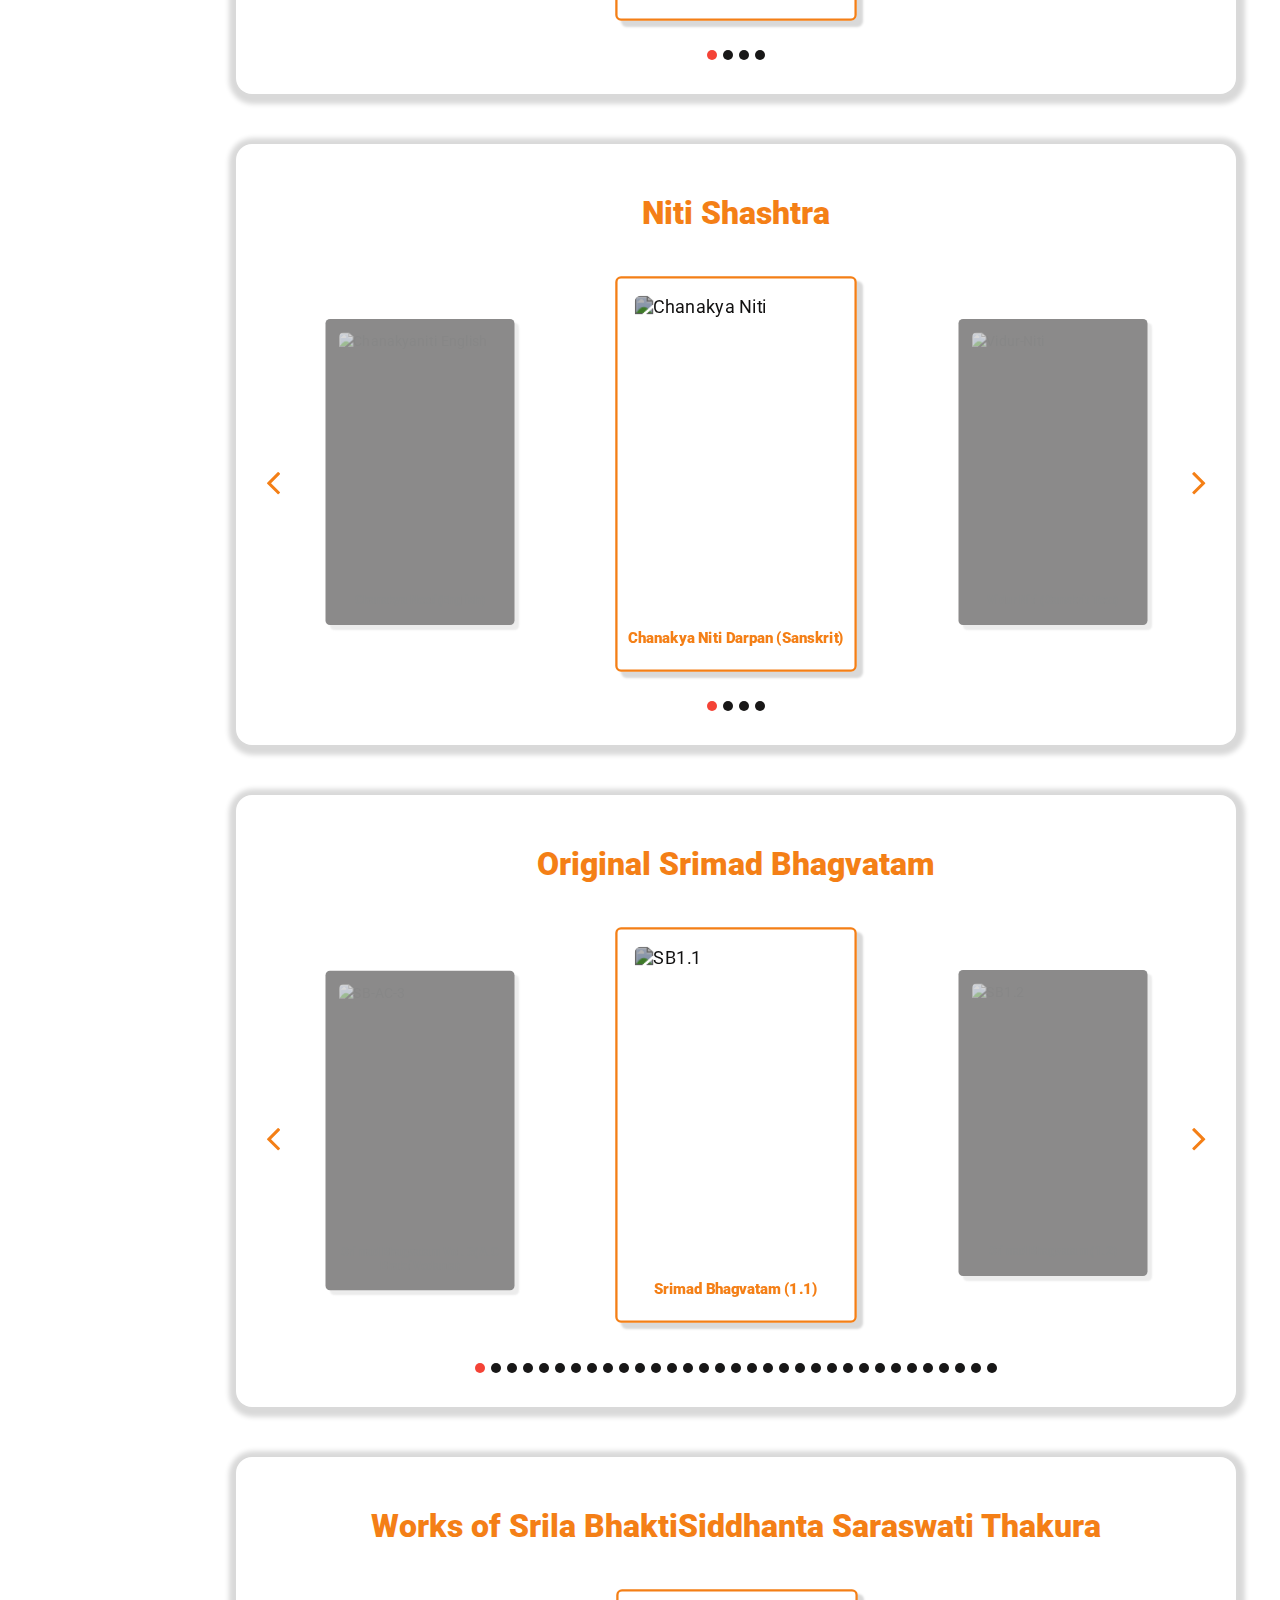
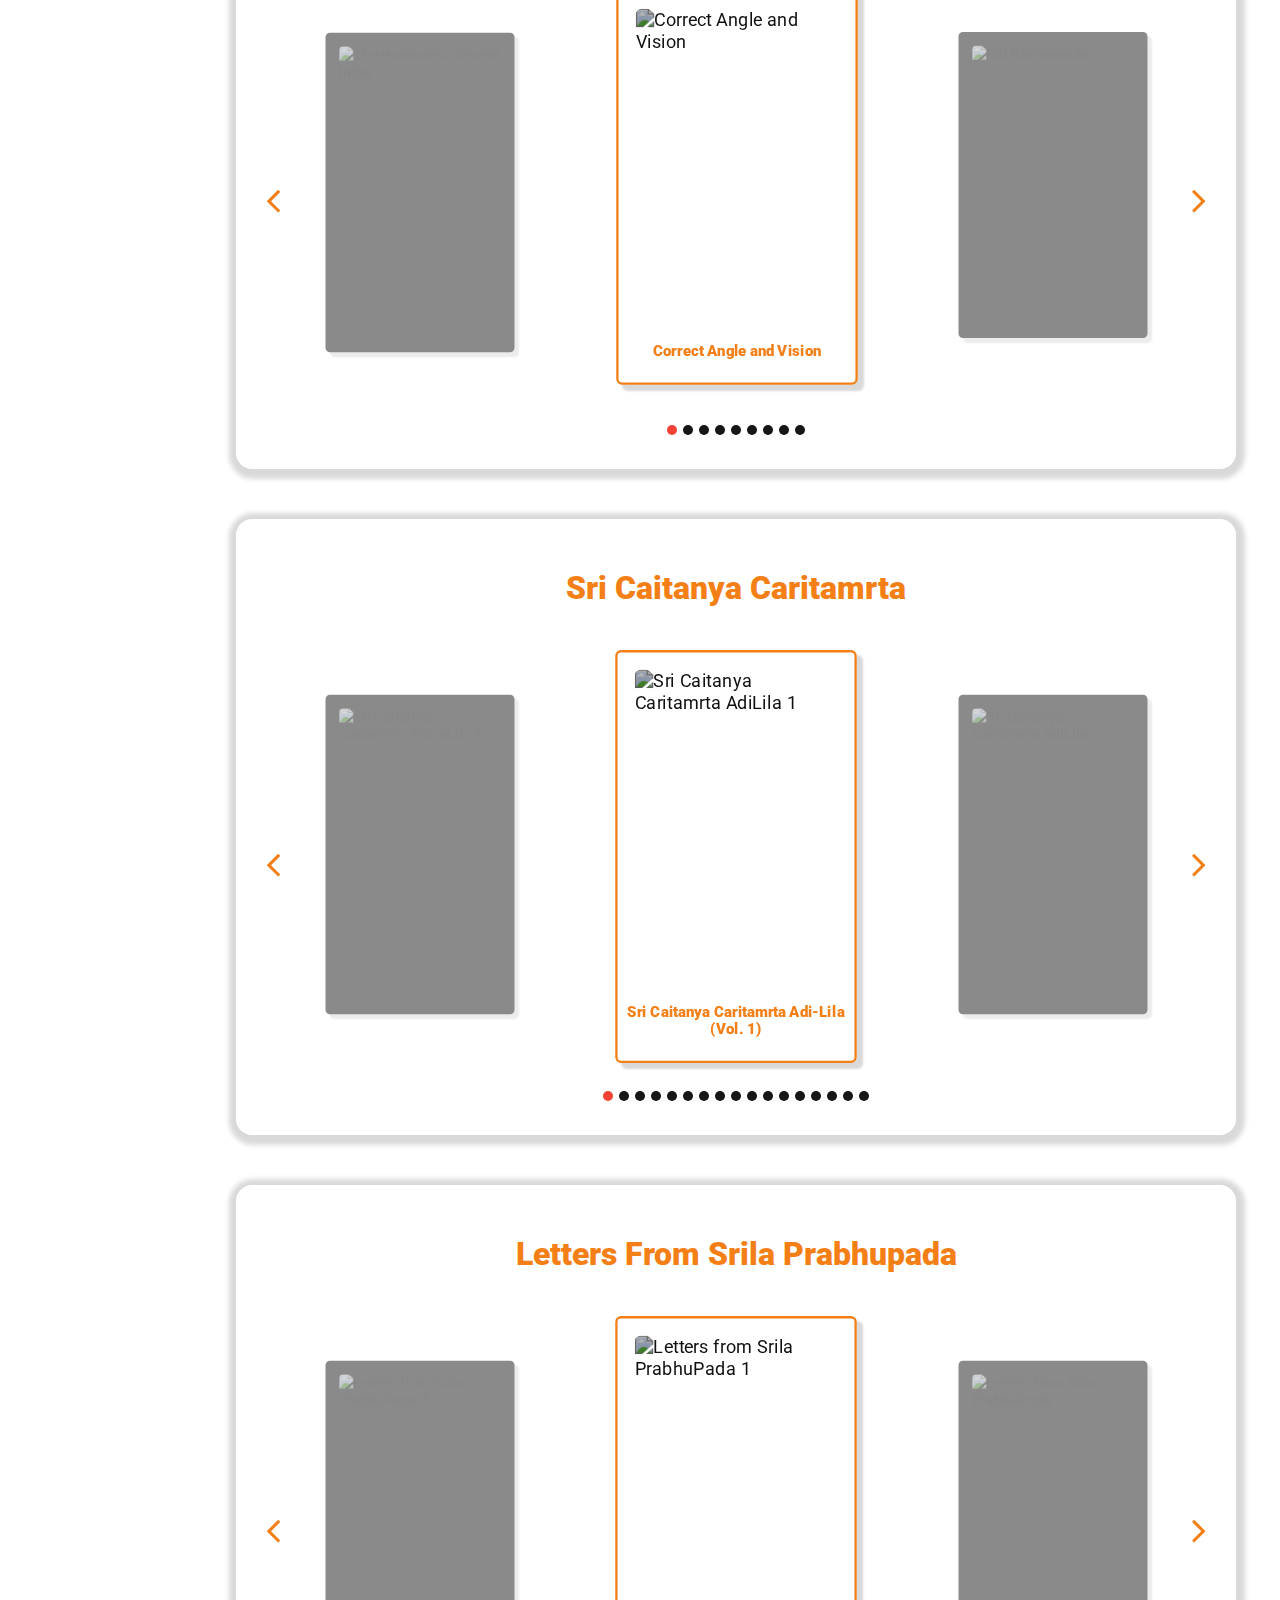
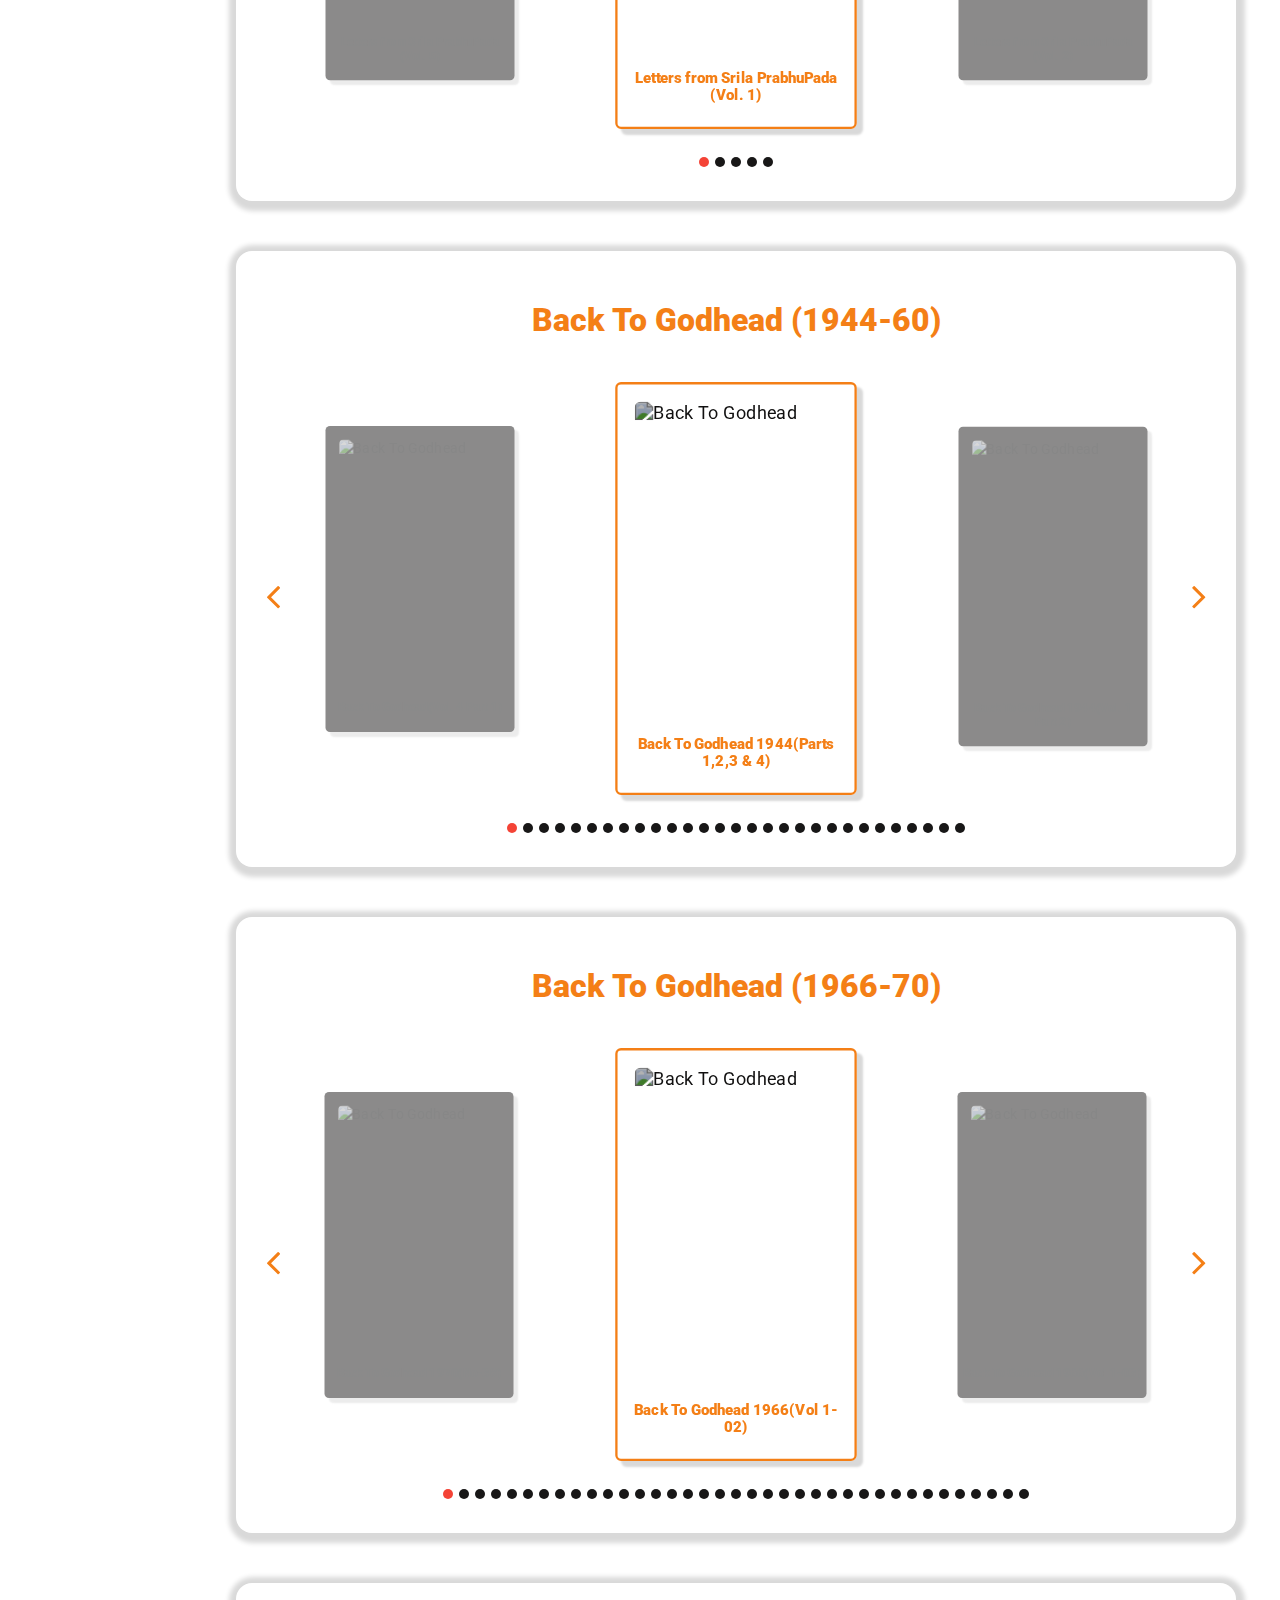
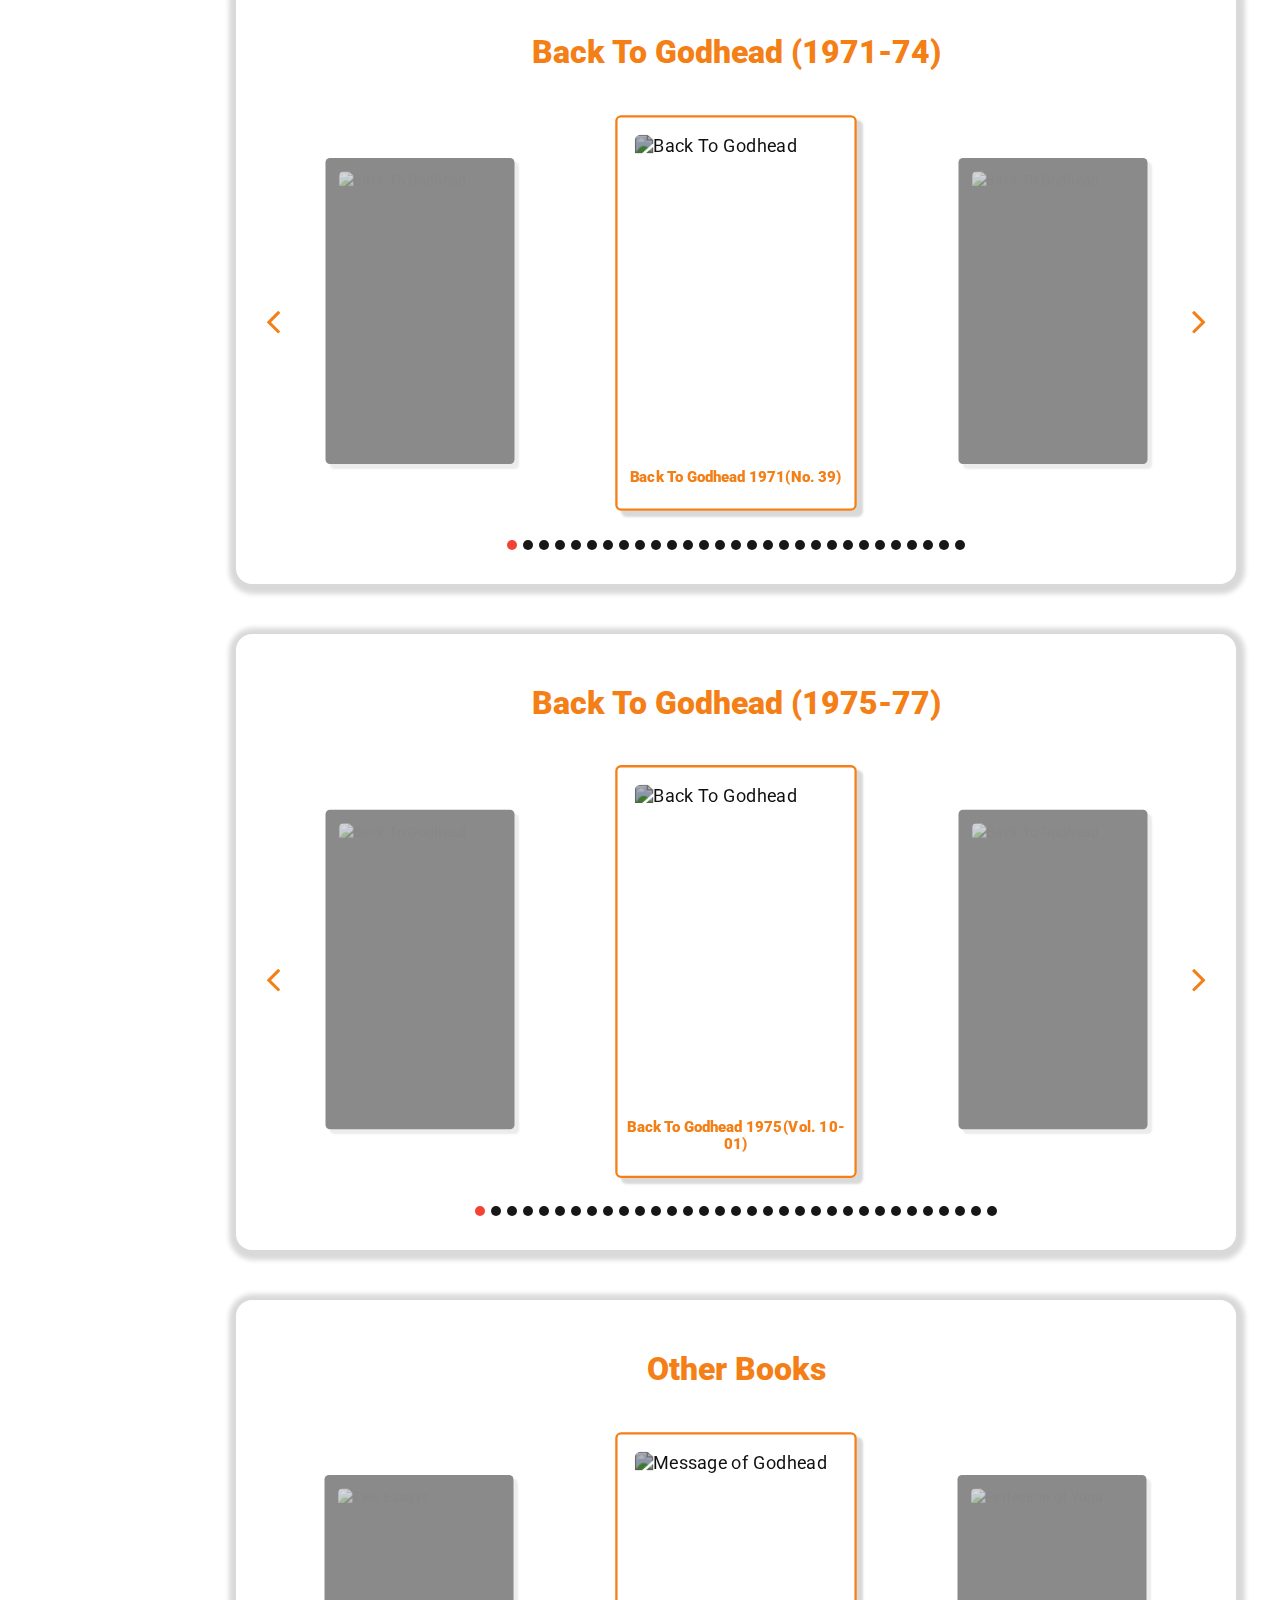
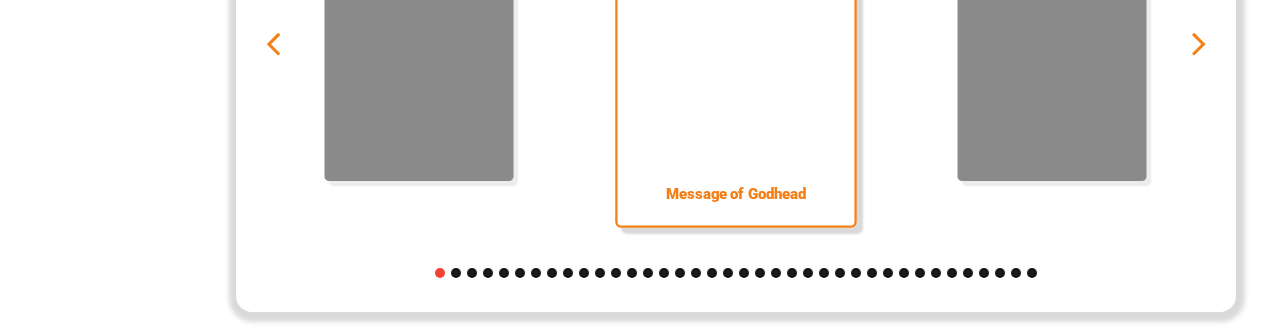
==== commit 7cb73ec9: "updated css" ====
--- a/index.html
+++ b/index.html
@@ -48,7 +48,7 @@
     />
 </head>
 <body>
-	<div class="main-container">
+	<!-- <div class="main-container"> -->
 	<nav class="sidebar">
 		<div class="sidebar-top-wrapper">
 		  <div class="sidebar-top">
@@ -3829,7 +3829,7 @@
 									</div>
 							</section>
 		</div>
-		</div>	
+		<!-- </div>	 -->
 		  <script
       src="https://cdnjs.cloudflare.com/ajax/libs/jquery/3.7.1/jquery.min.js"
       integrity="sha512-v2CJ7UaYy4JwqLDIrZUI/4hqeoQieOmAZNXBeQyjo21dadnwR+8ZaIJVT8EE2iyI61OV8e6M8PP2/4hpQINQ/g=="
--- a/vedic.css
+++ b/vedic.css
@@ -36,7 +36,7 @@
 	flex-direction: column;
     flex: 1; 
     padding: 1.5rem; 
-    overflow-y: auto;
+    overflow: hidden;
 }
 .header{
     display: flex;
--- a/style.css
+++ b/style.css
@@ -6,14 +6,14 @@
 }
 :root{
   --primary-text-color:#f47f16;
+  --primary-background-color:#ffffff;
+  --text-link: #181717;
+  --box-shadow-color:#d9d9d9;
+}
+.dark-mode{
   --primary-background-color:#181717;
-  --text-link: #ffffff;
+  --text-link:#ffffff;
   --box-shadow-color:#080807;
-}
-.light-mode{
-  --primary-background-color:#f3f5f6;
-  --text-link:#181717;
-  --box-shadow-color:#d9d9d9;
 }
 html {
   height: 100%;
@@ -26,6 +26,8 @@
     background-color: var(--primary-background-color);
 	user-select: none;
     transition: 0.5s;
+    display:flex;
+    flex-direction: row;
 }
 section{
   height: auto;
--- a/sidebar.css
+++ b/sidebar.css
@@ -1,14 +1,15 @@
 @import url("https://fonts.googleapis.com/css2?family=Roboto:wght@400;700&display=swap");
 
 :root {
-	--text-link: #ffffff;
-	--search-background:#2b2b2f;
+	--text-link: #181717;
+	--search-background:#f3f5f6;
 	--primary-text-color:#f47f16;
 }
-.light-mode{
-    --primary-background-color:#f3f5f6;
-    --text-link:#181717;
-    --box-shadow-color:#d9d9d9;
+.dark-mode{
+    --primary-background-color:#181717;
+    --text-link:#f3f5f6;
+    --box-shadow-color:#080807;
+	--search-background:#080807;
 }
 body.collapsed .sidebar{
 	max-width: 5rem;
@@ -36,7 +37,6 @@
 	flex: 0 0 18rem;
 	background-color: transparent;
 	transition: max-width 0.2s ease-in-out;
-	scroll-behavior: smooth;
 	overflow-y: auto;
   }
   .logo__wrapper{
@@ -132,7 +132,7 @@
   }
   
   .sidebar-links li svg {
-	stroke: var(--text-link);
+	stroke: var(--search-background);
 	width: 1.75rem;
 	height: 1.75rem;
 	min-width: 1.75rem;
--- a/menu.css
+++ b/menu.css
@@ -1,8 +1,8 @@
 @import url("https://fonts.googleapis.com/css2?family=Roboto:wght@400;700&display=swap");
 :root{
   --primary-text-color:#f47f16;
-  --primary-background-color:#181717;
-  --text-link: #ffffff;
+  --primary-background-color:#ffffff;
+  --text-link: #181717;
 }
 body {
     margin: 0;
